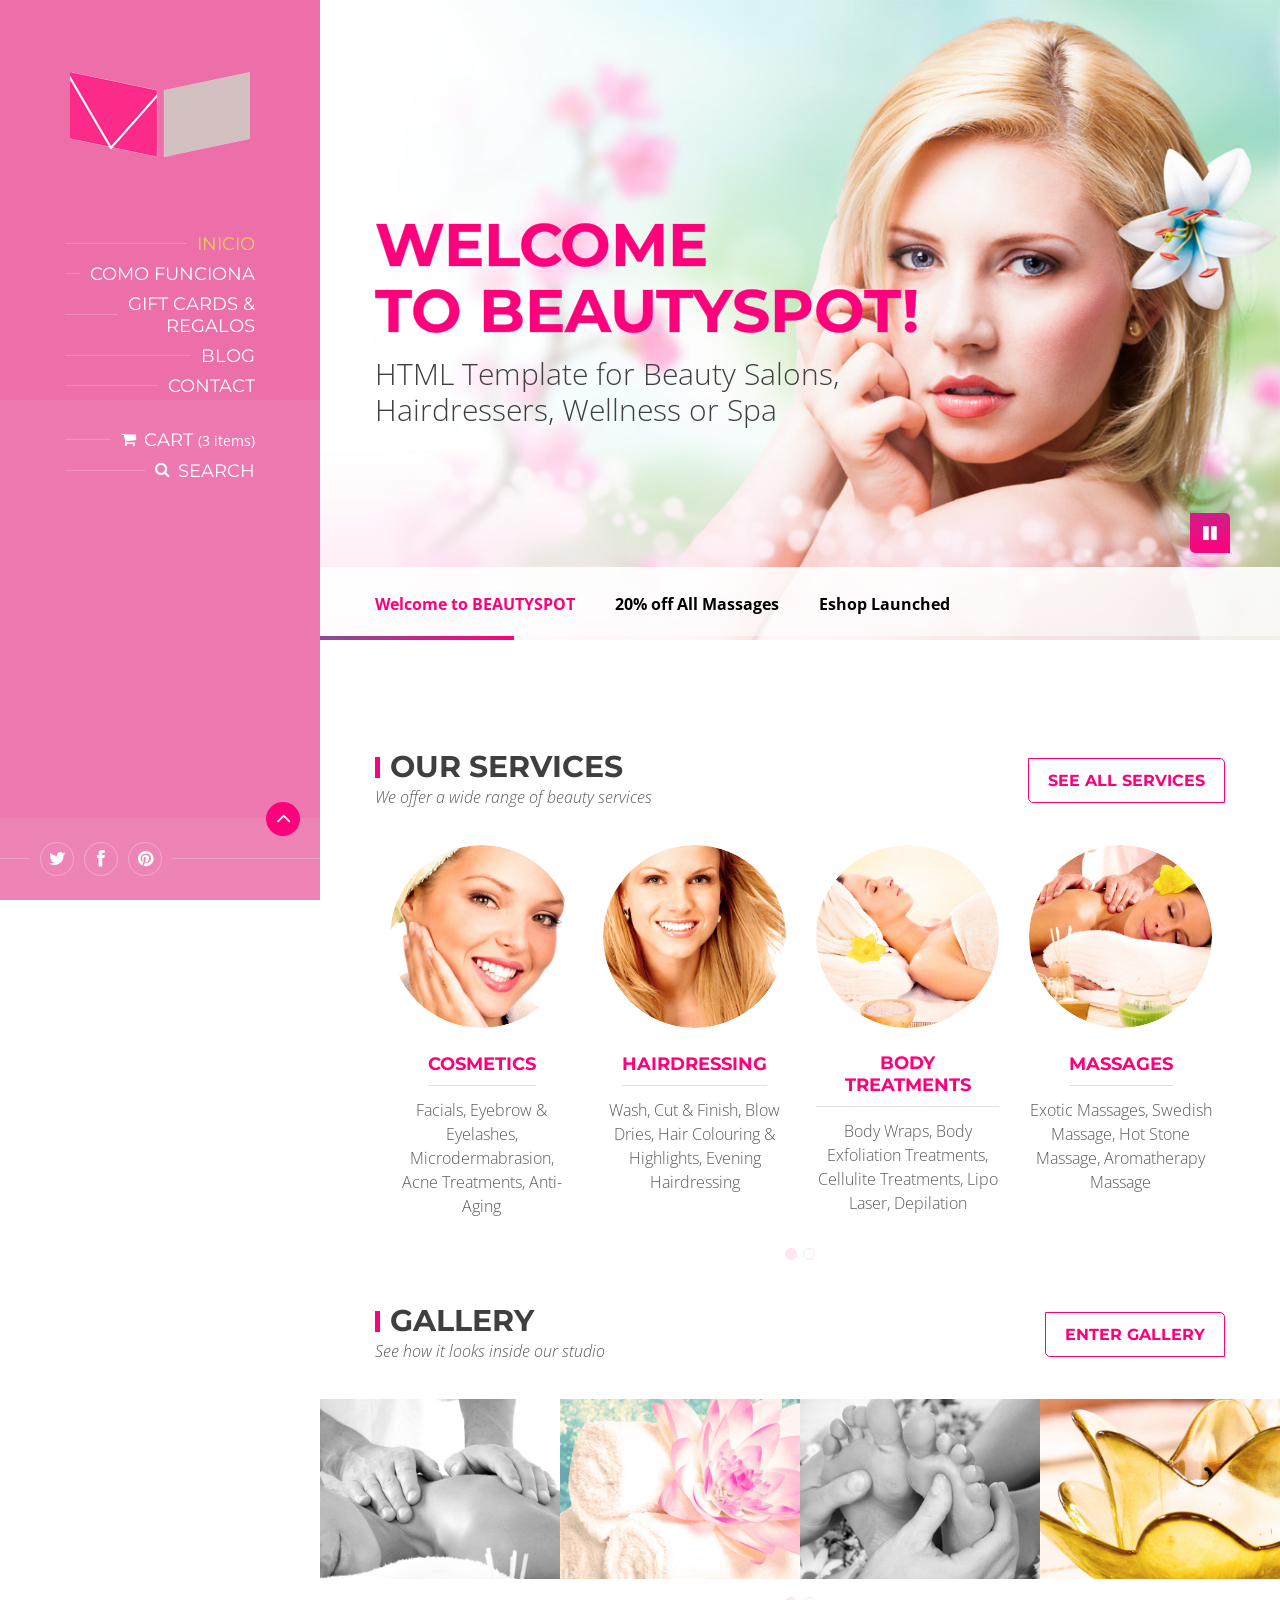
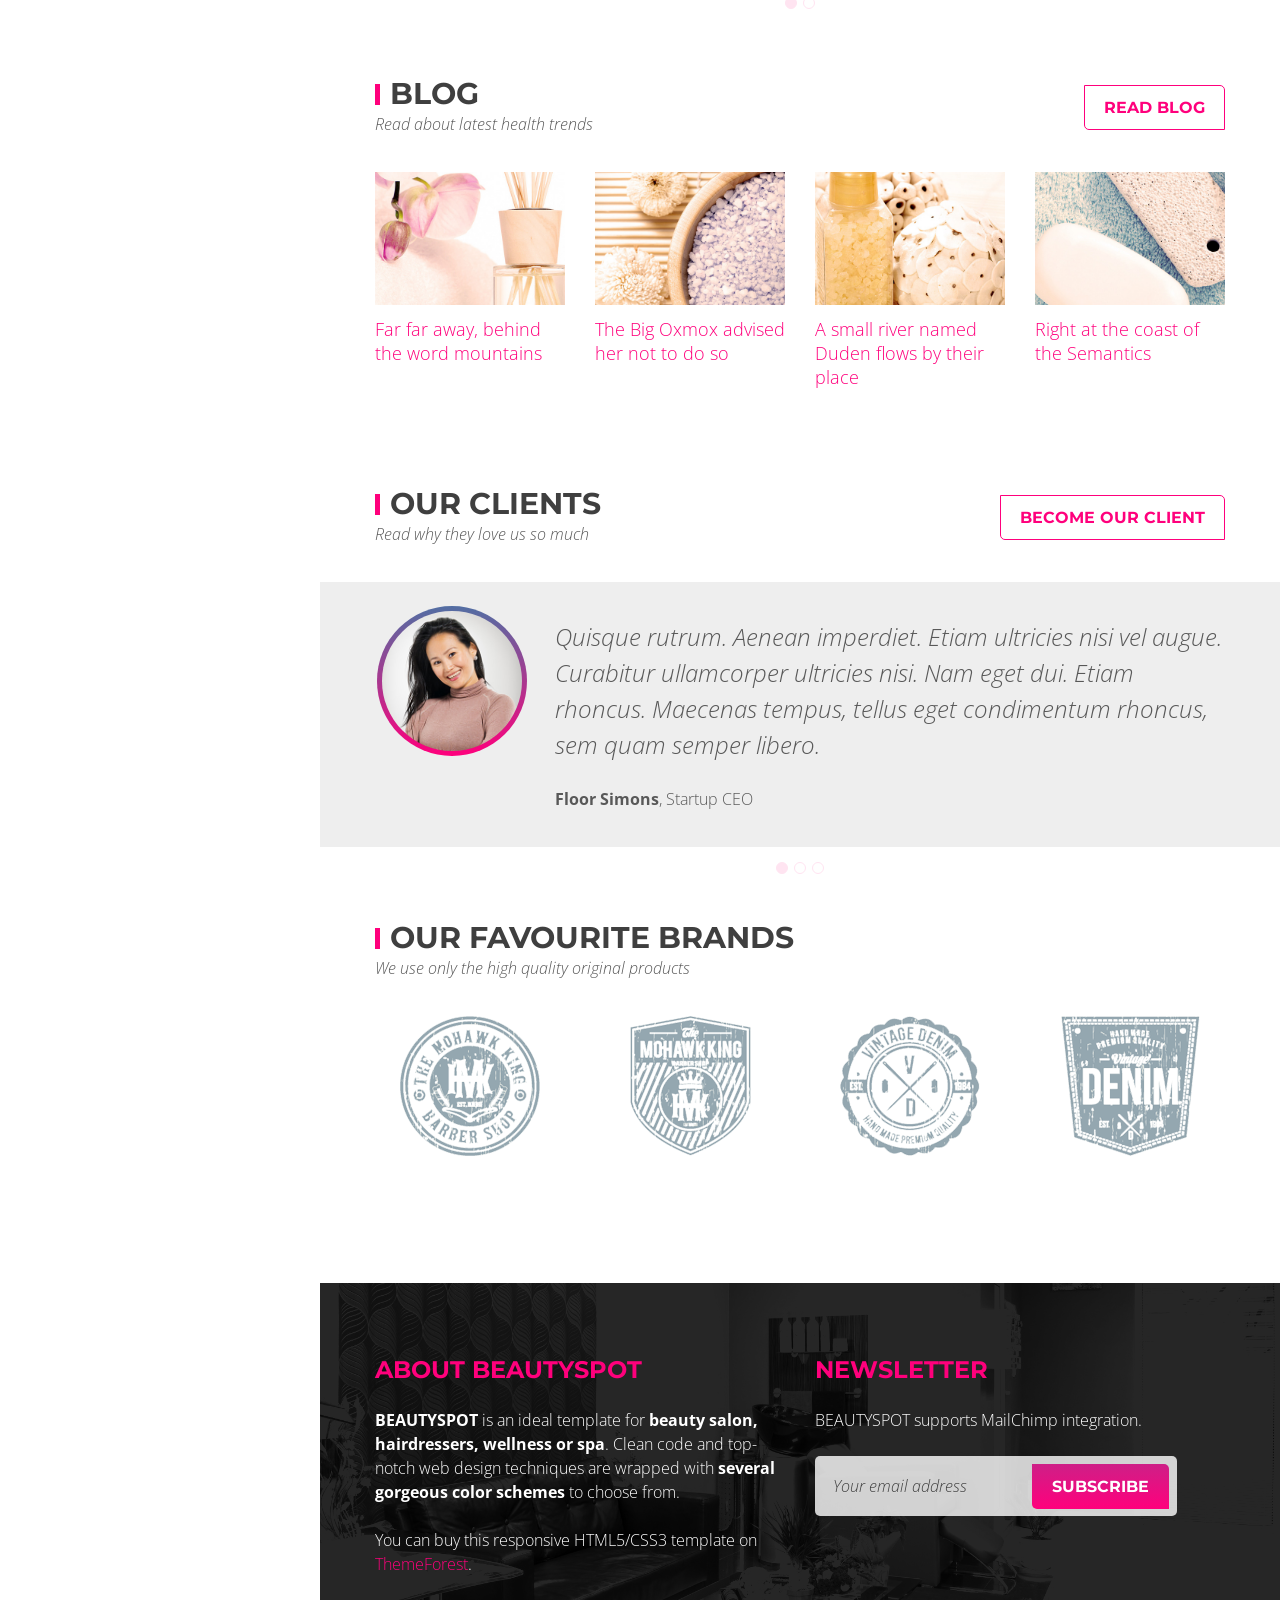
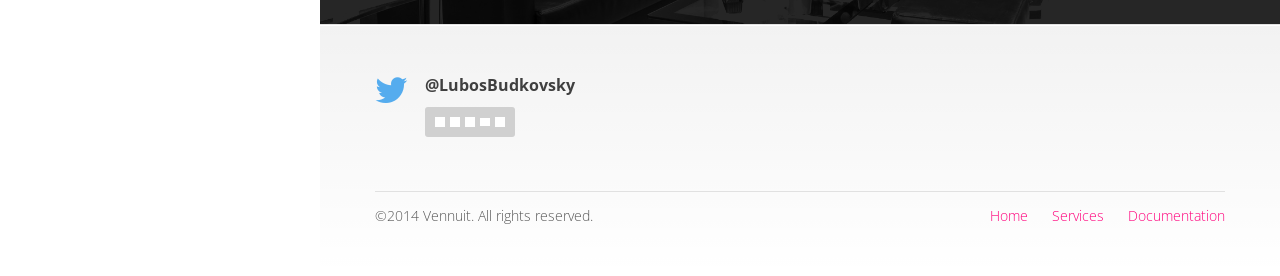
==== index.html @ bc69c85b "websitest test" ====
﻿<!DOCTYPE html>
<html>
	<head>

		<meta http-equiv="content-type" content="text/html; charset=utf-8">
        <meta name="viewport" content="width=device-width, initial-scale=1.0">
        <title>Vennuit | </title>
        <link rel="shortcut icon" href="./images/favicon.ico">

		<!-- GOOGLE FONTS : begin -->
		<link href="http://fonts.googleapis.com/css?family=Open+Sans:300italic,400italic,700italic,400,300,700%7cMontserrat:400,700&amp;subset=latin,latin-ext" rel="stylesheet" type="text/css">
		<!-- GOOGLE FONTS : end -->

        <!-- STYLESHEETS : begin -->
		<link rel="stylesheet" type="text/css" href="./library/css/style.css">
        <link rel="stylesheet" type="text/css" href="./library/css/skin/default.css">
		<link rel="stylesheet" type="text/css" href="./library/css/custom.css">
		<!-- STYLESHEETS : end -->

        <!--[if lte IE 8]>
			<link rel="stylesheet" type="text/css" href="library/css/oldie.css">
			<script src="library/js/respond.min.js" type="text/javascript"></script>
        <![endif]-->
		<script src="./library/js/modernizr.custom.min.js" type="text/javascript"></script>

	</head>
	

		<!-- HEADER : begin -->
		<header id="header" class="m-animated">
			<div class="header-bg">
				<div class="header-inner">

					<!-- HEADER BRANDING : begin -->
					<div class="header-branding">
						<a href="./index-2.html"><img src="./images/logo.png" alt="Vennuit" data-hires="images/logo.2x.png" width="180"></a>
					</div>
					<!-- HEADER BRANDING : end -->

					<!-- HEADER NAVIGATION : begin -->
					<div class="header-navigation">

						<!-- HEADER MENU : begin -->
						<nav class="header-menu">
							<button class="header-menu-toggle" type="button"><i class="fa fa-bars"></i>MENU</button>
							<ul>
								<li class="m-active">
									<span><a href="./index.html">Inicio</a></span>
								</li>
								<li>
									<span><a href="./comofunciona.html">Como Funciona</a></span>
									</li>
                                    <li>
										<span><a href="regalos.html">Gift Cards & Regalos</a></span>
									</li>
								<li>
									<span><a href="./blog.html">Blog</a></span>
									<ul class="sub-menu">
										<li><a href="./blog.html">Article List</a></li>
										<li><a href="./blog-image.html">Image Article</a></li>
										<li><a href="./blog-video.html">Video Article</a></li>
										<li><a href="./blog-audio.html">Audio Article</a></li>
										<li><a href="./blog-quote.html">Quote Article</a></li>
										<li><a href="./blog-link.html">Link Article</a></li>
										<li><a href="./blog-image-disqus.html">Disqus Comments</a></li>
									</ul>
								</li>
								<li>
									<span><a href="./contact.html">Contact</a></span>
								</li>
							</ul>
						</nav>
						<!-- HEADER MENU : end -->

						<!-- HEADER CART : begin -->
						<div class="header-cart">
							<div class="header-cart-inner">
								<a href="./shop-cart.html"><i class="cart-ico fa fa-shopping-cart"></i><span class="cart-label">Cart</span><span class="cart-count">(3 items)</span></a>
							</div>
						</div>
						<!-- HEADER CART : end -->

						<!-- HEADER SEARCH : begin -->
						<div class="header-search">
							<div class="header-search-inner">
								<form class="search-form" action="http://demos.volovar.net/beautyspot.html/demo/search-results.html">
									<i class="search-ico fa fa-search"></i>
									<input class="search-input" type="text" placeholder="Search for...">
									<button class="search-submit" type="submit"><i class="fa fa-angle-right"></i></button>
									<button class="search-toggle" type="button">Search</button>
								</form>
							</div>
							<button class="search-toggle-mobile" type="button"><i class="fa"></i></button>
						</div>
						<!-- HEADER SEARCH : end -->

					</div>
					<!-- HEADER NAVIGATION : end -->

					<!-- HEADER PANEL : begin -->
					<div class="header-panel">

						<button class="header-panel-toggle" type="button"><i class="fa"></i></button>

						<!-- HEADER RESERVATION : begin -->
						<div class="header-reservation">
							<a href="./ajax/reservation-form.html" class="c-button m-open-ajax-modal">Comenzar</a>
						</div>
						<!-- HEADER RESERVATION : end -->
						<!-- HEADER SOCIAL : begin -->
						<div class="header-social">
							<ul>
								<li><a href="#" title="Twitter"><i class="fa fa-twitter"></i></a></li>
								<li><a href="#" title="Facebook"><i class="fa fa-facebook"></i></a></li>
								<li><a href="#" title="Pinterest"><i class="fa fa-pinterest"></i></a></li>
							</ul>
						</div>
						<!-- HEADER SOCIAL : end -->

					</div>
					<!-- HEADER PANEL : end -->

				</div>
			</div>
		</header>
		<!-- HEADER : end -->

		<!-- WRAPPER : begin -->
		<div id="wrapper">

			<!-- MAIN SLIDER : begin -->
			<div id="main-slider" class="m-has-hover-stop" data-interval="8000">
				<div class="slide-list">

					<!-- SLIDE 1 : begin -->
					<div class="slide slide-1 m-bg-align-right" data-label="Welcome to BEAUTYSPOT" style="background-image: url('./images/slide_01.jpg');">
						<div class="slide-bg">
							<div class="container">
								<div class="slide-inner">
									<div class="slide-content various-content textalign-left valign-middle">

										<h1>Welcome<br>to BEAUTYSPOT!</h1>
										<h3>HTML Template for Beauty Salons,<br>Hairdressers, Wellness or Spa</h3>

									</div>
								</div>
							</div>
						</div>
					</div>
					<!-- SLIDE 1 : end -->

					<!-- SLIDE 2 : begin -->
					<div class="slide slide-2 m-bg-align-left" data-label="20% off All Massages" style="background-image: url('./images/slide_02.jpg');">
						<div class="slide-bg">
							<div class="container">
								<div class="slide-inner">
									<div class="slide-content various-content textalign-right valign-middle">

										<h2>20% Off<br>All Massages</h2>
										<h3>This Friday Only!<br><a href="./ajax/reservation-form.html" class="m-open-ajax-modal">Make a Reservation</a></h3>

									</div>
								</div>
							</div>
						</div>
					</div>
					<!-- SLIDE 2 : end -->

					<!-- SLIDE 3 : begin -->
					<div class="slide slide-3 m-bg-align-right" data-label="Eshop Launched" style="background-image: url('./images');">
						<div class="slide-bg">
							<div class="container">
								<div class="slide-inner">
									<div class="slide-content various-content textalign-left valign-middle">

										<h2>Eshop<br>Launched</h2>
										<h3><a href="./shop-list.html">Take a Look</a> at Our Products</h3>

									</div>
								</div>
							</div>
						</div>
					</div>
					<!-- SLIDE 3 : end -->

				</div>
			</div>
			<!-- MAIN SLIDER : end -->

			<!-- CORE : begin -->
			<div id="core">

				<!-- PAGE CONTENT : begin -->
				<div id="page-content">
					<div class="various-content">

						<!-- SERVICES SECTION : begin -->
						<section>

							<!-- SECTION HEADER : begin -->
							<header>
								<div class="container">
									<h2>Our Services</h2>
									<p class="subtitle">We offer a wide range of beauty services</p>
									<p class="more"><a href="./services.html" class="c-button m-type-2">See all Services</a></p>
								</div>
							</header>
							<!-- SECTION HEADER : end -->

							<!-- SERVICE LIST : begin -->
							<div class="c-service-list m-paginated" data-items="4" data-items-desktop="4" data-items-desktop-small="3" data-items-tablet="2" data-items-mobile="1">
								<div class="container">
									<div class="service-list-inner">
										<div class="service-list-item">

											<!-- SERVICE : begin -->
											<div class="c-service">
												<div class="service-image">
													<a href="./services.html#cosmetics"><img src="./images/service_01.jpg" alt=""></a>
												</div>
												<h3 class="service-title"><a href="./services.html#cosmetics">Cosmetics</a></h3>
												<div class="service-description">
													<p>Facials, Eyebrow & Eyelashes, Microdermabrasion, Acne Treatments, Anti-Aging</p>
												</div>
											</div>
											<!-- SERVICE : end -->

										</div>
										<div class="service-list-item">

											<!-- SERVICE : begin -->
											<div class="c-service">
												<div class="service-image">
													<a href="./services.html#hairdressing"><img src="./images/service_02.jpg" alt=""></a>
												</div>
												<h3 class="service-title"><a href="./services.html#hairdressing">Hairdressing</a></h3>
												<div class="service-description">
													<p>Wash, Cut & Finish, Blow Dries, Hair Colouring & Highlights, Evening Hairdressing</p>
												</div>
											</div>
											<!-- SERVICE : end -->

										</div>
										<div class="service-list-item">

											<!-- SERVICE : begin -->
											<div class="c-service">
												<div class="service-image">
													<a href="./services.html#body-treatments"><img src="./images/service_03.jpg" alt=""></a>
												</div>
												<h3 class="service-title"><a href="./services.html#body-treatments">Body Treatments</a></h3>
												<div class="service-description">
													<p>Body Wraps, Body Exfoliation Treatments, Cellulite Treatments, Lipo Laser, Depilation</p>
												</div>
											</div>
											<!-- SERVICE : end -->

										</div>
										<div class="service-list-item">

											<!-- SERVICE : begin -->
											<div class="c-service">
												<div class="service-image">
													<a href="./services.html#massages"><img src="./images/service_04.jpg" alt=""></a>
												</div>
												<h3 class="service-title"><a href="./services.html#massages">Massages</a></h3>
												<div class="service-description">
													<p>Exotic Massages, Swedish Massage, Hot Stone Massage, Aromatherapy Massage</p>
												</div>
											</div>
											<!-- SERVICE : end -->

										</div>
										<div class="service-list-item">

											<!-- SERVICE : begin -->
											<div class="c-service">
												<div class="service-image">
													<a href="./services.html"><img src="./images/service_05.jpg" alt=""></a>
												</div>
												<h3 class="service-title"><a href="./services.html">Nails</a></h3>
												<div class="service-description">
													<p>Nail Art, Paraffin Wax Treatment, Shellac Manicure, Gel Nails, French Manicure</p>
												</div>
											</div>
											<!-- SERVICE : end -->

										</div>
									</div>
								</div>
							</div>
							<!-- SERVICE LIST : end -->

						</section>
						<!-- SERVICES SECTION : end -->

						<!-- GALLERY SECTION : begin -->
						<section>

							<!-- SECTION HEADER : begin -->
							<header>
								<div class="container">
									<h2>Gallery</h2>
									<p class="subtitle">See how it looks inside our studio</p>
									<p class="more"><a href="./gallery.html" class="c-button m-type-2">Enter Gallery</a></p>
								</div>
							</header>
							<!-- SECTION HEADER : end -->

							<!-- GALLERY : begin -->
							<div class="c-gallery m-paginated" data-items="4" data-items-desktop="4" data-items-desktop-small="3" data-items-tablet="2" data-items-mobile="1">
								<div class="thumb-list">
									<div class="thumb"><a href="./images/gallery_01.jpg" class="lightbox" data-lightbox-group="gallery"><img src="./images/gallery_01.jpg" alt=""></a></div>
									<div class="thumb"><a href="./images/gallery_02.jpg" class="lightbox" data-lightbox-group="gallery"><img src="./images/gallery_02.jpg" alt=""></a></div>
									<div class="thumb"><a href="./images/gallery_03.jpg" class="lightbox" data-lightbox-group="gallery"><img src="./images/gallery_03.jpg" alt=""></a></div>
									<div class="thumb"><a href="./images/gallery_04.jpg" class="lightbox" data-lightbox-group="gallery"><img src="./images/gallery_04.jpg" alt=""></a></div>
									<div class="thumb"><a href="./images/gallery_05.jpg" class="lightbox" data-lightbox-group="gallery"><img src="./images/gallery_05.jpg" alt=""></a></div>
									<div class="thumb"><a href="./images/gallery_06.jpg" class="lightbox" data-lightbox-group="gallery"><img src="./images/gallery_06.jpg" alt=""></a></div>
									<div class="thumb"><a href="./images/gallery_07.jpg" class="lightbox" data-lightbox-group="gallery"><img src="./images/gallery_07.jpg" alt=""></a></div>
									<div class="thumb"><a href="./images/gallery_08.jpg" class="lightbox" data-lightbox-group="gallery"><img src="./images/gallery_08.jpg" alt=""></a></div>
								</div>
							</div>
							<!-- GALLERY : end -->

						</section>
						<!-- GALLERY SECTION : end -->

						<!-- BLOG SECTION : begin -->
						<section>

							<!-- SECTION HEADER : begin -->
							<header>
								<div class="container">
									<h2>Blog</h2>
									<p class="subtitle">Read about latest health trends</p>
									<p class="more"><a href="./blog.html" class="c-button m-type-2">Read Blog</a></p>
								</div>
							</header>
							<!-- SECTION HEADER : end -->

							<div class="container">
								<div class="row">
									<div class="col-sm-3">

										<!-- ARTICLE : begin -->
										<article class="c-article">
											<div class="article-image"><a href="./blog-image.html"><img src="./images/article_thumb_01.jpg" alt=""></a></div>
											<h3 class="article-title"><a href="./blog-image.html">Far far away, behind the word mountains</a></h3>
										</article>
										<!-- ARTICLE : end -->

									</div>
									<div class="col-sm-3">

										<!-- ARTICLE : begin -->
										<article class="c-article">
											<div class="article-image"><a href="./blog-image.html"><img src="./images/article_thumb_02.jpg" alt=""></a></div>
											<h3 class="article-title"><a href="./blog-image.html">The Big Oxmox advised her not to do so</a></h3>
										</article>
										<!-- ARTICLE : end -->

									</div>
									<div class="col-sm-3">

										<!-- ARTICLE : begin -->
										<article class="c-article">
											<div class="article-image"><a href="./blog-image.html"><img src="./images/article_thumb_03.jpg" alt=""></a></div>
											<h3 class="article-title"><a href="./blog-image.html">A small river named Duden flows by their place</a></h3>
										</article>
										<!-- ARTICLE : end -->

									</div>
									<div class="col-sm-3">

										<!-- ARTICLE : begin -->
										<article class="c-article">
											<div class="article-image"><a href="./blog-image.html"><img src="./images/article_thumb_04.jpg" alt=""></a></div>
											<h3 class="article-title"><a href="./blog-image.html">Right at the coast of the Semantics</a></h3>
										</article>
										<!-- ARTICLE : end -->

									</div>
								</div>
							</div>

						</section>
						<!-- BLOG SECTION : end -->

						<!-- TESTIMONIALS SECTION : begin -->
						<section>

							<!-- SECTION HEADER : begin -->
							<header>
								<div class="container">
									<h2>Our Clients</h2>
									<p class="subtitle">Read why they love us so much</p>
									<p class="more"><a href="./contact.html" class="c-button m-type-2">Become Our Client</a></p>
								</div>
							</header>
							<!-- SECTION HEADER : end -->

							<!-- TESTIMONIAL LIST : begin -->
							<div class="c-testimonial-list m-paginated">
								<div class="container">
									<div class="testimonial-list-inner">
										<div class="testimonial-list-item">

											<!-- TESTIMONIAL : begin -->
											<div class="c-testimonial m-has-portrait">
												<div class="testimonial-inner">
													<p class="testimonial-portrait"><span><img src="./images/client_01.jpg" alt=""></span></p>
													<blockquote>
														<p>Quisque rutrum. Aenean imperdiet. Etiam ultricies nisi vel augue. Curabitur ullamcorper ultricies nisi. Nam eget dui. Etiam rhoncus. Maecenas tempus, tellus eget condimentum rhoncus, sem quam semper libero.</p>
														<footer><strong>Floor Simons</strong>, Startup CEO</footer>
													</blockquote>
												</div>
											</div>
											<!-- TESTIMONIAL : end -->

										</div>
										<div class="testimonial-list-item">

											<!-- TESTIMONIAL : begin -->
											<div class="c-testimonial m-has-portrait">
												<div class="testimonial-inner">
													<p class="testimonial-portrait"><span><img src="./images/client_02.jpg" alt=""></span></p>
													<blockquote>
														<p>In enim justo, rhoncus ut, imperdiet a, venenatis vitae, justo. Nullam dictum felis eu pede mollis pretium. Integer tincidunt. Cras dapibus. Vivamus elementum semper nisi. Aenean vulputate eleifend tellus. Aenean imperdiet.</p>
														<footer><strong>Nikki Neil</strong>, Blogger</footer>
													</blockquote>
												</div>
											</div>
											<!-- TESTIMONIAL : end -->

										</div>
										<div class="testimonial-list-item">

											<!-- TESTIMONIAL : begin -->
											<div class="c-testimonial m-has-portrait">
												<div class="testimonial-inner">
													<p class="testimonial-portrait"><span><img src="./images/client_03.jpg" alt=""></span></p>
													<blockquote>
														<p>Aenean leo ligula, porttitor eu, consequat vitae, eleifend ac, enim. Aliquam lorem ante, dapibus in, viverra quis, feugiat a, tellus. Aenean imperdiet. Phasellus viverra nulla ut metus varius laoreet. Quisque rutrum. Nam quam nunc.</p>
														<footer><strong>Tarja Lee</strong>, Writer</footer>
													</blockquote>
												</div>
											</div>
											<!-- TESTIMONIAL : end -->

										</div>
									</div>
								</div>
							</div>
							<!-- TESTIMONIAL LIST : end -->

						</section>
						<!-- TESTIMONIALS SECTION : end -->

						<!-- BRANDS SECTION : begin -->
						<section>

							<!-- SECTION HEADER : begin -->
							<header>
								<div class="container">
									<h2>Our Favourite brands</h2>
									<p class="subtitle">We use only the high quality original products</p>
								</div>
							</header>
							<!-- SECTION HEADER : end -->

							<div class="container">
								<div class="row">
									<div class="col-sm-3">
										<p class="textalign-center">

											<!-- BRAND LOGO : begin -->
											<a href="#" class="no-border"><img src="./images/brand_01.png" alt=""></a>
											<!-- BRAND LOGO : end -->

										</p>
									</div>
									<div class="col-sm-3">
										<p class="textalign-center">

											<!-- BRAND LOGO : begin -->
											<a href="#" class="no-border"><img src="./images/brand_02.png" alt=""></a>
											<!-- BRAND LOGO : end -->

										</p>
									</div>
									<div class="col-sm-3">
										<p class="textalign-center">

											<!-- BRAND LOGO : begin -->
											<a href="#" class="no-border"><img src="./images/brand_03.png" alt=""></a>
											<!-- BRAND LOGO : end -->

										</p>
									</div>
									<div class="col-sm-3">
										<p class="textalign-center">

											<!-- BRAND LOGO : begin -->
											<a href="#" class="no-border"><img src="./images/brand_04.png" alt=""></a>
											<!-- BRAND LOGO : end -->

										</p>
									</div>
								</div>
							</div>

						</section>
						<!-- BRANDS SECTION : end -->

					</div>
				</div>
				<!-- PAGE CONTENT : end -->

			</div>
			<!-- CORE : end -->

			<!-- BOTTOM PANEL : begin -->
			<div id="bottom-panel">
				<div class="bottom-panel-inner">
					<div class="container">
						<div class="row">
							<div class="col-md-6">

								<!-- BOTTOM TEXT : begin -->
								<div class="bottom-text various-content">

									<h3>About Beautyspot</h3>
									<p><strong>BEAUTYSPOT</strong> is an ideal template for <strong>beauty salon, hairdressers, wellness or spa</strong>. Clean code and top-notch web design techniques are wrapped with <strong>several gorgeous color schemes</strong> to choose from.</p><p>You can buy this responsive HTML5/CSS3 template on <a href="http://themeforest.net/user/ShakespeareThemes/portfolio?ref=LubosVolovar">ThemeForest</a>.</p>

								</div>
								<!-- BOTTOM TEXT : end -->

							</div>
							<div class="col-md-6">

								<!-- BOTTOM SUBSCRIBE : begin -->
								<div class="bottom-subscribe various-content">

									<h3>Newsletter</h3>
									<p>BEAUTYSPOT supports MailChimp integration.</p>
									<form id="subscribe-form" action="http://volovar.us8.list-manage.com/subscribe/post-json?u=76a50c9454ec8ab78914d1bf2&amp;id=49e892f53d&amp;c=?" method="get">

										<!-- VALIDATION ERROR MESSAGE : begin -->
										<p style="display: none;" class="c-alert-message m-warning m-validation-error"><i class="ico fa fa-exclamation-circle"></i>Email address is required.</p>
										<!-- VALIDATION ERROR MESSAGE : end -->

										<!-- SENDING REQUEST ERROR MESSAGE : begin -->
										<p style="display: none;" class="c-alert-message m-warning m-request-error"><i class="ico fa fa-exclamation-circle"></i>There was a connection problem. Try again later.</p>
										<!-- SENDING REQUEST ERROR MESSAGE : end -->

										<!-- SUCCESS MESSAGE : begin -->
										<p style="display: none;" class="c-alert-message m-success"><i class="ico fa fa-check-circle"></i><strong>Sent successfully.</strong></p>
										<!-- SUCCESS MESSAGE : end -->

										<div class="form-fields">
											<input class="m-required m-email" name="EMAIL" type="text" data-placeholder="Your email address" title="Your email address">
											<button class="c-button submit-btn" type="submit" data-label="Subscribe" data-loading-label="Sending...">Subscribe</button>
										</div>
									</form>

								</div>
								<!-- BOTTOM SUBSCRIBE : end -->

							</div>
						</div>
					</div>
				</div>
			</div>
			<!-- BOTTOM PANEL : end -->

			<!-- FOOTER : begin -->
			<footer id="footer">
				<div class="container">

					<!-- FOOTER TWITTER : begin -->
					<div class="footer-twitter m-paginated" data-id="LubosBudkovsky" data-limit="3" data-interval="12000">
						<div class="footer-twitter-inner">
							<i class="ico fa fa-twitter"></i>
							<h4 class="twitter-title"><a href="https://twitter.com/LubosBudkovsky">@LubosBudkovsky</a></h4>
							<div class="twitter-feed">
								<span class="c-loading-anim"><span></span></span>
							</div>
						</div>
					</div>
					<!-- FOOTER TWITTER : end -->

					<!-- FOOTER BOTTOM : begin -->
					<div class="footer-bottom">
						<div class="row">
							<div class="col-md-6 col-md-push-6">

								<!-- FOOTER MENU : begin -->
								<nav class="footer-menu">
									<ul>
										<li><a href="./index-2.html">Home</a></li>
										<li><a href="./services.html">Services</a></li>
										<li><a href="./documentation.html">Documentation</a></li>
									</ul>
								</nav>
								<!-- FOOTER MENU : end -->

							</div>
							<div class="col-md-6 col-md-pull-6">

								<!-- FOOTER TEXT : begin -->
								<div class="footer-text">
									<p>

©2014 Vennuit. All rights reserved.
								</div>
								<!-- FOOTER TEXT : end -->

							</div>
						</div>
					</div>
					<!-- FOOTER BOTTOM : end -->

				</div>
			</footer>
			<!-- FOOTER : end -->

		</div>
		<!-- WRAPPER : end -->

		<!-- SCRIPTS : begin -->
		<script src="./library/js/jquery-1.9.1.min.js" type="text/javascript"></script>
		<script src="./library/js/jquery-ui-1.10.4.custom.min.js" type="text/javascript"></script>
		<script src="./library/js/jquery.ba-outside-events.min.js" type="text/javascript"></script>
		<script src="./library/js/owl.carousel.min.js" type="text/javascript"></script><!-- Carousel -->
		<script src="./library/js/jquery.magnific-popup.min.js" type="text/javascript"></script><!-- Lightbox -->
		<script src="./library/twitter/jquery.tweet.min.js" type="text/javascript"></script><!-- Twitter Feed -->
		<script src="./library/js/library.js" type="text/javascript"></script>
		<script src="./library/js/scripts.js" type="text/javascript"></script>
		<!-- SCRIPTS : end -->

	</body>
</html>
---- library/css/style.css ----
/*
 * Bootstrap v3.0.2
 *
 * Copyright 2013 Twitter, Inc
 * Licensed under the Apache License v2.0
 * http://www.apache.org/licenses/LICENSE-2.0
 *
 * Designed and built with all the love in the world @twitter by @mdo and @fat.
 */article,aside,details,figcaption,figure,footer,header,hgroup,main,nav,section,summary{display:block}audio,canvas,video{display:inline-block}audio:not([controls]){display:none;height:0}[hidden],template{display:none}html{font-family:sans-serif;-ms-text-size-adjust:100%;-webkit-text-size-adjust:100%}body{margin:0}a{background:transparent}a:focus{outline:thin dotted}a:active,a:hover{outline:0}h1{font-size:2em;margin:0.67em 0}abbr[title]{border-bottom:1px dotted}b,strong{font-weight:bold}dfn{font-style:italic}hr{-moz-box-sizing:content-box;box-sizing:content-box;height:0}mark{background:#ff0;color:#000}code,kbd,pre,samp{font-family:monospace, serif;font-size:1em}pre{white-space:pre-wrap}q{quotes:"\201C" "\201D" "\2018" "\2019"}small{font-size:80%}sub,sup{font-size:75%;line-height:0;position:relative;vertical-align:baseline}sup{top:-0.5em}sub{bottom:-0.25em}img{border:0}svg:not(:root){overflow:hidden}figure{margin:0}fieldset{border:1px solid #c0c0c0;margin:0 2px;padding:0.35em 0.625em 0.75em}legend{border:0;padding:0}button,input,select,textarea{font-family:inherit;font-size:100%;margin:0}button,input{line-height:normal}button,select{text-transform:none}button,html input[type="button"],input[type="reset"],input[type="submit"]{-webkit-appearance:button;cursor:pointer}button[disabled],html input[disabled]{cursor:default}input[type="checkbox"],input[type="radio"]{box-sizing:border-box;padding:0}input[type="search"]{-webkit-appearance:textfield;-moz-box-sizing:content-box;-webkit-box-sizing:content-box;box-sizing:content-box}input[type="search"]::-webkit-search-cancel-button,input[type="search"]::-webkit-search-decoration{-webkit-appearance:none}button::-moz-focus-inner,input::-moz-focus-inner{border:0;padding:0}textarea{overflow:auto;vertical-align:top}table{border-collapse:collapse;border-spacing:0}*,*:before,*:after{-webkit-box-sizing:border-box;-moz-box-sizing:border-box;box-sizing:border-box}html{font-size:62.5%;-webkit-tap-highlight-color:rgba(0,0,0,0)}body{font-family:"Helvetica Neue",Helvetica,Arial,sans-serif;font-size:14px;line-height:1.428571429;color:#333333;background-color:#ffffff}input,button,select,textarea{font-family:inherit;font-size:inherit;line-height:inherit}a{color:#428bca;text-decoration:none}a:hover,a:focus{color:#2a6496;text-decoration:underline}a:focus{outline:thin dotted #333;outline:5px auto -webkit-focus-ring-color;outline-offset:-2px}img{vertical-align:middle}.img-responsive{display:block;max-width:100%;height:auto}.img-rounded{border-radius:6px}.img-thumbnail{padding:4px;line-height:1.428571429;background-color:#ffffff;border:1px solid #dddddd;border-radius:4px;-webkit-transition:all 0.2s ease-in-out;transition:all 0.2s ease-in-out;display:inline-block;max-width:100%;height:auto}.img-circle{border-radius:50%}hr{margin-top:20px;margin-bottom:20px;border:0;border-top:1px solid #eeeeee}.sr-only{position:absolute;width:1px;height:1px;margin:-1px;padding:0;overflow:hidden;clip:rect(0, 0, 0, 0);border:0}.container{margin-right:auto;margin-left:auto;padding-left:15px;padding-right:15px}.container:before,.container:after{content:" ";display:table}.container:after{clear:both}.row{margin-left:-15px;margin-right:-15px}.row:before,.row:after{content:" ";display:table}.row:after{clear:both}.col-xs-1,.col-sm-1,.col-md-1,.col-lg-1,.col-xs-2,.col-sm-2,.col-md-2,.col-lg-2,.col-xs-3,.col-sm-3,.col-md-3,.col-lg-3,.col-xs-4,.col-sm-4,.col-md-4,.col-lg-4,.col-xs-5,.col-sm-5,.col-md-5,.col-lg-5,.col-xs-6,.col-sm-6,.col-md-6,.col-lg-6,.col-xs-7,.col-sm-7,.col-md-7,.col-lg-7,.col-xs-8,.col-sm-8,.col-md-8,.col-lg-8,.col-xs-9,.col-sm-9,.col-md-9,.col-lg-9,.col-xs-10,.col-sm-10,.col-md-10,.col-lg-10,.col-xs-11,.col-sm-11,.col-md-11,.col-lg-11,.col-xs-12,.col-sm-12,.col-md-12,.col-lg-12{position:relative;min-height:1px;padding-left:15px;padding-right:15px}.col-xs-1,.col-xs-2,.col-xs-3,.col-xs-4,.col-xs-5,.col-xs-6,.col-xs-7,.col-xs-8,.col-xs-9,.col-xs-10,.col-xs-11{float:left}.col-xs-12{width:100%}.col-xs-11{width:91.66666666666666%}.col-xs-10{width:83.33333333333334%}.col-xs-9{width:75%}.col-xs-8{width:66.66666666666666%}.col-xs-7{width:58.333333333333336%}.col-xs-6{width:50%}.col-xs-5{width:41.66666666666667%}.col-xs-4{width:33.33333333333333%}.col-xs-3{width:25%}.col-xs-2{width:16.666666666666664%}.col-xs-1{width:8.333333333333332%}.col-xs-pull-12{right:100%}.col-xs-pull-11{right:91.66666666666666%}.col-xs-pull-10{right:83.33333333333334%}.col-xs-pull-9{right:75%}.col-xs-pull-8{right:66.66666666666666%}.col-xs-pull-7{right:58.333333333333336%}.col-xs-pull-6{right:50%}.col-xs-pull-5{right:41.66666666666667%}.col-xs-pull-4{right:33.33333333333333%}.col-xs-pull-3{right:25%}.col-xs-pull-2{right:16.666666666666664%}.col-xs-pull-1{right:8.333333333333332%}.col-xs-pull-0{right:0%}.col-xs-push-12{left:100%}.col-xs-push-11{left:91.66666666666666%}.col-xs-push-10{left:83.33333333333334%}.col-xs-push-9{left:75%}.col-xs-push-8{left:66.66666666666666%}.col-xs-push-7{left:58.333333333333336%}.col-xs-push-6{left:50%}.col-xs-push-5{left:41.66666666666667%}.col-xs-push-4{left:33.33333333333333%}.col-xs-push-3{left:25%}.col-xs-push-2{left:16.666666666666664%}.col-xs-push-1{left:8.333333333333332%}.col-xs-push-0{left:0%}.col-xs-offset-12{margin-left:100%}.col-xs-offset-11{margin-left:91.66666666666666%}.col-xs-offset-10{margin-left:83.33333333333334%}.col-xs-offset-9{margin-left:75%}.col-xs-offset-8{margin-left:66.66666666666666%}.col-xs-offset-7{margin-left:58.333333333333336%}.col-xs-offset-6{margin-left:50%}.col-xs-offset-5{margin-left:41.66666666666667%}.col-xs-offset-4{margin-left:33.33333333333333%}.col-xs-offset-3{margin-left:25%}.col-xs-offset-2{margin-left:16.666666666666664%}.col-xs-offset-1{margin-left:8.333333333333332%}.col-xs-offset-0{margin-left:0%}@media (min-width: 768px){.container{width:750px}.col-sm-1,.col-sm-2,.col-sm-3,.col-sm-4,.col-sm-5,.col-sm-6,.col-sm-7,.col-sm-8,.col-sm-9,.col-sm-10,.col-sm-11{float:left}.col-sm-12{width:100%}.col-sm-11{width:91.66666666666666%}.col-sm-10{width:83.33333333333334%}.col-sm-9{width:75%}.col-sm-8{width:66.66666666666666%}.col-sm-7{width:58.333333333333336%}.col-sm-6{width:50%}.col-sm-5{width:41.66666666666667%}.col-sm-4{width:33.33333333333333%}.col-sm-3{width:25%}.col-sm-2{width:16.666666666666664%}.col-sm-1{width:8.333333333333332%}.col-sm-pull-12{right:100%}.col-sm-pull-11{right:91.66666666666666%}.col-sm-pull-10{right:83.33333333333334%}.col-sm-pull-9{right:75%}.col-sm-pull-8{right:66.66666666666666%}.col-sm-pull-7{right:58.333333333333336%}.col-sm-pull-6{right:50%}.col-sm-pull-5{right:41.66666666666667%}.col-sm-pull-4{right:33.33333333333333%}.col-sm-pull-3{right:25%}.col-sm-pull-2{right:16.666666666666664%}.col-sm-pull-1{right:8.333333333333332%}.col-sm-pull-0{right:0%}.col-sm-push-12{left:100%}.col-sm-push-11{left:91.66666666666666%}.col-sm-push-10{left:83.33333333333334%}.col-sm-push-9{left:75%}.col-sm-push-8{left:66.66666666666666%}.col-sm-push-7{left:58.333333333333336%}.col-sm-push-6{left:50%}.col-sm-push-5{left:41.66666666666667%}.col-sm-push-4{left:33.33333333333333%}.col-sm-push-3{left:25%}.col-sm-push-2{left:16.666666666666664%}.col-sm-push-1{left:8.333333333333332%}.col-sm-push-0{left:0%}.col-sm-offset-12{margin-left:100%}.col-sm-offset-11{margin-left:91.66666666666666%}.col-sm-offset-10{margin-left:83.33333333333334%}.col-sm-offset-9{margin-left:75%}.col-sm-offset-8{margin-left:66.66666666666666%}.col-sm-offset-7{margin-left:58.333333333333336%}.col-sm-offset-6{margin-left:50%}.col-sm-offset-5{margin-left:41.66666666666667%}.col-sm-offset-4{margin-left:33.33333333333333%}.col-sm-offset-3{margin-left:25%}.col-sm-offset-2{margin-left:16.666666666666664%}.col-sm-offset-1{margin-left:8.333333333333332%}.col-sm-offset-0{margin-left:0%}}@media (min-width: 992px){.container{width:970px}.col-md-1,.col-md-2,.col-md-3,.col-md-4,.col-md-5,.col-md-6,.col-md-7,.col-md-8,.col-md-9,.col-md-10,.col-md-11{float:left}.col-md-12{width:100%}.col-md-11{width:91.66666666666666%}.col-md-10{width:83.33333333333334%}.col-md-9{width:75%}.col-md-8{width:66.66666666666666%}.col-md-7{width:58.333333333333336%}.col-md-6{width:50%}.col-md-5{width:41.66666666666667%}.col-md-4{width:33.33333333333333%}.col-md-3{width:25%}.col-md-2{width:16.666666666666664%}.col-md-1{width:8.333333333333332%}.col-md-pull-12{right:100%}.col-md-pull-11{right:91.66666666666666%}.col-md-pull-10{right:83.33333333333334%}.col-md-pull-9{right:75%}.col-md-pull-8{right:66.66666666666666%}.col-md-pull-7{right:58.333333333333336%}.col-md-pull-6{right:50%}.col-md-pull-5{right:41.66666666666667%}.col-md-pull-4{right:33.33333333333333%}.col-md-pull-3{right:25%}.col-md-pull-2{right:16.666666666666664%}.col-md-pull-1{right:8.333333333333332%}.col-md-pull-0{right:0%}.col-md-push-12{left:100%}.col-md-push-11{left:91.66666666666666%}.col-md-push-10{left:83.33333333333334%}.col-md-push-9{left:75%}.col-md-push-8{left:66.66666666666666%}.col-md-push-7{left:58.333333333333336%}.col-md-push-6{left:50%}.col-md-push-5{left:41.66666666666667%}.col-md-push-4{left:33.33333333333333%}.col-md-push-3{left:25%}.col-md-push-2{left:16.666666666666664%}.col-md-push-1{left:8.333333333333332%}.col-md-push-0{left:0%}.col-md-offset-12{margin-left:100%}.col-md-offset-11{margin-left:91.66666666666666%}.col-md-offset-10{margin-left:83.33333333333334%}.col-md-offset-9{margin-left:75%}.col-md-offset-8{margin-left:66.66666666666666%}.col-md-offset-7{margin-left:58.333333333333336%}.col-md-offset-6{margin-left:50%}.col-md-offset-5{margin-left:41.66666666666667%}.col-md-offset-4{margin-left:33.33333333333333%}.col-md-offset-3{margin-left:25%}.col-md-offset-2{margin-left:16.666666666666664%}.col-md-offset-1{margin-left:8.333333333333332%}.col-md-offset-0{margin-left:0%}}@media (min-width: 1400px){.container{width:1170px}.col-lg-1,.col-lg-2,.col-lg-3,.col-lg-4,.col-lg-5,.col-lg-6,.col-lg-7,.col-lg-8,.col-lg-9,.col-lg-10,.col-lg-11{float:left}.col-lg-12{width:100%}.col-lg-11{width:91.66666666666666%}.col-lg-10{width:83.33333333333334%}.col-lg-9{width:75%}.col-lg-8{width:66.66666666666666%}.col-lg-7{width:58.333333333333336%}.col-lg-6{width:50%}.col-lg-5{width:41.66666666666667%}.col-lg-4{width:33.33333333333333%}.col-lg-3{width:25%}.col-lg-2{width:16.666666666666664%}.col-lg-1{width:8.333333333333332%}.col-lg-pull-12{right:100%}.col-lg-pull-11{right:91.66666666666666%}.col-lg-pull-10{right:83.33333333333334%}.col-lg-pull-9{right:75%}.col-lg-pull-8{right:66.66666666666666%}.col-lg-pull-7{right:58.333333333333336%}.col-lg-pull-6{right:50%}.col-lg-pull-5{right:41.66666666666667%}.col-lg-pull-4{right:33.33333333333333%}.col-lg-pull-3{right:25%}.col-lg-pull-2{right:16.666666666666664%}.col-lg-pull-1{right:8.333333333333332%}.col-lg-pull-0{right:0%}.col-lg-push-12{left:100%}.col-lg-push-11{left:91.66666666666666%}.col-lg-push-10{left:83.33333333333334%}.col-lg-push-9{left:75%}.col-lg-push-8{left:66.66666666666666%}.col-lg-push-7{left:58.333333333333336%}.col-lg-push-6{left:50%}.col-lg-push-5{left:41.66666666666667%}.col-lg-push-4{left:33.33333333333333%}.col-lg-push-3{left:25%}.col-lg-push-2{left:16.666666666666664%}.col-lg-push-1{left:8.333333333333332%}.col-lg-push-0{left:0%}.col-lg-offset-12{margin-left:100%}.col-lg-offset-11{margin-left:91.66666666666666%}.col-lg-offset-10{margin-left:83.33333333333334%}.col-lg-offset-9{margin-left:75%}.col-lg-offset-8{margin-left:66.66666666666666%}.col-lg-offset-7{margin-left:58.333333333333336%}.col-lg-offset-6{margin-left:50%}.col-lg-offset-5{margin-left:41.66666666666667%}.col-lg-offset-4{margin-left:33.33333333333333%}.col-lg-offset-3{margin-left:25%}.col-lg-offset-2{margin-left:16.666666666666664%}.col-lg-offset-1{margin-left:8.333333333333332%}.col-lg-offset-0{margin-left:0%}}@-ms-viewport{width:device-width}.visible-xs,tr.visible-xs,th.visible-xs,td.visible-xs{display:none !important}@media (max-width: 767px){.visible-xs{display:block !important}tr.visible-xs{display:table-row !important}th.visible-xs,td.visible-xs{display:table-cell !important}}@media (min-width: 768px) and (max-width: 991px){.visible-xs.visible-sm{display:block !important}tr.visible-xs.visible-sm{display:table-row !important}th.visible-xs.visible-sm,td.visible-xs.visible-sm{display:table-cell !important}}@media (min-width: 992px) and (max-width: 1199px){.visible-xs.visible-md{display:block !important}tr.visible-xs.visible-md{display:table-row !important}th.visible-xs.visible-md,td.visible-xs.visible-md{display:table-cell !important}}@media (min-width: 1200px){.visible-xs.visible-lg{display:block !important}tr.visible-xs.visible-lg{display:table-row !important}th.visible-xs.visible-lg,td.visible-xs.visible-lg{display:table-cell !important}}.visible-sm,tr.visible-sm,th.visible-sm,td.visible-sm{display:none !important}@media (max-width: 767px){.visible-sm.visible-xs{display:block !important}tr.visible-sm.visible-xs{display:table-row !important}th.visible-sm.visible-xs,td.visible-sm.visible-xs{display:table-cell !important}}@media (min-width: 768px) and (max-width: 991px){.visible-sm{display:block !important}tr.visible-sm{display:table-row !important}th.visible-sm,td.visible-sm{display:table-cell !important}}@media (min-width: 992px) and (max-width: 1199px){.visible-sm.visible-md{display:block !important}tr.visible-sm.visible-md{display:table-row !important}th.visible-sm.visible-md,td.visible-sm.visible-md{display:table-cell !important}}@media (min-width: 1200px){.visible-sm.visible-lg{display:block !important}tr.visible-sm.visible-lg{display:table-row !important}th.visible-sm.visible-lg,td.visible-sm.visible-lg{display:table-cell !important}}.visible-md,tr.visible-md,th.visible-md,td.visible-md{display:none !important}@media (max-width: 767px){.visible-md.visible-xs{display:block !important}tr.visible-md.visible-xs{display:table-row !important}th.visible-md.visible-xs,td.visible-md.visible-xs{display:table-cell !important}}@media (min-width: 768px) and (max-width: 991px){.visible-md.visible-sm{display:block !important}tr.visible-md.visible-sm{display:table-row !important}th.visible-md.visible-sm,td.visible-md.visible-sm{display:table-cell !important}}@media (min-width: 992px) and (max-width: 1199px){.visible-md{display:block !important}tr.visible-md{display:table-row !important}th.visible-md,td.visible-md{display:table-cell !important}}@media (min-width: 1200px){.visible-md.visible-lg{display:block !important}tr.visible-md.visible-lg{display:table-row !important}th.visible-md.visible-lg,td.visible-md.visible-lg{display:table-cell !important}}.visible-lg,tr.visible-lg,th.visible-lg,td.visible-lg{display:none !important}@media (max-width: 767px){.visible-lg.visible-xs{display:block !important}tr.visible-lg.visible-xs{display:table-row !important}th.visible-lg.visible-xs,td.visible-lg.visible-xs{display:table-cell !important}}@media (min-width: 768px) and (max-width: 991px){.visible-lg.visible-sm{display:block !important}tr.visible-lg.visible-sm{display:table-row !important}th.visible-lg.visible-sm,td.visible-lg.visible-sm{display:table-cell !important}}@media (min-width: 992px) and (max-width: 1199px){.visible-lg.visible-md{display:block !important}tr.visible-lg.visible-md{display:table-row !important}th.visible-lg.visible-md,td.visible-lg.visible-md{display:table-cell !important}}@media (min-width: 1200px){.visible-lg{display:block !important}tr.visible-lg{display:table-row !important}th.visible-lg,td.visible-lg{display:table-cell !important}}.hidden-xs{display:block !important}tr.hidden-xs{display:table-row !important}th.hidden-xs,td.hidden-xs{display:table-cell !important}@media (max-width: 767px){.hidden-xs,tr.hidden-xs,th.hidden-xs,td.hidden-xs{display:none !important}}@media (min-width: 768px) and (max-width: 991px){.hidden-xs.hidden-sm,tr.hidden-xs.hidden-sm,th.hidden-xs.hidden-sm,td.hidden-xs.hidden-sm{display:none !important}}@media (min-width: 992px) and (max-width: 1199px){.hidden-xs.hidden-md,tr.hidden-xs.hidden-md,th.hidden-xs.hidden-md,td.hidden-xs.hidden-md{display:none !important}}@media (min-width: 1200px){.hidden-xs.hidden-lg,tr.hidden-xs.hidden-lg,th.hidden-xs.hidden-lg,td.hidden-xs.hidden-lg{display:none !important}}.hidden-sm{display:block !important}tr.hidden-sm{display:table-row !important}th.hidden-sm,td.hidden-sm{display:table-cell !important}@media (max-width: 767px){.hidden-sm.hidden-xs,tr.hidden-sm.hidden-xs,th.hidden-sm.hidden-xs,td.hidden-sm.hidden-xs{display:none !important}}@media (min-width: 768px) and (max-width: 991px){.hidden-sm,tr.hidden-sm,th.hidden-sm,td.hidden-sm{display:none !important}}@media (min-width: 992px) and (max-width: 1199px){.hidden-sm.hidden-md,tr.hidden-sm.hidden-md,th.hidden-sm.hidden-md,td.hidden-sm.hidden-md{display:none !important}}@media (min-width: 1200px){.hidden-sm.hidden-lg,tr.hidden-sm.hidden-lg,th.hidden-sm.hidden-lg,td.hidden-sm.hidden-lg{display:none !important}}.hidden-md{display:block !important}tr.hidden-md{display:table-row !important}th.hidden-md,td.hidden-md{display:table-cell !important}@media (max-width: 767px){.hidden-md.hidden-xs,tr.hidden-md.hidden-xs,th.hidden-md.hidden-xs,td.hidden-md.hidden-xs{display:none !important}}@media (min-width: 768px) and (max-width: 991px){.hidden-md.hidden-sm,tr.hidden-md.hidden-sm,th.hidden-md.hidden-sm,td.hidden-md.hidden-sm{display:none !important}}@media (min-width: 992px) and (max-width: 1199px){.hidden-md,tr.hidden-md,th.hidden-md,td.hidden-md{display:none !important}}@media (min-width: 1200px){.hidden-md.hidden-lg,tr.hidden-md.hidden-lg,th.hidden-md.hidden-lg,td.hidden-md.hidden-lg{display:none !important}}.hidden-lg{display:block !important}tr.hidden-lg{display:table-row !important}th.hidden-lg,td.hidden-lg{display:table-cell !important}@media (max-width: 767px){.hidden-lg.hidden-xs,tr.hidden-lg.hidden-xs,th.hidden-lg.hidden-xs,td.hidden-lg.hidden-xs{display:none !important}}@media (min-width: 768px) and (max-width: 991px){.hidden-lg.hidden-sm,tr.hidden-lg.hidden-sm,th.hidden-lg.hidden-sm,td.hidden-lg.hidden-sm{display:none !important}}@media (min-width: 992px) and (max-width: 1199px){.hidden-lg.hidden-md,tr.hidden-lg.hidden-md,th.hidden-lg.hidden-md,td.hidden-lg.hidden-md{display:none !important}}@media (min-width: 1200px){.hidden-lg,tr.hidden-lg,th.hidden-lg,td.hidden-lg{display:none !important}}.visible-print,tr.visible-print,th.visible-print,td.visible-print{display:none !important}@media print{.visible-print{display:block !important}tr.visible-print{display:table-row !important}th.visible-print,td.visible-print{display:table-cell !important}.hidden-print,tr.hidden-print,th.hidden-print,td.hidden-print{display:none !important}}/*
 *  Font Awesome 4.0.3 by @davegandy - http://fontawesome.io - @fontawesome
 *  License - http://fontawesome.io/license (Font: SIL OFL 1.1, CSS: MIT License)
 */@font-face{font-family:'FontAwesome';src:url("../fonts/fontawesome-webfont.eot?v=4.0.3");src:url("../fonts/fontawesome-webfont.eot?#iefix&v=4.0.3") format("embedded-opentype"),url("../fonts/fontawesome-webfont.woff?v=4.0.3") format("woff"),url("../fonts/fontawesome-webfont.ttf?v=4.0.3") format("truetype"),url("../fonts/fontawesome-webfont.svg?v=4.0.3#fontawesomeregular") format("svg");font-weight:normal;font-style:normal}.fa{display:inline-block;font-family:FontAwesome;font-style:normal;font-weight:normal;line-height:1;-webkit-font-smoothing:antialiased;-moz-osx-font-smoothing:grayscale}.fa-lg{font-size:1.3333333333333333em;line-height:.75em;vertical-align:-15%}.fa-2x{font-size:2em}.fa-3x{font-size:3em}.fa-4x{font-size:4em}.fa-5x{font-size:5em}.fa-fw{width:1.2857142857142858em;text-align:center}.fa-ul{padding-left:0;margin-left:2.142857142857143em;list-style-type:none}.fa-ul>li{position:relative}.fa-li{position:absolute;left:-2.14286em;width:2.142857142857143em;top:.14285714285714285em;text-align:center}.fa-li.fa-lg{left:-1.85714em}.fa-border{padding:.2em .25em .15em;border:solid .08em #eee;border-radius:.1em}.pull-right{float:right}.pull-left{float:left}.fa.pull-left{margin-right:.3em}.fa.pull-right{margin-left:.3em}.fa-spin{-webkit-animation:spin 2s infinite linear;-moz-animation:spin 2s infinite linear;-o-animation:spin 2s infinite linear;animation:spin 2s infinite linear}@-moz-keyframes spin{0%{-moz-transform:rotate(0deg)}100%{-moz-transform:rotate(359deg)}}@-webkit-keyframes spin{0%{-webkit-transform:rotate(0deg)}100%{-webkit-transform:rotate(359deg)}}@-o-keyframes spin{0%{-o-transform:rotate(0deg)}100%{-o-transform:rotate(359deg)}}@-ms-keyframes spin{0%{-ms-transform:rotate(0deg)}100%{-ms-transform:rotate(359deg)}}@keyframes spin{0%{transform:rotate(0deg)}100%{transform:rotate(359deg)}}.fa-rotate-90{filter:progid:DXImageTransform.Microsoft.BasicImage(rotation=1);-webkit-transform:rotate(90deg);-moz-transform:rotate(90deg);-ms-transform:rotate(90deg);-o-transform:rotate(90deg);transform:rotate(90deg)}.fa-rotate-180{filter:progid:DXImageTransform.Microsoft.BasicImage(rotation=2);-webkit-transform:rotate(180deg);-moz-transform:rotate(180deg);-ms-transform:rotate(180deg);-o-transform:rotate(180deg);transform:rotate(180deg)}.fa-rotate-270{filter:progid:DXImageTransform.Microsoft.BasicImage(rotation=3);-webkit-transform:rotate(270deg);-moz-transform:rotate(270deg);-ms-transform:rotate(270deg);-o-transform:rotate(270deg);transform:rotate(270deg)}.fa-flip-horizontal{filter:progid:DXImageTransform.Microsoft.BasicImage(rotation=0,mirror=1);-webkit-transform:scale(-1, 1);-moz-transform:scale(-1, 1);-ms-transform:scale(-1, 1);-o-transform:scale(-1, 1);transform:scale(-1, 1)}.fa-flip-vertical{filter:progid:DXImageTransform.Microsoft.BasicImage(rotation=2,mirror=1);-webkit-transform:scale(1, -1);-moz-transform:scale(1, -1);-ms-transform:scale(1, -1);-o-transform:scale(1, -1);transform:scale(1, -1)}.fa-stack{position:relative;display:inline-block;width:2em;height:2em;line-height:2em;vertical-align:middle}.fa-stack-1x,.fa-stack-2x{position:absolute;left:0;width:100%;text-align:center}.fa-stack-1x{line-height:inherit}.fa-stack-2x{font-size:2em}.fa-inverse{color:#fff}.fa-glass:before{content:"\f000"}.fa-music:before{content:"\f001"}.fa-search:before{content:"\f002"}.fa-envelope-o:before{content:"\f003"}.fa-heart:before{content:"\f004"}.fa-star:before{content:"\f005"}.fa-star-o:before{content:"\f006"}.fa-user:before{content:"\f007"}.fa-film:before{content:"\f008"}.fa-th-large:before{content:"\f009"}.fa-th:before{content:"\f00a"}.fa-th-list:before{content:"\f00b"}.fa-check:before{content:"\f00c"}.fa-times:before{content:"\f00d"}.fa-search-plus:before{content:"\f00e"}.fa-search-minus:before{content:"\f010"}.fa-power-off:before{content:"\f011"}.fa-signal:before{content:"\f012"}.fa-gear:before,.fa-cog:before{content:"\f013"}.fa-trash-o:before{content:"\f014"}.fa-home:before{content:"\f015"}.fa-file-o:before{content:"\f016"}.fa-clock-o:before{content:"\f017"}.fa-road:before{content:"\f018"}.fa-download:before{content:"\f019"}.fa-arrow-circle-o-down:before{content:"\f01a"}.fa-arrow-circle-o-up:before{content:"\f01b"}.fa-inbox:before{content:"\f01c"}.fa-play-circle-o:before{content:"\f01d"}.fa-rotate-right:before,.fa-repeat:before{content:"\f01e"}.fa-refresh:before{content:"\f021"}.fa-list-alt:before{content:"\f022"}.fa-lock:before{content:"\f023"}.fa-flag:before{content:"\f024"}.fa-headphones:before{content:"\f025"}.fa-volume-off:before{content:"\f026"}.fa-volume-down:before{content:"\f027"}.fa-volume-up:before{content:"\f028"}.fa-qrcode:before{content:"\f029"}.fa-barcode:before{content:"\f02a"}.fa-tag:before{content:"\f02b"}.fa-tags:before{content:"\f02c"}.fa-book:before{content:"\f02d"}.fa-bookmark:before{content:"\f02e"}.fa-print:before{content:"\f02f"}.fa-camera:before{content:"\f030"}.fa-font:before{content:"\f031"}.fa-bold:before{content:"\f032"}.fa-italic:before{content:"\f033"}.fa-text-height:before{content:"\f034"}.fa-text-width:before{content:"\f035"}.fa-align-left:before{content:"\f036"}.fa-align-center:before{content:"\f037"}.fa-align-right:before{content:"\f038"}.fa-align-justify:before{content:"\f039"}.fa-list:before{content:"\f03a"}.fa-dedent:before,.fa-outdent:before{content:"\f03b"}.fa-indent:before{content:"\f03c"}.fa-video-camera:before{content:"\f03d"}.fa-picture-o:before{content:"\f03e"}.fa-pencil:before{content:"\f040"}.fa-map-marker:before{content:"\f041"}.fa-adjust:before{content:"\f042"}.fa-tint:before{content:"\f043"}.fa-edit:before,.fa-pencil-square-o:before{content:"\f044"}.fa-share-square-o:before{content:"\f045"}.fa-check-square-o:before{content:"\f046"}.fa-arrows:before{content:"\f047"}.fa-step-backward:before{content:"\f048"}.fa-fast-backward:before{content:"\f049"}.fa-backward:before{content:"\f04a"}.fa-play:before{content:"\f04b"}.fa-pause:before{content:"\f04c"}.fa-stop:before{content:"\f04d"}.fa-forward:before{content:"\f04e"}.fa-fast-forward:before{content:"\f050"}.fa-step-forward:before{content:"\f051"}.fa-eject:before{content:"\f052"}.fa-chevron-left:before{content:"\f053"}.fa-chevron-right:before{content:"\f054"}.fa-plus-circle:before{content:"\f055"}.fa-minus-circle:before{content:"\f056"}.fa-times-circle:before{content:"\f057"}.fa-check-circle:before{content:"\f058"}.fa-question-circle:before{content:"\f059"}.fa-info-circle:before{content:"\f05a"}.fa-crosshairs:before{content:"\f05b"}.fa-times-circle-o:before{content:"\f05c"}.fa-check-circle-o:before{content:"\f05d"}.fa-ban:before{content:"\f05e"}.fa-arrow-left:before{content:"\f060"}.fa-arrow-right:before{content:"\f061"}.fa-arrow-up:before{content:"\f062"}.fa-arrow-down:before{content:"\f063"}.fa-mail-forward:before,.fa-share:before{content:"\f064"}.fa-expand:before{content:"\f065"}.fa-compress:before{content:"\f066"}.fa-plus:before{content:"\f067"}.fa-minus:before{content:"\f068"}.fa-asterisk:before{content:"\f069"}.fa-exclamation-circle:before{content:"\f06a"}.fa-gift:before{content:"\f06b"}.fa-leaf:before{content:"\f06c"}.fa-fire:before{content:"\f06d"}.fa-eye:before{content:"\f06e"}.fa-eye-slash:before{content:"\f070"}.fa-warning:before,.fa-exclamation-triangle:before{content:"\f071"}.fa-plane:before{content:"\f072"}.fa-calendar:before{content:"\f073"}.fa-random:before{content:"\f074"}.fa-comment:before{content:"\f075"}.fa-magnet:before{content:"\f076"}.fa-chevron-up:before{content:"\f077"}.fa-chevron-down:before{content:"\f078"}.fa-retweet:before{content:"\f079"}.fa-shopping-cart:before{content:"\f07a"}.fa-folder:before{content:"\f07b"}.fa-folder-open:before{content:"\f07c"}.fa-arrows-v:before{content:"\f07d"}.fa-arrows-h:before{content:"\f07e"}.fa-bar-chart-o:before{content:"\f080"}.fa-twitter-square:before{content:"\f081"}.fa-facebook-square:before{content:"\f082"}.fa-camera-retro:before{content:"\f083"}.fa-key:before{content:"\f084"}.fa-gears:before,.fa-cogs:before{content:"\f085"}.fa-comments:before{content:"\f086"}.fa-thumbs-o-up:before{content:"\f087"}.fa-thumbs-o-down:before{content:"\f088"}.fa-star-half:before{content:"\f089"}.fa-heart-o:before{content:"\f08a"}.fa-sign-out:before{content:"\f08b"}.fa-linkedin-square:before{content:"\f08c"}.fa-thumb-tack:before{content:"\f08d"}.fa-external-link:before{content:"\f08e"}.fa-sign-in:before{content:"\f090"}.fa-trophy:before{content:"\f091"}.fa-github-square:before{content:"\f092"}.fa-upload:before{content:"\f093"}.fa-lemon-o:before{content:"\f094"}.fa-phone:before{content:"\f095"}.fa-square-o:before{content:"\f096"}.fa-bookmark-o:before{content:"\f097"}.fa-phone-square:before{content:"\f098"}.fa-twitter:before{content:"\f099"}.fa-facebook:before{content:"\f09a"}.fa-github:before{content:"\f09b"}.fa-unlock:before{content:"\f09c"}.fa-credit-card:before{content:"\f09d"}.fa-rss:before{content:"\f09e"}.fa-hdd-o:before{content:"\f0a0"}.fa-bullhorn:before{content:"\f0a1"}.fa-bell:before{content:"\f0f3"}.fa-certificate:before{content:"\f0a3"}.fa-hand-o-right:before{content:"\f0a4"}.fa-hand-o-left:before{content:"\f0a5"}.fa-hand-o-up:before{content:"\f0a6"}.fa-hand-o-down:before{content:"\f0a7"}.fa-arrow-circle-left:before{content:"\f0a8"}.fa-arrow-circle-right:before{content:"\f0a9"}.fa-arrow-circle-up:before{content:"\f0aa"}.fa-arrow-circle-down:before{content:"\f0ab"}.fa-globe:before{content:"\f0ac"}.fa-wrench:before{content:"\f0ad"}.fa-tasks:before{content:"\f0ae"}.fa-filter:before{content:"\f0b0"}.fa-briefcase:before{content:"\f0b1"}.fa-arrows-alt:before{content:"\f0b2"}.fa-group:before,.fa-users:before{content:"\f0c0"}.fa-chain:before,.fa-link:before{content:"\f0c1"}.fa-cloud:before{content:"\f0c2"}.fa-flask:before{content:"\f0c3"}.fa-cut:before,.fa-scissors:before{content:"\f0c4"}.fa-copy:before,.fa-files-o:before{content:"\f0c5"}.fa-paperclip:before{content:"\f0c6"}.fa-save:before,.fa-floppy-o:before{content:"\f0c7"}.fa-square:before{content:"\f0c8"}.fa-bars:before{content:"\f0c9"}.fa-list-ul:before{content:"\f0ca"}.fa-list-ol:before{content:"\f0cb"}.fa-strikethrough:before{content:"\f0cc"}.fa-underline:before{content:"\f0cd"}.fa-table:before{content:"\f0ce"}.fa-magic:before{content:"\f0d0"}.fa-truck:before{content:"\f0d1"}.fa-pinterest:before{content:"\f0d2"}.fa-pinterest-square:before{content:"\f0d3"}.fa-google-plus-square:before{content:"\f0d4"}.fa-google-plus:before{content:"\f0d5"}.fa-money:before{content:"\f0d6"}.fa-caret-down:before{content:"\f0d7"}.fa-caret-up:before{content:"\f0d8"}.fa-caret-left:before{content:"\f0d9"}.fa-caret-right:before{content:"\f0da"}.fa-columns:before{content:"\f0db"}.fa-unsorted:before,.fa-sort:before{content:"\f0dc"}.fa-sort-down:before,.fa-sort-asc:before{content:"\f0dd"}.fa-sort-up:before,.fa-sort-desc:before{content:"\f0de"}.fa-envelope:before{content:"\f0e0"}.fa-linkedin:before{content:"\f0e1"}.fa-rotate-left:before,.fa-undo:before{content:"\f0e2"}.fa-legal:before,.fa-gavel:before{content:"\f0e3"}.fa-dashboard:before,.fa-tachometer:before{content:"\f0e4"}.fa-comment-o:before{content:"\f0e5"}.fa-comments-o:before{content:"\f0e6"}.fa-flash:before,.fa-bolt:before{content:"\f0e7"}.fa-sitemap:before{content:"\f0e8"}.fa-umbrella:before{content:"\f0e9"}.fa-paste:before,.fa-clipboard:before{content:"\f0ea"}.fa-lightbulb-o:before{content:"\f0eb"}.fa-exchange:before{content:"\f0ec"}.fa-cloud-download:before{content:"\f0ed"}.fa-cloud-upload:before{content:"\f0ee"}.fa-user-md:before{content:"\f0f0"}.fa-stethoscope:before{content:"\f0f1"}.fa-suitcase:before{content:"\f0f2"}.fa-bell-o:before{content:"\f0a2"}.fa-coffee:before{content:"\f0f4"}.fa-cutlery:before{content:"\f0f5"}.fa-file-text-o:before{content:"\f0f6"}.fa-building-o:before{content:"\f0f7"}.fa-hospital-o:before{content:"\f0f8"}.fa-ambulance:before{content:"\f0f9"}.fa-medkit:before{content:"\f0fa"}.fa-fighter-jet:before{content:"\f0fb"}.fa-beer:before{content:"\f0fc"}.fa-h-square:before{content:"\f0fd"}.fa-plus-square:before{content:"\f0fe"}.fa-angle-double-left:before{content:"\f100"}.fa-angle-double-right:before{content:"\f101"}.fa-angle-double-up:before{content:"\f102"}.fa-angle-double-down:before{content:"\f103"}.fa-angle-left:before{content:"\f104"}.fa-angle-right:before{content:"\f105"}.fa-angle-up:before{content:"\f106"}.fa-angle-down:before{content:"\f107"}.fa-desktop:before{content:"\f108"}.fa-laptop:before{content:"\f109"}.fa-tablet:before{content:"\f10a"}.fa-mobile-phone:before,.fa-mobile:before{content:"\f10b"}.fa-circle-o:before{content:"\f10c"}.fa-quote-left:before{content:"\f10d"}.fa-quote-right:before{content:"\f10e"}.fa-spinner:before{content:"\f110"}.fa-circle:before{content:"\f111"}.fa-mail-reply:before,.fa-reply:before{content:"\f112"}.fa-github-alt:before{content:"\f113"}.fa-folder-o:before{content:"\f114"}.fa-folder-open-o:before{content:"\f115"}.fa-smile-o:before{content:"\f118"}.fa-frown-o:before{content:"\f119"}.fa-meh-o:before{content:"\f11a"}.fa-gamepad:before{content:"\f11b"}.fa-keyboard-o:before{content:"\f11c"}.fa-flag-o:before{content:"\f11d"}.fa-flag-checkered:before{content:"\f11e"}.fa-terminal:before{content:"\f120"}.fa-code:before{content:"\f121"}.fa-reply-all:before{content:"\f122"}.fa-mail-reply-all:before{content:"\f122"}.fa-star-half-empty:before,.fa-star-half-full:before,.fa-star-half-o:before{content:"\f123"}.fa-location-arrow:before{content:"\f124"}.fa-crop:before{content:"\f125"}.fa-code-fork:before{content:"\f126"}.fa-unlink:before,.fa-chain-broken:before{content:"\f127"}.fa-question:before{content:"\f128"}.fa-info:before{content:"\f129"}.fa-exclamation:before{content:"\f12a"}.fa-superscript:before{content:"\f12b"}.fa-subscript:before{content:"\f12c"}.fa-eraser:before{content:"\f12d"}.fa-puzzle-piece:before{content:"\f12e"}.fa-microphone:before{content:"\f130"}.fa-microphone-slash:before{content:"\f131"}.fa-shield:before{content:"\f132"}.fa-calendar-o:before{content:"\f133"}.fa-fire-extinguisher:before{content:"\f134"}.fa-rocket:before{content:"\f135"}.fa-maxcdn:before{content:"\f136"}.fa-chevron-circle-left:before{content:"\f137"}.fa-chevron-circle-right:before{content:"\f138"}.fa-chevron-circle-up:before{content:"\f139"}.fa-chevron-circle-down:before{content:"\f13a"}.fa-html5:before{content:"\f13b"}.fa-css3:before{content:"\f13c"}.fa-anchor:before{content:"\f13d"}.fa-unlock-alt:before{content:"\f13e"}.fa-bullseye:before{content:"\f140"}.fa-ellipsis-h:before{content:"\f141"}.fa-ellipsis-v:before{content:"\f142"}.fa-rss-square:before{content:"\f143"}.fa-play-circle:before{content:"\f144"}.fa-ticket:before{content:"\f145"}.fa-minus-square:before{content:"\f146"}.fa-minus-square-o:before{content:"\f147"}.fa-level-up:before{content:"\f148"}.fa-level-down:before{content:"\f149"}.fa-check-square:before{content:"\f14a"}.fa-pencil-square:before{content:"\f14b"}.fa-external-link-square:before{content:"\f14c"}.fa-share-square:before{content:"\f14d"}.fa-compass:before{content:"\f14e"}.fa-toggle-down:before,.fa-caret-square-o-down:before{content:"\f150"}.fa-toggle-up:before,.fa-caret-square-o-up:before{content:"\f151"}.fa-toggle-right:before,.fa-caret-square-o-right:before{content:"\f152"}.fa-euro:before,.fa-eur:before{content:"\f153"}.fa-gbp:before{content:"\f154"}.fa-dollar:before,.fa-usd:before{content:"\f155"}.fa-rupee:before,.fa-inr:before{content:"\f156"}.fa-cny:before,.fa-rmb:before,.fa-yen:before,.fa-jpy:before{content:"\f157"}.fa-ruble:before,.fa-rouble:before,.fa-rub:before{content:"\f158"}.fa-won:before,.fa-krw:before{content:"\f159"}.fa-bitcoin:before,.fa-btc:before{content:"\f15a"}.fa-file:before{content:"\f15b"}.fa-file-text:before{content:"\f15c"}.fa-sort-alpha-asc:before{content:"\f15d"}.fa-sort-alpha-desc:before{content:"\f15e"}.fa-sort-amount-asc:before{content:"\f160"}.fa-sort-amount-desc:before{content:"\f161"}.fa-sort-numeric-asc:before{content:"\f162"}.fa-sort-numeric-desc:before{content:"\f163"}.fa-thumbs-up:before{content:"\f164"}.fa-thumbs-down:before{content:"\f165"}.fa-youtube-square:before{content:"\f166"}.fa-youtube:before{content:"\f167"}.fa-xing:before{content:"\f168"}.fa-xing-square:before{content:"\f169"}.fa-youtube-play:before{content:"\f16a"}.fa-dropbox:before{content:"\f16b"}.fa-stack-overflow:before{content:"\f16c"}.fa-instagram:before{content:"\f16d"}.fa-flickr:before{content:"\f16e"}.fa-adn:before{content:"\f170"}.fa-bitbucket:before{content:"\f171"}.fa-bitbucket-square:before{content:"\f172"}.fa-tumblr:before{content:"\f173"}.fa-tumblr-square:before{content:"\f174"}.fa-long-arrow-down:before{content:"\f175"}.fa-long-arrow-up:before{content:"\f176"}.fa-long-arrow-left:before{content:"\f177"}.fa-long-arrow-right:before{content:"\f178"}.fa-apple:before{content:"\f179"}.fa-windows:before{content:"\f17a"}.fa-android:before{content:"\f17b"}.fa-linux:before{content:"\f17c"}.fa-dribbble:before{content:"\f17d"}.fa-skype:before{content:"\f17e"}.fa-foursquare:before{content:"\f180"}.fa-trello:before{content:"\f181"}.fa-female:before{content:"\f182"}.fa-male:before{content:"\f183"}.fa-gittip:before{content:"\f184"}.fa-sun-o:before{content:"\f185"}.fa-moon-o:before{content:"\f186"}.fa-archive:before{content:"\f187"}.fa-bug:before{content:"\f188"}.fa-vk:before{content:"\f189"}.fa-weibo:before{content:"\f18a"}.fa-renren:before{content:"\f18b"}.fa-pagelines:before{content:"\f18c"}.fa-stack-exchange:before{content:"\f18d"}.fa-arrow-circle-o-right:before{content:"\f18e"}.fa-arrow-circle-o-left:before{content:"\f190"}.fa-toggle-left:before,.fa-caret-square-o-left:before{content:"\f191"}.fa-dot-circle-o:before{content:"\f192"}.fa-wheelchair:before{content:"\f193"}.fa-vimeo-square:before{content:"\f194"}.fa-turkish-lira:before,.fa-try:before{content:"\f195"}.fa-plus-square-o:before{content:"\f196"}.owl-carousel .owl-wrapper:after{content:".";display:block;clear:both;visibility:hidden;line-height:0;height:0}.owl-carousel{display:none;position:relative;width:100%;-ms-touch-action:pan-y}.owl-carousel .owl-wrapper{display:none;position:relative;-webkit-transform:translate3d(0px, 0px, 0px)}.owl-carousel .owl-wrapper-outer{overflow:hidden;position:relative;width:100%}.owl-carousel .owl-wrapper-outer.autoHeight{-webkit-transition:height 500ms ease-in-out;-moz-transition:height 500ms ease-in-out;-ms-transition:height 500ms ease-in-out;-o-transition:height 500ms ease-in-out;transition:height 500ms ease-in-out}.owl-carousel .owl-item{float:left}.owl-controls .owl-page,.owl-controls .owl-buttons div{cursor:pointer}.owl-controls{-webkit-user-select:none;-khtml-user-select:none;-moz-user-select:none;-ms-user-select:none;user-select:none;-webkit-tap-highlight-color:rgba(0,0,0,0)}.grabbing{cursor:url(grabbing.png) 8 8,move}.owl-carousel .owl-wrapper,.owl-carousel .owl-item{-webkit-backface-visibility:hidden;-moz-backface-visibility:hidden;-ms-backface-visibility:hidden;-webkit-transform:translate3d(0, 0, 0);-moz-transform:translate3d(0, 0, 0);-ms-transform:translate3d(0, 0, 0)}.owl-origin{-webkit-perspective:1200px;-webkit-perspective-origin-x:50%;-webkit-perspective-origin-y:50%;-moz-perspective:1200px;-moz-perspective-origin-x:50%;-moz-perspective-origin-y:50%;perspective:1200px}.owl-fade-out{z-index:10;-webkit-animation:fadeOut .7s both ease;-moz-animation:fadeOut .7s both ease;animation:fadeOut .7s both ease}.owl-fade-in{-webkit-animation:fadeIn .7s both ease;-moz-animation:fadeIn .7s both ease;animation:fadeIn .7s both ease}.owl-backSlide-out{-webkit-animation:backSlideOut 1s both ease;-moz-animation:backSlideOut 1s both ease;animation:backSlideOut 1s both ease}.owl-backSlide-in{-webkit-animation:backSlideIn 1s both ease;-moz-animation:backSlideIn 1s both ease;animation:backSlideIn 1s both ease}.owl-goDown-out{-webkit-animation:scaleToFade .7s ease both;-moz-animation:scaleToFade .7s ease both;animation:scaleToFade .7s ease both}.owl-goDown-in{-webkit-animation:goDown .6s ease both;-moz-animation:goDown .6s ease both;animation:goDown .6s ease both}.owl-fadeUp-in{-webkit-animation:scaleUpFrom .5s ease both;-moz-animation:scaleUpFrom .5s ease both;animation:scaleUpFrom .5s ease both}.owl-fadeUp-out{-webkit-animation:scaleUpTo .5s ease both;-moz-animation:scaleUpTo .5s ease both;animation:scaleUpTo .5s ease both}@-webkit-keyframes empty{0%{opacity:1}}@-moz-keyframes empty{0%{opacity:1}}@keyframes empty{0%{opacity:1}}@-webkit-keyframes fadeIn{0%{opacity:0}100%{opacity:1}}@-moz-keyframes fadeIn{0%{opacity:0}100%{opacity:1}}@keyframes fadeIn{0%{opacity:0}100%{opacity:1}}@-webkit-keyframes fadeOut{0%{opacity:1}100%{opacity:0}}@-moz-keyframes fadeOut{0%{opacity:1}100%{opacity:0}}@keyframes fadeOut{0%{opacity:1}100%{opacity:0}}@-webkit-keyframes backSlideOut{25%{opacity:.5;-webkit-transform:translateZ(-500px)}75%{opacity:.5;-webkit-transform:translateZ(-500px) translateX(-200%)}100%{opacity:.5;-webkit-transform:translateZ(-500px) translateX(-200%)}}@-moz-keyframes backSlideOut{25%{opacity:.5;-moz-transform:translateZ(-500px)}75%{opacity:.5;-moz-transform:translateZ(-500px) translateX(-200%)}100%{opacity:.5;-moz-transform:translateZ(-500px) translateX(-200%)}}@keyframes backSlideOut{25%{opacity:.5;transform:translateZ(-500px)}75%{opacity:.5;transform:translateZ(-500px) translateX(-200%)}100%{opacity:.5;transform:translateZ(-500px) translateX(-200%)}}@-webkit-keyframes backSlideIn{0%,25%{opacity:.5;-webkit-transform:translateZ(-500px) translateX(200%)}75%{opacity:.5;-webkit-transform:translateZ(-500px)}100%{opacity:1;-webkit-transform:translateZ(0) translateX(0)}}@-moz-keyframes backSlideIn{0%,25%{opacity:.5;-moz-transform:translateZ(-500px) translateX(200%)}75%{opacity:.5;-moz-transform:translateZ(-500px)}100%{opacity:1;-moz-transform:translateZ(0) translateX(0)}}@keyframes backSlideIn{0%,25%{opacity:.5;transform:translateZ(-500px) translateX(200%)}75%{opacity:.5;transform:translateZ(-500px)}100%{opacity:1;transform:translateZ(0) translateX(0)}}@-webkit-keyframes scaleToFade{to{opacity:0;-webkit-transform:scale(0.8)}}@-moz-keyframes scaleToFade{to{opacity:0;-moz-transform:scale(0.8)}}@keyframes scaleToFade{to{opacity:0;transform:scale(0.8)}}@-webkit-keyframes goDown{from{-webkit-transform:translateY(-100%)}}@-moz-keyframes goDown{from{-moz-transform:translateY(-100%)}}@keyframes goDown{from{transform:translateY(-100%)}}@-webkit-keyframes scaleUpFrom{from{opacity:0;-webkit-transform:scale(1.5)}}@-moz-keyframes scaleUpFrom{from{opacity:0;-moz-transform:scale(1.5)}}@keyframes scaleUpFrom{from{opacity:0;transform:scale(1.5)}}@-webkit-keyframes scaleUpTo{to{opacity:0;-webkit-transform:scale(1.5)}}@-moz-keyframes scaleUpTo{to{opacity:0;-moz-transform:scale(1.5)}}@keyframes scaleUpTo{to{opacity:0;transform:scale(1.5)}}.animated{-webkit-animation-fill-mode:both;-moz-animation-fill-mode:both;-ms-animation-fill-mode:both;-o-animation-fill-mode:both;animation-fill-mode:both;-webkit-animation-duration:500ms;-moz-animation-duration:500ms;-ms-animation-duration:500ms;-o-animation-duration:500ms;animation-duration:500ms}@-webkit-keyframes fadeIn{0%{opacity:0}100%{opacity:1}}@-webkit-keyframes fadeInDown{0%{opacity:0;-webkit-transform:translateY(-20px)}100%{opacity:1;-webkit-transform:translateY(0)}}@-moz-keyframes fadeInDown{0%{opacity:0;-moz-transform:translateY(-20px)}100%{opacity:1;-moz-transform:translateY(0)}}@-o-keyframes fadeInDown{0%{opacity:0;-o-transform:translateY(-20px)}100%{opacity:1;-o-transform:translateY(0)}}@keyframes fadeInDown{0%{opacity:0;transform:translateY(-20px)}100%{opacity:1;transform:translateY(0)}}.fadeInDown{-webkit-animation-name:fadeInDown;-moz-animation-name:fadeInDown;-o-animation-name:fadeInDown;animation-name:fadeInDown}@-webkit-keyframes fadeInLeft{0%{opacity:0;-webkit-transform:translateX(-20px)}100%{opacity:1;-webkit-transform:translateX(0)}}@-moz-keyframes fadeInLeft{0%{opacity:0;-moz-transform:translateX(-20px)}100%{opacity:1;-moz-transform:translateX(0)}}@-o-keyframes fadeInLeft{0%{opacity:0;-o-transform:translateX(-20px)}100%{opacity:1;-o-transform:translateX(0)}}@keyframes fadeInLeft{0%{opacity:0;transform:translateX(-20px)}100%{opacity:1;transform:translateX(0)}}.fadeInLeft{-webkit-animation-name:fadeInLeft;-moz-animation-name:fadeInLeft;-o-animation-name:fadeInLeft;animation-name:fadeInLeft}.mfp-bg{top:0;left:0;width:100%;height:100%;z-index:1042;overflow:hidden;position:fixed;background:#0b0b0b;opacity:0.8;filter:alpha(opacity=80)}.mfp-wrap{top:0;left:0;width:100%;height:100%;z-index:1043;position:fixed;outline:none !important;-webkit-backface-visibility:hidden}.mfp-container{text-align:center;position:absolute;width:100%;height:100%;left:0;top:0;padding:0 8px;-webkit-box-sizing:border-box;-moz-box-sizing:border-box;box-sizing:border-box}.mfp-container:before{content:'';display:inline-block;height:100%;vertical-align:middle}.mfp-align-top .mfp-container:before{display:none}.mfp-content{position:relative;display:inline-block;vertical-align:middle;margin:0 auto;text-align:left;z-index:1045}.mfp-inline-holder .mfp-content,.mfp-ajax-holder .mfp-content{width:100%;cursor:auto}.mfp-ajax-cur{cursor:progress}.mfp-zoom-out-cur,.mfp-zoom-out-cur .mfp-image-holder .mfp-close{cursor:-moz-zoom-out;cursor:-webkit-zoom-out;cursor:zoom-out}.mfp-zoom{cursor:pointer;cursor:-webkit-zoom-in;cursor:-moz-zoom-in;cursor:zoom-in}.mfp-auto-cursor .mfp-content{cursor:auto}.mfp-close,.mfp-arrow,.mfp-preloader,.mfp-counter{-webkit-user-select:none;-moz-user-select:none;user-select:none}.mfp-loading.mfp-figure{display:none}.mfp-hide{display:none !important}.mfp-preloader{color:#cccccc;position:absolute;top:50%;width:auto;text-align:center;margin-top:-0.8em;left:8px;right:8px;z-index:1044}.mfp-preloader a{color:#cccccc}.mfp-preloader a:hover{color:white}.mfp-s-ready .mfp-preloader{display:none}.mfp-s-error .mfp-content{display:none}button.mfp-close,button.mfp-arrow{overflow:visible;cursor:pointer;background:transparent;border:0;-webkit-appearance:none;display:block;outline:none;padding:0;z-index:1046;-webkit-box-shadow:none;box-shadow:none}button::-moz-focus-inner{padding:0;border:0}.mfp-close{width:44px;height:44px;line-height:44px;position:absolute;right:0;top:0;text-decoration:none;text-align:center;opacity:0.65;filter:alpha(opacity=65);padding:0 0 18px 10px;color:white;font-style:normal;font-size:28px;font-family:Arial, Baskerville, monospace}.mfp-close:hover,.mfp-close:focus{opacity:1;filter:alpha(opacity=100)}.mfp-close:active{top:1px}.mfp-close-btn-in .mfp-close{color:#333333}.mfp-image-holder .mfp-close,.mfp-iframe-holder .mfp-close{color:white;right:-6px;text-align:right;padding-right:6px;width:100%}.mfp-counter{position:absolute;top:0;right:0;color:#cccccc;font-size:12px;line-height:18px}.mfp-arrow{position:absolute;opacity:0.65;filter:alpha(opacity=65);margin:0;top:50%;margin-top:-55px;padding:0;width:90px;height:110px;-webkit-tap-highlight-color:rgba(0,0,0,0)}.mfp-arrow:active{margin-top:-54px}.mfp-arrow:hover,.mfp-arrow:focus{opacity:1;filter:alpha(opacity=100)}.mfp-arrow:before,.mfp-arrow:after,.mfp-arrow .mfp-b,.mfp-arrow .mfp-a{content:'';display:block;width:0;height:0;position:absolute;left:0;top:0;margin-top:35px;margin-left:35px;border:medium inset transparent}.mfp-arrow:after,.mfp-arrow .mfp-a{border-top-width:13px;border-bottom-width:13px;top:8px}.mfp-arrow:before,.mfp-arrow .mfp-b{border-top-width:21px;border-bottom-width:21px;opacity:0.7}.mfp-arrow-left{left:0}.mfp-arrow-left:after,.mfp-arrow-left .mfp-a{border-right:17px solid white;margin-left:31px}.mfp-arrow-left:before,.mfp-arrow-left .mfp-b{margin-left:25px;border-right:27px solid #3f3f3f}.mfp-arrow-right{right:0}.mfp-arrow-right:after,.mfp-arrow-right .mfp-a{border-left:17px solid white;margin-left:39px}.mfp-arrow-right:before,.mfp-arrow-right .mfp-b{border-left:27px solid #3f3f3f}.mfp-iframe-holder{padding-top:40px;padding-bottom:40px}.mfp-iframe-holder .mfp-content{line-height:0;width:100%;max-width:900px}.mfp-iframe-holder .mfp-close{top:-40px}.mfp-iframe-scaler{width:100%;height:0;overflow:hidden;padding-top:56.25%}.mfp-iframe-scaler iframe{position:absolute;display:block;top:0;left:0;width:100%;height:100%;box-shadow:0 0 8px rgba(0,0,0,0.6);background:black}img.mfp-img{width:auto;max-width:100%;height:auto;display:block;line-height:0;-webkit-box-sizing:border-box;-moz-box-sizing:border-box;box-sizing:border-box;padding:40px 0 40px;margin:0 auto}.mfp-figure{line-height:0}.mfp-figure:after{content:'';position:absolute;left:0;top:40px;bottom:40px;display:block;right:0;width:auto;height:auto;z-index:-1;box-shadow:0 0 8px rgba(0,0,0,0.6);background:#444444}.mfp-figure small{color:#bdbdbd;display:block;font-size:12px;line-height:14px}.mfp-figure figure{margin:0}.mfp-bottom-bar{margin-top:-36px;position:absolute;top:100%;left:0;width:100%;cursor:auto}.mfp-title{text-align:left;line-height:18px;color:#f3f3f3;word-wrap:break-word;padding-right:36px}.mfp-image-holder .mfp-content{max-width:100%}.mfp-gallery .mfp-image-holder .mfp-figure{cursor:pointer}@media screen and (max-width: 800px) and (orientation: landscape), screen and (max-height: 300px){.mfp-img-mobile .mfp-image-holder{padding-left:0;padding-right:0}.mfp-img-mobile img.mfp-img{padding:0}.mfp-img-mobile .mfp-figure:after{top:0;bottom:0}.mfp-img-mobile .mfp-figure small{display:inline;margin-left:5px}.mfp-img-mobile .mfp-bottom-bar{background:rgba(0,0,0,0.6);bottom:0;margin:0;top:auto;padding:3px 5px;position:fixed;-webkit-box-sizing:border-box;-moz-box-sizing:border-box;box-sizing:border-box}.mfp-img-mobile .mfp-bottom-bar:empty{padding:0}.mfp-img-mobile .mfp-counter{right:5px;top:3px}.mfp-img-mobile .mfp-close{top:0;right:0;width:35px;height:35px;line-height:35px;background:rgba(0,0,0,0.6);position:fixed;text-align:center;padding:0}}@media all and (max-width: 900px){.mfp-arrow{-webkit-transform:scale(0.75);transform:scale(0.75)}.mfp-arrow-left{-webkit-transform-origin:0;transform-origin:0}.mfp-arrow-right{-webkit-transform-origin:100%;transform-origin:100%}.mfp-container{padding-left:6px;padding-right:6px}}.mfp-ie7 .mfp-img{padding:0}.mfp-ie7 .mfp-bottom-bar{width:600px;left:50%;margin-left:-300px;margin-top:5px;padding-bottom:5px}.mfp-ie7 .mfp-container{padding:0}.mfp-ie7 .mfp-content{padding-top:44px}.mfp-ie7 .mfp-close{top:0;right:0;padding-top:0}.mfp-fade.mfp-bg{opacity:0;-webkit-transition:all 0.3s ease-out;-moz-transition:all 0.3s ease-out;transition:all 0.3s ease-out}.mfp-fade.mfp-bg.mfp-ready{opacity:0.8}.mfp-fade.mfp-bg.mfp-removing{opacity:0}.mfp-fade.mfp-wrap .mfp-content{opacity:0;-webkit-transition:all 0.15s ease-out;-moz-transition:all 0.15s ease-out;transition:all 0.15s ease-out}.mfp-fade.mfp-wrap.mfp-ready .mfp-content{opacity:1}.mfp-fade.mfp-wrap.mfp-removing .mfp-content{opacity:0}html,body,div,span,applet,object,iframe,h1,h2,h3,h4,h5,h6,p,blockquote,pre,a,abbr,acronym,address,big,cite,code,del,dfn,em,img,ins,kbd,q,s,samp,small,strike,strong,sub,sup,tt,var,b,u,i,center,dl,dt,dd,ol,ul,li,fieldset,form,label,legend,table,caption,tbody,tfoot,thead,tr,th,td,article,aside,canvas,details,embed,figure,figcaption,footer,header,hgroup,menu,nav,output,ruby,section,summary,time,mark,audio,video,button{
	margin: 0;
	padding: 0px;
	border: 0;
	font-size: 100%;
	font: inherit;
	vertical-align: baseline
}article,aside,details,figcaption,figure,footer,header,hgroup,menu,nav,section{display:block}body{line-height:1}ol,ul{list-style:none}blockquote,q{quotes:none}blockquote:before,blockquote:after,q:before,q:after{content:'';content:none}table{border-collapse:collapse;border-spacing:0}html{height:100%}html.m-modal-active,html.m-modal-active body{overflow:hidden;-webkit-overflow-scrolling:touch}body{position:relative;margin:0;font:16px/1.5em "Open Sans",Arial,sans-serif;font-weight:300;-webkit-font-smoothing:antialiased;-ms-word-wrap:break-word;word-wrap:break-word}a,a:hover,a:focus,a:active{-webkit-transition:all 250ms ease-in-out;-moz-transition:all 250ms ease-in-out;-ms-transition:all 250ms ease-in-out;-o-transition:all 250ms ease-in-out;transition:all 250ms ease-in-out;text-decoration:none;outline:none}a{border-bottom:1px solid transparent}code{font-family:monospace}button{background:none;cursor:pointer;outline:0}strong{font-weight:bold}em{font-style:italic}input,textarea,select{font:16px "Open Sans",Arial,sans-serif;outline:0;font-weight:300}img{max-width:100%}.various-content section{margin-bottom:72px}.various-content section:after{display:table;clear:both;height:0;content:''}.various-content p{margin-bottom:24px;line-height:1.5em}.various-content h2{position:relative;margin-bottom:24px;padding-left:15px;font-family:"Montserrat",Arial,sans-serif;font-size:1.875em;line-height:normal;font-weight:bold;text-transform:uppercase}.various-content h2:before{content:'';display:block;position:absolute;left:0;top:9px;width:5px;height:21px}.various-content h3{margin-bottom:24px;font-family:"Montserrat",Arial,sans-serif;font-size:1.5em;line-height:normal;font-weight:bold;text-transform:uppercase}.various-content h4{margin-bottom:24px;font-family:"Montserrat",Arial,sans-serif;font-size:1.125em;line-height:normal;font-weight:bold}.various-content h5{margin-bottom:12px;font-family:"Montserrat",Arial,sans-serif;font-size:1em;line-height:normal;font-weight:bold}.various-content h6{margin-bottom:12px;font-size:1em;line-height:normal;font-weight:normal}.various-content dl{margin-bottom:24px}.various-content dl:after{display:table;clear:both;height:0;content:''}.various-content dl>dt{clear:left;float:left;width:40%;max-width:140px;font-weight:bold}.various-content dl>dd{float:left;width:60%}.various-content ul{margin-bottom:24px}.various-content ul>li{position:relative;margin-top:10px;padding-left:15px}.various-content ul>li:first-child{margin-top:0}.various-content ul>li:before{content:'';display:block;position:absolute;top:10px;left:0;width:6px;height:6px}.various-content ul ol,.various-content ul ul{margin:10px 0 0 0}.various-content ol{margin-bottom:24px}.various-content ol>li{position:relative;margin-top:10px;list-style-type:decimal;list-style-position:inside}.various-content ol>li:first-child{margin-top:0}.various-content ol ul,.various-content ol ol{margin:10px 0 0 20px}.various-content table{margin-bottom:24px;width:100%;border-collapse:collapse}.various-content table th{padding:15px;font-weight:bold;text-align:left;font-family:"Montserrat",Arial,sans-serif;text-transform:uppercase;border-bottom:1px solid transparent}.various-content table th.textalign-right{text-align:right}.various-content table td{padding:15px}.various-content>*:last-child{margin-bottom:0}.heading-2{position:relative;margin-bottom:24px;padding-left:15px;font-family:"Montserrat",Arial,sans-serif;font-size:1.875em;line-height:normal;font-weight:bold;text-transform:uppercase}.heading-2:before{content:'';display:block;position:absolute;left:0;top:9px;width:5px;height:21px}.heading-2.m-small{font-size:1.5em}.heading-2.m-small:before{top:7px;height:17px}.heading-3{margin-bottom:24px;font-family:"Montserrat",Arial,sans-serif;font-size:1.5em;line-height:normal;font-weight:bold;text-transform:uppercase}.default-form label{display:block;margin-bottom:3px;font-family:"Montserrat",Arial,sans-serif;font-size:0.875em;text-transform:uppercase}.default-form input,.default-form textarea,.default-form select,.default-form .selectbox-input .toggle{position:relative;padding:11px 15px;width:100%;max-width:700px;border:0;border-radius:5px;-webkit-transition:background-color 300ms ease-in-out;-moz-transition:background-color 300ms ease-in-out;-ms-transition:background-color 300ms ease-in-out;-o-transition:background-color 300ms ease-in-out;transition:background-color 300ms ease-in-out}.default-form input.m-type-2,.default-form textarea.m-type-2,.default-form select.m-type-2{border:1px solid transparent;padding:10px 14px}.default-form textarea{max-width:100%;height:142px}.default-form .form-field{margin-bottom:24px}.default-form .form-field-title{display:block;margin-bottom:3px;font-family:"Montserrat",Arial,sans-serif;font-size:0.875em;text-transform:uppercase;font-weight:normal}.default-form p{margin-bottom:24px;line-height:1.5em}.default-form .datepicker-input{position:relative;width:100%}.default-form .datepicker-input>i{position:absolute;top:11px;right:14px;font-size:19px;cursor:pointer}.default-form .checkbox-list{list-style-type:none;margin:0;padding:0;margin-top:8px}.default-form .checkbox-list>li{list-style-type:none;margin:0;padding:0}.default-form .checkbox-list>li:before{content:none}.default-form .checkbox-list>li{display:inline-block;margin-right:20px}.default-form .checkbox-input input{display:none;width:auto}.default-form .checkbox-input label{display:inline-block;position:relative;padding-left:22px;font-family:"Open Sans",Arial,sans-serif;text-transform:none;font-weight:300;cursor:pointer}.default-form .checkbox-input label:before{content:'\f096';position:absolute;top:4px;left:0;font-size:18px;display:inline-block;font-family:FontAwesome;font-style:normal;font-weight:normal;line-height:1;-webkit-font-smoothing:antialiased;-moz-osx-font-smoothing:grayscale}.default-form .checkbox-input.m-checked label:before{content:'\f046'}.default-form .selectbox-input{position:relative;max-width:700px}.default-form .selectbox-input>select{display:none}.default-form .selectbox-input .toggle{position:relative;text-align:left}.default-form .selectbox-input .toggle.m-active{border-radius:5px 5px 0 0}.default-form .selectbox-input .toggle:after{content:'\f078';position:absolute;top:13px;right:12px;font-size:19px;display:inline-block;font-family:FontAwesome;font-style:normal;font-weight:normal;line-height:1;-webkit-font-smoothing:antialiased;-moz-osx-font-smoothing:grayscale;-webkit-transition:all 300ms ease-in-out;-moz-transition:all 300ms ease-in-out;-ms-transition:all 300ms ease-in-out;-o-transition:all 300ms ease-in-out;transition:all 300ms ease-in-out}.default-form .selectbox-input .toggle.m-active:after{-webkit-transform:rotate(180deg);-moz-transform:rotate(180deg);-ms-transform:rotate(180deg);-o-transform:rotate(180deg);transform:rotate(180deg)}.default-form .selectbox-input .fake-selectbox{list-style-type:none;margin:0;padding:0;position:absolute;top:100%;right:0;left:0;padding-bottom:5px;max-height:200px;border-radius:0 0 5px 5px;z-index:30;overflow:auto}.default-form .selectbox-input .fake-selectbox>li{list-style-type:none;margin:0;padding:0}.default-form .selectbox-input .fake-selectbox>li:before{content:none}.default-form .selectbox-input .fake-selectbox>li{padding:5px 15px;cursor:pointer;-webkit-transition:all 150ms ease-in-out;-moz-transition:all 150ms ease-in-out;-ms-transition:all 150ms ease-in-out;-o-transition:all 150ms ease-in-out;transition:all 150ms ease-in-out}.default-form .selectbox-input.m-small{font-size:0.875em}.default-form .selectbox-input.m-small .toggle{padding:8px 15px}.default-form .selectbox-input.m-small .toggle:after{font-size:16px}.default-form .selectbox-input.m-type-2 .toggle{padding:10px 14px;border:1px solid transparent}.default-form .selectbox-input.m-type-2 .toggle:after{top:12px}.default-form .selectbox-input.m-type-2.m-small .toggle{padding:7px 14px}.default-form .selectbox-input.m-type-2 .fake-selectbox{border:1px solid transparent;border-top:0}.default-form .quantity-input{position:relative;max-width:80px}.default-form .quantity-input .fake-input{padding-right:30px;text-align:center}.default-form .quantity-input .plus,.default-form .quantity-input .minus{display:block;position:absolute;right:3px;width:18px;height:18px;font-size:10px;border-radius:3px;-webkit-transition:all 300ms ease-in-out;-moz-transition:all 300ms ease-in-out;-ms-transition:all 300ms ease-in-out;-o-transition:all 300ms ease-in-out;transition:all 300ms ease-in-out}.default-form .quantity-input .plus .fa,.default-form .quantity-input .minus .fa{position:relative;top:-3px}.default-form .quantity-input .plus{top:3px}.default-form .quantity-input .minus{bottom:3px}.default-form .form-note{margin:24px 0;padding-top:12px;border-top:1px solid transparent}.default-form .form-note p{margin:0}.default-form .form-note span{font-family:"Montserrat",Arial,sans-serif;font-size:0.875em}.textalign-center{text-align:center}.textalign-left{text-align:left}.textalign-right{text-align:right}.valign-middle{vertical-align:middle}.valign-top{vertical-align:top}.valign-bottom{vertical-align:bottom}.lead{line-height:1.5em;font-size:1.500em;font-weight:400}.no-border{border:0}.rounded{border-radius:50%}.max-width-180{max-width:180px}.max-width-250{max-width:250px}.margin-sides-auto{margin-left:auto;margin-right:auto}.strikethrough{text-decoration:line-through}.clearfix:before,.clearfix:after{display:table;clear:both;height:0;content:''}.various-content .c-accordion,.c-accordion{list-style-type:none;margin:0;padding:0;margin-bottom:24px}.various-content .c-accordion>li,.c-accordion>li{list-style-type:none;margin:0;padding:0}.various-content .c-accordion>li:before,.c-accordion>li:before{content:none}.various-content .c-accordion>li,.c-accordion>li{position:relative;margin-top:12px;border:1px solid transparent;border-radius:5px}.various-content .c-accordion>li:first-child,.c-accordion>li:first-child{margin-top:0}.various-content .c-accordion .accordion-title,.c-accordion .accordion-title{position:relative;margin:0;padding:18px 15px 18px 40px;font-family:"Montserrat",Arial,sans-serif;font-size:1em;font-weight:bold;text-transform:uppercase;cursor:pointer}.various-content .c-accordion .accordion-title:before,.c-accordion .accordion-title:before{content:'\f067';display:block;position:absolute;top:21px;left:15px;font-size:18px;display:inline-block;font-family:FontAwesome;font-style:normal;font-weight:normal;line-height:1;-webkit-font-smoothing:antialiased;-moz-osx-font-smoothing:grayscale}.various-content .c-accordion>li.m-active .accordion-title:before,.c-accordion>li.m-active .accordion-title:before{content:'\f068'}.various-content .c-accordion>li.m-has-price .accordion-title,.c-accordion>li.m-has-price .accordion-title{padding-right:100px}.various-content .c-accordion .accordion-price,.c-accordion .accordion-price{position:absolute;top:18px;right:15px;font-weight:bold;text-transform:uppercase}.various-content .c-accordion .accordion-price .strikethrough,.c-accordion .accordion-price .strikethrough{font-size:0.875em;font-weight:300;text-transform:none}.various-content .c-accordion .accordion-content,.c-accordion .accordion-content{display:none;margin-top:-5px;padding:0 15px 18px 40px}.various-content .c-accordion .accordion-content>*,.c-accordion .accordion-content>*{margin:15px 0 0 0}.various-content .c-accordion .accordion-content>*:first-child,.c-accordion .accordion-content>*:first-child{margin:0}.various-content .c-accordion.m-radio-group .accordion-title:before,.c-accordion.m-radio-group .accordion-title:before{content:'\f096'}.various-content .c-accordion.m-radio-group>li.m-active .accordion-title:before,.c-accordion.m-radio-group>li.m-active .accordion-title:before{content:'\f046'}.various-content .c-accordion.m-radio-group input,.c-accordion.m-radio-group input{display:none}.c-alert-message{position:relative;padding:20px 20px 20px 45px;font-size:0.875em;border-radius:5px}.c-alert-message>.ico{position:absolute;top:19px;left:15px;font-size:24px}.c-article{margin:0 auto 24px auto;max-width:320px}.c-article .article-image{margin-bottom:12px}.c-article .article-image a{display:block;border:0;display:block;position:relative;overflow:hidden;-webkit-transform:translate3d(0, 0, 0)}.c-article .article-image a:before{content:'';display:block;position:absolute;top:0;right:0;bottom:0;left:0;z-index:20;opacity:0;filter:alpha(opacity=0);-webkit-transition:all 700ms ease-in-out;-moz-transition:all 700ms ease-in-out;-ms-transition:all 700ms ease-in-out;-o-transition:all 700ms ease-in-out;transition:all 700ms ease-in-out}.c-article .article-image a:after{content:"\f067";display:block;position:absolute;top:50%;left:0;margin-top:-10px;width:100%;font-size:24px;text-align:center;z-index:30;opacity:0;filter:alpha(opacity=0);display:inline-block;font-family:FontAwesome;font-style:normal;font-weight:normal;line-height:1;-webkit-font-smoothing:antialiased;-moz-osx-font-smoothing:grayscale;-webkit-transition:all 700ms ease-in-out;-moz-transition:all 700ms ease-in-out;-ms-transition:all 700ms ease-in-out;-o-transition:all 700ms ease-in-out;transition:all 700ms ease-in-out}.c-article .article-image a:hover:after,.c-article .article-image a:hover:before{opacity:1;filter:alpha(opacity=100)}.c-article .article-image a img{top:0;left:0;backface-visibility:hidden}.c-article .article-image a img{z-index:10;-webkit-transform:scale(1);-moz-transform:scale(1);-ms-transform:scale(1);-o-transform:scale(1);transform:scale(1);-webkit-transition:all 1500ms ease-in-out;-moz-transition:all 1500ms ease-in-out;-ms-transition:all 1500ms ease-in-out;-o-transition:all 1500ms ease-in-out;transition:all 1500ms ease-in-out;-webkit-transform:translate3d(0, 0, 0)}.c-article .article-image a:hover img{-webkit-transform:scale(1.2) translate(-5px, -5px);-moz-transform:scale(1.2) translate(-5px, -5px);-ms-transform:scale(1.2) translate(-5px, -5px);-o-transform:scale(1.2) translate(-5px, -5px);transform:scale(1.2) translate(-5px, -5px)}@media (max-width: 991px){.c-article .article-image a{-webkit-transform:none}.c-article .article-image a img{-webkit-transform:none;-moz-transform:none;-ms-transform:none;-o-transform:none;transform:none;-webkit-transform:none}.c-article .article-image a:hover img{-webkit-transform:none;-moz-transform:none;-ms-transform:none;-o-transform:none;transform:none}}.c-article .article-image img{display:block}.c-article .article-title{font-family:"Open Sans",Arial,sans-serif;font-size:1.125em;font-weight:300;text-transform:none}.c-button{display:inline-block;position:relative;top:0;padding:11px 20px 10px 20px;font-family:"Montserrat",Arial,sans-serif;font-weight:bold;text-transform:uppercase;border:0;border-radius:0 5px;-webkit-transition:all 300ms ease-in-out;-moz-transition:all 300ms ease-in-out;-ms-transition:all 300ms ease-in-out;-o-transition:all 300ms ease-in-out;transition:all 300ms ease-in-out}.c-button.m-small{padding:5px 15px 4px 15px;font-size:0.875em}.c-button.m-medium{padding:14px 25px}.c-button.m-big{padding:20px 35px;font-size:1.125em}.c-button.m-type-2{padding:10px 19px 9px 19px;border:1px solid transparent}.c-button.m-small.m-type-2{padding:4px 14px 3px 14px}.c-button.m-medium.m-type-2{padding:13px 24px}.c-button.m-big.m-type-2{padding:19px 34px}.c-button .fa{margin-right:10px}.c-button:active{top:2px}.various-content .c-cta-message,.c-cta-message{margin-bottom:24px;padding:30px;border-radius:5px}.various-content .c-cta-message h2,.c-cta-message h2{margin-bottom:0;padding:0;font-size:1.5em}.various-content .c-cta-message h2:before,.c-cta-message h2:before{display:none}.various-content .c-cta-message p,.c-cta-message p{margin:0}.c-divider{margin:24px 0;border:0;border-top:1px solid transparent}.c-divider.m-x-small{margin:12px 0}.c-divider.m-medium{margin:36px 0}.c-divider.m-large{margin:48px 0}.c-gallery{margin-bottom:24px}.c-gallery .thumb-list:after{display:table;clear:both;height:0;content:''}.c-gallery .thumb{float:left;width:25%}.c-gallery .owl-carousel .thumb{float:none;width:auto}.c-gallery .thumb a{display:block;border:0;display:block;position:relative;overflow:hidden;-webkit-transform:translate3d(0, 0, 0);-webkit-transform:translate3d(0, 0, 0)}.c-gallery .thumb a:before{content:'';display:block;position:absolute;top:0;right:0;bottom:0;left:0;z-index:20;opacity:0;filter:alpha(opacity=0);-webkit-transition:all 700ms ease-in-out;-moz-transition:all 700ms ease-in-out;-ms-transition:all 700ms ease-in-out;-o-transition:all 700ms ease-in-out;transition:all 700ms ease-in-out}.c-gallery .thumb a:after{content:"\f067";display:block;position:absolute;top:50%;left:0;margin-top:-10px;width:100%;font-size:24px;text-align:center;z-index:30;opacity:0;filter:alpha(opacity=0);display:inline-block;font-family:FontAwesome;font-style:normal;font-weight:normal;line-height:1;-webkit-font-smoothing:antialiased;-moz-osx-font-smoothing:grayscale;-webkit-transition:all 700ms ease-in-out;-moz-transition:all 700ms ease-in-out;-ms-transition:all 700ms ease-in-out;-o-transition:all 700ms ease-in-out;transition:all 700ms ease-in-out}.c-gallery .thumb a:hover:after,.c-gallery .thumb a:hover:before{opacity:1;filter:alpha(opacity=100)}.c-gallery .thumb a img{top:0;left:0;backface-visibility:hidden}.c-gallery .thumb a img{z-index:10;-webkit-transform:scale(1);-moz-transform:scale(1);-ms-transform:scale(1);-o-transform:scale(1);transform:scale(1);-webkit-transition:all 1500ms ease-in-out;-moz-transition:all 1500ms ease-in-out;-ms-transition:all 1500ms ease-in-out;-o-transition:all 1500ms ease-in-out;transition:all 1500ms ease-in-out;-webkit-transform:translate3d(0, 0, 0)}.c-gallery .thumb a:hover img{-webkit-transform:scale(1.2) translate(-5px, -5px);-moz-transform:scale(1.2) translate(-5px, -5px);-ms-transform:scale(1.2) translate(-5px, -5px);-o-transform:scale(1.2) translate(-5px, -5px);transform:scale(1.2) translate(-5px, -5px)}@media (max-width: 991px){.c-gallery .thumb a{-webkit-transform:none}.c-gallery .thumb a img{-webkit-transform:none;-moz-transform:none;-ms-transform:none;-o-transform:none;transform:none;-webkit-transform:none}.c-gallery .thumb a:hover img{-webkit-transform:none;-moz-transform:none;-ms-transform:none;-o-transform:none;transform:none}}.c-gallery .thumb img{display:block}.c-gallery .owl-controls{margin-top:12px;text-align:center;margin-bottom:-36px;-webkit-transition:opacity 300ms ease-in-out;-moz-transition:opacity 300ms ease-in-out;-ms-transition:opacity 300ms ease-in-out;-o-transition:opacity 300ms ease-in-out;transition:opacity 300ms ease-in-out;opacity:0.1;filter:alpha(opacity=10)}.c-gallery .owl-controls .owl-page{display:inline-block;margin:0 3px;width:12px;height:12px;border-radius:50%;border:1px solid transparent;cursor:pointer;-webkit-transition:background-color 300ms ease-in-out;-moz-transition:background-color 300ms ease-in-out;-ms-transition:background-color 300ms ease-in-out;-o-transition:background-color 300ms ease-in-out;transition:background-color 300ms ease-in-out}.c-gallery.m-hover .owl-controls{opacity:1;filter:alpha(opacity=100)}.c-icon-block{position:relative;margin-top:24px;padding-left:35px}.c-icon-block>.ico{position:absolute;top:1px;left:0;font-size:24px}.c-icon-block .icon-block-inner>*:first-child{margin-top:0}.c-loading-anim{display:inline-block;padding:10px;line-height:0;border-radius:3px}.c-loading-anim>span{display:block;width:70px;height:10px;line-height:0;background-size:70px 10px;background-position:0 0}.c-map{margin-bottom:24px}.c-map>iframe{width:100%;height:300px}.c-modal{position:fixed;top:0;right:0;bottom:0;left:0;z-index:90;overflow:auto;overflow-y:scroll;-webkit-overflow-scrolling:touch}.c-modal .modal-loading{position:absolute;top:50%;right:0;left:0;text-align:center}.c-modal .modal-loading .c-loading-anim{padding:20px;border:1px solid transparent}.c-modal .modal-box{position:relative;margin:48px auto;width:100%;max-width:800px;border-radius:5px}.c-modal .modal-close{display:block;position:absolute;top:-15px;right:20px;width:40px;height:40px;border-radius:50%;-webkit-transition:all 300ms ease-in-out;-moz-transition:all 300ms ease-in-out;-ms-transition:all 300ms ease-in-out;-o-transition:all 300ms ease-in-out;transition:all 300ms ease-in-out}.c-modal .modal-close>i{position:relative;top:-1px;font-size:18px}.c-modal .modal-close:active{top:-12px}.c-modal .modal-box-inner{padding:48px;padding-bottom:24px}.c-pagination{margin:72px 0 24px 0}.c-pagination>li{display:inline-block;margin:2px 0;vertical-align:top}.c-pagination>li>a{display:block;padding:0 18px;height:40px;line-height:37px;font-weight:400;border-radius:0 5px;border:1px solid transparent}.c-pagination>li.prev,.c-pagination>li.next{font-size:18px}.c-pagination>li.m-active>a{line-height:39px;font-weight:bold;border:0}.various-content .c-pricing-table,.c-pricing-table{margin-bottom:24px;text-align:center;border-radius:5px;border:1px solid transparent}.various-content .c-pricing-table .table-header,.c-pricing-table .table-header{padding:24px;border-bottom:1px solid transparent}.various-content .c-pricing-table .table-title,.c-pricing-table .table-title{margin:0 0 10px 0;font-size:1.5em}.various-content .c-pricing-table .table-price,.c-pricing-table .table-price{margin:0;line-height:0.7em;font-size:3em}.various-content .c-pricing-table .table-price>span,.c-pricing-table .table-price>span{display:block;font-family:"Open Sans",Arial,sans-serif;font-size:0.3em;font-weight:300;text-transform:none}.various-content .c-pricing-table .table-content,.c-pricing-table .table-content{padding:24px;border-top:1px solid transparent}.various-content .c-pricing-table .table-content>*,.c-pricing-table .table-content>*{margin:24px 0 0 0}.various-content .c-pricing-table .table-content>*:first-child,.c-pricing-table .table-content>*:first-child{margin-top:0}.various-content .c-pricing-table .table-content ul,.c-pricing-table .table-content ul{list-style-type:none;margin:0;padding:0}.various-content .c-pricing-table .table-content ul>li,.c-pricing-table .table-content ul>li{list-style-type:none;margin:0;padding:0}.various-content .c-pricing-table .table-content ul>li:before,.c-pricing-table .table-content ul>li:before{content:none}.various-content .c-pricing-table .table-content ul>li,.c-pricing-table .table-content ul>li{margin-top:10px}.various-content .c-pricing-table .table-content ul>li:first-child,.c-pricing-table .table-content ul>li:first-child{margin-top:0}.c-progress-bar{position:relative;margin-bottom:24px;border-radius:5px;border:5px solid transparent}.c-progress-bar>span{display:block;width:0;height:10px;border-radius:3px;-webkit-transition:width 300ms ease-in-out;-moz-transition:width 300ms ease-in-out;-ms-transition:width 300ms ease-in-out;-o-transition:width 300ms ease-in-out;transition:width 300ms ease-in-out}.c-search-form{margin-bottom:24px;max-width:420px}.c-search-form .form-fields{position:relative;padding:8px 70px 8px 18px;min-height:56px;border-radius:5px;border:1px solid transparent}.c-search-form input{padding:8px 0;width:100%;font-size:16px;font-weight:300;font-style:italic;border:0;background:none}.c-search-form button{position:absolute;top:8px;right:8px;padding:0 20px;height:40px;line-height:40px}.c-search-form button:active{top:10px}.c-search-form .c-button>i,.c-search-form button>i{margin:0;font-size:18px}section header{margin-bottom:36px}section header .container{position:relative}section header .subtitle{margin:-24px 0 0 0;font-style:italic}section header .more{position:absolute;top:10px;right:15px;margin:0}.c-service{margin:0 auto 24px auto;max-width:320px;text-align:center}.c-service .service-image{display:block;margin:0 auto 24px auto;width:100%;max-width:240px;border-radius:50%;overflow:hidden;-webkit-transform:translateZ(0)}.c-service .service-image a{display:block;border:0;display:block;position:relative;overflow:hidden;-webkit-transform:translate3d(0, 0, 0)}.c-service .service-image a:before{content:'';display:block;position:absolute;top:0;right:0;bottom:0;left:0;z-index:20;opacity:0;filter:alpha(opacity=0);-webkit-transition:all 700ms ease-in-out;-moz-transition:all 700ms ease-in-out;-ms-transition:all 700ms ease-in-out;-o-transition:all 700ms ease-in-out;transition:all 700ms ease-in-out}.c-service .service-image a:after{content:"\f067";display:block;position:absolute;top:50%;left:0;margin-top:-10px;width:100%;font-size:24px;text-align:center;z-index:30;opacity:0;filter:alpha(opacity=0);display:inline-block;font-family:FontAwesome;font-style:normal;font-weight:normal;line-height:1;-webkit-font-smoothing:antialiased;-moz-osx-font-smoothing:grayscale;-webkit-transition:all 700ms ease-in-out;-moz-transition:all 700ms ease-in-out;-ms-transition:all 700ms ease-in-out;-o-transition:all 700ms ease-in-out;transition:all 700ms ease-in-out}.c-service .service-image a:hover:after,.c-service .service-image a:hover:before{opacity:1;filter:alpha(opacity=100)}.c-service .service-image a img{top:0;left:0;backface-visibility:hidden}.c-service .service-image a img{z-index:10;-webkit-transform:scale(1);-moz-transform:scale(1);-ms-transform:scale(1);-o-transform:scale(1);transform:scale(1);-webkit-transition:all 1500ms ease-in-out;-moz-transition:all 1500ms ease-in-out;-ms-transition:all 1500ms ease-in-out;-o-transition:all 1500ms ease-in-out;transition:all 1500ms ease-in-out;-webkit-transform:translate3d(0, 0, 0)}.c-service .service-image a:hover img{-webkit-transform:scale(1.2) translate(-5px, -5px);-moz-transform:scale(1.2) translate(-5px, -5px);-ms-transform:scale(1.2) translate(-5px, -5px);-o-transform:scale(1.2) translate(-5px, -5px);transform:scale(1.2) translate(-5px, -5px)}@media (max-width: 991px){.c-service .service-image a{-webkit-transform:none}.c-service .service-image a img{-webkit-transform:none;-moz-transform:none;-ms-transform:none;-o-transform:none;transform:none;-webkit-transform:none}.c-service .service-image a:hover img{-webkit-transform:none;-moz-transform:none;-ms-transform:none;-o-transform:none;transform:none}}.c-service .service-image a:before{border-radius:50%}.c-service .service-image img{display:block;border-radius:50%}.c-service .service-image a:hover img{-webkit-transform:none;-moz-transform:none;-ms-transform:none;-o-transform:none;transform:none}.c-service .service-title{display:inline-block;margin-bottom:12px;font-size:1.125em}.c-service .service-title a{display:inline-block;padding-bottom:10px}.c-service-list .service-list-inner:after{display:table;clear:both;height:0;content:''}.c-service-list .service-list-item{float:left;width:25%}.c-service-list .service-list-item .c-service{margin-left:15px;margin-right:15px}.c-service-list .owl-wrapper .service-list-item{float:none;padding:0 15px;width:auto}.c-service-list .owl-wrapper .c-service{margin-left:auto;margin-right:auto}.c-service-list .owl-controls{margin-top:12px;text-align:center;margin-top:0;margin-bottom:-36px;-webkit-transition:opacity 300ms ease-in-out;-moz-transition:opacity 300ms ease-in-out;-ms-transition:opacity 300ms ease-in-out;-o-transition:opacity 300ms ease-in-out;transition:opacity 300ms ease-in-out;opacity:0.1;filter:alpha(opacity=10)}.c-service-list .owl-controls .owl-page{display:inline-block;margin:0 3px;width:12px;height:12px;border-radius:50%;border:1px solid transparent;cursor:pointer;-webkit-transition:background-color 300ms ease-in-out;-moz-transition:background-color 300ms ease-in-out;-ms-transition:background-color 300ms ease-in-out;-o-transition:background-color 300ms ease-in-out;transition:background-color 300ms ease-in-out}.c-service-list.m-hover .owl-controls{opacity:1;filter:alpha(opacity=100)}.c-tabs{margin-bottom:24px;padding:24px;border:1px solid transparent;border-radius:5px}.c-tabs .tab-list{list-style-type:none;margin:0;padding:0;margin-bottom:17px}.c-tabs .tab-list>li{list-style-type:none;margin:0;padding:0}.c-tabs .tab-list>li:before{content:none}.c-tabs .tab-list>li{display:inline-block;border-radius:0 5px;margin:0 5px 7px 0;padding:11px 20px 10px 20px;font-family:"Montserrat",Arial,sans-serif;font-weight:bold;text-transform:uppercase;border:1px solid transparent;border-radius:0 5px;-webkit-transition:all 300ms ease-in-out;-moz-transition:all 300ms ease-in-out;-ms-transition:all 300ms ease-in-out;-o-transition:all 300ms ease-in-out;transition:all 300ms ease-in-out;cursor:pointer}.c-tabs .content-list{list-style-type:none;margin:0;padding:0}.c-tabs .content-list>li{list-style-type:none;margin:0;padding:0}.c-tabs .content-list>li:before{content:none}.c-tabs .content-list>li>*{margin:15px 0 0 0}.c-tabs .content-list>li>*:first-child{margin:0}.various-content .c-team-member,.c-team-member{margin-bottom:24px}.various-content .c-team-member .member-inner,.c-team-member .member-inner{position:relative;padding-top:1px}.various-content .c-team-member.m-has-portrait .member-inner,.c-team-member.m-has-portrait .member-inner{padding-left:170px;min-height:150px}.various-content .c-team-member .member-portrait,.c-team-member .member-portrait{position:absolute;top:0;left:0;padding:5px;width:150px;height:150px;border-radius:50%}.various-content .c-team-member .member-portrait img,.c-team-member .member-portrait img{border-radius:50%}.various-content .c-team-member .member-name,.c-team-member .member-name{margin:6px 0 12px 0;font-family:"Montserrat",Arial,sans-serif;font-weight:bold;text-transform:uppercase}.various-content .c-team-member .member-role,.c-team-member .member-role{margin:-12px 0 12px 0;font-family:"Open Sans",Arial,sans-serif;font-size:0.875em;font-weight:300;text-transform:none}.various-content .c-team-member .member-description>*,.c-team-member .member-description>*{margin:12px 0 0 0}.various-content .c-team-member .member-description>*:first-child,.c-team-member .member-description>*:first-child{margin-top:0}.various-content .c-team-member .member-social,.c-team-member .member-social{list-style-type:none;margin:0;padding:0;margin-top:12px;font-size:24px}.various-content .c-team-member .member-social>li,.c-team-member .member-social>li{list-style-type:none;margin:0;padding:0}.various-content .c-team-member .member-social>li:before,.c-team-member .member-social>li:before{content:none}.various-content .c-team-member .member-social>li,.c-team-member .member-social>li{display:inline-block;margin-right:5px}.c-testimonial{position:relative;margin-bottom:24px}.c-testimonial .testimonial-inner{position:relative;padding-top:1px}.c-testimonial.m-has-portrait .testimonial-inner{padding-left:180px;min-height:150px}.c-testimonial .testimonial-portrait{position:absolute;top:0;left:2px;padding:5px;width:150px;height:150px;border-radius:50%}.c-testimonial .testimonial-portrait>span{display:block;padding-bottom:100%;width:140px;height:0;border-radius:50%;overflow:hidden}.c-testimonial blockquote{padding-top:12px}.c-testimonial blockquote p{margin:0;font-size:1.5em;font-style:italic}.c-testimonial blockquote footer{margin-top:24px}.c-testimonial-list{padding:24px 0 12px 0}.c-testimonial-list .owl-controls{margin-top:12px;text-align:center;position:absolute;bottom:-55px;right:0;left:0;margin:0;padding-bottom:10px;-webkit-transition:opacity 300ms ease-in-out;-moz-transition:opacity 300ms ease-in-out;-ms-transition:opacity 300ms ease-in-out;-o-transition:opacity 300ms ease-in-out;transition:opacity 300ms ease-in-out;opacity:0.1;filter:alpha(opacity=10)}.c-testimonial-list .owl-controls .owl-page{display:inline-block;margin:0 3px;width:12px;height:12px;border-radius:50%;border:1px solid transparent;cursor:pointer;-webkit-transition:background-color 300ms ease-in-out;-moz-transition:background-color 300ms ease-in-out;-ms-transition:background-color 300ms ease-in-out;-o-transition:background-color 300ms ease-in-out;transition:background-color 300ms ease-in-out}.c-testimonial-list.m-hover .owl-controls{opacity:1;filter:alpha(opacity=100)}#header{position:fixed;top:0;left:0;width:30%;height:100%;z-index:50}.header-bg{height:100%}@-webkit-keyframes header-inner-bg{0%{background-position:0 0}100%{background-position:-500px 0}}@-moz-keyframes header-inner-bg{0%{background-position:0 0}100%{background-position:-500px 0}}@-o-keyframes header-inner-bg{0%{background-position:0 0}100%{background-position:-500px 0}}@keyframes header-inner-bg{0%{background-position:0 0}100%{background-position:-500px 0}}.header-inner{position:relative;padding:0 50px;height:100%;z-index:20}.m-animated .header-inner{-webkit-animation:header-inner-bg 70s infinite linear;-moz-animation:header-inner-bg 70s infinite linear;-o-animation:header-inner-bg 70s infinite linear;animation:header-inner-bg 70s infinite linear}.header-branding{display:block;position:relative;padding-top:72px;text-align:center;z-index:10}.header-branding>a:hover{text-decoration:none}.header-branding>a>img{display:block;margin:0 auto}.header-branding>a>.branding-title{display:block;margin-top:5px;font-size:0.875em;font-weight:400;text-transform:uppercase}.header-navigation{position:relative;margin:72px auto 0 auto;max-width:310px;z-index:20;-webkit-transition:opacity 300ms ease-in-out;-moz-transition:opacity 300ms ease-in-out;-ms-transition:opacity 300ms ease-in-out;-o-transition:opacity 300ms ease-in-out;transition:opacity 300ms ease-in-out}.m-has-active-panel .header-navigation{opacity:0.1;filter:alpha(opacity=10)}.m-has-active-panel .header-navigation:after{content:'';position:absolute;top:0;right:0;bottom:0;left:0;width:100%;height:100%;z-index:25}.header-menu{margin-bottom:24px}.header-menu>ul>li{position:relative;padding:4px 15px}.header-menu>ul>li>span{display:block;text-align:right;font:1.125em "Montserrat",Arial,sans-serif;text-transform:uppercase;overflow:hidden}.header-menu>ul>li>span>a{position:relative;right:0;-webkit-transition:all 300ms ease-in-out;-moz-transition:all 300ms ease-in-out;-ms-transition:all 300ms ease-in-out;-o-transition:all 300ms ease-in-out;transition:all 300ms ease-in-out;border:0}.header-menu>ul>li>span>a:before{content:'';display:block;position:absolute;top:50%;right:100%;margin:-1px 10px 0 0;width:300px;height:1px}.header-menu>ul>li.m-hover>span>a,.header-menu>ul>li>span>a:hover{padding-right:10px}.header-menu .sub-menu{display:none;position:absolute;top:0;left:100%;margin:-10px 0 0 -1px;padding:14px 20px;width:180px;border-radius:5px;font-size:0.875em;z-index:20;-webkit-animation-duration:500ms;-moz-animation-duration:500ms;-o-animation-duration:500ms;animation-duration:500ms}.header-menu .sub-menu:before{content:'';display:block;position:absolute;top:16px;left:-8px;width:0;height:0;border-top:7px solid transparent;border-bottom:7px solid transparent;border-right:9px solid transparent}.header-menu .sub-menu>li{margin-top:5px;font-weight:bold}.header-menu .sub-menu>li:first-child{margin-top:0}.header-menu .submenu-toggle{display:none}.header-menu-toggle{display:none}.header-cart{padding:4px 15px;text-align:right}.header-cart:after{display:table;clear:both;height:0;content:''}.header-cart .header-cart-inner{overflow:hidden}.header-cart a{display:block;position:relative;right:0;float:right;padding-left:23px;border:0;font:1.125em "Montserrat",Arial,sans-serif;text-transform:uppercase;-webkit-transition:all 300ms ease-in-out;-moz-transition:all 300ms ease-in-out;-ms-transition:all 300ms ease-in-out;-o-transition:all 300ms ease-in-out;transition:all 300ms ease-in-out}.header-cart a:before{content:'';display:block;position:absolute;top:50%;right:100%;margin:-1px 10px 0 0;width:300px;height:1px}.header-cart a:hover{right:10px}.header-cart .cart-ico{position:absolute;top:3px;left:0;font-size:16px}.header-cart .cart-count{margin-left:5px;font:0.778em "Open Sans",Arial,sans-serif;text-transform:none}.header-search{padding:4px 15px;text-align:right}.header-search:after{display:table;clear:both;height:0;content:''}.header-search .header-search-inner{overflow:hidden}.header-search .search-form{-webkit-transition:all 300ms ease-in-out;-moz-transition:all 300ms ease-in-out;-ms-transition:all 300ms ease-in-out;-o-transition:all 300ms ease-in-out;transition:all 300ms ease-in-out;position:relative;right:0;float:right;padding-left:23px}.header-search .search-form:before{content:'';display:block;position:absolute;top:50%;right:100%;margin:-1px 10px 0 0;width:300px;height:1px}.header-search .search-form:hover{right:10px}.header-search .search-ico{position:absolute;top:3px;left:0;font-size:16px}.header-search .search-input{display:none;padding:0 10px 0 0;width:180px;background:none;border:0;float:left}.header-search .search-submit{display:none;float:right;margin-right:-10px;width:24px;height:24px;border-radius:3px}.header-search .search-submit>i{position:relative;top:-1px}.header-search .search-toggle{font:1.125em "Montserrat",Arial,sans-serif;font-weight:normal;text-transform:uppercase}.header-search .search-toggle-mobile{display:none}.header-search.m-active .search-form{right:10px}.header-search.m-active .search-input{display:block}.header-search.m-active .search-submit{display:block}.header-search.m-active .search-toggle{display:none}.header-panel{position:absolute;left:0;right:0;bottom:0;padding:34px 0 0 0;font-size:0.875em;z-index:30}.header-panel-toggle{display:none}.header-reservation{position:absolute;top:-16px;right:0;left:0;text-align:center}.header-contact>ul{margin-bottom:48px;padding:0 60px}.header-contact>ul:after{display:table;clear:both;height:0;content:''}.header-contact>ul>li{float:left;margin-top:24px;width:50%;line-height:1.5em}.header-contact>ul>li:nth-child(odd){clear:left}.header-contact .item-inner{
	position: relative;
	padding-left: 60px;
}.header-contact .ico{position:absolute;top:1px;left:0;font-size:20px}.header-contact dl>dt{display:inline-block;clear:left;float:left;width:40%;font-weight:bold}.header-contact dl>dd{display:inline-block;float:left;width:60%}.header-social{overflow:hidden;margin-bottom:24px;padding:0 50px}.header-social:after{display:table;clear:both;height:0;content:''}.header-social>ul{position:relative;float:left;padding:0 5px}.header-social>ul:after{display:table;clear:both;height:0;content:''}.header-social>ul:before,.header-social>ul:after{content:'';display:block;position:absolute;top:50%;right:100%;margin-top:-1px;width:500px;height:1px}.header-social>ul:after{right:auto;left:100%}.header-social>ul>li{float:left;margin:0 5px}.header-social>ul>li>a{display:block;border-radius:50%;width:34px;height:34px;line-height:34px;text-align:center;border:1px solid transparent}.header-social>ul>li>a>i{
	position: relative;
	font-size: 18px;
}#wrapper{position:relative;margin-left:30%;z-index:30}#main-slider{position:relative;margin-bottom:48px}#main-slider .slide{display:none;background-position:center;background-repeat:no-repeat;background-size:cover}#main-slider .slide.m-bg-align-left{background-position:left center}#main-slider .slide.m-bg-align-right{background-position:right center}#main-slider .slide:first-child{display:block}#main-slider .slide-inner{display:table;width:100%}#main-slider .slide-content{display:table-cell;padding:100px 0;height:640px}#main-slider .owl-item .slide-content{opacity:0;filter:alpha(opacity=0);-webkit-transition:all 800ms ease-in-out;-moz-transition:all 800ms ease-in-out;-ms-transition:all 800ms ease-in-out;-o-transition:all 800ms ease-in-out;transition:all 800ms ease-in-out}#main-slider .owl-item.active .slide-content{opacity:1;filter:alpha(opacity=100)}#main-slider .various-content>*{margin:24px 0 0 0}#main-slider .various-content>*:first-child{margin-top:0}#main-slider .various-content h1,#main-slider .various-content h2{padding:0;line-height:1.1em;font-family:"Montserrat",Arial,sans-serif;font-size:3.75em;font-weight:bold;text-transform:uppercase}#main-slider .various-content h2:before{display:none}#main-slider .various-content h3{margin-top:12px;line-height:1.2em;font-family:"Open Sans",Arial,sans-serif;font-size:2.25em;font-weight:300;text-transform:none}#main-slider .slider-nav{position:absolute;left:0;right:0;bottom:0;width:100%;padding:20px 0 15px 0}#main-slider.m-has-indicator .slider-nav{bottom:4px}#main-slider .slider-nav .container{position:relative}#main-slider .slider-nav ul>li{display:inline-block;margin-right:40px}#main-slider .slider-nav ul>li>button{display:block;padding:5px 0;font-weight:bold;-webkit-transition:color 300ms ease-in-out;-moz-transition:color 300ms ease-in-out;-ms-transition:color 300ms ease-in-out;-o-transition:color 300ms ease-in-out;transition:color 300ms ease-in-out}#main-slider .slider-pause-btn{display:block;position:absolute;top:-74px;right:10px;width:40px;height:40px;border-radius:0 5px;-webkit-transition:all 300ms ease-in-out;-moz-transition:all 300ms ease-in-out;-ms-transition:all 300ms ease-in-out;-o-transition:all 300ms ease-in-out;transition:all 300ms ease-in-out}#main-slider .slider-pause-btn>i:before{content:'\f04c'}#main-slider .slider-pause-btn.m-active>i:before{content:'\f04b'}#main-slider .slider-indicator{display:block;position:absolute;left:0;right:0;bottom:0;width:100%;height:4px}#main-slider .slider-indicator>span{display:block;width:0;height:4px}#core{padding-top:60px}#page-header{margin-bottom:96px}#page-header h1{padding-bottom:5px;line-height:1.2em;font-family:"Montserrat",Arial,sans-serif;font-size:3em;font-weight:bold;border-bottom:1px solid transparent}#page-header .breadcrumbs{margin-top:8px}#page-header .breadcrumbs>li{display:inline-block}#page-header .breadcrumbs>li:before{content:'/';display:inline-block;margin:0 7px 0 4px}#page-header .breadcrumbs>li:first-child:before{display:none}#page-content{padding-bottom:1px}.blog-detail article,.blog-list article{margin-top:72px;padding-bottom:1px}.blog-detail article:first-child,.blog-list article:first-child{margin-top:0}.blog-detail .article-video,.blog-detail .article-audio,.blog-detail .article-image,.blog-list .article-video,.blog-list .article-audio,.blog-list .article-image{margin-bottom:24px}.blog-detail .article-image a,.blog-list .article-image a{border:0}.blog-detail .article-image img,.blog-list .article-image img{display:block}.blog-detail .article-audio .embed-audio iframe,.blog-list .article-audio .embed-audio iframe{width:100%;height:200px}.blog-detail .article-header,.blog-list .article-header{margin-bottom:24px}.blog-detail .article-date,.blog-list .article-date{display:block;margin-bottom:0}.blog-detail .article-title,.blog-list .article-title{line-height:normal;font-family:"Montserrat",Arial,sans-serif;font-size:2.250em;font-weight:bold}.blog-detail .article-quote,.blog-list .article-quote{margin-bottom:24px;padding:24px 0;border:1px solid transparent;border-width:1px 0}.blog-detail .article-quote blockquote p,.blog-list .article-quote blockquote p{line-height:1.1em;font-size:3em}.blog-detail .article-quote blockquote footer,.blog-list .article-quote blockquote footer{margin-top:12px}.blog-detail .article-link,.blog-list .article-link{margin-bottom:24px;padding:24px 0;line-height:1.5em;font-size:1.5em;border:1px solid transparent;border-width:1px 0}.blog-detail .article-link>a:before,.blog-list .article-link>a:before{content:"\f0c1";margin-right:10px;font-size:24px;display:inline-block;font-family:FontAwesome;font-style:normal;font-weight:normal;line-height:1;-webkit-font-smoothing:antialiased;-moz-osx-font-smoothing:grayscale}.blog-detail .article-footer,.blog-list .article-footer{margin:24px 0;padding-top:10px;border-top:1px solid transparent}.blog-detail .article-info>li,.blog-list .article-info>li{display:inline-block;margin-right:20px;font-size:0.875em}.blog-detail .article-info>li:before,.blog-list .article-info>li:before{display:inline-block;font-family:FontAwesome;font-style:normal;font-weight:normal;line-height:1;-webkit-font-smoothing:antialiased;-moz-osx-font-smoothing:grayscale;position:relative;top:1px;margin-right:7px;font-size:18px}.blog-detail .article-info>li.date:before,.blog-list .article-info>li.date:before{content:'\f017'}.blog-detail .article-info>li.author:before,.blog-list .article-info>li.author:before{content:'\f007'}.blog-detail .article-info>li.categories:before,.blog-list .article-info>li.categories:before{content:'\f07b'}.blog-detail .article-info>li.comments:before,.blog-list .article-info>li.comments:before{content:'\f075'}.blog-detail .article-more,.blog-list .article-more{margin-top:24px}.blog-detail .article-quote,.blog-detail .article-link{padding-top:0;border-top:0}.blog-detail .article-navigation{margin-top:72px}.blog-detail .article-navigation:after{display:table;clear:both;height:0;content:''}.blog-detail .article-navigation h5{font-family:"Montserrat",Arial,sans-serif;font-weight:bold;text-transform:uppercase}.blog-detail .article-navigation .prev{float:left;width:50%;margin-bottom:24px}.blog-detail .article-navigation .next{float:right;width:50%;margin-bottom:24px;text-align:right}.blog-detail .article-author{margin-top:72px}.blog-detail .article-author .author-inner{position:relative;padding:24px 0 24px 140px;min-height:158px;border:1px solid transparent;border-width:1px 0}.blog-detail .article-author .author-portrait{position:absolute;top:24px;left:0;padding:5px;width:110px;height:110px;border-radius:50%}.blog-detail .article-author .author-portrait>span{display:block;padding-bottom:100%;width:100px;height:0;border-radius:50%;overflow:hidden}.blog-detail .article-author .author-name{margin:6px 0 12px 0;font-family:"Montserrat",Arial,sans-serif;font-weight:bold;text-transform:uppercase}.blog-detail .article-author .author-description>*{margin:12px 0 0 0}.blog-detail .article-author .author-description>*:first-child{margin-top:0}.blog-detail .article-author .author-social{margin-top:12px;font-size:24px}.blog-detail .article-author .author-social>li{display:inline-block;margin-right:5px}.blog-detail .article-related{margin-top:72px}.blog-detail .article-related article{margin-top:0}.blog-detail .article-related .article-image{margin-bottom:12px}.blog-detail .article-related .article-title{line-height:normal;font-family:"Open Sans",Arial,sans-serif;font-size:1.125em;font-weight:300;text-transform:none}.blog-detail .article-comments{margin-top:72px}.blog-detail .comment-list{margin-top:48px}.blog-detail .comment-list>li{margin-top:48px}.blog-detail .comment-list>li:first-child{margin:0}.blog-detail .comment-list .comment{position:relative;padding-left:130px}.blog-detail .comment-list .comment-portrait{position:absolute;top:0;left:0;width:100px;height:100px;border-radius:50%;overflow:hidden}.blog-detail .comment-list .comment-author{margin-bottom:12px;font-family:"Montserrat",Arial,sans-serif;font-size:0.875em;text-transform:uppercase}.blog-detail .comment-list .comment-content{font-size:0.875em}.blog-detail .comment-list .comment-content>*{margin:12px 0 0}.blog-detail .comment-list .comment-content>*:first-child{margin:0}.blog-detail .comment-list .comment-info{margin-top:12px;padding-top:10px;font-size:0.875em;border-top:1px solid transparent}.blog-detail .comment-list .comment-info:after{display:table;clear:both;height:0;content:''}.blog-detail .comment-list .comment-date{float:left}.blog-detail .comment-list .comment-reply{float:right;border:0;text-transform:uppercase}.blog-detail .comment-list .comment-date:before,.blog-detail .comment-list .comment-reply:before{position:relative;top:1px;margin-right:7px;font-size:16px;display:inline-block;font-family:FontAwesome;font-style:normal;font-weight:normal;line-height:1;-webkit-font-smoothing:antialiased;-moz-osx-font-smoothing:grayscale}.blog-detail .comment-list .comment-date:before{content:'\f017'}.blog-detail .comment-list .comment-reply:before{content:'\f112';-webkit-transition:color 300ms ease-in-out;-moz-transition:color 300ms ease-in-out;-ms-transition:color 300ms ease-in-out;-o-transition:color 300ms ease-in-out;transition:color 300ms ease-in-out}.blog-detail .comment-list .comment-list{margin:24px 0 0 50px}.blog-detail .comment-list .comment-list>li{margin-top:24px}.blog-detail .comment-list .comment-list>li:first-child{margin-top:0}.blog-detail #comment-form{margin-top:72px}.product-list-tools{margin-bottom:48px}.product-list-tools .product-list-title{position:relative;line-height:40px;font:"Montserrat",Arial,sans-serif 1.5em;font-weight:bold;text-transform:uppercase}.product-list-tools .product-list-sorting{float:right;width:100%;max-width:180px}.product-list{margin:0 -10px;margin-bottom:-24px}.product-list:after{display:table;clear:both;height:0;content:''}.product-list .product{float:left;margin:0 auto 48px auto;width:33.3333%}.product-list .product:nth-child(3n+1){clear:left}.product-list .product-inner{margin:0 10px;text-align:center;border-radius:5px;border:1px solid transparent}.product-list .product-title{padding:24px 20px 10px 20px;min-height:70px;line-height:1.3em;font-size:0.875em;font-weight:bold}.product-list .product-image{padding:10px 20px 0 20px}.product-list .product-image>a{border:0}.product-list .product-info{padding:12px 20px 10px 20px}.product-list .product-info:after{display:table;clear:both;height:0;content:''}.product-list .product-price{float:left;margin-top:5px;font-weight:bold;text-align:left}.product-list .product-price .old-price{display:block;margin:4px 0 3px 0;line-height:0;font-size:0.75em;font-weight:300;text-decoration:line-through}.product-list .product-btn{float:right;margin-bottom:5px}.product-detail .product-images .main-image{text-align:center}.product-detail .product-images a{border:0}.product-detail .product-images img{border-radius:5px}.product-detail .product-images ul{margin:24px 0 0 -10px}.product-detail .product-images ul:after{display:table;clear:both;height:0;content:''}.product-detail .product-images ul>li{float:left;width:33.333%}.product-detail .product-images ul>li>a{display:block;margin:5px 10px}.product-detail .product-rating{margin-bottom:12px}.product-detail .product-rating .rating-stars{margin-right:5px}.product-detail .product-rating .rating-label{font-size:0.875em}.product-detail .product-short-description{margin-bottom:24px;padding-bottom:24px;border-bottom:1px solid transparent}.product-detail .product-info{margin-bottom:24px;padding-bottom:24px;border-bottom:1px solid transparent}.product-detail .product-info:after{display:table;clear:both;height:0;content:''}.product-detail .product-status{float:left;padding-top:5px;width:45%}.product-detail .product-status-inner{position:relative;padding-left:40px}.product-detail .product-status-inner .ico{display:block;position:absolute;top:0;left:0;padding-top:7px;width:30px;height:30px;font-size:16px;text-align:center;border-radius:50%;display:inline-block;font-family:FontAwesome;font-style:normal;font-weight:normal;line-height:1;-webkit-font-smoothing:antialiased;-moz-osx-font-smoothing:grayscale}.product-detail .product-status h5{font-weight:bold;text-transform:uppercase}.product-detail .product-status p{font-size:0.875em;line-height:1.2em}.product-detail .product-info .product-price{float:right;width:45%;text-align:right}.product-detail .product-info .product-price .old-price{font-size:0.875em;text-decoration:line-through}.product-detail .product-info .product-price .price{display:block;font-size:1.5em}.product-detail .quantity-input{float:left;margin-right:10px}.product-detail .product-tabs{margin-top:48px}.product-detail .review-list{margin:48px 0}.product-detail .review-list>li{margin-top:48px}.product-detail .review-list>li:first-child{margin:0}.product-detail .review-list .review{position:relative;padding-left:130px}.product-detail .review-list .review-portrait{position:absolute;top:0;left:0;width:100px;height:100px;border-radius:50%;overflow:hidden}.product-detail .review-list .review-author{font-family:"Montserrat",Arial,sans-serif;font-size:0.875em;text-transform:uppercase}.product-detail .review-list .review-rating>*{margin-right:2px}.product-detail .review-list .review-content{margin-top:12px;font-size:0.875em}.product-detail .review-list .review-content>*{margin:12px 0 0}.product-detail .review-list .review-content>*:first-child{margin:0}.product-detail .review-list .review-info{margin-top:12px;padding-top:10px;font-size:0.875em;border-top:1px solid transparent}.product-detail .review-list .review-info:after{display:table;clear:both;height:0;content:''}.product-detail .review-list .review-date{float:left}.product-detail .review-list .review-date:before{content:'\f017';position:relative;top:1px;margin-right:7px;font-size:16px;display:inline-block;font-family:FontAwesome;font-style:normal;font-weight:normal;line-height:1;-webkit-font-smoothing:antialiased;-moz-osx-font-smoothing:grayscale}.product-detail .review-form{margin-bottom:-24px}.product-detail .review-form-title{margin-bottom:24px;font-family:"Montserrat",Arial,sans-serif;font-size:1.125em;font-weight:bold;text-transform:uppercase}.product-detail .review-form .review-rating label{display:inline;margin-right:10px}.product-detail .review-form .review-rating .fa{padding-right:2px;cursor:pointer}.product-detail .related-products{margin-top:96px}.product-detail .related-products .product{margin-bottom:24px;text-align:center}.product-detail .related-products .product-image{margin:0 auto;max-width:180px}.product-detail .related-products .product-image>a{border:0}.product-detail .related-products .product-price{margin-top:0;font-weight:bold}.product-detail .related-products .product-price .old-price{margin-right:10px;font-size:0.75em;font-weight:300;text-decoration:line-through}.shop-cart .cart-table{width:100%}.shop-cart .cart-table th{padding:0 15px 10px 15px;font-family:"Montserrat",Arial,sans-serif;font-weight:bold;text-transform:uppercase;text-align:left;border-bottom:1px solid transparent}.shop-cart .cart-table td{padding:10px 15px;text-align:left;vertical-align:middle;border-bottom:1px solid transparent}.shop-cart .cart-table .image-col{width:80px}.shop-cart .cart-table .title-col{width:40%}.shop-cart .cart-table .remove-col{width:80px}.shop-cart .cart-table .product-image a{border:0}.shop-cart .cart-table .product-image img{display:block;max-height:50px}.shop-cart .cart-table .textalign-right{text-align:right}.shop-cart .cart-table .remove-item{font-size:20px}.shop-cart .cart-tools{margin-top:24px}.shop-cart .cart-tools:after{display:table;clear:both;height:0;content:''}.shop-cart .cart-coupon{float:left}.shop-cart .cart-coupon>input{margin-right:8px;max-width:180px}.shop-cart .cart-buttons{float:right}.shop-cart .cart-buttons>.c-button{margin-left:8px}.shop-cart .cart-buttons>.c-button:first-child{margin-left:0}.shop-cart .cart-footer{margin:96px 0 24px}.shop-cart .cart-footer:after{display:table;clear:both;height:0;content:''}.shop-cart .cart-shipping{float:left;width:100%;max-width:300px}.shop-cart .cart-totals{float:right;width:100%;max-width:300px}.shop-cart .cart-totals dl:after{display:table;clear:both;height:0;content:''}.shop-cart .cart-totals dl>dt{float:left;padding:2px 0;width:70%;font-weight:bold;text-transform:uppercase}.shop-cart .cart-totals dl>dd{float:right;padding:2px 0;width:30%;text-align:right}.shop-checkout .shipping-address-toggle{position:relative;padding:34px 0}.shop-checkout .order-summary{margin-top:72px}.shop-checkout .order-summary table{width:100%}.shop-checkout .order-summary table th{padding:0 15px 10px 15px;font-family:"Montserrat",Arial,sans-serif;font-weight:bold;text-transform:uppercase;text-align:left;border-bottom:1px solid transparent}.shop-checkout .order-summary table td{padding:10px 15px;text-align:left;vertical-align:middle;border-bottom:1px solid transparent}.shop-checkout .order-summary table tr:last-child>td{border:0}.shop-checkout .order-summary table .title-col{width:70%}.shop-checkout .payment-methods{margin-top:72px}.shop-checkout .checkout-footer{margin-top:72px;padding-top:24px;border-top:1px solid transparent}.shop-checkout .checkout-footer:after{display:table;clear:both;height:0;content:''}.shop-checkout .checkout-footer .back-btn{float:left}.shop-checkout .checkout-footer .submit-btn{float:right}.search-results .c-search-form{margin:auto}.search-results .results-list>li{margin-top:72px}.search-results .item-title{font-family:"Montserrat",Arial,sans-serif;font-size:1.5em;font-weight:bold}.search-results .item-link{margin-top:12px}.search-results .item-text{margin-top:24px}.search-results .search-query{font-weight:bold}.error-404 .error-header{margin-bottom:96px}.error-404 .error-header h1{font-family:"Montserrat",Arial,sans-serif;font-size:3.750em;font-weight:bold;text-transform:uppercase;line-height:normal}.error-404 .error-header h1>span{display:block}.error-404 .error-header p{font-weight:bold;font-size:1.125em}#modal-reservation-form .datepicker-input{margin-bottom:10px}#sidebar{padding-left:50px}#sidebar .sidebar-widget{margin-top:72px}#sidebar .sidebar-widget:first-child{margin-top:0}#sidebar .widget-title{position:relative;margin-bottom:12px;padding-left:15px;font-family:"Montserrat",Arial,sans-serif;font-size:1.125em;font-weight:bold;text-transform:uppercase}#sidebar .widget-title:before{content:'';display:block;position:absolute;top:5px;left:0;width:5px;height:13px}.sidebar-articles ul>li{margin-top:12px;padding-top:12px;border-top:1px solid transparent}.sidebar-articles ul>li:first-child{margin:0;padding:0;border:0}.sidebar-articles .article-date{font-size:0.875em}.sidebar-cart .cart-product-list>li{margin-top:12px;padding:12px 0 0 0;min-height:10px;border-top:1px solid transparent}.sidebar-cart .cart-product-list>li:first-child{margin-top:0;padding-top:0;border:0}.sidebar-cart .cart-product{position:relative;padding-left:70px;min-height:60px}.sidebar-cart .product-image{position:absolute;top:0;left:0;width:60px;max-height:60px}.sidebar-cart .product-image a{border:0}.sidebar-cart .product-image img{border-radius:5px}.sidebar-cart .cart-product-list>li:first-child .product-image{top:0}.sidebar-cart .product-title{padding-top:10px;line-height:1.3em;font-size:0.875em}.sidebar-cart .product-price{font-size:0.75em}.sidebar-cart .cart-footer{margin-top:12px;padding-top:24px;border-top:1px solid transparent}.sidebar-cart .cart-footer:after{display:table;clear:both;height:0;content:''}.sidebar-cart .cart-footer .cart-total{float:left}.sidebar-cart .cart-footer .cart-total h5{line-height:1em;font-size:0.75em;text-transform:uppercase}.sidebar-cart .cart-footer .cart-btn{float:right}.sidebar-cart .cart-footer .cart-btn a{padding:4px 10px 3px 10px;font-size:0.75em}.sidebar-links .widget-content{padding-left:20px;border-left:1px solid transparent}.sidebar-links ul>li{position:relative;margin-top:5px}.sidebar-links ul>li:first-child{margin-top:0}.sidebar-links ul>li:before{content:'';display:block;position:absolute;top:12px;left:-20px;width:10px;height:2px;border-top:1px solid transparent}.sidebar-products ul>li{margin-top:12px;padding-top:12px;border-top:1px solid transparent}.sidebar-products ul>li:first-child{margin:0;padding:0;border:0}.sidebar-products .product-price{font-size:0.875em}.sidebar-products .old-price{font-size:0.857em;text-decoration:line-through}.sidebar-search .c-search-form{margin:0}.sidebar-tags ul{padding-top:5px}.sidebar-tags ul>li{display:inline-block;margin:0 3px 7px 0}.sidebar-tags ul>li>a{display:block;padding:2px 10px;font-size:0.750em;text-transform:uppercase;border-radius:0 5px;border:1px solid transparent}#bottom-panel{margin-top:96px;margin-bottom:-96px}#bottom-panel .bottom-panel-inner{padding:72px 0 48px 0}#bottom-panel h3{text-transform:uppercase}#bottom-panel #subscribe-form{margin-bottom:24px}#bottom-panel #subscribe-form .form-fields{display:inline-block;padding:8px 8px 5px 8px;border-radius:5px}#bottom-panel #subscribe-form .c-alert-message{max-width:359px;border:1px solid transparent}#bottom-panel #subscribe-form input{margin-right:5px;padding:11px 20px 14px 10px;width:100%;max-width:200px;font-size:16px;font-style:italic;border:0;border-radius:5px;vertical-align:top}#bottom-panel #subscribe-form button{vertical-align:top}#footer{margin-top:96px;padding:48px 0;border-top:1px solid transparent}.footer-twitter{position:relative;margin-bottom:12px;padding-bottom:48px;border-bottom:1px solid transparent}.footer-twitter .footer-twitter-inner{position:relative;padding-left:50px}.footer-twitter .ico{position:absolute;top:0;left:0;font-size:36px}.footer-twitter .twitter-title{font-size:1em;font-weight:bold}.footer-twitter .twitter-feed{margin-top:10px}.footer-twitter .tweet_time{display:block;font-size:0.75em}.footer-twitter .btn-prev,.footer-twitter .btn-next{position:absolute;top:36px;font-size:24px;-webkit-transition:right 150ms ease-in-out;-moz-transition:right 150ms ease-in-out;-ms-transition:right 150ms ease-in-out;-o-transition:right 150ms ease-in-out;transition:right 150ms ease-in-out}.footer-twitter .btn-prev{right:25px}.footer-twitter .btn-prev:active{right:27px}.footer-twitter .btn-next{right:0}.footer-twitter .btn-next:active{right:-2px}.footer-twitter.m-paginated .footer-twitter-inner{padding-right:100px}.footer-bottom{font-size:0.875em}.footer-menu{text-align:right}.footer-menu>ul>li{display:inline-block;margin-left:20px}#ui-datepicker-div{position:absolute!important;top:44px!important;left:0!important;padding:15px;width:280px;border-radius:5px}.ui-datepicker-header{position:relative;text-align:center}.ui-datepicker-prev,.ui-datepicker-next{display:block;position:absolute;top:-3px;border:0;width:30px;height:30px;cursor:pointer}.ui-datepicker-prev>span,.ui-datepicker-next>span{display:none}.ui-datepicker-prev:before,.ui-datepicker-next:before{position:absolute;top:8px;font-size:16px;cursor:pointer;display:inline-block;font-family:FontAwesome;font-style:normal;font-weight:normal;line-height:1;-webkit-font-smoothing:antialiased;-moz-osx-font-smoothing:grayscale}.ui-datepicker-prev.ui-state-disabled,.ui-datepicker-next.ui-state-disabled{opacity:0.2;filter:alpha(opacity=20)}.ui-datepicker-prev{left:0}.ui-datepicker-prev:before{content:'\f053';left:9px}.ui-datepicker-next{right:0}.ui-datepicker-next:before{content:'\f054';right:9px}.ui-datepicker-title{margin-bottom:10px;padding-bottom:12px;font-family:"Montserrat",Arial,sans-serif;text-transform:uppercase;font-weight:bold;border-bottom:1px solid transparent}.various-content .ui-datepicker-calendar,.ui-datepicker-calendar{margin:0;width:100%}.various-content .ui-datepicker-calendar thead th,.ui-datepicker-calendar thead th{padding:0 0 10px 0;font-family:"Open Sans",Arial,sans-serif;font-weight:300;text-transform:none;text-align:center;border:0}.various-content .ui-datepicker-calendar tbody td,.ui-datepicker-calendar tbody td{padding:2px;width:30px;height:30px;line-height:30px;text-align:center}.various-content .ui-datepicker-calendar tbody td.ui-state-disabled,.ui-datepicker-calendar tbody td.ui-state-disabled{opacity:0.2;filter:alpha(opacity=20)}.various-content .ui-datepicker-calendar tbody td.ui-datepicker-today.ui-state-disabled,.ui-datepicker-calendar tbody td.ui-datepicker-today.ui-state-disabled{font-weight:bold}.various-content .ui-datepicker-calendar tbody td a,.ui-datepicker-calendar tbody td a{display:block;width:30px;height:30px;border-radius:3px;border:0}.mfp-fade.mfp-bg.mfp-ready{opacity:0.9;filter:alpha(opacity=90)}.mfp-image-holder .mfp-close,.mfp-iframe-holder .mfp-close,.mfp-title,.mfp-counter{color:#FFF}.mfp-arrow{-webkit-transition:all 300ms ease-in-out;-moz-transition:all 300ms ease-in-out;-ms-transition:all 300ms ease-in-out;-o-transition:all 300ms ease-in-out;transition:all 300ms ease-in-out}.mfp-arrow,.mfp-arrow:focus{opacity:0.6;filter:alpha(opacity=60)}.mfp-arrow:active,.mfp-arrow:hover{opacity:1;filter:alpha(opacity=100)}.mfp-removing .mfp-arrow{opacity:0;filter:alpha(opacity=0)}.mfp-figure:after{-moz-box-shadow:none;-webkit-box-shadow:none;box-shadow:none}.mfp-arrow:active{margin-top:-55px}.mfp-arrow,.mfp-arrow:after{border:0}.mfp-arrow:before{font-size:48px;color:#FFF;display:inline-block;font-family:FontAwesome;font-style:normal;font-weight:normal;line-height:1;-webkit-font-smoothing:antialiased;-moz-osx-font-smoothing:grayscale;border:0}.mfp-arrow-left:before{content:"\f053"}.mfp-arrow-right:before{content:"\f054"}.mfp-arrow-left{right:10px}.mfp-arrow-left:active{left:5px}.mfp-arrow-right{right:10px}.mfp-arrow-right:active{right:5px}#style-switcher{position:fixed;top:200px;left:-210px;width:210px;z-index:50;-webkit-transition:left 300ms ease-in-out;-moz-transition:left 300ms ease-in-out;-ms-transition:left 300ms ease-in-out;-o-transition:left 300ms ease-in-out;transition:left 300ms ease-in-out}#style-switcher.m-active{left:0}.style-switcher-toggle{display:block;position:absolute;top:30px;right:-50px;width:50px;height:50px;cursor:pointer;border-radius:0 3px 3px 0;color:#FFF;background-color:#0C0C0C;background-color:rgba(12,12,12,0.8)}.style-switcher-toggle>.ico{position:relative;top:1px;font-size:24px}.style-switcher-toggle:focus{outline:0}.style-switcher-content{padding:20px;border-radius:0 3px 3px 0;color:#7f808a;background-color:#FFF;-moz-box-shadow:0 1px 1px rgba(0,0,0,0.1);-webkit-box-shadow:0 1px 1px rgba(0,0,0,0.1);box-shadow:0 1px 1px rgba(0,0,0,0.1)}.style-switcher-content .skin-list{list-style-type:none;margin:0;padding:0}.style-switcher-content .skin-list>li{list-style-type:none;margin:0;padding:0}.style-switcher-content .skin-list>li:before{content:none}.style-switcher-content .skin-list>li{display:inline-block;margin-right:6px}.style-switcher-content .skin-list>li:last-child{margin-right:0}.style-switcher-content .skin-list>li>button{display:block;width:36px;height:36px;border-radius:3px;opacity:1;filter:alpha(opacity=100);-webkit-transition:all 300ms ease-in-out;-moz-transition:all 300ms ease-in-out;-ms-transition:all 300ms ease-in-out;-o-transition:all 300ms ease-in-out;transition:all 300ms ease-in-out}.style-switcher-content .skin-list>li>button:focus{outline:0}.style-switcher-content .skin-list>li>button.m-active{cursor:default;border-color:rgba(255,255,255,0.2);-moz-box-shadow:0 0 0 2px rgba(0,0,0,0.3);-webkit-box-shadow:0 0 0 2px rgba(0,0,0,0.3);box-shadow:0 0 0 2px rgba(0,0,0,0.3)}.style-switcher-content .skin-list>li>button>span{display:none}.style-switcher-content .skin-list>li>button.skin-default{background-color:#099db3;background-image:-webkit-gradient(linear, left top, left bottom, from(rgba(255,0,124,0.7)), to(transparent));background-image:-webkit-linear-gradient(top, rgba(255,0,124,0.7), transparent);background-image:-moz-linear-gradient(top, rgba(255,0,124,0.7), transparent);background-image:-o-linear-gradient(top, rgba(255,0,124,0.7), transparent);background-image:linear-gradient(to bottom, rgba(255,0,124,0.7),transparent)}.style-switcher-content .skin-list>li>button.skin-mavericks{background-color:#0f7dc6;background-image:-webkit-gradient(linear, left top, left bottom, from(rgba(8,170,124,0.7)), to(transparent));background-image:-webkit-linear-gradient(top, rgba(8,170,124,0.7), transparent);background-image:-moz-linear-gradient(top, rgba(8,170,124,0.7), transparent);background-image:-o-linear-gradient(top, rgba(8,170,124,0.7), transparent);background-image:linear-gradient(to bottom, rgba(8,170,124,0.7),transparent)}.style-switcher-content .skin-list>li>button.skin-red-sunset{background-color:#f24130;background-image:-webkit-gradient(linear, left top, left bottom, from(rgba(91,63,191,0.7)), to(transparent));background-image:-webkit-linear-gradient(top, rgba(91,63,191,0.7), transparent);background-image:-moz-linear-gradient(top, rgba(91,63,191,0.7), transparent);background-image:-o-linear-gradient(top, rgba(91,63,191,0.7), transparent);background-image:linear-gradient(to bottom, rgba(91,63,191,0.7),transparent)}.style-switcher-content .skin-list>li>button.skin-lime-breeze{background-color:#00aab5;background-image:-webkit-gradient(linear, left top, left bottom, from(rgba(182,191,23,0.7)), to(transparent));background-image:-webkit-linear-gradient(top, rgba(182,191,23,0.7), transparent);background-image:-moz-linear-gradient(top, rgba(182,191,23,0.7), transparent);background-image:-o-linear-gradient(top, rgba(182,191,23,0.7), transparent);background-image:linear-gradient(to bottom, rgba(182,191,23,0.7),transparent)}.style-switcher-content .skin-list>li>button.skin-sunrise{background-color:#dc4437;background-image:-webkit-gradient(linear, left top, left bottom, from(rgba(233,193,90,0.7)), to(transparent));background-image:-webkit-linear-gradient(top, rgba(233,193,90,0.7), transparent);background-image:-moz-linear-gradient(top, rgba(233,193,90,0.7), transparent);background-image:-o-linear-gradient(top, rgba(233,193,90,0.7), transparent);background-image:linear-gradient(to bottom, rgba(233,193,90,0.7),transparent)}.style-switcher-content .skin-list>li>button.skin-orient{background-color:#935ca3;background-image:-webkit-gradient(linear, left top, left bottom, from(rgba(255,155,13,0.7)), to(transparent));background-image:-webkit-linear-gradient(top, rgba(255,155,13,0.7), transparent);background-image:-moz-linear-gradient(top, rgba(255,155,13,0.7), transparent);background-image:-o-linear-gradient(top, rgba(255,155,13,0.7), transparent);background-image:linear-gradient(to bottom, rgba(255,155,13,0.7),transparent)}.style-switcher-content .skin-list>li>button.skin-coral{background-color:#ec4863;background-image:-webkit-gradient(linear, left top, left bottom, from(rgba(255,115,63,0.7)), to(transparent));background-image:-webkit-linear-gradient(top, rgba(255,115,63,0.7), transparent);background-image:-moz-linear-gradient(top, rgba(255,115,63,0.7), transparent);background-image:-o-linear-gradient(top, rgba(255,115,63,0.7), transparent);background-image:linear-gradient(to bottom, rgba(255,115,63,0.7),transparent)}.style-switcher-content .skin-list>li>button.skin-lavender{background-color:#2094d7;background-image:-webkit-gradient(linear, left top, left bottom, from(rgba(230,6,255,0.7)), to(transparent));background-image:-webkit-linear-gradient(top, rgba(230,6,255,0.7), transparent);background-image:-moz-linear-gradient(top, rgba(230,6,255,0.7), transparent);background-image:-o-linear-gradient(top, rgba(230,6,255,0.7), transparent);background-image:linear-gradient(to bottom, rgba(230,6,255,0.7),transparent)}.style-switcher-content .switch-list{list-style-type:none;margin:0;padding:0;margin-top:12px}.style-switcher-content .switch-list>li{list-style-type:none;margin:0;padding:0}.style-switcher-content .switch-list>li:before{content:none}.style-switcher-content .switch-list>li{margin-top:12px}.style-switcher-content .switch-list>li:first-child{margin-top:0}.style-switcher-content .switch-list>li>button{display:block;position:relative;padding-left:20px;width:100%;line-height:normal;text-align:left;font-size:0.9em;color:#253a41;background:none}.style-switcher-content .switch-list>li>button>small{display:block}.style-switcher-content .switch-list>li>button>.ico{position:absolute;top:4px;left:0}.style-switcher-content .switch-list>li>button:focus{outline:0}#media-query-breakpoint{font-family:'1200'}@media (max-width: 1750px){.container{margin:0 40px;width:auto}.header-contact>ul{padding:0 40px}.header-social{padding:0 30px}#media-query-breakpoint{font-family:'1750'}}@media (max-width: 1600px){.header-contact>ul{margin-top:-12px;margin-bottom:24px;padding:0 20px}.header-social{padding:0 10px}#sidebar{padding-left:20px}#media-query-breakpoint{font-family:'1600'}}@media (max-width: 1400px){#header{width:25%}#wrapper{margin-left:25%}#main-slider .various-content h3{font-size:1.875em}.product-list .product{width:50%}.product-list .product:nth-child(3n+1){clear:none}.product-list .product:nth-child(2n+1){clear:left}}@media (max-height: 800px){.header-navigation{margin-top:48px}}@media (max-width: 1400px), (max-height: 700px){.header-panel{padding-top:24px}.header-panel-toggle{display:block;position:absolute;top:-16px;right:20px;width:34px;height:34px;line-height:34px;font-size:24px;text-align:center;border-radius:50%;-webkit-transition:all 300ms ease-in-out;-moz-transition:all 300ms ease-in-out;-ms-transition:all 300ms ease-in-out;-o-transition:all 300ms ease-in-out;transition:all 300ms ease-in-out}.header-panel-toggle>i:before{content:'\f106';position:relative;top:-2px}.header-panel-toggle.m-active>i:before{content:'\f107';top:auto}.header-reservation{display:none;position:relative;left:auto;top:auto;padding-bottom:12px;text-align:center;border-top:1px solid transparent}.header-reservation .c-button{padding:11px 20px 10px 20px;font-size:1em}.header-contact{display:none}.header-contact>ul{margin-bottom:24px;padding:0 40px}.header-contact>ul>li{float:none;width:auto}.header-social{padding:0 30px}#media-query-breakpoint{font-family:'1300'}}@media (max-width: 1199px){html{-webkit-text-size-adjust:auto}.c-testimonial-list .owl-controls,.c-service-list .owl-controls,.c-gallery .owl-controls{opacity:1;filter:alpha(opacity=100)}.c-pagination{text-align:center}.c-testimonial blockquote p{font-size:1.125em}#header{position:relative;top:auto;left:auto;width:auto;height:auto}.header-bg{height:auto}.header-inner{padding:48px 40px 24px 40px;height:auto}.header-inner:after{display:table;clear:both;height:0;content:''}.m-animated .header-inner{-webkit-animation:none;-moz-animation:none;-o-animation:none;animation:none}.header-branding{padding:0}.header-navigation{position:relative;float:none;margin-top:24px;max-width:100%;border-top:1px solid transparent;z-index:30}.m-has-active-panel .header-navigation{opacity:1;filter:alpha(opacity=100)}.m-has-active-panel .header-navigation:after{display:none}.header-menu{margin:24px 0 12px 0;padding-right:60px}.header-menu>ul>li{display:inline-block;margin-right:22px;padding:0 0 10px 0}.header-menu>ul>li.m-has-submenu{padding-right:40px}.header-menu>ul>li>span{overflow:auto}.header-menu>ul>li>span>a{border:0}.header-menu>ul>li>span>a:before{display:none}.header-menu>ul>li.m-hover>span>a,.header-menu>ul>li>span>a:hover{padding-right:0}.header-menu .submenu-toggle{display:block;width:30px;height:30px;position:absolute;top:-3px;right:0;font-size:18px;border-radius:50%;border:1px solid transparent}.header-menu .submenu-toggle>i:before{content:'\f107'}.header-menu .submenu-toggle.m-active>i{position:relative;top:-2px}.header-menu .submenu-toggle.m-active>i:before{content:'\f106'}.header-menu .sub-menu{top:100%;left:0;margin-top:0}.header-menu .sub-menu:before{top:-9px;left:16px;border:0;border-left:7px solid transparent;border-right:7px solid transparent;border-bottom:9px solid transparent}.header-cart{padding:0;text-align:left}.header-cart .header-cart-inner{overflow:auto}.header-cart a{position:absolute;left:auto;top:18px;right:40px;padding:0;width:34px;height:34px;line-height:34px;font-size:16px;text-align:center;border-radius:0 5px;border:1px solid transparent}.header-cart a:hover{right:40px}.header-cart a:before{display:none}.header-cart span{display:none}.header-cart .cart-ico{position:relative;top:auto;left:-1px}.header-search{margin:0;padding:0;text-align:left}.header-search .header-search-inner{display:none;margin-bottom:12px;padding-top:24px;overflow:auto;border-top:1px solid transparent}.header-search .search-form{float:none;right:auto;margin:0 auto;padding:10px 10px 10px 35px;max-width:300px;border-radius:5px;border:1px solid transparent;-webkit-transition:none;-moz-transition:none;-ms-transition:none;-o-transition:none;transition:none}.header-search .search-form:after{display:table;clear:both;height:0;content:''}.header-search .search-form:before{display:none}.header-search .search-form:hover{right:auto}.header-search .search-ico{top:13px;left:10px}.header-search .search-input{display:block;padding-right:40px;width:100%}.header-search .search-submit{display:block;position:absolute;top:10px;right:10px;margin-right:0}.header-search .search-toggle{display:none}.header-search .search-toggle-mobile{display:block;position:absolute;top:18px;right:0;width:34px;height:34px;line-height:34px;font-size:16px;text-align:center;border-radius:0 5px;border:1px solid transparent;-webkit-transition:all 300ms ease-in-out;-moz-transition:all 300ms ease-in-out;-ms-transition:all 300ms ease-in-out;-o-transition:all 300ms ease-in-out;transition:all 300ms ease-in-out}.header-search .search-toggle-mobile>i{position:relative;top:-2px}.header-search .search-toggle-mobile>i:before{content:'\f002'}.header-panel{position:relative;padding-top:0;z-index:20}.header-panel-toggle{top:auto;right:0;bottom:-42px}.header-panel-toggle>i:before{content:'\f107';top:auto}.header-panel-toggle.m-active>i:before{content:'\f106';top:-2px}.header-reservation{padding-top:24px}.header-contact>ul{margin-top:12px;padding:0;border-top:1px solid transparent}.header-contact>ul>li{float:left;width:25%}.header-contact>ul>li:nth-child(2n+1){clear:none}.header-social{margin:0;padding:0}.header-social>ul{padding-left:0}.header-social>ul>li:first-child{margin-left:0}.header-social>ul:after{width:1200px}.header-social>ul:before{display:none}#wrapper{margin-left:0}#page-header h1{font-size:2.25em}.blog-detail .article-quote blockquote p,.blog-list .article-quote blockquote p{font-size:2.25em}.product-list .product{width:33.3333%}.product-list .product:nth-child(2n+1){clear:none}.product-list .product:nth-child(3n+1){clear:left}#style-switcher .switch-list{display:none}#media-query-breakpoint{font-family:'1199'}}@media (max-width: 991px){.c-modal{padding:0 20px}.c-modal .modal-box{margin-bottom:20px}.header-contact>ul{padding:0 80px}.header-contact>ul>li{width:50%}.header-contact>ul>li:nth-child(2n+1){clear:left}#main-slider .slider-pause-btn{display:none}#main-slider .slider-indicator{display:none}.product-detail .product-images .main-image{margin:0 auto;max-width:320px}.product-detail .product-images ul{text-align:center}.product-detail .product-images ul>li{display:inline-block;float:none;width:100%;max-width:100px}#sidebar{margin-top:0;padding-left:0}#sidebar.m-before-content{margin:0 0 96px 0}#sidebar .sidebar-widget{float:left;width:45%}#sidebar .sidebar-widget:first-child{margin-top:72px}#sidebar .sidebar-widget:nth-child(odd){clear:left}#sidebar .sidebar-widget:nth-child(even){float:right}#bottom-panel .container>.row>*{margin-top:48px}#bottom-panel .container>.row>*:first-child{margin-top:0}.footer-text,.footer-menu{margin-top:24px;text-align:center}.footer-menu>ul>li{margin:0 10px}#media-query-breakpoint{font-family:'991'}}@media (max-width: 767px){.display-none-sm{display:none}.various-content table{display:block;position:relative;overflow-x:scroll}.various-content .c-accordion .accordion-title,.c-accordion .accordion-title{padding-right:15px}.various-content .c-accordion .accordion-price,.c-accordion .accordion-price{position:relative;top:auto;right:auto;margin:-20px 0 18px 0;padding-left:40px}.c-cta-message .textalign-right{text-align:left}.c-cta-message .c-button{margin-top:24px}.c-gallery .thumb{width:50%}.c-gallery .owl-controls{margin-bottom:0}.c-gallery.m-paginated .thumb{width:auto}.c-modal .modal-box-inner{padding:24px}section header .more{position:relative;top:auto;right:auto;margin-top:24px}.c-service-list .owl-controls{margin-bottom:24px}.c-testimonial{text-align:center}.c-testimonial.m-has-portrait .testimonial-inner{padding-left:0}.c-testimonial .testimonial-portrait{display:inline-block;position:relative;top:auto;left:auto}.c-testimonial blockquote{padding:0}.c-testimonial-list{padding-left:0;padding-right:0}.c-testimonial-list.m-paginated{margin-bottom:24px}.c-testimonial-list .owl-controls{position:relative;bottom:auto}.header-inner{padding-bottom:10px}.header-menu{margin-bottom:24px;padding:0}.header-menu>ul{display:none;margin:24px 0 0 0;padding-top:24px;border-top:1px solid transparent}.header-menu>ul>li{display:block;margin:5px auto 0 auto;padding-top:10px;width:100%;max-width:320px}.header-menu>ul>li:first-child{margin-top:0;padding-top:0}.header-menu>ul>li.m-has-submenu{position:relative}.header-menu>ul>li>span{text-align:left;overflow:hidden}.header-menu>ul>li>span>a:hover,.header-menu>ul>li>span>a{padding-right:10px}.header-menu>ul>li>span>a:before{display:block;right:auto;left:100%}.header-menu .sub-menu{position:relative;top:auto;left:auto;margin:10px 0 10px 20px;padding:0;width:auto;font-size:1em;border-radius:0}.header-menu .sub-menu:before{display:none}.header-menu .sub-menu>li{margin-top:14px;font-weight:300}.header-menu .sub-menu>li:first-child{margin-top:0}.header-menu .submenu-toggle{top:7px;right:2px}.header-menu-toggle{display:block;margin-bottom:10px;padding:0 10px;height:34px;line-height:32px;border-radius:0 5px;border:1px solid transparent;-webkit-transition:all 300ms ease-in-out;-moz-transition:all 300ms ease-in-out;-ms-transition:all 300ms ease-in-out;-o-transition:all 300ms ease-in-out;transition:all 300ms ease-in-out}.header-menu-toggle>i{margin-right:5px;font-size:18px}.header-cart a{top:24px}.header-search .header-search-inner{margin-bottom:24px}.header-search .search-form{width:100%;max-width:320px}.header-search .search-toggle-mobile{top:24px}.m-has-active-panel .header-panel{padding-bottom:20px}.header-panel-toggle{right:auto;bottom:-30px;left:50%;margin-left:-20px;width:40px;height:40px;line-height:40px}.header-contact>ul{padding:0 40px}.header-social{display:none}#main-slider .slide-content{padding:40px 0;height:540px}#main-slider .slider-nav{position:relative;left:auto;right:auto;border-bottom:1px solid transparent}#main-slider .slide h1,#main-slider .slide h2{font-size:3em}.product-list-tools .product-list-sorting{float:none}.product-list .product{width:50%}.product-list .product:nth-child(3n+1){clear:none}.product-list .product:nth-child(2n+1){clear:left}.shop-cart .cart-table{display:block;position:relative;overflow-x:scroll}.shop-cart .cart-table .image-col{padding:0;width:0}.shop-cart .cart-table .title-col{min-width:180px}.shop-cart .cart-table .product-image{padding:0}.shop-cart .cart-table .product-image a{display:none}.shop-cart .cart-coupon{float:none;margin-bottom:48px}.shop-cart .cart-buttons{float:none}.shop-cart .cart-shipping{float:none;margin-bottom:96px;max-width:100%}.shop-cart .cart-totals{float:none;max-width:100%}.shop-checkout .shipping-address-toggle{padding-top:0}.shop-checkout .checkout-footer .back-btn{float:left;margin-bottom:24px}.shop-checkout .checkout-footer .submit-btn{clear:both;float:left}.product-detail .product-images{margin-bottom:48px}.error-404 .error-header h1{font-size:1.875em}#sidebar{margin-top:72px}#sidebar .sidebar-widget:nth-child(odd),#sidebar .sidebar-widget:nth-child(even),#sidebar .sidebar-widget{float:none;width:auto}#sidebar .sidebar-widget:first-child{margin-top:0}#media-query-breakpoint{font-family:'767'}}@media (max-width: 600px){.header-contact>ul{padding:0}}@media (max-width: 480px){.container{margin:0 5px}.lead{font-size:1.125em}.c-button.m-big{padding:20px}.various-content .c-cta-message,.c-cta-message{padding:15px}.c-modal .modal-box-inner{padding:20px 20px 5px 20px}.various-content .c-team-member,.c-team-member{text-align:center}.various-content .c-team-member.m-has-portrait .member-inner,.c-team-member.m-has-portrait .member-inner{padding-left:0}.various-content .c-team-member .member-portrait,.c-team-member .member-portrait{position:relative;top:auto;left:auto;margin:0 auto 12px auto}.header-inner{padding:48px 20px 0 20px}.header-branding{padding:0 30px}.header-menu>ul,.header-search .header-search-inner{padding-top:0;border:0}.header-panel-toggle{bottom:-20px}.header-contact>ul>li{float:none;clear:both;width:100%}#main-slider .slide h1,#main-slider .slide h2{font-size:1.8em}#main-slider .slide h3{font-size:1.3em}#main-slider .slide-content{height:350px}#page-header{margin-bottom:72px}#page-header h1{font-size:1.875em}.blog-detail .article-title,.blog-list .article-title{font-size:1.875em}.blog-detail .article-quote blockquote p,.blog-list .article-quote blockquote p{font-size:1.5em;line-height:1.3em}.blog-detail .article-navigation{margin-top:48px}.blog-detail .article-navigation .prev,.blog-detail .article-navigation .next{float:none;width:auto;text-align:left}.blog-detail .article-author{margin-top:48px}.blog-detail .article-author .author-inner{padding-left:0;text-align:center}.blog-detail .article-author .author-portrait{position:relative;top:auto;left:auto;margin:auto}.blog-detail .article-related{margin-top:48px}.blog-detail .article-comments{margin-top:48px}.blog-detail .comment-list .comment{padding-left:0}.blog-detail .comment-list .comment-portrait{position:relative;top:auto;left:auto;margin-bottom:12px}.blog-detail #comment-form{margin-top:48px}.product-list{margin:0 0 24px 0}.product-list .product{clear:both;float:none;width:auto}.product-list .product-inner{margin-left:auto;margin-right:auto;max-width:320px}.product-list .product-title{min-height:0}.product-detail .review-list .review{padding-left:0}.product-detail .review-list .review-portrait{position:relative;top:auto;left:auto;margin-bottom:12px}.shop-cart .cart-coupon input{margin-bottom:12px}.shop-cart .cart-buttons>.c-button{margin:0}.shop-cart .cart-buttons>.c-button:first-child{margin-bottom:24px}#sidebar .sidebar-widget{margin-top:48px}#sidebar .sidebar-widget:first-child{margin-top:0}#bottom-panel #subscribe-form .c-alert-message{max-width:100%}#bottom-panel #subscribe-form .form-fields{display:block;padding:0}#bottom-panel #subscribe-form input{margin-bottom:10px;padding:12px 20px 11px 20px;max-width:480px}#bottom-panel #subscribe-form button{display:block}.footer-twitter .footer-twitter-inner{padding:0}.footer-twitter .ico{display:none}.footer-twitter .btn-prev,.footer-twitter .btn-next{position:absolute;top:0;font-size:24px;-webkit-transition:right 150ms ease-in-out;-moz-transition:right 150ms ease-in-out;-ms-transition:right 150ms ease-in-out;-o-transition:right 150ms ease-in-out;transition:right 150ms ease-in-out}.footer-twitter .btn-prev{right:25px}.footer-twitter .btn-prev:active{right:27px}.footer-twitter .btn-next{right:0}.footer-twitter .btn-next:active{right:-2px}.footer-twitter.m-paginated .footer-twitter-inner{padding:0}#media-query-breakpoint{font-family:'480'}}
---- library/css/skin/default.css ----
body{color:#585858;background-color:#fff}a,a:hover,a:active,a:focus{color:#ff007c}a:hover{border-color:#ff007c}.various-content h2{color:#3f3f3f}.various-content h2:before{background-color:#ff007c}.various-content h3,.various-content h4,.various-content h5,.various-content h6{color:#3f3f3f}.various-content ul>li:before{background-color:#3f3f3f}.various-content ul>li>ul>li:before{background-color:#d0d0d0}.various-content table th{color:#3f3f3f}.various-content table tbody tr:nth-child(odd) td{background-color:#eee}.heading-2{color:#3f3f3f}.heading-2:before{background-color:#ff007c}.heading-3{color:#3f3f3f}.default-form label{color:#3f3f3f}.default-form label>span{color:#ff007c}.default-form input,.default-form textarea,.default-form select,.default-form .selectbox-input .toggle{color:#585858;background-color:#eee}.default-form input.m-type-2,.default-form textarea.m-type-2,.default-form select.m-type-2{border-color:#e1e1e1;background-color:transparent}.default-form input.m-error,.default-form textarea.m-error,.default-form select.m-error{background-color:#ffdfe0}.default-form .datepicker-input>i{color:#ff007c}.default-form .checkbox-input label{color:#585858}.default-form .checkbox-input label:before{color:#d0d0d0}.default-form .checkbox-input.m-checked label:before{color:#ff007c}.default-form .selectbox-input .toggle:after{color:#ff007c}.default-form .selectbox-input .fake-selectbox{background-color:#eee;-moz-box-shadow:0 3px 3px rgba(0,0,0,0.1);-webkit-box-shadow:0 3px 3px rgba(0,0,0,0.1);box-shadow:0 3px 3px rgba(0,0,0,0.1)}.default-form .selectbox-input .fake-selectbox>li:hover{color:#FFF;background-color:#ff007c}.default-form .selectbox-input.m-type-2 .toggle{border-color:#d0d0d0;background-color:#fff}.default-form .selectbox-input.m-type-2 .fake-selectbox{border-color:#d0d0d0;background-color:#fff}.default-form .quantity-input .plus,.default-form .quantity-input .minus{color:#FFF;background-color:#ff007c}.default-form .quantity-input .plus:hover,.default-form .quantity-input .minus:hover{-moz-box-shadow:inset 0 0 0 10px rgba(255,255,255,0.2);-webkit-box-shadow:inset 0 0 0 10px rgba(255,255,255,0.2);box-shadow:inset 0 0 0 10px rgba(255,255,255,0.2)}.default-form .form-note{border-color:#e1e1e1}.default-form .form-note span{color:#ff007c}.lead{color:#3f3f3f}.various-content .c-accordion>li,.c-accordion>li{border-color:#e1e1e1}.various-content .c-accordion .accordion-title,.c-accordion .accordion-title{color:#3f3f3f}.various-content .c-accordion .accordion-title:before,.c-accordion .accordion-title:before{color:#ff007c}.various-content .c-accordion .accordion-price,.c-accordion .accordion-price{color:#ff007c}.various-content .c-accordion .accordion-price .sale-price,.c-accordion .accordion-price .sale-price{color:#099db3}.various-content .c-accordion .accordion-price .strikethrough,.c-accordion .accordion-price .strikethrough{color:#585858}.various-content .c-accordion.m-radio-group .accordion-title:before,.c-accordion.m-radio-group .accordion-title:before{color:#d0d0d0}.various-content .c-accordion.m-radio-group>li.m-active .accordion-title:before,.c-accordion.m-radio-group>li.m-active .accordion-title:before{color:#ff007c}.c-alert-message.m-warning{color:#d40041;background-color:#ffdfe0}.c-alert-message.m-success{color:#499143;background-color:#d4fbd3}.c-alert-message.m-info{color:#265e88;background-color:#e1edf9}.c-alert-message.m-notification{color:#c88435;background-color:#fff4cf}.c-article .article-image a:before{background-color:#ff007c;background-color:rgba(255,0,124,0.5);background-image:-webkit-gradient(linear, left top, left bottom, from(rgba(9,157,179,0.6)), to(transparent));background-image:-webkit-linear-gradient(top, rgba(9,157,179,0.6), transparent);background-image:-moz-linear-gradient(top, rgba(9,157,179,0.6), transparent);background-image:-o-linear-gradient(top, rgba(9,157,179,0.6), transparent);background-image:linear-gradient(to bottom, rgba(9,157,179,0.6),transparent)}.c-article .article-image a:after{color:#FFF}.c-button{color:#FFF;background-color:#ff007c;background-image:-webkit-gradient(linear, left top, left bottom, from(rgba(9,157,179,0.2)), to(transparent));background-image:-webkit-linear-gradient(top, rgba(9,157,179,0.2), transparent);background-image:-moz-linear-gradient(top, rgba(9,157,179,0.2), transparent);background-image:-o-linear-gradient(top, rgba(9,157,179,0.2), transparent);background-image:linear-gradient(to bottom, rgba(9,157,179,0.2),transparent)}.c-button:hover{color:#FFF;-moz-box-shadow:inset 0 0 30px 0 rgba(9,157,179,0.35);-webkit-box-shadow:inset 0 0 30px 0 rgba(9,157,179,0.35);box-shadow:inset 0 0 30px 0 rgba(9,157,179,0.35)}.c-button:active{color:#FFF;-moz-box-shadow:inset 0 0 30px 0 rgba(9,157,179,0.65);-webkit-box-shadow:inset 0 0 30px 0 rgba(9,157,179,0.65);box-shadow:inset 0 0 30px 0 rgba(9,157,179,0.65)}.c-button.m-color-2{background-color:#099db3;background-image:-webkit-gradient(linear, left top, left bottom, from(rgba(255,0,124,0.2)), to(transparent));background-image:-webkit-linear-gradient(top, rgba(255,0,124,0.2), transparent);background-image:-moz-linear-gradient(top, rgba(255,0,124,0.2), transparent);background-image:-o-linear-gradient(top, rgba(255,0,124,0.2), transparent);background-image:linear-gradient(to bottom, rgba(255,0,124,0.2),transparent)}.c-button.m-color-2:hover{-moz-box-shadow:inset 0 0 30px 0 rgba(255,0,124,0.35);-webkit-box-shadow:inset 0 0 30px 0 rgba(255,0,124,0.35);box-shadow:inset 0 0 30px 0 rgba(255,0,124,0.35)}.c-button.m-color-2:active{-moz-box-shadow:inset 0 0 30px 0 rgba(255,0,124,0.65);-webkit-box-shadow:inset 0 0 30px 0 rgba(255,0,124,0.65);box-shadow:inset 0 0 30px 0 rgba(255,0,124,0.65)}.c-button.m-color-3{background-color:#3f3f3f;background-image:-webkit-gradient(linear, left top, left bottom, from(rgba(255,255,255,0.1)), to(transparent));background-image:-webkit-linear-gradient(top, rgba(255,255,255,0.1), transparent);background-image:-moz-linear-gradient(top, rgba(255,255,255,0.1), transparent);background-image:-o-linear-gradient(top, rgba(255,255,255,0.1), transparent);background-image:linear-gradient(to bottom, rgba(255,255,255,0.1),transparent)}.c-button.m-color-3:hover{-moz-box-shadow:inset 0 0 30px 0 rgba(255,255,255,0.25);-webkit-box-shadow:inset 0 0 30px 0 rgba(255,255,255,0.25);box-shadow:inset 0 0 30px 0 rgba(255,255,255,0.25)}.c-button.m-color-3:active{-moz-box-shadow:inset 0 0 30px 0 rgba(255,255,255,0.55);-webkit-box-shadow:inset 0 0 30px 0 rgba(255,255,255,0.55);box-shadow:inset 0 0 30px 0 rgba(255,255,255,0.55)}.c-button.m-type-2{color:#ff007c;border-color:#ff007c;background-color:transparent;background-image:none;-moz-box-shadow:none;-webkit-box-shadow:none;box-shadow:none}.c-button.m-type-2:hover{border-color:rgba(255,0,124,0.4);-moz-box-shadow:none;-webkit-box-shadow:none;box-shadow:none}.c-button.m-type-2:active{border-color:rgba(255,0,124,0.2);-moz-box-shadow:none;-webkit-box-shadow:none;box-shadow:none}.c-button.m-type-2.m-color-2{color:#099db3;border-color:#099db3}.c-button.m-type-2.m-color-2:hover{border-color:rgba(9,157,179,0.4);-moz-box-shadow:none;-webkit-box-shadow:none;box-shadow:none}.c-button.m-type-2.m-color-2:active{border-color:rgba(9,157,179,0.2);-moz-box-shadow:none;-webkit-box-shadow:none;box-shadow:none}.c-button.m-type-2.m-color-3{color:#3f3f3f;border-color:#3f3f3f}.c-button.m-type-2.m-color-3:hover{border-color:rgba(63,63,63,0.4);-moz-box-shadow:none;-webkit-box-shadow:none;box-shadow:none}.c-button.m-type-2.m-color-3:active{border-color:rgba(63,63,63,0.2);-moz-box-shadow:none;-webkit-box-shadow:none;box-shadow:none}.c-cta-message{background-color:#eee}.c-divider{border-color:#e1e1e1}.c-divider.m-transparent{border-color:transparent}.c-gallery .thumb a:before{background-color:#ff007c;background-color:rgba(255,0,124,0.5);background-image:-webkit-gradient(linear, left top, left bottom, from(rgba(9,157,179,0.6)), to(transparent));background-image:-webkit-linear-gradient(top, rgba(9,157,179,0.6), transparent);background-image:-moz-linear-gradient(top, rgba(9,157,179,0.6), transparent);background-image:-o-linear-gradient(top, rgba(9,157,179,0.6), transparent);background-image:linear-gradient(to bottom, rgba(9,157,179,0.6),transparent)}.c-gallery .thumb a:after{color:#FFF}.c-gallery .owl-controls .owl-page{border-color:#ff007c}.c-gallery .owl-controls .owl-page.active,.c-gallery .owl-controls .owl-page:hover{background-color:#ff007c}.c-icon-block>.ico{color:#ff007c}.c-loading-anim{background-color:#d0d0d0}.c-loading-anim>span{background-image:url("../../img/loader_2x.gif");filter:progid:DXImageTransform.Microsoft.AlphaImageLoader(src='../../img/loader_2x.gif', sizingMethod='scale');-ms-filter:"progid:DXImageTransform.Microsoft.AlphaImageLoader( src='../../img/loader_2x.gif', sizingMethod='scale')"}.c-modal{background-color:rgba(255,0,124,0.5);background-image:-webkit-gradient(linear, left top, left bottom, from(rgba(9,157,179,0.5)), to(transparent));background-image:-webkit-linear-gradient(top, rgba(9,157,179,0.5), transparent);background-image:-moz-linear-gradient(top, rgba(9,157,179,0.5), transparent);background-image:-o-linear-gradient(top, rgba(9,157,179,0.5), transparent);background-image:linear-gradient(to bottom, rgba(9,157,179,0.5),transparent)}.c-modal .modal-loading .c-loading-anim{border-color:#FFF;border-color:rgba(255,255,255,0.2);background-color:transparent}.c-modal .modal-box{background-color:#fff}.c-modal .modal-close{color:#FFF;background-color:#ff007c}.c-modal .modal-close:hover{-moz-box-shadow:inset 0 0 10px 0 rgba(9,157,179,0.35);-webkit-box-shadow:inset 0 0 10px 0 rgba(9,157,179,0.35);box-shadow:inset 0 0 10px 0 rgba(9,157,179,0.35)}.c-modal .modal-close:active{-moz-box-shadow:inset 0 0 10px 0 rgba(9,157,179,0.65);-webkit-box-shadow:inset 0 0 10px 0 rgba(9,157,179,0.65);box-shadow:inset 0 0 10px 0 rgba(9,157,179,0.65)}.c-pagination>li>a{color:#585858;border-color:#e1e1e1}.c-pagination>li.m-active>a{color:#FFF;background-color:#ff007c;background-image:-webkit-gradient(linear, left top, left bottom, from(rgba(9,157,179,0.2)), to(transparent));background-image:-webkit-linear-gradient(top, rgba(9,157,179,0.2), transparent);background-image:-moz-linear-gradient(top, rgba(9,157,179,0.2), transparent);background-image:-o-linear-gradient(top, rgba(9,157,179,0.2), transparent);background-image:linear-gradient(to bottom, rgba(9,157,179,0.2),transparent)}.c-pagination>li>a:hover{border-color:#d0d0d0}.various-content .c-pricing-table,.c-pricing-table{border-color:#e1e1e1}.various-content .c-pricing-table .table-header,.c-pricing-table .table-header{border-color:#e1e1e1}.various-content .c-pricing-table .table-price,.c-pricing-table .table-price{color:#ff007c}.various-content .c-pricing-table .table-price>span,.c-pricing-table .table-price>span{color:#3f3f3f}.various-content .c-pricing-table .table-content,.c-pricing-table .table-content{border-color:#fff;background-image:-webkit-gradient(linear, left top, left bottom, from(rgba(0,0,0,0.05) 0%), to(rgba(0,0,0,0) 50%));background-image:-webkit-linear-gradient(top, rgba(0,0,0,0.05) 0%, rgba(0,0,0,0) 50%);background-image:-moz-linear-gradient(top, rgba(0,0,0,0.05) 0%, rgba(0,0,0,0) 50%);background-image:-o-linear-gradient(top, rgba(0,0,0,0.05) 0%, rgba(0,0,0,0) 50%);background-image:linear-gradient(to bottom, rgba(0,0,0,0.05) 0%,rgba(0,0,0,0) 50%)}.c-progress-bar{border-color:#eee;background-color:#eee}.c-progress-bar>span{background-color:#ff007c;background-image:-webkit-gradient(linear, left top, right top, from(rgba(9,157,179,0.5)), to(transparent));background-image:-webkit-linear-gradient(left, rgba(9,157,179,0.5), transparent);background-image:-moz-linear-gradient(left, rgba(9,157,179,0.5), transparent);background-image:-o-linear-gradient(left, rgba(9,157,179,0.5), transparent);background-image:linear-gradient(to right, rgba(9,157,179,0.5),transparent)}.c-progress-bar.m-color-2>span{background-color:#099db3;background-image:-webkit-gradient(linear, left top, right top, from(rgba(255,0,124,0.5)), to(transparent));background-image:-webkit-linear-gradient(left, rgba(255,0,124,0.5), transparent);background-image:-moz-linear-gradient(left, rgba(255,0,124,0.5), transparent);background-image:-o-linear-gradient(left, rgba(255,0,124,0.5), transparent);background-image:linear-gradient(to right, rgba(255,0,124,0.5),transparent)}.c-progress-bar.m-color-3>span{background-color:#3f3f3f;background-image:-webkit-gradient(linear, left top, right top, from(rgba(255,255,255,0.3)), to(transparent));background-image:-webkit-linear-gradient(left, rgba(255,255,255,0.3), transparent);background-image:-moz-linear-gradient(left, rgba(255,255,255,0.3), transparent);background-image:-o-linear-gradient(left, rgba(255,255,255,0.3), transparent);background-image:linear-gradient(to right, rgba(255,255,255,0.3),transparent)}.c-search-form .form-fields{border-color:#e1e1e1}.c-search-form input{color:#3f3f3f}.c-service .service-image a:before{background-color:#ff007c;background-color:rgba(255,0,124,0.5);background-image:-webkit-gradient(linear, left top, left bottom, from(rgba(9,157,179,0.6)), to(transparent));background-image:-webkit-linear-gradient(top, rgba(9,157,179,0.6), transparent);background-image:-moz-linear-gradient(top, rgba(9,157,179,0.6), transparent);background-image:-o-linear-gradient(top, rgba(9,157,179,0.6), transparent);background-image:linear-gradient(to bottom, rgba(9,157,179,0.6),transparent)}.c-service .service-image a:after{color:#FFF}.c-service .service-title a{border-color:#e1e1e1}.c-service .service-title a:hover{border-color:#ff007c}.c-service-list .owl-controls .owl-page{border-color:#ff007c}.c-service-list .owl-controls .owl-page.active,.c-service-list .owl-controls .owl-page:hover{background-color:#ff007c}.c-tabs{border-color:#e1e1e1}.c-tabs .tab-list>li{color:#3f3f3f;border-color:#e1e1e1;background-color:transparent}.c-tabs .tab-list>li:hover{border-color:#d0d0d0}.c-tabs .tab-list>li.m-active{color:#FFF;border-color:#ff007c;background-color:#ff007c;background-image:-webkit-gradient(linear, left top, left bottom, from(rgba(9,157,179,0.2)), to(transparent));background-image:-webkit-linear-gradient(top, rgba(9,157,179,0.2), transparent);background-image:-moz-linear-gradient(top, rgba(9,157,179,0.2), transparent);background-image:-o-linear-gradient(top, rgba(9,157,179,0.2), transparent);background-image:linear-gradient(to bottom, rgba(9,157,179,0.2),transparent)}.various-content .c-team-member .member-portrait,.c-team-member .member-portrait{background-color:#ff007c;background-image:-webkit-gradient(linear, left top, left bottom, from(rgba(9,157,179,0.7)), to(transparent));background-image:-webkit-linear-gradient(top, rgba(9,157,179,0.7), transparent);background-image:-moz-linear-gradient(top, rgba(9,157,179,0.7), transparent);background-image:-o-linear-gradient(top, rgba(9,157,179,0.7), transparent);background-image:linear-gradient(to bottom, rgba(9,157,179,0.7),transparent)}.various-content .c-team-member .member-name,.c-team-member .member-name{color:#3f3f3f}.various-content .c-team-member .member-role,.c-team-member .member-role{color:#585858}.c-testimonial .testimonial-portrait{background-color:#ff007c;background-image:-webkit-gradient(linear, left top, left bottom, from(rgba(9,157,179,0.7)), to(transparent));background-image:-webkit-linear-gradient(top, rgba(9,157,179,0.7), transparent);background-image:-moz-linear-gradient(top, rgba(9,157,179,0.7), transparent);background-image:-o-linear-gradient(top, rgba(9,157,179,0.7), transparent);background-image:linear-gradient(to bottom, rgba(9,157,179,0.7),transparent)}.c-testimonial-list{background-color:#eee}.c-testimonial-list .owl-controls .owl-page{border-color:#ff007c}.c-testimonial-list .owl-controls .owl-page.active,.c-testimonial-list .owl-controls .owl-page:hover{background-color:#ff007c}#header{
	color: #fff;
	background-size: cover;
	background-color: #ed6fa9;
	background-image: url(../../../images/header_bg.jpg);
	background-repeat: no-repeat;
	background-position: 0 0;
}.header-bg{
	background-color: #099db3;
	background-color: rgba(255,102,204,0.9);
	background-image: -webkit-gradient(linear, left top, left bottom, from(rgba(255,0,124,0.6)), to(#099db3));
	background-image: -webkit-linear-gradient(top, rgba(255,0,124,0.6), #099db3);
	background-image: -moz-linear-gradient(top, rgba(255,0,124,0.6), #099db3);
	background-image: -o-linear-gradient(top, rgba(255,0,124,0.6), #099db3);
	background-image: none;
	background-repeat: repeat;
}.cssgradients .header-bg{
	background-color: rgba(237,111,169,0.5)
}.header-inner{background-image:url("../../img/header_bg_default.png");background-repeat:repeat-x;background-position:0 0}#header .header-branding>a{text-shadow:0 1px 0 rgba(255,255,255,0.15);color:#1f1f1f}.header-menu a{color:#fff}.header-menu>ul>li.m-active>span>a{color:#edcf56}.header-menu>ul>li>span>a:before{background-color:#fff;background-color:rgba(255,255,255,0.2)}.header-menu .sub-menu{background-color:#fff;-moz-box-shadow:0 2px 2px rgba(0,0,0,0.15);-webkit-box-shadow:0 2px 2px rgba(0,0,0,0.15);box-shadow:0 2px 2px rgba(0,0,0,0.15)}.header-menu .sub-menu a{color:#3f3f3f}.header-menu .sub-menu a:hover{border-color:#3f3f3f}.header-menu .sub-menu:before{border-right-color:#fff}.header-menu .sub-menu>li.m-active a{color:#ff007c}.header-menu .sub-menu>li.m-active a:hover{border-color:#ff007c}.header-cart a{color:#fff}.header-cart a:before{background-color:#FFF;background-color:rgba(255,255,255,0.2)}.header-search .search-form:before{background-color:#FFF;background-color:rgba(255,255,255,0.2)}.header-search .search-input{color:#fff}.header-search .search-input::-webkit-input-placeholder{color:rgba(255,255,255,0.8)}.header-search .search-input:-moz-placeholder{color:rgba(255,255,255,0.8)}.header-search .search-input::-moz-placeholder{color:rgba(255,255,255,0.8)}.header-search .search-input:-ms-input-placeholder{color:rgba(255,255,255,0.8)}.header-search .search-submit{color:#1a1a1a;background-color:#edcf56}.header-search .search-toggle{color:#fff}.header-panel{background-color:rgba(255,255,255,0.08)}.header-reservation .c-button{color:#1a1a1a;background-color:#edcf56;background-image:none}.header-reservation .c-button:hover{-moz-box-shadow:0 0 20px rgba(255,255,255,0.3);-webkit-box-shadow:0 0 20px rgba(255,255,255,0.3);box-shadow:0 0 20px rgba(255,255,255,0.3)}.header-contact .ico{-webkit-text-stroke:0.01em rgba(255,255,255,0.7)}.header-contact a{color:#fff;border-color:rgba(255,255,255,0.2);-webkit-text-stroke:0.01em rgba(255,255,255,0.7)}.header-contact a:hover{border-color:#fff}.header-social>ul:before,.header-social>ul:after{background-color:#fff;background-color:rgba(255,255,255,0.2)}.header-social>ul>li>a{color:#fff;border-color:#fff;border-color:rgba(255,255,255,0.3);-webkit-text-stroke:0.01em rgba(255,255,255,0.7)}.header-social>ul>li>a:hover{border-color:rgba(255,255,255,0.6)}#main-slider .slide h1,#main-slider .slide h2{color:#ff007c;-webkit-text-stroke:0.01em rgba(255,0,124,0.5)}#main-slider .slide h3{color:#3f3f3f}#main-slider .slider-nav{background-color:#fff;background-color:rgba(255,255,255,0.9)}#main-slider .slider-nav ul>li>button:hover,#main-slider .slider-nav ul>li.m-active>button{color:#ff007c}#main-slider .slider-pause-btn{color:#FFF;background-color:#ff007c;background-image:-webkit-gradient(linear, left top, left bottom, from(rgba(9,157,179,0.2)), to(transparent));background-image:-webkit-linear-gradient(top, rgba(9,157,179,0.2), transparent);background-image:-moz-linear-gradient(top, rgba(9,157,179,0.2), transparent);background-image:-o-linear-gradient(top, rgba(9,157,179,0.2), transparent);background-image:linear-gradient(to bottom, rgba(9,157,179,0.2),transparent)}#main-slider .slider-pause-btn.m-active,#main-slider .slider-pause-btn:hover{-moz-box-shadow:inset 0 0 20px 0 rgba(9,157,179,0.35);-webkit-box-shadow:inset 0 0 20px 0 rgba(9,157,179,0.35);box-shadow:inset 0 0 20px 0 rgba(9,157,179,0.35)}#main-slider .slider-indicator{background-color:#fff;background-color:rgba(255,255,255,0.8)}#main-slider .slider-indicator>span{background-color:#ff007c;background-image:-webkit-gradient(linear, left top, right top, from(rgba(9,157,179,0.5)), to(transparent));background-image:-webkit-linear-gradient(left, rgba(9,157,179,0.5), transparent);background-image:-moz-linear-gradient(left, rgba(9,157,179,0.5), transparent);background-image:-o-linear-gradient(left, rgba(9,157,179,0.5), transparent);background-image:linear-gradient(to right, rgba(9,157,179,0.5),transparent)}#core.core-bg-1{background:url("../../../images/core_bg_01.jpg") right 0 no-repeat}#core.core-bg-2{background:url("../../../images/core_bg_02.jpg") right 0 no-repeat}#page-header h1{color:#3f3f3f;border-color:#e1e1e1}.blog-detail .article-title,.blog-list .article-title{color:#3f3f3f}.blog-detail .article-footer,.blog-list .article-footer{border-color:#e1e1e1}.blog-detail .article-info>li:before,.blog-list .article-info>li:before{color:#d0d0d0}.blog-detail .article-quote,.blog-list .article-quote{border-color:#e1e1e1}.blog-detail .article-quote blockquote p,.blog-list .article-quote blockquote p{color:#3f3f3f}.blog-detail .article-link,.blog-list .article-link{border-color:#e1e1e1}.blog-detail .article-author .author-inner{border-color:#e1e1e1}.blog-detail .article-author .author-portrait{background-color:#ff007c;background-image:-webkit-gradient(linear, left top, left bottom, from(rgba(9,157,179,0.7)), to(transparent));background-image:-webkit-linear-gradient(top, rgba(9,157,179,0.7), transparent);background-image:-moz-linear-gradient(top, rgba(9,157,179,0.7), transparent);background-image:-o-linear-gradient(top, rgba(9,157,179,0.7), transparent);background-image:linear-gradient(to bottom, rgba(9,157,179,0.7),transparent)}.blog-detail .article-author .author-name{color:#3f3f3f}.blog-detail .article-navigation h5{color:#3f3f3f}.blog-detail .comment-list .comment-author{color:#3f3f3f}.blog-detail .comment-list .comment-info{border-color:#e1e1e1}.blog-detail .comment-list .comment-date:before,.blog-detail .comment-list .comment-reply:before{color:#d0d0d0}.blog-detail .comment-list .comment-reply:hover:before{color:#ff007c}.product-list-tools .product-list-title{color:#3f3f3f}.product-list .product-inner{border-color:#e1e1e1;background-color:#fff}.product-list .product-title a{color:#3f3f3f}.product-list .product-title a:hover{border-color:#3f3f3f}.product-list .product-price{color:#3f3f3f}.product-detail .product-short-description{border-color:#e1e1e1}.product-detail .product-info{border-color:#e1e1e1}.product-detail .product-status.m-available{color:#499161}.product-detail .product-status.m-unavailable{color:#d40041}.product-detail .product-status.m-info{color:#c88435}.product-detail .product-status.m-available .product-status-inner .ico{color:#499161;background-color:#d4fbd3}.product-detail .product-status.m-unavailable .product-status-inner .ico{color:#d40041;background-color:#ffdfe0}.product-detail .product-status.m-info .product-status-inner .ico{color:#c88435;background-color:#fff4cf}.product-detail .product-price .price{color:#ff007c}.product-detail .review-list .review-author{color:#3f3f3f}.product-detail .review-list .review-rating{color:#ff007c}.product-detail .review-list .review-info{border-color:#e1e1e1}.product-detail .review-list .review-date:before{color:#d0d0d0}.product-detail .review-form-title{color:#3f3f3f}.product-detail .review-form .rating-stars{color:#ff007c}.shop-cart .cart-table th{color:#3f3f3f;border-color:#e1e1e1}.shop-cart .cart-table td{border-color:#e1e1e1}.shop-checkout .order-summary table th{color:#3f3f3f;border-color:#e1e1e1}.shop-checkout .order-summary table td{border-color:#e1e1e1}.shop-checkout .checkout-footer{border-color:#e1e1e1}.search-results .item-title{color:#3f3f3f}.search-results .search-query{color:#099db3}.error-404 .error-header h1{color:#ff007c}.error-404 .error-header h1>span{color:#d0d0d0}.error-404 .error-header p{color:#3f3f3f}#sidebar .widget-title{color:#3f3f3f}#sidebar .widget-title:before{background-color:#ff007c}.sidebar-articles ul>li{border-color:#e1e1e1}.sidebar-cart .cart-product-list>li{border-color:#e1e1e1}.sidebar-cart .cart-footer{border-color:#e1e1e1}.sidebar-links .widget-content{border-color:#e1e1e1}.sidebar-links ul>li:before{border-color:#e1e1e1}.sidebar-products ul>li{border-color:#e1e1e1}.sidebar-tags ul>li>a{color:#585858;border-color:#e1e1e1}.sidebar-tags ul>li>a:hover{border-color:#d0d0d0}#bottom-panel{color:#fff;background:#000 url("../../../images/bottom_bg.jpg") center center no-repeat;background-size:cover}#bottom-panel .bottom-panel-inner{background-color:#000;background-color:rgba(0,0,0,0.85)}#bottom-panel h3{color:#ff007c}#bottom-panel #subscribe-form .form-fields{background-color:#FFF;background-color:rgba(255,255,255,0.8)}#bottom-panel #subscribe-form .c-alert-message{color:#FFF;border-color:rgba(255,255,255,0.2);background-color:transparent}#bottom-panel #subscribe-form input{color:#3f3f3f;text-shadow:0 1px 0 rgba(255,255,255,0.15);background:none}#footer{background-image:-webkit-gradient(linear, left top, left bottom, from(rgba(0,0,0,0.05) 0%), to(rgba(0,0,0,0) 100%));background-image:-webkit-linear-gradient(top, rgba(0,0,0,0.05) 0%, rgba(0,0,0,0) 100%);background-image:-moz-linear-gradient(top, rgba(0,0,0,0.05) 0%, rgba(0,0,0,0) 100%);background-image:-o-linear-gradient(top, rgba(0,0,0,0.05) 0%, rgba(0,0,0,0) 100%);background-image:linear-gradient(to bottom, rgba(0,0,0,0.05) 0%,rgba(0,0,0,0) 100%);-moz-box-shadow:inset 0 1px 0 #fff;-webkit-box-shadow:inset 0 1px 0 #fff;box-shadow:inset 0 1px 0 #fff;border-color:#e1e1e1}.footer-twitter{border-color:#e1e1e1}.footer-twitter .ico{color:#55acee}.footer-twitter .twitter-title a{color:#3f3f3f}.footer-twitter .twitter-title a:hover{border-color:#3f3f3f}.footer-twitter .btn-prev,.footer-twitter .btn-next{color:#c5c5c5}#ui-datepicker-div{color:#FFF;background-color:#3f3f3f;background-color:rgba(63,63,63,0.98);background-image:-webkit-gradient(linear, left top, left bottom, from(rgba(255,255,255,0.1)), to(transparent));background-image:-webkit-linear-gradient(top, rgba(255,255,255,0.1), transparent);background-image:-moz-linear-gradient(top, rgba(255,255,255,0.1), transparent);background-image:-o-linear-gradient(top, rgba(255,255,255,0.1), transparent);background-image:linear-gradient(to bottom, rgba(255,255,255,0.1),transparent)}.ui-datepicker-prev:before,.ui-datepicker-next:before{color:#ff007c}.ui-datepicker-title{border-color:rgba(255,255,255,0.05)}.various-content .ui-datepicker-calendar thead th,.ui-datepicker-calendar thead th{color:#FFF}.various-content .ui-datepicker-calendar tbody td a,.ui-datepicker-calendar tbody td a{color:#FFF;background-color:rgba(255,255,255,0.04)}.various-content .ui-datepicker-calendar tbody td a:hover,.ui-datepicker-calendar tbody td a:hover{background-color:#ff007c}.various-content .ui-datepicker-calendar tbody td.ui-datepicker-today a,.ui-datepicker-calendar tbody td.ui-datepicker-today a{color:#1a1a1a;background-color:#edcf56}.various-content .ui-datepicker-calendar tbody td.ui-datepicker-today.ui-state-disabled,.ui-datepicker-calendar tbody td.ui-datepicker-today.ui-state-disabled{color:#edcf56}.various-content .ui-datepicker-calendar tbody td a.ui-state-active,.ui-datepicker-calendar tbody td a.ui-state-active{background-color:rgba(255,255,255,0.12)}.various-content .ui-datepicker-calendar tbody tr:nth-child(odd) td,.ui-datepicker-calendar tbody tr:nth-child(odd) td{background-color:transparent}.mfp-bg{background-color:#000}@media (max-width: 1400px), (max-height: 700px){.header-panel-toggle{color:#FFF;background-color:#ff007c}.header-panel-toggle:hover{-moz-box-shadow:inset 0 0 10px 0 rgba(9,157,179,0.35);-webkit-box-shadow:inset 0 0 10px 0 rgba(9,157,179,0.35);box-shadow:inset 0 0 10px 0 rgba(9,157,179,0.35)}.header-panel-toggle:active{-moz-box-shadow:inset 0 0 10px 0 rgba(9,157,179,0.65);-webkit-box-shadow:inset 0 0 10px 0 rgba(9,157,179,0.65);box-shadow:inset 0 0 10px 0 rgba(9,157,179,0.65)}}@media (max-width: 1199px){#header{background-position:center}.header-inner{background-position:0 -100px}#header.m-animated .header-inner.animate-to-left{background-position:-1000px -100px}.header-navigation{border-color:rgba(255,255,255,0.2)}.header-menu .submenu-toggle{color:#FFF;border-color:rgba(255,255,255,0.3)}.header-menu .sub-menu:before{border-right-color:transparent;border-bottom-color:#fff}.header-cart a{border-color:#FFF;border-color:rgba(255,255,255,0.3)}.header-cart a:hover{border-color:rgba(255,255,255,0.6)}.header-search .header-search-inner{border-color:#FFF;border-color:rgba(255,255,255,0.05)}.header-search .search-form{border-color:#FFF;border-color:rgba(255,255,255,0.2)}.header-search .search-toggle-mobile{border-color:#FFF;border-color:rgba(255,255,255,0.3)}.header-search .search-toggle-mobile.m-active,.header-search .search-toggle-mobile:hover{border-color:rgba(255,255,255,0.6)}.header-search .search-toggle-mobile>i:before{color:#FFF}.header-panel{
	background-color: #ed6fa9
}.header-reservation{
	border-color: #FFF;
	border-color: rgba(255,255,255,0.05);
	background-color: #ed6fa9;
}.header-contact>ul{border-color:#FFF;border-color:rgba(255,255,255,0.05)}}@media (max-width: 991px){#header.m-animated .header-inner.animate-to-left{background-position:0 -100px}}@media (max-width: 767px){.header-menu>ul{border-color:rgba(255,255,255,0.05)}.header-menu .sub-menu{background:none;-moz-box-shadow:none;-webkit-box-shadow:none;box-shadow:none}.header-menu .sub-menu a{color:#fff;border-color:rgba(255,255,255,0.2)}.header-menu .sub-menu a:hover{border-color:#fff}.header-menu .sub-menu>li.m-active a{color:#edcf56}.header-menu .sub-menu>li.m-active a:hover{border-color:#edcf56}.header-menu-toggle{color:#FFF;border-color:rgba(255,255,255,0.3)}.header-menu-toggle.m-active,.header-menu-toggle:hover{border-color:rgba(255,255,255,0.6)}#main-slider .slide-bg{background-color:rgba(255,255,255,0.7)}#main-slider .slider-nav{background-color:transparent}#main-slider .slider-nav{border-color:#e1e1e1}}@media (max-width: 480px){#bottom-panel #subscribe-form .form-fields{background-color:transparent}#bottom-panel #subscribe-form input{background-color:#FFF;background-color:rgba(255,255,255,0.8)}}
---- library/css/custom.css ----
﻿/* -----------------------------------------------------------------------------

    This file should be used to add your own CSS definitions or override
	the existing ones.

----------------------------------------------------------------------------- */

	/* your CSS here */


/* -----------------------------------------------------------------------------

    RESPONSIVE DEFINITIONS

----------------------------------------------------------------------------- */

    /* -------------------------------------------------------------------------
        LARGE DEVICES
		devices with width between 992px and 1199px
    ------------------------------------------------------------------------- */

    @media ( max-width: 1199px ) {

		/* your CSS here */

	}

    /* -------------------------------------------------------------------------
        MEDIUM DEVICES
		devices with width between 768px and 991px
    ------------------------------------------------------------------------- */

    @media ( max-width: 991px ) {

		/* your CSS here */

	}

	/* -------------------------------------------------------------------------
        SMALL DEVICES
		devices with width between 481px and 767px
    ------------------------------------------------------------------------- */

    @media ( max-width: 767px ) {

		/* your CSS here */

	}

	/* -------------------------------------------------------------------------
        EXTRA SMALL DEVICES
		devices with width up to 480px
    ------------------------------------------------------------------------- */

	@media ( max-width: 480px ) {

		/* your CSS here */

	}
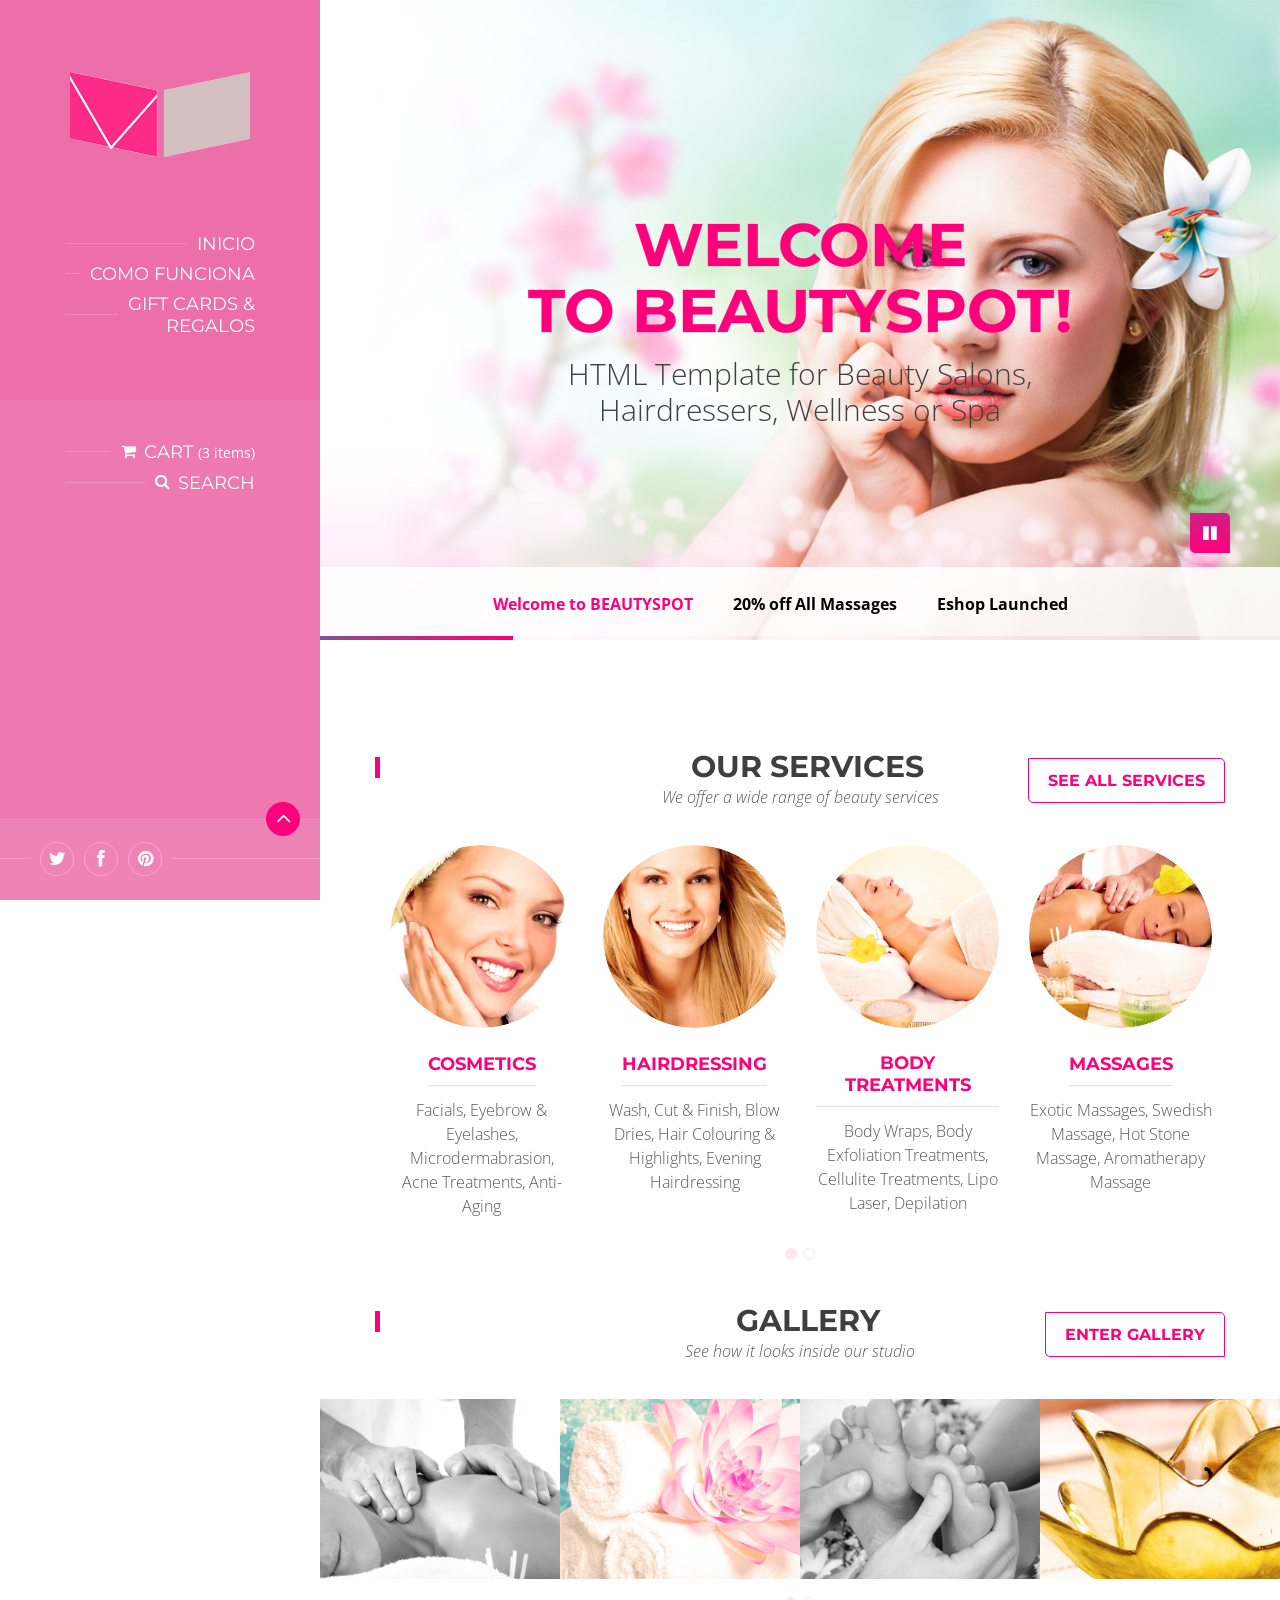
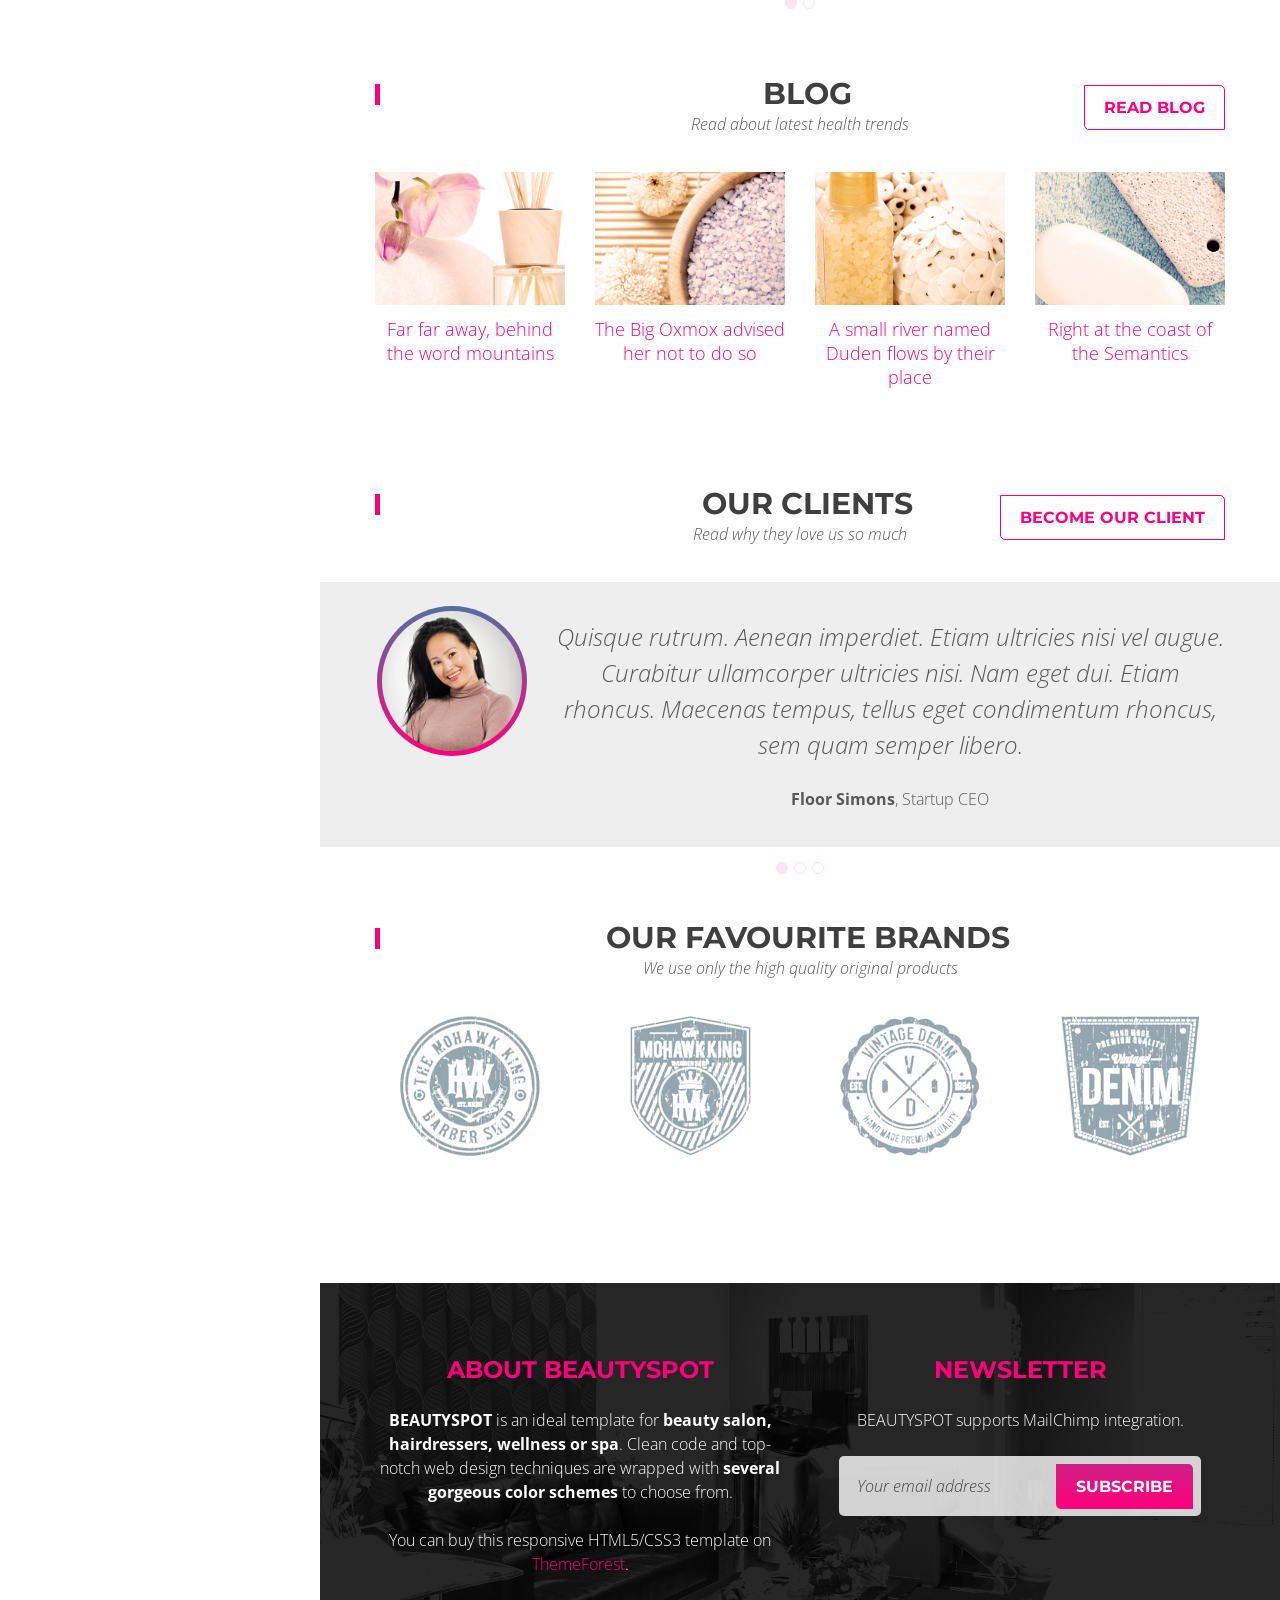
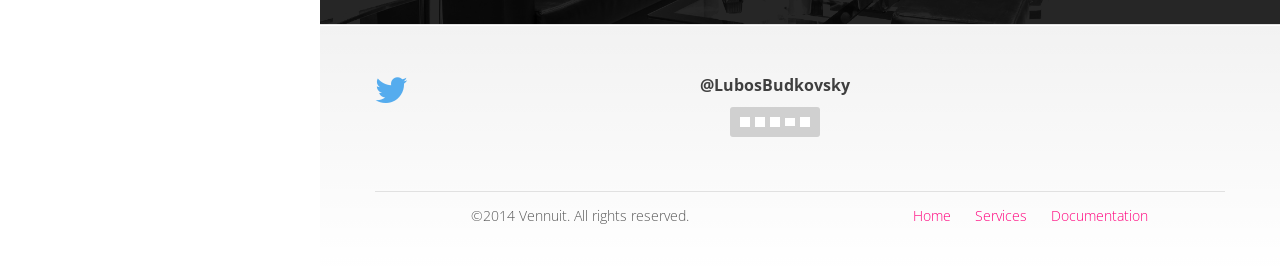
==== commit b64ffc68: "next next" ====
--- a/index.html
+++ b/index.html
@@ -40,34 +40,22 @@
 					<!-- HEADER NAVIGATION : begin -->
 					<div class="header-navigation">
 
-						<!-- HEADER MENU : begin -->
+												<!-- HEADER MENU : begin -->
 						<nav class="header-menu">
 							<button class="header-menu-toggle" type="button"><i class="fa fa-bars"></i>MENU</button>
 							<ul>
-								<li class="m-active">
-									<span><a href="./index.html">Inicio</a></span>
+								<li>
+									<span><a href="index.html">Inicio</a></span>
 								</li>
 								<li>
-									<span><a href="./comofunciona.html">Como Funciona</a></span>
-									</li>
-                                    <li>
-										<span><a href="regalos.html">Gift Cards & Regalos</a></span>
-									</li>
+									<span><a href="comofunciona.html">Como Funciona</a></span>
+								</li>	
 								<li>
-									<span><a href="./blog.html">Blog</a></span>
-									<ul class="sub-menu">
-										<li><a href="./blog.html">Article List</a></li>
-										<li><a href="./blog-image.html">Image Article</a></li>
-										<li><a href="./blog-video.html">Video Article</a></li>
-										<li><a href="./blog-audio.html">Audio Article</a></li>
-										<li><a href="./blog-quote.html">Quote Article</a></li>
-										<li><a href="./blog-link.html">Link Article</a></li>
-										<li><a href="./blog-image-disqus.html">Disqus Comments</a></li>
-									</ul>
+									<span><a href="regalos.html">Gift Cards & Regalos</a></span>
 								</li>
-								<li>
-									<span><a href="./contact.html">Contact</a></span>
-								</li>
+							<br>
+                            <br>
+                            <br>	
 							</ul>
 						</nav>
 						<!-- HEADER MENU : end -->
--- a/library/css/style.css
+++ b/library/css/style.css
@@ -9,13 +9,27 @@
  */article,aside,details,figcaption,figure,footer,header,hgroup,main,nav,section,summary{display:block}audio,canvas,video{display:inline-block}audio:not([controls]){display:none;height:0}[hidden],template{display:none}html{font-family:sans-serif;-ms-text-size-adjust:100%;-webkit-text-size-adjust:100%}body{margin:0}a{background:transparent}a:focus{outline:thin dotted}a:active,a:hover{outline:0}h1{font-size:2em;margin:0.67em 0}abbr[title]{border-bottom:1px dotted}b,strong{font-weight:bold}dfn{font-style:italic}hr{-moz-box-sizing:content-box;box-sizing:content-box;height:0}mark{background:#ff0;color:#000}code,kbd,pre,samp{font-family:monospace, serif;font-size:1em}pre{white-space:pre-wrap}q{quotes:"\201C" "\201D" "\2018" "\2019"}small{font-size:80%}sub,sup{font-size:75%;line-height:0;position:relative;vertical-align:baseline}sup{top:-0.5em}sub{bottom:-0.25em}img{border:0}svg:not(:root){overflow:hidden}figure{margin:0}fieldset{border:1px solid #c0c0c0;margin:0 2px;padding:0.35em 0.625em 0.75em}legend{border:0;padding:0}button,input,select,textarea{font-family:inherit;font-size:100%;margin:0}button,input{line-height:normal}button,select{text-transform:none}button,html input[type="button"],input[type="reset"],input[type="submit"]{-webkit-appearance:button;cursor:pointer}button[disabled],html input[disabled]{cursor:default}input[type="checkbox"],input[type="radio"]{box-sizing:border-box;padding:0}input[type="search"]{-webkit-appearance:textfield;-moz-box-sizing:content-box;-webkit-box-sizing:content-box;box-sizing:content-box}input[type="search"]::-webkit-search-cancel-button,input[type="search"]::-webkit-search-decoration{-webkit-appearance:none}button::-moz-focus-inner,input::-moz-focus-inner{border:0;padding:0}textarea{overflow:auto;vertical-align:top}table{border-collapse:collapse;border-spacing:0}*,*:before,*:after{-webkit-box-sizing:border-box;-moz-box-sizing:border-box;box-sizing:border-box}html{font-size:62.5%;-webkit-tap-highlight-color:rgba(0,0,0,0)}body{font-family:"Helvetica Neue",Helvetica,Arial,sans-serif;font-size:14px;line-height:1.428571429;color:#333333;background-color:#ffffff}input,button,select,textarea{font-family:inherit;font-size:inherit;line-height:inherit}a{color:#428bca;text-decoration:none}a:hover,a:focus{color:#2a6496;text-decoration:underline}a:focus{outline:thin dotted #333;outline:5px auto -webkit-focus-ring-color;outline-offset:-2px}img{vertical-align:middle}.img-responsive{display:block;max-width:100%;height:auto}.img-rounded{border-radius:6px}.img-thumbnail{padding:4px;line-height:1.428571429;background-color:#ffffff;border:1px solid #dddddd;border-radius:4px;-webkit-transition:all 0.2s ease-in-out;transition:all 0.2s ease-in-out;display:inline-block;max-width:100%;height:auto}.img-circle{border-radius:50%}hr{margin-top:20px;margin-bottom:20px;border:0;border-top:1px solid #eeeeee}.sr-only{position:absolute;width:1px;height:1px;margin:-1px;padding:0;overflow:hidden;clip:rect(0, 0, 0, 0);border:0}.container{margin-right:auto;margin-left:auto;padding-left:15px;padding-right:15px}.container:before,.container:after{content:" ";display:table}.container:after{clear:both}.row{margin-left:-15px;margin-right:-15px}.row:before,.row:after{content:" ";display:table}.row:after{clear:both}.col-xs-1,.col-sm-1,.col-md-1,.col-lg-1,.col-xs-2,.col-sm-2,.col-md-2,.col-lg-2,.col-xs-3,.col-sm-3,.col-md-3,.col-lg-3,.col-xs-4,.col-sm-4,.col-md-4,.col-lg-4,.col-xs-5,.col-sm-5,.col-md-5,.col-lg-5,.col-xs-6,.col-sm-6,.col-md-6,.col-lg-6,.col-xs-7,.col-sm-7,.col-md-7,.col-lg-7,.col-xs-8,.col-sm-8,.col-md-8,.col-lg-8,.col-xs-9,.col-sm-9,.col-md-9,.col-lg-9,.col-xs-10,.col-sm-10,.col-md-10,.col-lg-10,.col-xs-11,.col-sm-11,.col-md-11,.col-lg-11,.col-xs-12,.col-sm-12,.col-md-12,.col-lg-12{position:relative;min-height:1px;padding-left:15px;padding-right:15px}.col-xs-1,.col-xs-2,.col-xs-3,.col-xs-4,.col-xs-5,.col-xs-6,.col-xs-7,.col-xs-8,.col-xs-9,.col-xs-10,.col-xs-11{float:left}.col-xs-12{width:100%}.col-xs-11{width:91.66666666666666%}.col-xs-10{width:83.33333333333334%}.col-xs-9{width:75%}.col-xs-8{width:66.66666666666666%}.col-xs-7{width:58.333333333333336%}.col-xs-6{width:50%}.col-xs-5{width:41.66666666666667%}.col-xs-4{width:33.33333333333333%}.col-xs-3{width:25%}.col-xs-2{width:16.666666666666664%}.col-xs-1{width:8.333333333333332%}.col-xs-pull-12{right:100%}.col-xs-pull-11{right:91.66666666666666%}.col-xs-pull-10{right:83.33333333333334%}.col-xs-pull-9{right:75%}.col-xs-pull-8{right:66.66666666666666%}.col-xs-pull-7{right:58.333333333333336%}.col-xs-pull-6{right:50%}.col-xs-pull-5{right:41.66666666666667%}.col-xs-pull-4{right:33.33333333333333%}.col-xs-pull-3{right:25%}.col-xs-pull-2{right:16.666666666666664%}.col-xs-pull-1{right:8.333333333333332%}.col-xs-pull-0{right:0%}.col-xs-push-12{left:100%}.col-xs-push-11{left:91.66666666666666%}.col-xs-push-10{left:83.33333333333334%}.col-xs-push-9{left:75%}.col-xs-push-8{left:66.66666666666666%}.col-xs-push-7{left:58.333333333333336%}.col-xs-push-6{left:50%}.col-xs-push-5{left:41.66666666666667%}.col-xs-push-4{left:33.33333333333333%}.col-xs-push-3{left:25%}.col-xs-push-2{left:16.666666666666664%}.col-xs-push-1{left:8.333333333333332%}.col-xs-push-0{left:0%}.col-xs-offset-12{margin-left:100%}.col-xs-offset-11{margin-left:91.66666666666666%}.col-xs-offset-10{margin-left:83.33333333333334%}.col-xs-offset-9{margin-left:75%}.col-xs-offset-8{margin-left:66.66666666666666%}.col-xs-offset-7{margin-left:58.333333333333336%}.col-xs-offset-6{margin-left:50%}.col-xs-offset-5{margin-left:41.66666666666667%}.col-xs-offset-4{margin-left:33.33333333333333%}.col-xs-offset-3{margin-left:25%}.col-xs-offset-2{margin-left:16.666666666666664%}.col-xs-offset-1{margin-left:8.333333333333332%}.col-xs-offset-0{margin-left:0%}@media (min-width: 768px){.container{width:750px}.col-sm-1,.col-sm-2,.col-sm-3,.col-sm-4,.col-sm-5,.col-sm-6,.col-sm-7,.col-sm-8,.col-sm-9,.col-sm-10,.col-sm-11{float:left}.col-sm-12{width:100%}.col-sm-11{width:91.66666666666666%}.col-sm-10{width:83.33333333333334%}.col-sm-9{width:75%}.col-sm-8{width:66.66666666666666%}.col-sm-7{width:58.333333333333336%}.col-sm-6{width:50%}.col-sm-5{width:41.66666666666667%}.col-sm-4{width:33.33333333333333%}.col-sm-3{width:25%}.col-sm-2{width:16.666666666666664%}.col-sm-1{width:8.333333333333332%}.col-sm-pull-12{right:100%}.col-sm-pull-11{right:91.66666666666666%}.col-sm-pull-10{right:83.33333333333334%}.col-sm-pull-9{right:75%}.col-sm-pull-8{right:66.66666666666666%}.col-sm-pull-7{right:58.333333333333336%}.col-sm-pull-6{right:50%}.col-sm-pull-5{right:41.66666666666667%}.col-sm-pull-4{right:33.33333333333333%}.col-sm-pull-3{right:25%}.col-sm-pull-2{right:16.666666666666664%}.col-sm-pull-1{right:8.333333333333332%}.col-sm-pull-0{right:0%}.col-sm-push-12{left:100%}.col-sm-push-11{left:91.66666666666666%}.col-sm-push-10{left:83.33333333333334%}.col-sm-push-9{left:75%}.col-sm-push-8{left:66.66666666666666%}.col-sm-push-7{left:58.333333333333336%}.col-sm-push-6{left:50%}.col-sm-push-5{left:41.66666666666667%}.col-sm-push-4{left:33.33333333333333%}.col-sm-push-3{left:25%}.col-sm-push-2{left:16.666666666666664%}.col-sm-push-1{left:8.333333333333332%}.col-sm-push-0{left:0%}.col-sm-offset-12{margin-left:100%}.col-sm-offset-11{margin-left:91.66666666666666%}.col-sm-offset-10{margin-left:83.33333333333334%}.col-sm-offset-9{margin-left:75%}.col-sm-offset-8{margin-left:66.66666666666666%}.col-sm-offset-7{margin-left:58.333333333333336%}.col-sm-offset-6{margin-left:50%}.col-sm-offset-5{margin-left:41.66666666666667%}.col-sm-offset-4{margin-left:33.33333333333333%}.col-sm-offset-3{margin-left:25%}.col-sm-offset-2{margin-left:16.666666666666664%}.col-sm-offset-1{margin-left:8.333333333333332%}.col-sm-offset-0{margin-left:0%}}@media (min-width: 992px){.container{width:970px}.col-md-1,.col-md-2,.col-md-3,.col-md-4,.col-md-5,.col-md-6,.col-md-7,.col-md-8,.col-md-9,.col-md-10,.col-md-11{float:left}.col-md-12{width:100%}.col-md-11{width:91.66666666666666%}.col-md-10{width:83.33333333333334%}.col-md-9{width:75%}.col-md-8{width:66.66666666666666%}.col-md-7{width:58.333333333333336%}.col-md-6{width:50%}.col-md-5{width:41.66666666666667%}.col-md-4{width:33.33333333333333%}.col-md-3{width:25%}.col-md-2{width:16.666666666666664%}.col-md-1{width:8.333333333333332%}.col-md-pull-12{right:100%}.col-md-pull-11{right:91.66666666666666%}.col-md-pull-10{right:83.33333333333334%}.col-md-pull-9{right:75%}.col-md-pull-8{right:66.66666666666666%}.col-md-pull-7{right:58.333333333333336%}.col-md-pull-6{right:50%}.col-md-pull-5{right:41.66666666666667%}.col-md-pull-4{right:33.33333333333333%}.col-md-pull-3{right:25%}.col-md-pull-2{right:16.666666666666664%}.col-md-pull-1{right:8.333333333333332%}.col-md-pull-0{right:0%}.col-md-push-12{left:100%}.col-md-push-11{left:91.66666666666666%}.col-md-push-10{left:83.33333333333334%}.col-md-push-9{left:75%}.col-md-push-8{left:66.66666666666666%}.col-md-push-7{left:58.333333333333336%}.col-md-push-6{left:50%}.col-md-push-5{left:41.66666666666667%}.col-md-push-4{left:33.33333333333333%}.col-md-push-3{left:25%}.col-md-push-2{left:16.666666666666664%}.col-md-push-1{left:8.333333333333332%}.col-md-push-0{left:0%}.col-md-offset-12{margin-left:100%}.col-md-offset-11{margin-left:91.66666666666666%}.col-md-offset-10{margin-left:83.33333333333334%}.col-md-offset-9{margin-left:75%}.col-md-offset-8{margin-left:66.66666666666666%}.col-md-offset-7{margin-left:58.333333333333336%}.col-md-offset-6{margin-left:50%}.col-md-offset-5{margin-left:41.66666666666667%}.col-md-offset-4{margin-left:33.33333333333333%}.col-md-offset-3{margin-left:25%}.col-md-offset-2{margin-left:16.666666666666664%}.col-md-offset-1{margin-left:8.333333333333332%}.col-md-offset-0{margin-left:0%}}@media (min-width: 1400px){.container{width:1170px}.col-lg-1,.col-lg-2,.col-lg-3,.col-lg-4,.col-lg-5,.col-lg-6,.col-lg-7,.col-lg-8,.col-lg-9,.col-lg-10,.col-lg-11{float:left}.col-lg-12{width:100%}.col-lg-11{width:91.66666666666666%}.col-lg-10{width:83.33333333333334%}.col-lg-9{width:75%}.col-lg-8{width:66.66666666666666%}.col-lg-7{width:58.333333333333336%}.col-lg-6{width:50%}.col-lg-5{width:41.66666666666667%}.col-lg-4{width:33.33333333333333%}.col-lg-3{width:25%}.col-lg-2{width:16.666666666666664%}.col-lg-1{width:8.333333333333332%}.col-lg-pull-12{right:100%}.col-lg-pull-11{right:91.66666666666666%}.col-lg-pull-10{right:83.33333333333334%}.col-lg-pull-9{right:75%}.col-lg-pull-8{right:66.66666666666666%}.col-lg-pull-7{right:58.333333333333336%}.col-lg-pull-6{right:50%}.col-lg-pull-5{right:41.66666666666667%}.col-lg-pull-4{right:33.33333333333333%}.col-lg-pull-3{right:25%}.col-lg-pull-2{right:16.666666666666664%}.col-lg-pull-1{right:8.333333333333332%}.col-lg-pull-0{right:0%}.col-lg-push-12{left:100%}.col-lg-push-11{left:91.66666666666666%}.col-lg-push-10{left:83.33333333333334%}.col-lg-push-9{left:75%}.col-lg-push-8{left:66.66666666666666%}.col-lg-push-7{left:58.333333333333336%}.col-lg-push-6{left:50%}.col-lg-push-5{left:41.66666666666667%}.col-lg-push-4{left:33.33333333333333%}.col-lg-push-3{left:25%}.col-lg-push-2{left:16.666666666666664%}.col-lg-push-1{left:8.333333333333332%}.col-lg-push-0{left:0%}.col-lg-offset-12{margin-left:100%}.col-lg-offset-11{margin-left:91.66666666666666%}.col-lg-offset-10{margin-left:83.33333333333334%}.col-lg-offset-9{margin-left:75%}.col-lg-offset-8{margin-left:66.66666666666666%}.col-lg-offset-7{margin-left:58.333333333333336%}.col-lg-offset-6{margin-left:50%}.col-lg-offset-5{margin-left:41.66666666666667%}.col-lg-offset-4{margin-left:33.33333333333333%}.col-lg-offset-3{margin-left:25%}.col-lg-offset-2{margin-left:16.666666666666664%}.col-lg-offset-1{margin-left:8.333333333333332%}.col-lg-offset-0{margin-left:0%}}@-ms-viewport{width:device-width}.visible-xs,tr.visible-xs,th.visible-xs,td.visible-xs{display:none !important}@media (max-width: 767px){.visible-xs{display:block !important}tr.visible-xs{display:table-row !important}th.visible-xs,td.visible-xs{display:table-cell !important}}@media (min-width: 768px) and (max-width: 991px){.visible-xs.visible-sm{display:block !important}tr.visible-xs.visible-sm{display:table-row !important}th.visible-xs.visible-sm,td.visible-xs.visible-sm{display:table-cell !important}}@media (min-width: 992px) and (max-width: 1199px){.visible-xs.visible-md{display:block !important}tr.visible-xs.visible-md{display:table-row !important}th.visible-xs.visible-md,td.visible-xs.visible-md{display:table-cell !important}}@media (min-width: 1200px){.visible-xs.visible-lg{display:block !important}tr.visible-xs.visible-lg{display:table-row !important}th.visible-xs.visible-lg,td.visible-xs.visible-lg{display:table-cell !important}}.visible-sm,tr.visible-sm,th.visible-sm,td.visible-sm{display:none !important}@media (max-width: 767px){.visible-sm.visible-xs{display:block !important}tr.visible-sm.visible-xs{display:table-row !important}th.visible-sm.visible-xs,td.visible-sm.visible-xs{display:table-cell !important}}@media (min-width: 768px) and (max-width: 991px){.visible-sm{display:block !important}tr.visible-sm{display:table-row !important}th.visible-sm,td.visible-sm{display:table-cell !important}}@media (min-width: 992px) and (max-width: 1199px){.visible-sm.visible-md{display:block !important}tr.visible-sm.visible-md{display:table-row !important}th.visible-sm.visible-md,td.visible-sm.visible-md{display:table-cell !important}}@media (min-width: 1200px){.visible-sm.visible-lg{display:block !important}tr.visible-sm.visible-lg{display:table-row !important}th.visible-sm.visible-lg,td.visible-sm.visible-lg{display:table-cell !important}}.visible-md,tr.visible-md,th.visible-md,td.visible-md{display:none !important}@media (max-width: 767px){.visible-md.visible-xs{display:block !important}tr.visible-md.visible-xs{display:table-row !important}th.visible-md.visible-xs,td.visible-md.visible-xs{display:table-cell !important}}@media (min-width: 768px) and (max-width: 991px){.visible-md.visible-sm{display:block !important}tr.visible-md.visible-sm{display:table-row !important}th.visible-md.visible-sm,td.visible-md.visible-sm{display:table-cell !important}}@media (min-width: 992px) and (max-width: 1199px){.visible-md{display:block !important}tr.visible-md{display:table-row !important}th.visible-md,td.visible-md{display:table-cell !important}}@media (min-width: 1200px){.visible-md.visible-lg{display:block !important}tr.visible-md.visible-lg{display:table-row !important}th.visible-md.visible-lg,td.visible-md.visible-lg{display:table-cell !important}}.visible-lg,tr.visible-lg,th.visible-lg,td.visible-lg{display:none !important}@media (max-width: 767px){.visible-lg.visible-xs{display:block !important}tr.visible-lg.visible-xs{display:table-row !important}th.visible-lg.visible-xs,td.visible-lg.visible-xs{display:table-cell !important}}@media (min-width: 768px) and (max-width: 991px){.visible-lg.visible-sm{display:block !important}tr.visible-lg.visible-sm{display:table-row !important}th.visible-lg.visible-sm,td.visible-lg.visible-sm{display:table-cell !important}}@media (min-width: 992px) and (max-width: 1199px){.visible-lg.visible-md{display:block !important}tr.visible-lg.visible-md{display:table-row !important}th.visible-lg.visible-md,td.visible-lg.visible-md{display:table-cell !important}}@media (min-width: 1200px){.visible-lg{display:block !important}tr.visible-lg{display:table-row !important}th.visible-lg,td.visible-lg{display:table-cell !important}}.hidden-xs{display:block !important}tr.hidden-xs{display:table-row !important}th.hidden-xs,td.hidden-xs{display:table-cell !important}@media (max-width: 767px){.hidden-xs,tr.hidden-xs,th.hidden-xs,td.hidden-xs{display:none !important}}@media (min-width: 768px) and (max-width: 991px){.hidden-xs.hidden-sm,tr.hidden-xs.hidden-sm,th.hidden-xs.hidden-sm,td.hidden-xs.hidden-sm{display:none !important}}@media (min-width: 992px) and (max-width: 1199px){.hidden-xs.hidden-md,tr.hidden-xs.hidden-md,th.hidden-xs.hidden-md,td.hidden-xs.hidden-md{display:none !important}}@media (min-width: 1200px){.hidden-xs.hidden-lg,tr.hidden-xs.hidden-lg,th.hidden-xs.hidden-lg,td.hidden-xs.hidden-lg{display:none !important}}.hidden-sm{display:block !important}tr.hidden-sm{display:table-row !important}th.hidden-sm,td.hidden-sm{display:table-cell !important}@media (max-width: 767px){.hidden-sm.hidden-xs,tr.hidden-sm.hidden-xs,th.hidden-sm.hidden-xs,td.hidden-sm.hidden-xs{display:none !important}}@media (min-width: 768px) and (max-width: 991px){.hidden-sm,tr.hidden-sm,th.hidden-sm,td.hidden-sm{display:none !important}}@media (min-width: 992px) and (max-width: 1199px){.hidden-sm.hidden-md,tr.hidden-sm.hidden-md,th.hidden-sm.hidden-md,td.hidden-sm.hidden-md{display:none !important}}@media (min-width: 1200px){.hidden-sm.hidden-lg,tr.hidden-sm.hidden-lg,th.hidden-sm.hidden-lg,td.hidden-sm.hidden-lg{display:none !important}}.hidden-md{display:block !important}tr.hidden-md{display:table-row !important}th.hidden-md,td.hidden-md{display:table-cell !important}@media (max-width: 767px){.hidden-md.hidden-xs,tr.hidden-md.hidden-xs,th.hidden-md.hidden-xs,td.hidden-md.hidden-xs{display:none !important}}@media (min-width: 768px) and (max-width: 991px){.hidden-md.hidden-sm,tr.hidden-md.hidden-sm,th.hidden-md.hidden-sm,td.hidden-md.hidden-sm{display:none !important}}@media (min-width: 992px) and (max-width: 1199px){.hidden-md,tr.hidden-md,th.hidden-md,td.hidden-md{display:none !important}}@media (min-width: 1200px){.hidden-md.hidden-lg,tr.hidden-md.hidden-lg,th.hidden-md.hidden-lg,td.hidden-md.hidden-lg{display:none !important}}.hidden-lg{display:block !important}tr.hidden-lg{display:table-row !important}th.hidden-lg,td.hidden-lg{display:table-cell !important}@media (max-width: 767px){.hidden-lg.hidden-xs,tr.hidden-lg.hidden-xs,th.hidden-lg.hidden-xs,td.hidden-lg.hidden-xs{display:none !important}}@media (min-width: 768px) and (max-width: 991px){.hidden-lg.hidden-sm,tr.hidden-lg.hidden-sm,th.hidden-lg.hidden-sm,td.hidden-lg.hidden-sm{display:none !important}}@media (min-width: 992px) and (max-width: 1199px){.hidden-lg.hidden-md,tr.hidden-lg.hidden-md,th.hidden-lg.hidden-md,td.hidden-lg.hidden-md{display:none !important}}@media (min-width: 1200px){.hidden-lg,tr.hidden-lg,th.hidden-lg,td.hidden-lg{display:none !important}}.visible-print,tr.visible-print,th.visible-print,td.visible-print{display:none !important}@media print{.visible-print{display:block !important}tr.visible-print{display:table-row !important}th.visible-print,td.visible-print{display:table-cell !important}.hidden-print,tr.hidden-print,th.hidden-print,td.hidden-print{display:none !important}}/*
  *  Font Awesome 4.0.3 by @davegandy - http://fontawesome.io - @fontawesome
  *  License - http://fontawesome.io/license (Font: SIL OFL 1.1, CSS: MIT License)
- */@font-face{font-family:'FontAwesome';src:url("../fonts/fontawesome-webfont.eot?v=4.0.3");src:url("../fonts/fontawesome-webfont.eot?#iefix&v=4.0.3") format("embedded-opentype"),url("../fonts/fontawesome-webfont.woff?v=4.0.3") format("woff"),url("../fonts/fontawesome-webfont.ttf?v=4.0.3") format("truetype"),url("../fonts/fontawesome-webfont.svg?v=4.0.3#fontawesomeregular") format("svg");font-weight:normal;font-style:normal}.fa{display:inline-block;font-family:FontAwesome;font-style:normal;font-weight:normal;line-height:1;-webkit-font-smoothing:antialiased;-moz-osx-font-smoothing:grayscale}.fa-lg{font-size:1.3333333333333333em;line-height:.75em;vertical-align:-15%}.fa-2x{font-size:2em}.fa-3x{font-size:3em}.fa-4x{font-size:4em}.fa-5x{font-size:5em}.fa-fw{width:1.2857142857142858em;text-align:center}.fa-ul{padding-left:0;margin-left:2.142857142857143em;list-style-type:none}.fa-ul>li{position:relative}.fa-li{position:absolute;left:-2.14286em;width:2.142857142857143em;top:.14285714285714285em;text-align:center}.fa-li.fa-lg{left:-1.85714em}.fa-border{padding:.2em .25em .15em;border:solid .08em #eee;border-radius:.1em}.pull-right{float:right}.pull-left{float:left}.fa.pull-left{margin-right:.3em}.fa.pull-right{margin-left:.3em}.fa-spin{-webkit-animation:spin 2s infinite linear;-moz-animation:spin 2s infinite linear;-o-animation:spin 2s infinite linear;animation:spin 2s infinite linear}@-moz-keyframes spin{0%{-moz-transform:rotate(0deg)}100%{-moz-transform:rotate(359deg)}}@-webkit-keyframes spin{0%{-webkit-transform:rotate(0deg)}100%{-webkit-transform:rotate(359deg)}}@-o-keyframes spin{0%{-o-transform:rotate(0deg)}100%{-o-transform:rotate(359deg)}}@-ms-keyframes spin{0%{-ms-transform:rotate(0deg)}100%{-ms-transform:rotate(359deg)}}@keyframes spin{0%{transform:rotate(0deg)}100%{transform:rotate(359deg)}}.fa-rotate-90{filter:progid:DXImageTransform.Microsoft.BasicImage(rotation=1);-webkit-transform:rotate(90deg);-moz-transform:rotate(90deg);-ms-transform:rotate(90deg);-o-transform:rotate(90deg);transform:rotate(90deg)}.fa-rotate-180{filter:progid:DXImageTransform.Microsoft.BasicImage(rotation=2);-webkit-transform:rotate(180deg);-moz-transform:rotate(180deg);-ms-transform:rotate(180deg);-o-transform:rotate(180deg);transform:rotate(180deg)}.fa-rotate-270{filter:progid:DXImageTransform.Microsoft.BasicImage(rotation=3);-webkit-transform:rotate(270deg);-moz-transform:rotate(270deg);-ms-transform:rotate(270deg);-o-transform:rotate(270deg);transform:rotate(270deg)}.fa-flip-horizontal{filter:progid:DXImageTransform.Microsoft.BasicImage(rotation=0,mirror=1);-webkit-transform:scale(-1, 1);-moz-transform:scale(-1, 1);-ms-transform:scale(-1, 1);-o-transform:scale(-1, 1);transform:scale(-1, 1)}.fa-flip-vertical{filter:progid:DXImageTransform.Microsoft.BasicImage(rotation=2,mirror=1);-webkit-transform:scale(1, -1);-moz-transform:scale(1, -1);-ms-transform:scale(1, -1);-o-transform:scale(1, -1);transform:scale(1, -1)}.fa-stack{position:relative;display:inline-block;width:2em;height:2em;line-height:2em;vertical-align:middle}.fa-stack-1x,.fa-stack-2x{position:absolute;left:0;width:100%;text-align:center}.fa-stack-1x{line-height:inherit}.fa-stack-2x{font-size:2em}.fa-inverse{color:#fff}.fa-glass:before{content:"\f000"}.fa-music:before{content:"\f001"}.fa-search:before{content:"\f002"}.fa-envelope-o:before{content:"\f003"}.fa-heart:before{content:"\f004"}.fa-star:before{content:"\f005"}.fa-star-o:before{content:"\f006"}.fa-user:before{content:"\f007"}.fa-film:before{content:"\f008"}.fa-th-large:before{content:"\f009"}.fa-th:before{content:"\f00a"}.fa-th-list:before{content:"\f00b"}.fa-check:before{content:"\f00c"}.fa-times:before{content:"\f00d"}.fa-search-plus:before{content:"\f00e"}.fa-search-minus:before{content:"\f010"}.fa-power-off:before{content:"\f011"}.fa-signal:before{content:"\f012"}.fa-gear:before,.fa-cog:before{content:"\f013"}.fa-trash-o:before{content:"\f014"}.fa-home:before{content:"\f015"}.fa-file-o:before{content:"\f016"}.fa-clock-o:before{content:"\f017"}.fa-road:before{content:"\f018"}.fa-download:before{content:"\f019"}.fa-arrow-circle-o-down:before{content:"\f01a"}.fa-arrow-circle-o-up:before{content:"\f01b"}.fa-inbox:before{content:"\f01c"}.fa-play-circle-o:before{content:"\f01d"}.fa-rotate-right:before,.fa-repeat:before{content:"\f01e"}.fa-refresh:before{content:"\f021"}.fa-list-alt:before{content:"\f022"}.fa-lock:before{content:"\f023"}.fa-flag:before{content:"\f024"}.fa-headphones:before{content:"\f025"}.fa-volume-off:before{content:"\f026"}.fa-volume-down:before{content:"\f027"}.fa-volume-up:before{content:"\f028"}.fa-qrcode:before{content:"\f029"}.fa-barcode:before{content:"\f02a"}.fa-tag:before{content:"\f02b"}.fa-tags:before{content:"\f02c"}.fa-book:before{content:"\f02d"}.fa-bookmark:before{content:"\f02e"}.fa-print:before{content:"\f02f"}.fa-camera:before{content:"\f030"}.fa-font:before{content:"\f031"}.fa-bold:before{content:"\f032"}.fa-italic:before{content:"\f033"}.fa-text-height:before{content:"\f034"}.fa-text-width:before{content:"\f035"}.fa-align-left:before{content:"\f036"}.fa-align-center:before{content:"\f037"}.fa-align-right:before{content:"\f038"}.fa-align-justify:before{content:"\f039"}.fa-list:before{content:"\f03a"}.fa-dedent:before,.fa-outdent:before{content:"\f03b"}.fa-indent:before{content:"\f03c"}.fa-video-camera:before{content:"\f03d"}.fa-picture-o:before{content:"\f03e"}.fa-pencil:before{content:"\f040"}.fa-map-marker:before{content:"\f041"}.fa-adjust:before{content:"\f042"}.fa-tint:before{content:"\f043"}.fa-edit:before,.fa-pencil-square-o:before{content:"\f044"}.fa-share-square-o:before{content:"\f045"}.fa-check-square-o:before{content:"\f046"}.fa-arrows:before{content:"\f047"}.fa-step-backward:before{content:"\f048"}.fa-fast-backward:before{content:"\f049"}.fa-backward:before{content:"\f04a"}.fa-play:before{content:"\f04b"}.fa-pause:before{content:"\f04c"}.fa-stop:before{content:"\f04d"}.fa-forward:before{content:"\f04e"}.fa-fast-forward:before{content:"\f050"}.fa-step-forward:before{content:"\f051"}.fa-eject:before{content:"\f052"}.fa-chevron-left:before{content:"\f053"}.fa-chevron-right:before{content:"\f054"}.fa-plus-circle:before{content:"\f055"}.fa-minus-circle:before{content:"\f056"}.fa-times-circle:before{content:"\f057"}.fa-check-circle:before{content:"\f058"}.fa-question-circle:before{content:"\f059"}.fa-info-circle:before{content:"\f05a"}.fa-crosshairs:before{content:"\f05b"}.fa-times-circle-o:before{content:"\f05c"}.fa-check-circle-o:before{content:"\f05d"}.fa-ban:before{content:"\f05e"}.fa-arrow-left:before{content:"\f060"}.fa-arrow-right:before{content:"\f061"}.fa-arrow-up:before{content:"\f062"}.fa-arrow-down:before{content:"\f063"}.fa-mail-forward:before,.fa-share:before{content:"\f064"}.fa-expand:before{content:"\f065"}.fa-compress:before{content:"\f066"}.fa-plus:before{content:"\f067"}.fa-minus:before{content:"\f068"}.fa-asterisk:before{content:"\f069"}.fa-exclamation-circle:before{content:"\f06a"}.fa-gift:before{content:"\f06b"}.fa-leaf:before{content:"\f06c"}.fa-fire:before{content:"\f06d"}.fa-eye:before{content:"\f06e"}.fa-eye-slash:before{content:"\f070"}.fa-warning:before,.fa-exclamation-triangle:before{content:"\f071"}.fa-plane:before{content:"\f072"}.fa-calendar:before{content:"\f073"}.fa-random:before{content:"\f074"}.fa-comment:before{content:"\f075"}.fa-magnet:before{content:"\f076"}.fa-chevron-up:before{content:"\f077"}.fa-chevron-down:before{content:"\f078"}.fa-retweet:before{content:"\f079"}.fa-shopping-cart:before{content:"\f07a"}.fa-folder:before{content:"\f07b"}.fa-folder-open:before{content:"\f07c"}.fa-arrows-v:before{content:"\f07d"}.fa-arrows-h:before{content:"\f07e"}.fa-bar-chart-o:before{content:"\f080"}.fa-twitter-square:before{content:"\f081"}.fa-facebook-square:before{content:"\f082"}.fa-camera-retro:before{content:"\f083"}.fa-key:before{content:"\f084"}.fa-gears:before,.fa-cogs:before{content:"\f085"}.fa-comments:before{content:"\f086"}.fa-thumbs-o-up:before{content:"\f087"}.fa-thumbs-o-down:before{content:"\f088"}.fa-star-half:before{content:"\f089"}.fa-heart-o:before{content:"\f08a"}.fa-sign-out:before{content:"\f08b"}.fa-linkedin-square:before{content:"\f08c"}.fa-thumb-tack:before{content:"\f08d"}.fa-external-link:before{content:"\f08e"}.fa-sign-in:before{content:"\f090"}.fa-trophy:before{content:"\f091"}.fa-github-square:before{content:"\f092"}.fa-upload:before{content:"\f093"}.fa-lemon-o:before{content:"\f094"}.fa-phone:before{content:"\f095"}.fa-square-o:before{content:"\f096"}.fa-bookmark-o:before{content:"\f097"}.fa-phone-square:before{content:"\f098"}.fa-twitter:before{content:"\f099"}.fa-facebook:before{content:"\f09a"}.fa-github:before{content:"\f09b"}.fa-unlock:before{content:"\f09c"}.fa-credit-card:before{content:"\f09d"}.fa-rss:before{content:"\f09e"}.fa-hdd-o:before{content:"\f0a0"}.fa-bullhorn:before{content:"\f0a1"}.fa-bell:before{content:"\f0f3"}.fa-certificate:before{content:"\f0a3"}.fa-hand-o-right:before{content:"\f0a4"}.fa-hand-o-left:before{content:"\f0a5"}.fa-hand-o-up:before{content:"\f0a6"}.fa-hand-o-down:before{content:"\f0a7"}.fa-arrow-circle-left:before{content:"\f0a8"}.fa-arrow-circle-right:before{content:"\f0a9"}.fa-arrow-circle-up:before{content:"\f0aa"}.fa-arrow-circle-down:before{content:"\f0ab"}.fa-globe:before{content:"\f0ac"}.fa-wrench:before{content:"\f0ad"}.fa-tasks:before{content:"\f0ae"}.fa-filter:before{content:"\f0b0"}.fa-briefcase:before{content:"\f0b1"}.fa-arrows-alt:before{content:"\f0b2"}.fa-group:before,.fa-users:before{content:"\f0c0"}.fa-chain:before,.fa-link:before{content:"\f0c1"}.fa-cloud:before{content:"\f0c2"}.fa-flask:before{content:"\f0c3"}.fa-cut:before,.fa-scissors:before{content:"\f0c4"}.fa-copy:before,.fa-files-o:before{content:"\f0c5"}.fa-paperclip:before{content:"\f0c6"}.fa-save:before,.fa-floppy-o:before{content:"\f0c7"}.fa-square:before{content:"\f0c8"}.fa-bars:before{content:"\f0c9"}.fa-list-ul:before{content:"\f0ca"}.fa-list-ol:before{content:"\f0cb"}.fa-strikethrough:before{content:"\f0cc"}.fa-underline:before{content:"\f0cd"}.fa-table:before{content:"\f0ce"}.fa-magic:before{content:"\f0d0"}.fa-truck:before{content:"\f0d1"}.fa-pinterest:before{content:"\f0d2"}.fa-pinterest-square:before{content:"\f0d3"}.fa-google-plus-square:before{content:"\f0d4"}.fa-google-plus:before{content:"\f0d5"}.fa-money:before{content:"\f0d6"}.fa-caret-down:before{content:"\f0d7"}.fa-caret-up:before{content:"\f0d8"}.fa-caret-left:before{content:"\f0d9"}.fa-caret-right:before{content:"\f0da"}.fa-columns:before{content:"\f0db"}.fa-unsorted:before,.fa-sort:before{content:"\f0dc"}.fa-sort-down:before,.fa-sort-asc:before{content:"\f0dd"}.fa-sort-up:before,.fa-sort-desc:before{content:"\f0de"}.fa-envelope:before{content:"\f0e0"}.fa-linkedin:before{content:"\f0e1"}.fa-rotate-left:before,.fa-undo:before{content:"\f0e2"}.fa-legal:before,.fa-gavel:before{content:"\f0e3"}.fa-dashboard:before,.fa-tachometer:before{content:"\f0e4"}.fa-comment-o:before{content:"\f0e5"}.fa-comments-o:before{content:"\f0e6"}.fa-flash:before,.fa-bolt:before{content:"\f0e7"}.fa-sitemap:before{content:"\f0e8"}.fa-umbrella:before{content:"\f0e9"}.fa-paste:before,.fa-clipboard:before{content:"\f0ea"}.fa-lightbulb-o:before{content:"\f0eb"}.fa-exchange:before{content:"\f0ec"}.fa-cloud-download:before{content:"\f0ed"}.fa-cloud-upload:before{content:"\f0ee"}.fa-user-md:before{content:"\f0f0"}.fa-stethoscope:before{content:"\f0f1"}.fa-suitcase:before{content:"\f0f2"}.fa-bell-o:before{content:"\f0a2"}.fa-coffee:before{content:"\f0f4"}.fa-cutlery:before{content:"\f0f5"}.fa-file-text-o:before{content:"\f0f6"}.fa-building-o:before{content:"\f0f7"}.fa-hospital-o:before{content:"\f0f8"}.fa-ambulance:before{content:"\f0f9"}.fa-medkit:before{content:"\f0fa"}.fa-fighter-jet:before{content:"\f0fb"}.fa-beer:before{content:"\f0fc"}.fa-h-square:before{content:"\f0fd"}.fa-plus-square:before{content:"\f0fe"}.fa-angle-double-left:before{content:"\f100"}.fa-angle-double-right:before{content:"\f101"}.fa-angle-double-up:before{content:"\f102"}.fa-angle-double-down:before{content:"\f103"}.fa-angle-left:before{content:"\f104"}.fa-angle-right:before{content:"\f105"}.fa-angle-up:before{content:"\f106"}.fa-angle-down:before{content:"\f107"}.fa-desktop:before{content:"\f108"}.fa-laptop:before{content:"\f109"}.fa-tablet:before{content:"\f10a"}.fa-mobile-phone:before,.fa-mobile:before{content:"\f10b"}.fa-circle-o:before{content:"\f10c"}.fa-quote-left:before{content:"\f10d"}.fa-quote-right:before{content:"\f10e"}.fa-spinner:before{content:"\f110"}.fa-circle:before{content:"\f111"}.fa-mail-reply:before,.fa-reply:before{content:"\f112"}.fa-github-alt:before{content:"\f113"}.fa-folder-o:before{content:"\f114"}.fa-folder-open-o:before{content:"\f115"}.fa-smile-o:before{content:"\f118"}.fa-frown-o:before{content:"\f119"}.fa-meh-o:before{content:"\f11a"}.fa-gamepad:before{content:"\f11b"}.fa-keyboard-o:before{content:"\f11c"}.fa-flag-o:before{content:"\f11d"}.fa-flag-checkered:before{content:"\f11e"}.fa-terminal:before{content:"\f120"}.fa-code:before{content:"\f121"}.fa-reply-all:before{content:"\f122"}.fa-mail-reply-all:before{content:"\f122"}.fa-star-half-empty:before,.fa-star-half-full:before,.fa-star-half-o:before{content:"\f123"}.fa-location-arrow:before{content:"\f124"}.fa-crop:before{content:"\f125"}.fa-code-fork:before{content:"\f126"}.fa-unlink:before,.fa-chain-broken:before{content:"\f127"}.fa-question:before{content:"\f128"}.fa-info:before{content:"\f129"}.fa-exclamation:before{content:"\f12a"}.fa-superscript:before{content:"\f12b"}.fa-subscript:before{content:"\f12c"}.fa-eraser:before{content:"\f12d"}.fa-puzzle-piece:before{content:"\f12e"}.fa-microphone:before{content:"\f130"}.fa-microphone-slash:before{content:"\f131"}.fa-shield:before{content:"\f132"}.fa-calendar-o:before{content:"\f133"}.fa-fire-extinguisher:before{content:"\f134"}.fa-rocket:before{content:"\f135"}.fa-maxcdn:before{content:"\f136"}.fa-chevron-circle-left:before{content:"\f137"}.fa-chevron-circle-right:before{content:"\f138"}.fa-chevron-circle-up:before{content:"\f139"}.fa-chevron-circle-down:before{content:"\f13a"}.fa-html5:before{content:"\f13b"}.fa-css3:before{content:"\f13c"}.fa-anchor:before{content:"\f13d"}.fa-unlock-alt:before{content:"\f13e"}.fa-bullseye:before{content:"\f140"}.fa-ellipsis-h:before{content:"\f141"}.fa-ellipsis-v:before{content:"\f142"}.fa-rss-square:before{content:"\f143"}.fa-play-circle:before{content:"\f144"}.fa-ticket:before{content:"\f145"}.fa-minus-square:before{content:"\f146"}.fa-minus-square-o:before{content:"\f147"}.fa-level-up:before{content:"\f148"}.fa-level-down:before{content:"\f149"}.fa-check-square:before{content:"\f14a"}.fa-pencil-square:before{content:"\f14b"}.fa-external-link-square:before{content:"\f14c"}.fa-share-square:before{content:"\f14d"}.fa-compass:before{content:"\f14e"}.fa-toggle-down:before,.fa-caret-square-o-down:before{content:"\f150"}.fa-toggle-up:before,.fa-caret-square-o-up:before{content:"\f151"}.fa-toggle-right:before,.fa-caret-square-o-right:before{content:"\f152"}.fa-euro:before,.fa-eur:before{content:"\f153"}.fa-gbp:before{content:"\f154"}.fa-dollar:before,.fa-usd:before{content:"\f155"}.fa-rupee:before,.fa-inr:before{content:"\f156"}.fa-cny:before,.fa-rmb:before,.fa-yen:before,.fa-jpy:before{content:"\f157"}.fa-ruble:before,.fa-rouble:before,.fa-rub:before{content:"\f158"}.fa-won:before,.fa-krw:before{content:"\f159"}.fa-bitcoin:before,.fa-btc:before{content:"\f15a"}.fa-file:before{content:"\f15b"}.fa-file-text:before{content:"\f15c"}.fa-sort-alpha-asc:before{content:"\f15d"}.fa-sort-alpha-desc:before{content:"\f15e"}.fa-sort-amount-asc:before{content:"\f160"}.fa-sort-amount-desc:before{content:"\f161"}.fa-sort-numeric-asc:before{content:"\f162"}.fa-sort-numeric-desc:before{content:"\f163"}.fa-thumbs-up:before{content:"\f164"}.fa-thumbs-down:before{content:"\f165"}.fa-youtube-square:before{content:"\f166"}.fa-youtube:before{content:"\f167"}.fa-xing:before{content:"\f168"}.fa-xing-square:before{content:"\f169"}.fa-youtube-play:before{content:"\f16a"}.fa-dropbox:before{content:"\f16b"}.fa-stack-overflow:before{content:"\f16c"}.fa-instagram:before{content:"\f16d"}.fa-flickr:before{content:"\f16e"}.fa-adn:before{content:"\f170"}.fa-bitbucket:before{content:"\f171"}.fa-bitbucket-square:before{content:"\f172"}.fa-tumblr:before{content:"\f173"}.fa-tumblr-square:before{content:"\f174"}.fa-long-arrow-down:before{content:"\f175"}.fa-long-arrow-up:before{content:"\f176"}.fa-long-arrow-left:before{content:"\f177"}.fa-long-arrow-right:before{content:"\f178"}.fa-apple:before{content:"\f179"}.fa-windows:before{content:"\f17a"}.fa-android:before{content:"\f17b"}.fa-linux:before{content:"\f17c"}.fa-dribbble:before{content:"\f17d"}.fa-skype:before{content:"\f17e"}.fa-foursquare:before{content:"\f180"}.fa-trello:before{content:"\f181"}.fa-female:before{content:"\f182"}.fa-male:before{content:"\f183"}.fa-gittip:before{content:"\f184"}.fa-sun-o:before{content:"\f185"}.fa-moon-o:before{content:"\f186"}.fa-archive:before{content:"\f187"}.fa-bug:before{content:"\f188"}.fa-vk:before{content:"\f189"}.fa-weibo:before{content:"\f18a"}.fa-renren:before{content:"\f18b"}.fa-pagelines:before{content:"\f18c"}.fa-stack-exchange:before{content:"\f18d"}.fa-arrow-circle-o-right:before{content:"\f18e"}.fa-arrow-circle-o-left:before{content:"\f190"}.fa-toggle-left:before,.fa-caret-square-o-left:before{content:"\f191"}.fa-dot-circle-o:before{content:"\f192"}.fa-wheelchair:before{content:"\f193"}.fa-vimeo-square:before{content:"\f194"}.fa-turkish-lira:before,.fa-try:before{content:"\f195"}.fa-plus-square-o:before{content:"\f196"}.owl-carousel .owl-wrapper:after{content:".";display:block;clear:both;visibility:hidden;line-height:0;height:0}.owl-carousel{display:none;position:relative;width:100%;-ms-touch-action:pan-y}.owl-carousel .owl-wrapper{display:none;position:relative;-webkit-transform:translate3d(0px, 0px, 0px)}.owl-carousel .owl-wrapper-outer{overflow:hidden;position:relative;width:100%}.owl-carousel .owl-wrapper-outer.autoHeight{-webkit-transition:height 500ms ease-in-out;-moz-transition:height 500ms ease-in-out;-ms-transition:height 500ms ease-in-out;-o-transition:height 500ms ease-in-out;transition:height 500ms ease-in-out}.owl-carousel .owl-item{float:left}.owl-controls .owl-page,.owl-controls .owl-buttons div{cursor:pointer}.owl-controls{-webkit-user-select:none;-khtml-user-select:none;-moz-user-select:none;-ms-user-select:none;user-select:none;-webkit-tap-highlight-color:rgba(0,0,0,0)}.grabbing{cursor:url(grabbing.png) 8 8,move}.owl-carousel .owl-wrapper,.owl-carousel .owl-item{-webkit-backface-visibility:hidden;-moz-backface-visibility:hidden;-ms-backface-visibility:hidden;-webkit-transform:translate3d(0, 0, 0);-moz-transform:translate3d(0, 0, 0);-ms-transform:translate3d(0, 0, 0)}.owl-origin{-webkit-perspective:1200px;-webkit-perspective-origin-x:50%;-webkit-perspective-origin-y:50%;-moz-perspective:1200px;-moz-perspective-origin-x:50%;-moz-perspective-origin-y:50%;perspective:1200px}.owl-fade-out{z-index:10;-webkit-animation:fadeOut .7s both ease;-moz-animation:fadeOut .7s both ease;animation:fadeOut .7s both ease}.owl-fade-in{-webkit-animation:fadeIn .7s both ease;-moz-animation:fadeIn .7s both ease;animation:fadeIn .7s both ease}.owl-backSlide-out{-webkit-animation:backSlideOut 1s both ease;-moz-animation:backSlideOut 1s both ease;animation:backSlideOut 1s both ease}.owl-backSlide-in{-webkit-animation:backSlideIn 1s both ease;-moz-animation:backSlideIn 1s both ease;animation:backSlideIn 1s both ease}.owl-goDown-out{-webkit-animation:scaleToFade .7s ease both;-moz-animation:scaleToFade .7s ease both;animation:scaleToFade .7s ease both}.owl-goDown-in{-webkit-animation:goDown .6s ease both;-moz-animation:goDown .6s ease both;animation:goDown .6s ease both}.owl-fadeUp-in{-webkit-animation:scaleUpFrom .5s ease both;-moz-animation:scaleUpFrom .5s ease both;animation:scaleUpFrom .5s ease both}.owl-fadeUp-out{-webkit-animation:scaleUpTo .5s ease both;-moz-animation:scaleUpTo .5s ease both;animation:scaleUpTo .5s ease both}@-webkit-keyframes empty{0%{opacity:1}}@-moz-keyframes empty{0%{opacity:1}}@keyframes empty{0%{opacity:1}}@-webkit-keyframes fadeIn{0%{opacity:0}100%{opacity:1}}@-moz-keyframes fadeIn{0%{opacity:0}100%{opacity:1}}@keyframes fadeIn{0%{opacity:0}100%{opacity:1}}@-webkit-keyframes fadeOut{0%{opacity:1}100%{opacity:0}}@-moz-keyframes fadeOut{0%{opacity:1}100%{opacity:0}}@keyframes fadeOut{0%{opacity:1}100%{opacity:0}}@-webkit-keyframes backSlideOut{25%{opacity:.5;-webkit-transform:translateZ(-500px)}75%{opacity:.5;-webkit-transform:translateZ(-500px) translateX(-200%)}100%{opacity:.5;-webkit-transform:translateZ(-500px) translateX(-200%)}}@-moz-keyframes backSlideOut{25%{opacity:.5;-moz-transform:translateZ(-500px)}75%{opacity:.5;-moz-transform:translateZ(-500px) translateX(-200%)}100%{opacity:.5;-moz-transform:translateZ(-500px) translateX(-200%)}}@keyframes backSlideOut{25%{opacity:.5;transform:translateZ(-500px)}75%{opacity:.5;transform:translateZ(-500px) translateX(-200%)}100%{opacity:.5;transform:translateZ(-500px) translateX(-200%)}}@-webkit-keyframes backSlideIn{0%,25%{opacity:.5;-webkit-transform:translateZ(-500px) translateX(200%)}75%{opacity:.5;-webkit-transform:translateZ(-500px)}100%{opacity:1;-webkit-transform:translateZ(0) translateX(0)}}@-moz-keyframes backSlideIn{0%,25%{opacity:.5;-moz-transform:translateZ(-500px) translateX(200%)}75%{opacity:.5;-moz-transform:translateZ(-500px)}100%{opacity:1;-moz-transform:translateZ(0) translateX(0)}}@keyframes backSlideIn{0%,25%{opacity:.5;transform:translateZ(-500px) translateX(200%)}75%{opacity:.5;transform:translateZ(-500px)}100%{opacity:1;transform:translateZ(0) translateX(0)}}@-webkit-keyframes scaleToFade{to{opacity:0;-webkit-transform:scale(0.8)}}@-moz-keyframes scaleToFade{to{opacity:0;-moz-transform:scale(0.8)}}@keyframes scaleToFade{to{opacity:0;transform:scale(0.8)}}@-webkit-keyframes goDown{from{-webkit-transform:translateY(-100%)}}@-moz-keyframes goDown{from{-moz-transform:translateY(-100%)}}@keyframes goDown{from{transform:translateY(-100%)}}@-webkit-keyframes scaleUpFrom{from{opacity:0;-webkit-transform:scale(1.5)}}@-moz-keyframes scaleUpFrom{from{opacity:0;-moz-transform:scale(1.5)}}@keyframes scaleUpFrom{from{opacity:0;transform:scale(1.5)}}@-webkit-keyframes scaleUpTo{to{opacity:0;-webkit-transform:scale(1.5)}}@-moz-keyframes scaleUpTo{to{opacity:0;-moz-transform:scale(1.5)}}@keyframes scaleUpTo{to{opacity:0;transform:scale(1.5)}}.animated{-webkit-animation-fill-mode:both;-moz-animation-fill-mode:both;-ms-animation-fill-mode:both;-o-animation-fill-mode:both;animation-fill-mode:both;-webkit-animation-duration:500ms;-moz-animation-duration:500ms;-ms-animation-duration:500ms;-o-animation-duration:500ms;animation-duration:500ms}@-webkit-keyframes fadeIn{0%{opacity:0}100%{opacity:1}}@-webkit-keyframes fadeInDown{0%{opacity:0;-webkit-transform:translateY(-20px)}100%{opacity:1;-webkit-transform:translateY(0)}}@-moz-keyframes fadeInDown{0%{opacity:0;-moz-transform:translateY(-20px)}100%{opacity:1;-moz-transform:translateY(0)}}@-o-keyframes fadeInDown{0%{opacity:0;-o-transform:translateY(-20px)}100%{opacity:1;-o-transform:translateY(0)}}@keyframes fadeInDown{0%{opacity:0;transform:translateY(-20px)}100%{opacity:1;transform:translateY(0)}}.fadeInDown{-webkit-animation-name:fadeInDown;-moz-animation-name:fadeInDown;-o-animation-name:fadeInDown;animation-name:fadeInDown}@-webkit-keyframes fadeInLeft{0%{opacity:0;-webkit-transform:translateX(-20px)}100%{opacity:1;-webkit-transform:translateX(0)}}@-moz-keyframes fadeInLeft{0%{opacity:0;-moz-transform:translateX(-20px)}100%{opacity:1;-moz-transform:translateX(0)}}@-o-keyframes fadeInLeft{0%{opacity:0;-o-transform:translateX(-20px)}100%{opacity:1;-o-transform:translateX(0)}}@keyframes fadeInLeft{0%{opacity:0;transform:translateX(-20px)}100%{opacity:1;transform:translateX(0)}}.fadeInLeft{-webkit-animation-name:fadeInLeft;-moz-animation-name:fadeInLeft;-o-animation-name:fadeInLeft;animation-name:fadeInLeft}.mfp-bg{top:0;left:0;width:100%;height:100%;z-index:1042;overflow:hidden;position:fixed;background:#0b0b0b;opacity:0.8;filter:alpha(opacity=80)}.mfp-wrap{top:0;left:0;width:100%;height:100%;z-index:1043;position:fixed;outline:none !important;-webkit-backface-visibility:hidden}.mfp-container{text-align:center;position:absolute;width:100%;height:100%;left:0;top:0;padding:0 8px;-webkit-box-sizing:border-box;-moz-box-sizing:border-box;box-sizing:border-box}.mfp-container:before{content:'';display:inline-block;height:100%;vertical-align:middle}.mfp-align-top .mfp-container:before{display:none}.mfp-content{position:relative;display:inline-block;vertical-align:middle;margin:0 auto;text-align:left;z-index:1045}.mfp-inline-holder .mfp-content,.mfp-ajax-holder .mfp-content{width:100%;cursor:auto}.mfp-ajax-cur{cursor:progress}.mfp-zoom-out-cur,.mfp-zoom-out-cur .mfp-image-holder .mfp-close{cursor:-moz-zoom-out;cursor:-webkit-zoom-out;cursor:zoom-out}.mfp-zoom{cursor:pointer;cursor:-webkit-zoom-in;cursor:-moz-zoom-in;cursor:zoom-in}.mfp-auto-cursor .mfp-content{cursor:auto}.mfp-close,.mfp-arrow,.mfp-preloader,.mfp-counter{-webkit-user-select:none;-moz-user-select:none;user-select:none}.mfp-loading.mfp-figure{display:none}.mfp-hide{display:none !important}.mfp-preloader{color:#cccccc;position:absolute;top:50%;width:auto;text-align:center;margin-top:-0.8em;left:8px;right:8px;z-index:1044}.mfp-preloader a{color:#cccccc}.mfp-preloader a:hover{color:white}.mfp-s-ready .mfp-preloader{display:none}.mfp-s-error .mfp-content{display:none}button.mfp-close,button.mfp-arrow{overflow:visible;cursor:pointer;background:transparent;border:0;-webkit-appearance:none;display:block;outline:none;padding:0;z-index:1046;-webkit-box-shadow:none;box-shadow:none}button::-moz-focus-inner{padding:0;border:0}.mfp-close{width:44px;height:44px;line-height:44px;position:absolute;right:0;top:0;text-decoration:none;text-align:center;opacity:0.65;filter:alpha(opacity=65);padding:0 0 18px 10px;color:white;font-style:normal;font-size:28px;font-family:Arial, Baskerville, monospace}.mfp-close:hover,.mfp-close:focus{opacity:1;filter:alpha(opacity=100)}.mfp-close:active{top:1px}.mfp-close-btn-in .mfp-close{color:#333333}.mfp-image-holder .mfp-close,.mfp-iframe-holder .mfp-close{color:white;right:-6px;text-align:right;padding-right:6px;width:100%}.mfp-counter{position:absolute;top:0;right:0;color:#cccccc;font-size:12px;line-height:18px}.mfp-arrow{position:absolute;opacity:0.65;filter:alpha(opacity=65);margin:0;top:50%;margin-top:-55px;padding:0;width:90px;height:110px;-webkit-tap-highlight-color:rgba(0,0,0,0)}.mfp-arrow:active{margin-top:-54px}.mfp-arrow:hover,.mfp-arrow:focus{opacity:1;filter:alpha(opacity=100)}.mfp-arrow:before,.mfp-arrow:after,.mfp-arrow .mfp-b,.mfp-arrow .mfp-a{content:'';display:block;width:0;height:0;position:absolute;left:0;top:0;margin-top:35px;margin-left:35px;border:medium inset transparent}.mfp-arrow:after,.mfp-arrow .mfp-a{border-top-width:13px;border-bottom-width:13px;top:8px}.mfp-arrow:before,.mfp-arrow .mfp-b{border-top-width:21px;border-bottom-width:21px;opacity:0.7}.mfp-arrow-left{left:0}.mfp-arrow-left:after,.mfp-arrow-left .mfp-a{border-right:17px solid white;margin-left:31px}.mfp-arrow-left:before,.mfp-arrow-left .mfp-b{margin-left:25px;border-right:27px solid #3f3f3f}.mfp-arrow-right{right:0}.mfp-arrow-right:after,.mfp-arrow-right .mfp-a{border-left:17px solid white;margin-left:39px}.mfp-arrow-right:before,.mfp-arrow-right .mfp-b{border-left:27px solid #3f3f3f}.mfp-iframe-holder{padding-top:40px;padding-bottom:40px}.mfp-iframe-holder .mfp-content{line-height:0;width:100%;max-width:900px}.mfp-iframe-holder .mfp-close{top:-40px}.mfp-iframe-scaler{width:100%;height:0;overflow:hidden;padding-top:56.25%}.mfp-iframe-scaler iframe{position:absolute;display:block;top:0;left:0;width:100%;height:100%;box-shadow:0 0 8px rgba(0,0,0,0.6);background:black}img.mfp-img{width:auto;max-width:100%;height:auto;display:block;line-height:0;-webkit-box-sizing:border-box;-moz-box-sizing:border-box;box-sizing:border-box;padding:40px 0 40px;margin:0 auto}.mfp-figure{line-height:0}.mfp-figure:after{content:'';position:absolute;left:0;top:40px;bottom:40px;display:block;right:0;width:auto;height:auto;z-index:-1;box-shadow:0 0 8px rgba(0,0,0,0.6);background:#444444}.mfp-figure small{color:#bdbdbd;display:block;font-size:12px;line-height:14px}.mfp-figure figure{margin:0}.mfp-bottom-bar{margin-top:-36px;position:absolute;top:100%;left:0;width:100%;cursor:auto}.mfp-title{text-align:left;line-height:18px;color:#f3f3f3;word-wrap:break-word;padding-right:36px}.mfp-image-holder .mfp-content{max-width:100%}.mfp-gallery .mfp-image-holder .mfp-figure{cursor:pointer}@media screen and (max-width: 800px) and (orientation: landscape), screen and (max-height: 300px){.mfp-img-mobile .mfp-image-holder{padding-left:0;padding-right:0}.mfp-img-mobile img.mfp-img{padding:0}.mfp-img-mobile .mfp-figure:after{top:0;bottom:0}.mfp-img-mobile .mfp-figure small{display:inline;margin-left:5px}.mfp-img-mobile .mfp-bottom-bar{background:rgba(0,0,0,0.6);bottom:0;margin:0;top:auto;padding:3px 5px;position:fixed;-webkit-box-sizing:border-box;-moz-box-sizing:border-box;box-sizing:border-box}.mfp-img-mobile .mfp-bottom-bar:empty{padding:0}.mfp-img-mobile .mfp-counter{right:5px;top:3px}.mfp-img-mobile .mfp-close{top:0;right:0;width:35px;height:35px;line-height:35px;background:rgba(0,0,0,0.6);position:fixed;text-align:center;padding:0}}@media all and (max-width: 900px){.mfp-arrow{-webkit-transform:scale(0.75);transform:scale(0.75)}.mfp-arrow-left{-webkit-transform-origin:0;transform-origin:0}.mfp-arrow-right{-webkit-transform-origin:100%;transform-origin:100%}.mfp-container{padding-left:6px;padding-right:6px}}.mfp-ie7 .mfp-img{padding:0}.mfp-ie7 .mfp-bottom-bar{width:600px;left:50%;margin-left:-300px;margin-top:5px;padding-bottom:5px}.mfp-ie7 .mfp-container{padding:0}.mfp-ie7 .mfp-content{padding-top:44px}.mfp-ie7 .mfp-close{top:0;right:0;padding-top:0}.mfp-fade.mfp-bg{opacity:0;-webkit-transition:all 0.3s ease-out;-moz-transition:all 0.3s ease-out;transition:all 0.3s ease-out}.mfp-fade.mfp-bg.mfp-ready{opacity:0.8}.mfp-fade.mfp-bg.mfp-removing{opacity:0}.mfp-fade.mfp-wrap .mfp-content{opacity:0;-webkit-transition:all 0.15s ease-out;-moz-transition:all 0.15s ease-out;transition:all 0.15s ease-out}.mfp-fade.mfp-wrap.mfp-ready .mfp-content{opacity:1}.mfp-fade.mfp-wrap.mfp-removing .mfp-content{opacity:0}html,body,div,span,applet,object,iframe,h1,h2,h3,h4,h5,h6,p,blockquote,pre,a,abbr,acronym,address,big,cite,code,del,dfn,em,img,ins,kbd,q,s,samp,small,strike,strong,sub,sup,tt,var,b,u,i,center,dl,dt,dd,ol,ul,li,fieldset,form,label,legend,table,caption,tbody,tfoot,thead,tr,th,td,article,aside,canvas,details,embed,figure,figcaption,footer,header,hgroup,menu,nav,output,ruby,section,summary,time,mark,audio,video,button{
+ */@font-face{font-family:'FontAwesome';src:url("../fonts/fontawesome-webfont.eot?v=4.0.3");src:url("../fonts/fontawesome-webfont.eot?#iefix&v=4.0.3") format("embedded-opentype"),url("../fonts/fontawesome-webfont.woff?v=4.0.3") format("woff"),url("../fonts/fontawesome-webfont.ttf?v=4.0.3") format("truetype"),url("../fonts/fontawesome-webfont.svg?v=4.0.3#fontawesomeregular") format("svg");font-weight:normal;font-style:normal}.fa{display:inline-block;font-family:FontAwesome;font-style:normal;font-weight:normal;line-height:1;-webkit-font-smoothing:antialiased;-moz-osx-font-smoothing:grayscale}.fa-lg{font-size:1.3333333333333333em;line-height:.75em;vertical-align:-15%}.fa-2x{font-size:2em}.fa-3x{font-size:3em}.fa-4x{font-size:4em}.fa-5x{font-size:5em}.fa-fw{width:1.2857142857142858em;text-align:center}.fa-ul{padding-left:0;margin-left:2.142857142857143em;list-style-type:none}.fa-ul>li{position:relative}.fa-li{position:absolute;left:-2.14286em;width:2.142857142857143em;top:.14285714285714285em;text-align:center}.fa-li.fa-lg{left:-1.85714em}.fa-border{padding:.2em .25em .15em;border:solid .08em #eee;border-radius:.1em}.pull-right{float:right}.pull-left{float:left}.fa.pull-left{margin-right:.3em}.fa.pull-right{margin-left:.3em}.fa-spin{-webkit-animation:spin 2s infinite linear;-moz-animation:spin 2s infinite linear;-o-animation:spin 2s infinite linear;animation:spin 2s infinite linear}@-moz-keyframes spin{0%{-moz-transform:rotate(0deg)}100%{-moz-transform:rotate(359deg)}}@-webkit-keyframes spin{0%{-webkit-transform:rotate(0deg)}100%{-webkit-transform:rotate(359deg)}}@-o-keyframes spin{0%{-o-transform:rotate(0deg)}100%{-o-transform:rotate(359deg)}}@-ms-keyframes spin{0%{-ms-transform:rotate(0deg)}100%{-ms-transform:rotate(359deg)}}@keyframes spin{0%{transform:rotate(0deg)}100%{transform:rotate(359deg)}}.fa-rotate-90{filter:progid:DXImageTransform.Microsoft.BasicImage(rotation=1);-webkit-transform:rotate(90deg);-moz-transform:rotate(90deg);-ms-transform:rotate(90deg);-o-transform:rotate(90deg);transform:rotate(90deg)}.fa-rotate-180{filter:progid:DXImageTransform.Microsoft.BasicImage(rotation=2);-webkit-transform:rotate(180deg);-moz-transform:rotate(180deg);-ms-transform:rotate(180deg);-o-transform:rotate(180deg);transform:rotate(180deg)}.fa-rotate-270{filter:progid:DXImageTransform.Microsoft.BasicImage(rotation=3);-webkit-transform:rotate(270deg);-moz-transform:rotate(270deg);-ms-transform:rotate(270deg);-o-transform:rotate(270deg);transform:rotate(270deg)}.fa-flip-horizontal{filter:progid:DXImageTransform.Microsoft.BasicImage(rotation=0,mirror=1);-webkit-transform:scale(-1, 1);-moz-transform:scale(-1, 1);-ms-transform:scale(-1, 1);-o-transform:scale(-1, 1);transform:scale(-1, 1)}.fa-flip-vertical{filter:progid:DXImageTransform.Microsoft.BasicImage(rotation=2,mirror=1);-webkit-transform:scale(1, -1);-moz-transform:scale(1, -1);-ms-transform:scale(1, -1);-o-transform:scale(1, -1);transform:scale(1, -1)}.fa-stack{position:relative;display:inline-block;width:2em;height:2em;line-height:2em;vertical-align:middle}.fa-stack-1x,.fa-stack-2x{position:absolute;left:0;width:100%;text-align:center}.fa-stack-1x{line-height:inherit}.fa-stack-2x{font-size:2em}.fa-inverse{color:#fff}.fa-glass:before{content:"\f000"}.fa-music:before{content:"\f001"}.fa-search:before{content:"\f002"}.fa-envelope-o:before{content:"\f003"}.fa-heart:before{content:"\f004"}.fa-star:before{content:"\f005"}.fa-star-o:before{content:"\f006"}.fa-user:before{content:"\f007"}.fa-film:before{content:"\f008"}.fa-th-large:before{content:"\f009"}.fa-th:before{content:"\f00a"}.fa-th-list:before{content:"\f00b"}.fa-check:before{content:"\f00c"}.fa-times:before{content:"\f00d"}.fa-search-plus:before{content:"\f00e"}.fa-search-minus:before{content:"\f010"}.fa-power-off:before{content:"\f011"}.fa-signal:before{content:"\f012"}.fa-gear:before,.fa-cog:before{content:"\f013"}.fa-trash-o:before{content:"\f014"}.fa-home:before{content:"\f015"}.fa-file-o:before{content:"\f016"}.fa-clock-o:before{content:"\f017"}.fa-road:before{content:"\f018"}.fa-download:before{content:"\f019"}.fa-arrow-circle-o-down:before{content:"\f01a"}.fa-arrow-circle-o-up:before{content:"\f01b"}.fa-inbox:before{content:"\f01c"}.fa-play-circle-o:before{content:"\f01d"}.fa-rotate-right:before,.fa-repeat:before{content:"\f01e"}.fa-refresh:before{content:"\f021"}.fa-list-alt:before{content:"\f022"}.fa-lock:before{content:"\f023"}.fa-flag:before{content:"\f024"}.fa-headphones:before{content:"\f025"}.fa-volume-off:before{content:"\f026"}.fa-volume-down:before{content:"\f027"}.fa-volume-up:before{content:"\f028"}.fa-qrcode:before{content:"\f029"}.fa-barcode:before{content:"\f02a"}.fa-tag:before{content:"\f02b"}.fa-tags:before{content:"\f02c"}.fa-book:before{content:"\f02d"}.fa-bookmark:before{content:"\f02e"}.fa-print:before{content:"\f02f"}.fa-camera:before{content:"\f030"}.fa-font:before{content:"\f031"}.fa-bold:before{content:"\f032"}.fa-italic:before{content:"\f033"}.fa-text-height:before{content:"\f034"}.fa-text-width:before{content:"\f035"}.fa-align-left:before{content:"\f036"}.fa-align-center:before{content:"\f037"}.fa-align-right:before{content:"\f038"}.fa-align-justify:before{content:"\f039"}.fa-list:before{content:"\f03a"}.fa-dedent:before,.fa-outdent:before{content:"\f03b"}.fa-indent:before{content:"\f03c"}.fa-video-camera:before{content:"\f03d"}.fa-picture-o:before{content:"\f03e"}.fa-pencil:before{content:"\f040"}.fa-map-marker:before{content:"\f041"}.fa-adjust:before{content:"\f042"}.fa-tint:before{content:"\f043"}.fa-edit:before,.fa-pencil-square-o:before{content:"\f044"}.fa-share-square-o:before{content:"\f045"}.fa-check-square-o:before{content:"\f046"}.fa-arrows:before{content:"\f047"}.fa-step-backward:before{content:"\f048"}.fa-fast-backward:before{content:"\f049"}.fa-backward:before{content:"\f04a"}.fa-play:before{content:"\f04b"}.fa-pause:before{content:"\f04c"}.fa-stop:before{content:"\f04d"}.fa-forward:before{content:"\f04e"}.fa-fast-forward:before{content:"\f050"}.fa-step-forward:before{content:"\f051"}.fa-eject:before{content:"\f052"}.fa-chevron-left:before{content:"\f053"}.fa-chevron-right:before{content:"\f054"}.fa-plus-circle:before{content:"\f055"}.fa-minus-circle:before{content:"\f056"}.fa-times-circle:before{content:"\f057"}.fa-check-circle:before{content:"\f058"}.fa-question-circle:before{content:"\f059"}.fa-info-circle:before{content:"\f05a"}.fa-crosshairs:before{content:"\f05b"}.fa-times-circle-o:before{content:"\f05c"}.fa-check-circle-o:before{content:"\f05d"}.fa-ban:before{content:"\f05e"}.fa-arrow-left:before{content:"\f060"}.fa-arrow-right:before{content:"\f061"}.fa-arrow-up:before{content:"\f062"}.fa-arrow-down:before{content:"\f063"}.fa-mail-forward:before,.fa-share:before{content:"\f064"}.fa-expand:before{content:"\f065"}.fa-compress:before{content:"\f066"}.fa-plus:before{content:"\f067"}.fa-minus:before{content:"\f068"}.fa-asterisk:before{content:"\f069"}.fa-exclamation-circle:before{content:"\f06a"}.fa-gift:before{content:"\f06b"}.fa-leaf:before{content:"\f06c"}.fa-fire:before{content:"\f06d"}.fa-eye:before{content:"\f06e"}.fa-eye-slash:before{content:"\f070"}.fa-warning:before,.fa-exclamation-triangle:before{content:"\f071"}.fa-plane:before{content:"\f072"}.fa-calendar:before{content:"\f073"}.fa-random:before{content:"\f074"}.fa-comment:before{content:"\f075"}.fa-magnet:before{content:"\f076"}.fa-chevron-up:before{content:"\f077"}.fa-chevron-down:before{content:"\f078"}.fa-retweet:before{content:"\f079"}.fa-shopping-cart:before{content:"\f07a"}.fa-folder:before{content:"\f07b"}.fa-folder-open:before{content:"\f07c"}.fa-arrows-v:before{content:"\f07d"}.fa-arrows-h:before{content:"\f07e"}.fa-bar-chart-o:before{content:"\f080"}.fa-twitter-square:before{content:"\f081"}.fa-facebook-square:before{content:"\f082"}.fa-camera-retro:before{content:"\f083"}.fa-key:before{content:"\f084"}.fa-gears:before,.fa-cogs:before{content:"\f085"}.fa-comments:before{content:"\f086"}.fa-thumbs-o-up:before{content:"\f087"}.fa-thumbs-o-down:before{content:"\f088"}.fa-star-half:before{content:"\f089"}.fa-heart-o:before{content:"\f08a"}.fa-sign-out:before{content:"\f08b"}.fa-linkedin-square:before{content:"\f08c"}.fa-thumb-tack:before{content:"\f08d"}.fa-external-link:before{content:"\f08e"}.fa-sign-in:before{content:"\f090"}.fa-trophy:before{content:"\f091"}.fa-github-square:before{content:"\f092"}.fa-upload:before{content:"\f093"}.fa-lemon-o:before{content:"\f094"}.fa-phone:before{content:"\f095"}.fa-square-o:before{content:"\f096"}.fa-bookmark-o:before{content:"\f097"}.fa-phone-square:before{content:"\f098"}.fa-twitter:before{content:"\f099"}.fa-facebook:before{content:"\f09a"}.fa-github:before{content:"\f09b"}.fa-unlock:before{content:"\f09c"}.fa-credit-card:before{content:"\f09d"}.fa-rss:before{content:"\f09e"}.fa-hdd-o:before{content:"\f0a0"}.fa-bullhorn:before{content:"\f0a1"}.fa-bell:before{content:"\f0f3"}.fa-certificate:before{content:"\f0a3"}.fa-hand-o-right:before{content:"\f0a4"}.fa-hand-o-left:before{content:"\f0a5"}.fa-hand-o-up:before{content:"\f0a6"}.fa-hand-o-down:before{content:"\f0a7"}.fa-arrow-circle-left:before{content:"\f0a8"}.fa-arrow-circle-right:before{content:"\f0a9"}.fa-arrow-circle-up:before{content:"\f0aa"}.fa-arrow-circle-down:before{content:"\f0ab"}.fa-globe:before{content:"\f0ac"}.fa-wrench:before{content:"\f0ad"}.fa-tasks:before{content:"\f0ae"}.fa-filter:before{content:"\f0b0"}.fa-briefcase:before{content:"\f0b1"}.fa-arrows-alt:before{content:"\f0b2"}.fa-group:before,.fa-users:before{content:"\f0c0"}.fa-chain:before,.fa-link:before{content:"\f0c1"}.fa-cloud:before{content:"\f0c2"}.fa-flask:before{content:"\f0c3"}.fa-cut:before,.fa-scissors:before{content:"\f0c4"}.fa-copy:before,.fa-files-o:before{content:"\f0c5"}.fa-paperclip:before{content:"\f0c6"}.fa-save:before,.fa-floppy-o:before{content:"\f0c7"}.fa-square:before{content:"\f0c8"}.fa-bars:before{content:"\f0c9"}.fa-list-ul:before{content:"\f0ca"}.fa-list-ol:before{content:"\f0cb"}.fa-strikethrough:before{content:"\f0cc"}.fa-underline:before{content:"\f0cd"}.fa-table:before{content:"\f0ce"}.fa-magic:before{content:"\f0d0"}.fa-truck:before{content:"\f0d1"}.fa-pinterest:before{content:"\f0d2"}.fa-pinterest-square:before{content:"\f0d3"}.fa-google-plus-square:before{content:"\f0d4"}.fa-google-plus:before{content:"\f0d5"}.fa-money:before{content:"\f0d6"}.fa-caret-down:before{content:"\f0d7"}.fa-caret-up:before{content:"\f0d8"}.fa-caret-left:before{content:"\f0d9"}.fa-caret-right:before{content:"\f0da"}.fa-columns:before{content:"\f0db"}.fa-unsorted:before,.fa-sort:before{content:"\f0dc"}.fa-sort-down:before,.fa-sort-asc:before{content:"\f0dd"}.fa-sort-up:before,.fa-sort-desc:before{content:"\f0de"}.fa-envelope:before{content:"\f0e0"}.fa-linkedin:before{content:"\f0e1"}.fa-rotate-left:before,.fa-undo:before{content:"\f0e2"}.fa-legal:before,.fa-gavel:before{content:"\f0e3"}.fa-dashboard:before,.fa-tachometer:before{content:"\f0e4"}.fa-comment-o:before{content:"\f0e5"}.fa-comments-o:before{content:"\f0e6"}.fa-flash:before,.fa-bolt:before{content:"\f0e7"}.fa-sitemap:before{content:"\f0e8"}.fa-umbrella:before{content:"\f0e9"}.fa-paste:before,.fa-clipboard:before{content:"\f0ea"}.fa-lightbulb-o:before{content:"\f0eb"}.fa-exchange:before{content:"\f0ec"}.fa-cloud-download:before{content:"\f0ed"}.fa-cloud-upload:before{content:"\f0ee"}.fa-user-md:before{content:"\f0f0"}.fa-stethoscope:before{content:"\f0f1"}.fa-suitcase:before{content:"\f0f2"}.fa-bell-o:before{content:"\f0a2"}.fa-coffee:before{content:"\f0f4"}.fa-cutlery:before{content:"\f0f5"}.fa-file-text-o:before{content:"\f0f6"}.fa-building-o:before{content:"\f0f7"}.fa-hospital-o:before{content:"\f0f8"}.fa-ambulance:before{content:"\f0f9"}.fa-medkit:before{content:"\f0fa"}.fa-fighter-jet:before{content:"\f0fb"}.fa-beer:before{content:"\f0fc"}.fa-h-square:before{content:"\f0fd"}.fa-plus-square:before{content:"\f0fe"}.fa-angle-double-left:before{content:"\f100"}.fa-angle-double-right:before{content:"\f101"}.fa-angle-double-up:before{content:"\f102"}.fa-angle-double-down:before{content:"\f103"}.fa-angle-left:before{content:"\f104"}.fa-angle-right:before{content:"\f105"}.fa-angle-up:before{content:"\f106"}.fa-angle-down:before{content:"\f107"}.fa-desktop:before{content:"\f108"}.fa-laptop:before{content:"\f109"}.fa-tablet:before{content:"\f10a"}.fa-mobile-phone:before,.fa-mobile:before{content:"\f10b"}.fa-circle-o:before{content:"\f10c"}.fa-quote-left:before{content:"\f10d"}.fa-quote-right:before{content:"\f10e"}.fa-spinner:before{content:"\f110"}.fa-circle:before{content:"\f111"}.fa-mail-reply:before,.fa-reply:before{content:"\f112"}.fa-github-alt:before{content:"\f113"}.fa-folder-o:before{content:"\f114"}.fa-folder-open-o:before{content:"\f115"}.fa-smile-o:before{content:"\f118"}.fa-frown-o:before{content:"\f119"}.fa-meh-o:before{content:"\f11a"}.fa-gamepad:before{content:"\f11b"}.fa-keyboard-o:before{content:"\f11c"}.fa-flag-o:before{content:"\f11d"}.fa-flag-checkered:before{content:"\f11e"}.fa-terminal:before{content:"\f120"}.fa-code:before{content:"\f121"}.fa-reply-all:before{content:"\f122"}.fa-mail-reply-all:before{content:"\f122"}.fa-star-half-empty:before,.fa-star-half-full:before,.fa-star-half-o:before{content:"\f123"}.fa-location-arrow:before{content:"\f124"}.fa-crop:before{content:"\f125"}.fa-code-fork:before{content:"\f126"}.fa-unlink:before,.fa-chain-broken:before{content:"\f127"}.fa-question:before{content:"\f128"}.fa-info:before{content:"\f129"}.fa-exclamation:before{content:"\f12a"}.fa-superscript:before{content:"\f12b"}.fa-subscript:before{content:"\f12c"}.fa-eraser:before{content:"\f12d"}.fa-puzzle-piece:before{content:"\f12e"}.fa-microphone:before{content:"\f130"}.fa-microphone-slash:before{content:"\f131"}.fa-shield:before{content:"\f132"}.fa-calendar-o:before{content:"\f133"}.fa-fire-extinguisher:before{content:"\f134"}.fa-rocket:before{content:"\f135"}.fa-maxcdn:before{content:"\f136"}.fa-chevron-circle-left:before{content:"\f137"}.fa-chevron-circle-right:before{content:"\f138"}.fa-chevron-circle-up:before{content:"\f139"}.fa-chevron-circle-down:before{content:"\f13a"}.fa-html5:before{content:"\f13b"}.fa-css3:before{content:"\f13c"}.fa-anchor:before{content:"\f13d"}.fa-unlock-alt:before{content:"\f13e"}.fa-bullseye:before{content:"\f140"}.fa-ellipsis-h:before{content:"\f141"}.fa-ellipsis-v:before{content:"\f142"}.fa-rss-square:before{content:"\f143"}.fa-play-circle:before{content:"\f144"}.fa-ticket:before{content:"\f145"}.fa-minus-square:before{content:"\f146"}.fa-minus-square-o:before{content:"\f147"}.fa-level-up:before{content:"\f148"}.fa-level-down:before{content:"\f149"}.fa-check-square:before{content:"\f14a"}.fa-pencil-square:before{content:"\f14b"}.fa-external-link-square:before{content:"\f14c"}.fa-share-square:before{content:"\f14d"}.fa-compass:before{content:"\f14e"}.fa-toggle-down:before,.fa-caret-square-o-down:before{content:"\f150"}.fa-toggle-up:before,.fa-caret-square-o-up:before{content:"\f151"}.fa-toggle-right:before,.fa-caret-square-o-right:before{content:"\f152"}.fa-euro:before,.fa-eur:before{content:"\f153"}.fa-gbp:before{content:"\f154"}.fa-dollar:before,.fa-usd:before{content:"\f155"}.fa-rupee:before,.fa-inr:before{content:"\f156"}.fa-cny:before,.fa-rmb:before,.fa-yen:before,.fa-jpy:before{content:"\f157"}.fa-ruble:before,.fa-rouble:before,.fa-rub:before{content:"\f158"}.fa-won:before,.fa-krw:before{content:"\f159"}.fa-bitcoin:before,.fa-btc:before{content:"\f15a"}.fa-file:before{content:"\f15b"}.fa-file-text:before{content:"\f15c"}.fa-sort-alpha-asc:before{content:"\f15d"}.fa-sort-alpha-desc:before{content:"\f15e"}.fa-sort-amount-asc:before{content:"\f160"}.fa-sort-amount-desc:before{content:"\f161"}.fa-sort-numeric-asc:before{content:"\f162"}.fa-sort-numeric-desc:before{content:"\f163"}.fa-thumbs-up:before{content:"\f164"}.fa-thumbs-down:before{content:"\f165"}.fa-youtube-square:before{content:"\f166"}.fa-youtube:before{content:"\f167"}.fa-xing:before{content:"\f168"}.fa-xing-square:before{content:"\f169"}.fa-youtube-play:before{content:"\f16a"}.fa-dropbox:before{content:"\f16b"}.fa-stack-overflow:before{content:"\f16c"}.fa-instagram:before{content:"\f16d"}.fa-flickr:before{content:"\f16e"}.fa-adn:before{content:"\f170"}.fa-bitbucket:before{content:"\f171"}.fa-bitbucket-square:before{content:"\f172"}.fa-tumblr:before{content:"\f173"}.fa-tumblr-square:before{content:"\f174"}.fa-long-arrow-down:before{content:"\f175"}.fa-long-arrow-up:before{content:"\f176"}.fa-long-arrow-left:before{content:"\f177"}.fa-long-arrow-right:before{content:"\f178"}.fa-apple:before{content:"\f179"}.fa-windows:before{content:"\f17a"}.fa-android:before{content:"\f17b"}.fa-linux:before{content:"\f17c"}.fa-dribbble:before{content:"\f17d"}.fa-skype:before{content:"\f17e"}.fa-foursquare:before{content:"\f180"}.fa-trello:before{content:"\f181"}.fa-female:before{content:"\f182"}.fa-male:before{content:"\f183"}.fa-gittip:before{content:"\f184"}.fa-sun-o:before{content:"\f185"}.fa-moon-o:before{content:"\f186"}.fa-archive:before{content:"\f187"}.fa-bug:before{content:"\f188"}.fa-vk:before{content:"\f189"}.fa-weibo:before{content:"\f18a"}.fa-renren:before{content:"\f18b"}.fa-pagelines:before{content:"\f18c"}.fa-stack-exchange:before{content:"\f18d"}.fa-arrow-circle-o-right:before{content:"\f18e"}.fa-arrow-circle-o-left:before{content:"\f190"}.fa-toggle-left:before,.fa-caret-square-o-left:before{content:"\f191"}.fa-dot-circle-o:before{content:"\f192"}.fa-wheelchair:before{content:"\f193"}.fa-vimeo-square:before{content:"\f194"}.fa-turkish-lira:before,.fa-try:before{content:"\f195"}.fa-plus-square-o:before{content:"\f196"}.owl-carousel .owl-wrapper:after{content:".";display:block;clear:both;visibility:hidden;line-height:0;height:0}.owl-carousel{display:none;position:relative;width:100%;-ms-touch-action:pan-y}.owl-carousel .owl-wrapper{display:none;position:relative;-webkit-transform:translate3d(0px, 0px, 0px)}.owl-carousel .owl-wrapper-outer{overflow:hidden;position:relative;width:100%}.owl-carousel .owl-wrapper-outer.autoHeight{-webkit-transition:height 500ms ease-in-out;-moz-transition:height 500ms ease-in-out;-ms-transition:height 500ms ease-in-out;-o-transition:height 500ms ease-in-out;transition:height 500ms ease-in-out}.owl-carousel .owl-item{float:left}.owl-controls .owl-page,.owl-controls .owl-buttons div{cursor:pointer}.owl-controls{-webkit-user-select:none;-khtml-user-select:none;-moz-user-select:none;-ms-user-select:none;user-select:none;-webkit-tap-highlight-color:rgba(0,0,0,0)}.grabbing{cursor:url(grabbing.png) 8 8,move}.owl-carousel .owl-wrapper,.owl-carousel .owl-item{-webkit-backface-visibility:hidden;-moz-backface-visibility:hidden;-ms-backface-visibility:hidden;-webkit-transform:translate3d(0, 0, 0);-moz-transform:translate3d(0, 0, 0);-ms-transform:translate3d(0, 0, 0)}.owl-origin{-webkit-perspective:1200px;-webkit-perspective-origin-x:50%;-webkit-perspective-origin-y:50%;-moz-perspective:1200px;-moz-perspective-origin-x:50%;-moz-perspective-origin-y:50%;perspective:1200px}.owl-fade-out{z-index:10;-webkit-animation:fadeOut .7s both ease;-moz-animation:fadeOut .7s both ease;animation:fadeOut .7s both ease}.owl-fade-in{-webkit-animation:fadeIn .7s both ease;-moz-animation:fadeIn .7s both ease;animation:fadeIn .7s both ease}.owl-backSlide-out{-webkit-animation:backSlideOut 1s both ease;-moz-animation:backSlideOut 1s both ease;animation:backSlideOut 1s both ease}.owl-backSlide-in{-webkit-animation:backSlideIn 1s both ease;-moz-animation:backSlideIn 1s both ease;animation:backSlideIn 1s both ease}.owl-goDown-out{-webkit-animation:scaleToFade .7s ease both;-moz-animation:scaleToFade .7s ease both;animation:scaleToFade .7s ease both}.owl-goDown-in{-webkit-animation:goDown .6s ease both;-moz-animation:goDown .6s ease both;animation:goDown .6s ease both}.owl-fadeUp-in{-webkit-animation:scaleUpFrom .5s ease both;-moz-animation:scaleUpFrom .5s ease both;animation:scaleUpFrom .5s ease both}.owl-fadeUp-out{-webkit-animation:scaleUpTo .5s ease both;-moz-animation:scaleUpTo .5s ease both;animation:scaleUpTo .5s ease both}@-webkit-keyframes empty{0%{opacity:1}}@-moz-keyframes empty{0%{opacity:1}}@keyframes empty{0%{opacity:1}}@-webkit-keyframes fadeIn{0%{opacity:0}100%{opacity:1}}@-moz-keyframes fadeIn{0%{opacity:0}100%{opacity:1}}@keyframes fadeIn{0%{opacity:0}100%{opacity:1}}@-webkit-keyframes fadeOut{0%{opacity:1}100%{opacity:0}}@-moz-keyframes fadeOut{0%{opacity:1}100%{opacity:0}}@keyframes fadeOut{0%{opacity:1}100%{opacity:0}}@-webkit-keyframes backSlideOut{25%{opacity:.5;-webkit-transform:translateZ(-500px)}75%{opacity:.5;-webkit-transform:translateZ(-500px) translateX(-200%)}100%{opacity:.5;-webkit-transform:translateZ(-500px) translateX(-200%)}}@-moz-keyframes backSlideOut{25%{opacity:.5;-moz-transform:translateZ(-500px)}75%{opacity:.5;-moz-transform:translateZ(-500px) translateX(-200%)}100%{opacity:.5;-moz-transform:translateZ(-500px) translateX(-200%)}}@keyframes backSlideOut{25%{opacity:.5;transform:translateZ(-500px)}75%{opacity:.5;transform:translateZ(-500px) translateX(-200%)}100%{opacity:.5;transform:translateZ(-500px) translateX(-200%)}}@-webkit-keyframes backSlideIn{0%,25%{opacity:.5;-webkit-transform:translateZ(-500px) translateX(200%)}75%{opacity:.5;-webkit-transform:translateZ(-500px)}100%{opacity:1;-webkit-transform:translateZ(0) translateX(0)}}@-moz-keyframes backSlideIn{0%,25%{opacity:.5;-moz-transform:translateZ(-500px) translateX(200%)}75%{opacity:.5;-moz-transform:translateZ(-500px)}100%{opacity:1;-moz-transform:translateZ(0) translateX(0)}}@keyframes backSlideIn{0%,25%{opacity:.5;transform:translateZ(-500px) translateX(200%)}75%{opacity:.5;transform:translateZ(-500px)}100%{opacity:1;transform:translateZ(0) translateX(0)}}@-webkit-keyframes scaleToFade{to{opacity:0;-webkit-transform:scale(0.8)}}@-moz-keyframes scaleToFade{to{opacity:0;-moz-transform:scale(0.8)}}@keyframes scaleToFade{to{opacity:0;transform:scale(0.8)}}@-webkit-keyframes goDown{from{-webkit-transform:translateY(-100%)}}@-moz-keyframes goDown{from{-moz-transform:translateY(-100%)}}@keyframes goDown{from{transform:translateY(-100%)}}@-webkit-keyframes scaleUpFrom{from{opacity:0;-webkit-transform:scale(1.5)}}@-moz-keyframes scaleUpFrom{from{opacity:0;-moz-transform:scale(1.5)}}@keyframes scaleUpFrom{from{opacity:0;transform:scale(1.5)}}@-webkit-keyframes scaleUpTo{to{opacity:0;-webkit-transform:scale(1.5)}}@-moz-keyframes scaleUpTo{to{opacity:0;-moz-transform:scale(1.5)}}@keyframes scaleUpTo{to{opacity:0;transform:scale(1.5)}}.animated{
+	-webkit-animation-fill-mode: both;
+	-moz-animation-fill-mode: both;
+	-ms-animation-fill-mode: both;
+	-o-animation-fill-mode: both;
+	animation-fill-mode: both;
+	-webkit-animation-duration: 500ms;
+	-moz-animation-duration: 500ms;
+	-ms-animation-duration: 500ms;
+	-o-animation-duration: 500ms;
+	animation-duration: 500ms;
+	color: #FFFFFF;
+}@-webkit-keyframes fadeIn{0%{opacity:0}100%{opacity:1}}@-webkit-keyframes fadeInDown{0%{opacity:0;-webkit-transform:translateY(-20px)}100%{opacity:1;-webkit-transform:translateY(0)}}@-moz-keyframes fadeInDown{0%{opacity:0;-moz-transform:translateY(-20px)}100%{opacity:1;-moz-transform:translateY(0)}}@-o-keyframes fadeInDown{0%{opacity:0;-o-transform:translateY(-20px)}100%{opacity:1;-o-transform:translateY(0)}}@keyframes fadeInDown{0%{opacity:0;transform:translateY(-20px)}100%{opacity:1;transform:translateY(0)}}.fadeInDown{-webkit-animation-name:fadeInDown;-moz-animation-name:fadeInDown;-o-animation-name:fadeInDown;animation-name:fadeInDown}@-webkit-keyframes fadeInLeft{0%{opacity:0;-webkit-transform:translateX(-20px)}100%{opacity:1;-webkit-transform:translateX(0)}}@-moz-keyframes fadeInLeft{0%{opacity:0;-moz-transform:translateX(-20px)}100%{opacity:1;-moz-transform:translateX(0)}}@-o-keyframes fadeInLeft{0%{opacity:0;-o-transform:translateX(-20px)}100%{opacity:1;-o-transform:translateX(0)}}@keyframes fadeInLeft{0%{opacity:0;transform:translateX(-20px)}100%{opacity:1;transform:translateX(0)}}.fadeInLeft{-webkit-animation-name:fadeInLeft;-moz-animation-name:fadeInLeft;-o-animation-name:fadeInLeft;animation-name:fadeInLeft}.mfp-bg{top:0;left:0;width:100%;height:100%;z-index:1042;overflow:hidden;position:fixed;background:#0b0b0b;opacity:0.8;filter:alpha(opacity=80)}.mfp-wrap{top:0;left:0;width:100%;height:100%;z-index:1043;position:fixed;outline:none !important;-webkit-backface-visibility:hidden}.mfp-container{text-align:center;position:absolute;width:100%;height:100%;left:0;top:0;padding:0 8px;-webkit-box-sizing:border-box;-moz-box-sizing:border-box;box-sizing:border-box}.mfp-container:before{content:'';display:inline-block;height:100%;vertical-align:middle}.mfp-align-top .mfp-container:before{display:none}.mfp-content{position:relative;display:inline-block;vertical-align:middle;margin:0 auto;text-align:left;z-index:1045}.mfp-inline-holder .mfp-content,.mfp-ajax-holder .mfp-content{width:100%;cursor:auto}.mfp-ajax-cur{cursor:progress}.mfp-zoom-out-cur,.mfp-zoom-out-cur .mfp-image-holder .mfp-close{cursor:-moz-zoom-out;cursor:-webkit-zoom-out;cursor:zoom-out}.mfp-zoom{cursor:pointer;cursor:-webkit-zoom-in;cursor:-moz-zoom-in;cursor:zoom-in}.mfp-auto-cursor .mfp-content{cursor:auto}.mfp-close,.mfp-arrow,.mfp-preloader,.mfp-counter{-webkit-user-select:none;-moz-user-select:none;user-select:none}.mfp-loading.mfp-figure{display:none}.mfp-hide{display:none !important}.mfp-preloader{color:#cccccc;position:absolute;top:50%;width:auto;text-align:center;margin-top:-0.8em;left:8px;right:8px;z-index:1044}.mfp-preloader a{color:#cccccc}.mfp-preloader a:hover{color:white}.mfp-s-ready .mfp-preloader{display:none}.mfp-s-error .mfp-content{display:none}button.mfp-close,button.mfp-arrow{overflow:visible;cursor:pointer;background:transparent;border:0;-webkit-appearance:none;display:block;outline:none;padding:0;z-index:1046;-webkit-box-shadow:none;box-shadow:none}button::-moz-focus-inner{padding:0;border:0}.mfp-close{width:44px;height:44px;line-height:44px;position:absolute;right:0;top:0;text-decoration:none;text-align:center;opacity:0.65;filter:alpha(opacity=65);padding:0 0 18px 10px;color:white;font-style:normal;font-size:28px;font-family:Arial, Baskerville, monospace}.mfp-close:hover,.mfp-close:focus{opacity:1;filter:alpha(opacity=100)}.mfp-close:active{top:1px}.mfp-close-btn-in .mfp-close{color:#333333}.mfp-image-holder .mfp-close,.mfp-iframe-holder .mfp-close{color:white;right:-6px;text-align:right;padding-right:6px;width:100%}.mfp-counter{position:absolute;top:0;right:0;color:#cccccc;font-size:12px;line-height:18px}.mfp-arrow{position:absolute;opacity:0.65;filter:alpha(opacity=65);margin:0;top:50%;margin-top:-55px;padding:0;width:90px;height:110px;-webkit-tap-highlight-color:rgba(0,0,0,0)}.mfp-arrow:active{margin-top:-54px}.mfp-arrow:hover,.mfp-arrow:focus{opacity:1;filter:alpha(opacity=100)}.mfp-arrow:before,.mfp-arrow:after,.mfp-arrow .mfp-b,.mfp-arrow .mfp-a{content:'';display:block;width:0;height:0;position:absolute;left:0;top:0;margin-top:35px;margin-left:35px;border:medium inset transparent}.mfp-arrow:after,.mfp-arrow .mfp-a{border-top-width:13px;border-bottom-width:13px;top:8px}.mfp-arrow:before,.mfp-arrow .mfp-b{border-top-width:21px;border-bottom-width:21px;opacity:0.7}.mfp-arrow-left{left:0}.mfp-arrow-left:after,.mfp-arrow-left .mfp-a{border-right:17px solid white;margin-left:31px}.mfp-arrow-left:before,.mfp-arrow-left .mfp-b{margin-left:25px;border-right:27px solid #3f3f3f}.mfp-arrow-right{right:0}.mfp-arrow-right:after,.mfp-arrow-right .mfp-a{border-left:17px solid white;margin-left:39px}.mfp-arrow-right:before,.mfp-arrow-right .mfp-b{border-left:27px solid #3f3f3f}.mfp-iframe-holder{padding-top:40px;padding-bottom:40px}.mfp-iframe-holder .mfp-content{line-height:0;width:100%;max-width:900px}.mfp-iframe-holder .mfp-close{top:-40px}.mfp-iframe-scaler{width:100%;height:0;overflow:hidden;padding-top:56.25%}.mfp-iframe-scaler iframe{position:absolute;display:block;top:0;left:0;width:100%;height:100%;box-shadow:0 0 8px rgba(0,0,0,0.6);background:black}img.mfp-img{width:auto;max-width:100%;height:auto;display:block;line-height:0;-webkit-box-sizing:border-box;-moz-box-sizing:border-box;box-sizing:border-box;padding:40px 0 40px;margin:0 auto}.mfp-figure{line-height:0}.mfp-figure:after{content:'';position:absolute;left:0;top:40px;bottom:40px;display:block;right:0;width:auto;height:auto;z-index:-1;box-shadow:0 0 8px rgba(0,0,0,0.6);background:#444444}.mfp-figure small{color:#bdbdbd;display:block;font-size:12px;line-height:14px}.mfp-figure figure{margin:0}.mfp-bottom-bar{margin-top:-36px;position:absolute;top:100%;left:0;width:100%;cursor:auto}.mfp-title{text-align:left;line-height:18px;color:#f3f3f3;word-wrap:break-word;padding-right:36px}.mfp-image-holder .mfp-content{max-width:100%}.mfp-gallery .mfp-image-holder .mfp-figure{cursor:pointer}@media screen and (max-width: 800px) and (orientation: landscape), screen and (max-height: 300px){.mfp-img-mobile .mfp-image-holder{padding-left:0;padding-right:0}.mfp-img-mobile img.mfp-img{padding:0}.mfp-img-mobile .mfp-figure:after{top:0;bottom:0}.mfp-img-mobile .mfp-figure small{display:inline;margin-left:5px}.mfp-img-mobile .mfp-bottom-bar{background:rgba(0,0,0,0.6);bottom:0;margin:0;top:auto;padding:3px 5px;position:fixed;-webkit-box-sizing:border-box;-moz-box-sizing:border-box;box-sizing:border-box}.mfp-img-mobile .mfp-bottom-bar:empty{padding:0}.mfp-img-mobile .mfp-counter{right:5px;top:3px}.mfp-img-mobile .mfp-close{top:0;right:0;width:35px;height:35px;line-height:35px;background:rgba(0,0,0,0.6);position:fixed;text-align:center;padding:0}}@media all and (max-width: 900px){.mfp-arrow{-webkit-transform:scale(0.75);transform:scale(0.75)}.mfp-arrow-left{-webkit-transform-origin:0;transform-origin:0}.mfp-arrow-right{-webkit-transform-origin:100%;transform-origin:100%}.mfp-container{padding-left:6px;padding-right:6px}}.mfp-ie7 .mfp-img{padding:0}.mfp-ie7 .mfp-bottom-bar{width:600px;left:50%;margin-left:-300px;margin-top:5px;padding-bottom:5px}.mfp-ie7 .mfp-container{padding:0}.mfp-ie7 .mfp-content{padding-top:44px}.mfp-ie7 .mfp-close{top:0;right:0;padding-top:0}.mfp-fade.mfp-bg{opacity:0;-webkit-transition:all 0.3s ease-out;-moz-transition:all 0.3s ease-out;transition:all 0.3s ease-out}.mfp-fade.mfp-bg.mfp-ready{opacity:0.8}.mfp-fade.mfp-bg.mfp-removing{opacity:0}.mfp-fade.mfp-wrap .mfp-content{opacity:0;-webkit-transition:all 0.15s ease-out;-moz-transition:all 0.15s ease-out;transition:all 0.15s ease-out}.mfp-fade.mfp-wrap.mfp-ready .mfp-content{opacity:1}.mfp-fade.mfp-wrap.mfp-removing .mfp-content{opacity:0}html,body,div,span,applet,object,iframe,h1,h2,h3,h4,h5,h6,p,blockquote,pre,a,abbr,acronym,address,big,cite,code,del,dfn,em,img,ins,kbd,q,s,samp,small,strike,strong,sub,sup,tt,var,b,u,i,center,dl,dt,dd,ol,ul,li,fieldset,form,label,legend,table,caption,tbody,tfoot,thead,tr,th,td,article,aside,canvas,details,embed,figure,figcaption,footer,header,hgroup,menu,nav,output,ruby,section,summary,time,mark,audio,video,button{
 	margin: 0;
 	padding: 0px;
 	border: 0;
 	font-size: 100%;
 	font: inherit;
-	vertical-align: baseline
+	vertical-align: baseline;
+	alignment-adjust: central;
+	text-align: center;
 }article,aside,details,figcaption,figure,footer,header,hgroup,menu,nav,section{display:block}body{line-height:1}ol,ul{list-style:none}blockquote,q{quotes:none}blockquote:before,blockquote:after,q:before,q:after{content:'';content:none}table{border-collapse:collapse;border-spacing:0}html{height:100%}html.m-modal-active,html.m-modal-active body{overflow:hidden;-webkit-overflow-scrolling:touch}body{position:relative;margin:0;font:16px/1.5em "Open Sans",Arial,sans-serif;font-weight:300;-webkit-font-smoothing:antialiased;-ms-word-wrap:break-word;word-wrap:break-word}a,a:hover,a:focus,a:active{-webkit-transition:all 250ms ease-in-out;-moz-transition:all 250ms ease-in-out;-ms-transition:all 250ms ease-in-out;-o-transition:all 250ms ease-in-out;transition:all 250ms ease-in-out;text-decoration:none;outline:none}a{border-bottom:1px solid transparent}code{font-family:monospace}button{background:none;cursor:pointer;outline:0}strong{font-weight:bold}em{font-style:italic}input,textarea,select{font:16px "Open Sans",Arial,sans-serif;outline:0;font-weight:300}img{max-width:100%}.various-content section{margin-bottom:72px}.various-content section:after{display:table;clear:both;height:0;content:''}.various-content p{margin-bottom:24px;line-height:1.5em}.various-content h2{position:relative;margin-bottom:24px;padding-left:15px;font-family:"Montserrat",Arial,sans-serif;font-size:1.875em;line-height:normal;font-weight:bold;text-transform:uppercase}.various-content h2:before{content:'';display:block;position:absolute;left:0;top:9px;width:5px;height:21px}.various-content h3{margin-bottom:24px;font-family:"Montserrat",Arial,sans-serif;font-size:1.5em;line-height:normal;font-weight:bold;text-transform:uppercase}.various-content h4{margin-bottom:24px;font-family:"Montserrat",Arial,sans-serif;font-size:1.125em;line-height:normal;font-weight:bold}.various-content h5{margin-bottom:12px;font-family:"Montserrat",Arial,sans-serif;font-size:1em;line-height:normal;font-weight:bold}.various-content h6{margin-bottom:12px;font-size:1em;line-height:normal;font-weight:normal}.various-content dl{margin-bottom:24px}.various-content dl:after{display:table;clear:both;height:0;content:''}.various-content dl>dt{clear:left;float:left;width:40%;max-width:140px;font-weight:bold}.various-content dl>dd{float:left;width:60%}.various-content ul{margin-bottom:24px}.various-content ul>li{position:relative;margin-top:10px;padding-left:15px}.various-content ul>li:first-child{margin-top:0}.various-content ul>li:before{content:'';display:block;position:absolute;top:10px;left:0;width:6px;height:6px}.various-content ul ol,.various-content ul ul{margin:10px 0 0 0}.various-content ol{margin-bottom:24px}.various-content ol>li{position:relative;margin-top:10px;list-style-type:decimal;list-style-position:inside}.various-content ol>li:first-child{margin-top:0}.various-content ol ul,.various-content ol ol{margin:10px 0 0 20px}.various-content table{margin-bottom:24px;width:100%;border-collapse:collapse}.various-content table th{padding:15px;font-weight:bold;text-align:left;font-family:"Montserrat",Arial,sans-serif;text-transform:uppercase;border-bottom:1px solid transparent}.various-content table th.textalign-right{text-align:right}.various-content table td{padding:15px}.various-content>*:last-child{margin-bottom:0}.heading-2{position:relative;margin-bottom:24px;padding-left:15px;font-family:"Montserrat",Arial,sans-serif;font-size:1.875em;line-height:normal;font-weight:bold;text-transform:uppercase}.heading-2:before{content:'';display:block;position:absolute;left:0;top:9px;width:5px;height:21px}.heading-2.m-small{font-size:1.5em}.heading-2.m-small:before{top:7px;height:17px}.heading-3{margin-bottom:24px;font-family:"Montserrat",Arial,sans-serif;font-size:1.5em;line-height:normal;font-weight:bold;text-transform:uppercase}.default-form label{display:block;margin-bottom:3px;font-family:"Montserrat",Arial,sans-serif;font-size:0.875em;text-transform:uppercase}.default-form input,.default-form textarea,.default-form select,.default-form .selectbox-input .toggle{position:relative;padding:11px 15px;width:100%;max-width:700px;border:0;border-radius:5px;-webkit-transition:background-color 300ms ease-in-out;-moz-transition:background-color 300ms ease-in-out;-ms-transition:background-color 300ms ease-in-out;-o-transition:background-color 300ms ease-in-out;transition:background-color 300ms ease-in-out}.default-form input.m-type-2,.default-form textarea.m-type-2,.default-form select.m-type-2{border:1px solid transparent;padding:10px 14px}.default-form textarea{max-width:100%;height:142px}.default-form .form-field{margin-bottom:24px}.default-form .form-field-title{display:block;margin-bottom:3px;font-family:"Montserrat",Arial,sans-serif;font-size:0.875em;text-transform:uppercase;font-weight:normal}.default-form p{margin-bottom:24px;line-height:1.5em}.default-form .datepicker-input{position:relative;width:100%}.default-form .datepicker-input>i{position:absolute;top:11px;right:14px;font-size:19px;cursor:pointer}.default-form .checkbox-list{list-style-type:none;margin:0;padding:0;margin-top:8px}.default-form .checkbox-list>li{list-style-type:none;margin:0;padding:0}.default-form .checkbox-list>li:before{content:none}.default-form .checkbox-list>li{display:inline-block;margin-right:20px}.default-form .checkbox-input input{display:none;width:auto}.default-form .checkbox-input label{display:inline-block;position:relative;padding-left:22px;font-family:"Open Sans",Arial,sans-serif;text-transform:none;font-weight:300;cursor:pointer}.default-form .checkbox-input label:before{content:'\f096';position:absolute;top:4px;left:0;font-size:18px;display:inline-block;font-family:FontAwesome;font-style:normal;font-weight:normal;line-height:1;-webkit-font-smoothing:antialiased;-moz-osx-font-smoothing:grayscale}.default-form .checkbox-input.m-checked label:before{content:'\f046'}.default-form .selectbox-input{position:relative;max-width:700px}.default-form .selectbox-input>select{display:none}.default-form .selectbox-input .toggle{position:relative;text-align:left}.default-form .selectbox-input .toggle.m-active{border-radius:5px 5px 0 0}.default-form .selectbox-input .toggle:after{content:'\f078';position:absolute;top:13px;right:12px;font-size:19px;display:inline-block;font-family:FontAwesome;font-style:normal;font-weight:normal;line-height:1;-webkit-font-smoothing:antialiased;-moz-osx-font-smoothing:grayscale;-webkit-transition:all 300ms ease-in-out;-moz-transition:all 300ms ease-in-out;-ms-transition:all 300ms ease-in-out;-o-transition:all 300ms ease-in-out;transition:all 300ms ease-in-out}.default-form .selectbox-input .toggle.m-active:after{-webkit-transform:rotate(180deg);-moz-transform:rotate(180deg);-ms-transform:rotate(180deg);-o-transform:rotate(180deg);transform:rotate(180deg)}.default-form .selectbox-input .fake-selectbox{list-style-type:none;margin:0;padding:0;position:absolute;top:100%;right:0;left:0;padding-bottom:5px;max-height:200px;border-radius:0 0 5px 5px;z-index:30;overflow:auto}.default-form .selectbox-input .fake-selectbox>li{list-style-type:none;margin:0;padding:0}.default-form .selectbox-input .fake-selectbox>li:before{content:none}.default-form .selectbox-input .fake-selectbox>li{padding:5px 15px;cursor:pointer;-webkit-transition:all 150ms ease-in-out;-moz-transition:all 150ms ease-in-out;-ms-transition:all 150ms ease-in-out;-o-transition:all 150ms ease-in-out;transition:all 150ms ease-in-out}.default-form .selectbox-input.m-small{font-size:0.875em}.default-form .selectbox-input.m-small .toggle{padding:8px 15px}.default-form .selectbox-input.m-small .toggle:after{font-size:16px}.default-form .selectbox-input.m-type-2 .toggle{padding:10px 14px;border:1px solid transparent}.default-form .selectbox-input.m-type-2 .toggle:after{top:12px}.default-form .selectbox-input.m-type-2.m-small .toggle{padding:7px 14px}.default-form .selectbox-input.m-type-2 .fake-selectbox{border:1px solid transparent;border-top:0}.default-form .quantity-input{position:relative;max-width:80px}.default-form .quantity-input .fake-input{padding-right:30px;text-align:center}.default-form .quantity-input .plus,.default-form .quantity-input .minus{display:block;position:absolute;right:3px;width:18px;height:18px;font-size:10px;border-radius:3px;-webkit-transition:all 300ms ease-in-out;-moz-transition:all 300ms ease-in-out;-ms-transition:all 300ms ease-in-out;-o-transition:all 300ms ease-in-out;transition:all 300ms ease-in-out}.default-form .quantity-input .plus .fa,.default-form .quantity-input .minus .fa{position:relative;top:-3px}.default-form .quantity-input .plus{top:3px}.default-form .quantity-input .minus{bottom:3px}.default-form .form-note{margin:24px 0;padding-top:12px;border-top:1px solid transparent}.default-form .form-note p{margin:0}.default-form .form-note span{font-family:"Montserrat",Arial,sans-serif;font-size:0.875em}.textalign-center{text-align:center}.textalign-left{text-align:left}.textalign-right{text-align:right}.valign-middle{vertical-align:middle}.valign-top{vertical-align:top}.valign-bottom{vertical-align:bottom}.lead{line-height:1.5em;font-size:1.500em;font-weight:400}.no-border{border:0}.rounded{border-radius:50%}.max-width-180{max-width:180px}.max-width-250{max-width:250px}.margin-sides-auto{margin-left:auto;margin-right:auto}.strikethrough{text-decoration:line-through}.clearfix:before,.clearfix:after{display:table;clear:both;height:0;content:''}.various-content .c-accordion,.c-accordion{list-style-type:none;margin:0;padding:0;margin-bottom:24px}.various-content .c-accordion>li,.c-accordion>li{list-style-type:none;margin:0;padding:0}.various-content .c-accordion>li:before,.c-accordion>li:before{content:none}.various-content .c-accordion>li,.c-accordion>li{position:relative;margin-top:12px;border:1px solid transparent;border-radius:5px}.various-content .c-accordion>li:first-child,.c-accordion>li:first-child{margin-top:0}.various-content .c-accordion .accordion-title,.c-accordion .accordion-title{position:relative;margin:0;padding:18px 15px 18px 40px;font-family:"Montserrat",Arial,sans-serif;font-size:1em;font-weight:bold;text-transform:uppercase;cursor:pointer}.various-content .c-accordion .accordion-title:before,.c-accordion .accordion-title:before{content:'\f067';display:block;position:absolute;top:21px;left:15px;font-size:18px;display:inline-block;font-family:FontAwesome;font-style:normal;font-weight:normal;line-height:1;-webkit-font-smoothing:antialiased;-moz-osx-font-smoothing:grayscale}.various-content .c-accordion>li.m-active .accordion-title:before,.c-accordion>li.m-active .accordion-title:before{content:'\f068'}.various-content .c-accordion>li.m-has-price .accordion-title,.c-accordion>li.m-has-price .accordion-title{padding-right:100px}.various-content .c-accordion .accordion-price,.c-accordion .accordion-price{position:absolute;top:18px;right:15px;font-weight:bold;text-transform:uppercase}.various-content .c-accordion .accordion-price .strikethrough,.c-accordion .accordion-price .strikethrough{font-size:0.875em;font-weight:300;text-transform:none}.various-content .c-accordion .accordion-content,.c-accordion .accordion-content{display:none;margin-top:-5px;padding:0 15px 18px 40px}.various-content .c-accordion .accordion-content>*,.c-accordion .accordion-content>*{margin:15px 0 0 0}.various-content .c-accordion .accordion-content>*:first-child,.c-accordion .accordion-content>*:first-child{margin:0}.various-content .c-accordion.m-radio-group .accordion-title:before,.c-accordion.m-radio-group .accordion-title:before{content:'\f096'}.various-content .c-accordion.m-radio-group>li.m-active .accordion-title:before,.c-accordion.m-radio-group>li.m-active .accordion-title:before{content:'\f046'}.various-content .c-accordion.m-radio-group input,.c-accordion.m-radio-group input{display:none}.c-alert-message{position:relative;padding:20px 20px 20px 45px;font-size:0.875em;border-radius:5px}.c-alert-message>.ico{position:absolute;top:19px;left:15px;font-size:24px}.c-article{margin:0 auto 24px auto;max-width:320px}.c-article .article-image{margin-bottom:12px}.c-article .article-image a{display:block;border:0;display:block;position:relative;overflow:hidden;-webkit-transform:translate3d(0, 0, 0)}.c-article .article-image a:before{content:'';display:block;position:absolute;top:0;right:0;bottom:0;left:0;z-index:20;opacity:0;filter:alpha(opacity=0);-webkit-transition:all 700ms ease-in-out;-moz-transition:all 700ms ease-in-out;-ms-transition:all 700ms ease-in-out;-o-transition:all 700ms ease-in-out;transition:all 700ms ease-in-out}.c-article .article-image a:after{content:"\f067";display:block;position:absolute;top:50%;left:0;margin-top:-10px;width:100%;font-size:24px;text-align:center;z-index:30;opacity:0;filter:alpha(opacity=0);display:inline-block;font-family:FontAwesome;font-style:normal;font-weight:normal;line-height:1;-webkit-font-smoothing:antialiased;-moz-osx-font-smoothing:grayscale;-webkit-transition:all 700ms ease-in-out;-moz-transition:all 700ms ease-in-out;-ms-transition:all 700ms ease-in-out;-o-transition:all 700ms ease-in-out;transition:all 700ms ease-in-out}.c-article .article-image a:hover:after,.c-article .article-image a:hover:before{opacity:1;filter:alpha(opacity=100)}.c-article .article-image a img{top:0;left:0;backface-visibility:hidden}.c-article .article-image a img{z-index:10;-webkit-transform:scale(1);-moz-transform:scale(1);-ms-transform:scale(1);-o-transform:scale(1);transform:scale(1);-webkit-transition:all 1500ms ease-in-out;-moz-transition:all 1500ms ease-in-out;-ms-transition:all 1500ms ease-in-out;-o-transition:all 1500ms ease-in-out;transition:all 1500ms ease-in-out;-webkit-transform:translate3d(0, 0, 0)}.c-article .article-image a:hover img{-webkit-transform:scale(1.2) translate(-5px, -5px);-moz-transform:scale(1.2) translate(-5px, -5px);-ms-transform:scale(1.2) translate(-5px, -5px);-o-transform:scale(1.2) translate(-5px, -5px);transform:scale(1.2) translate(-5px, -5px)}@media (max-width: 991px){.c-article .article-image a{-webkit-transform:none}.c-article .article-image a img{-webkit-transform:none;-moz-transform:none;-ms-transform:none;-o-transform:none;transform:none;-webkit-transform:none}.c-article .article-image a:hover img{-webkit-transform:none;-moz-transform:none;-ms-transform:none;-o-transform:none;transform:none}}.c-article .article-image img{display:block}.c-article .article-title{font-family:"Open Sans",Arial,sans-serif;font-size:1.125em;font-weight:300;text-transform:none}.c-button{display:inline-block;position:relative;top:0;padding:11px 20px 10px 20px;font-family:"Montserrat",Arial,sans-serif;font-weight:bold;text-transform:uppercase;border:0;border-radius:0 5px;-webkit-transition:all 300ms ease-in-out;-moz-transition:all 300ms ease-in-out;-ms-transition:all 300ms ease-in-out;-o-transition:all 300ms ease-in-out;transition:all 300ms ease-in-out}.c-button.m-small{padding:5px 15px 4px 15px;font-size:0.875em}.c-button.m-medium{padding:14px 25px}.c-button.m-big{padding:20px 35px;font-size:1.125em}.c-button.m-type-2{padding:10px 19px 9px 19px;border:1px solid transparent}.c-button.m-small.m-type-2{padding:4px 14px 3px 14px}.c-button.m-medium.m-type-2{padding:13px 24px}.c-button.m-big.m-type-2{padding:19px 34px}.c-button .fa{margin-right:10px}.c-button:active{top:2px}.various-content .c-cta-message,.c-cta-message{margin-bottom:24px;padding:30px;border-radius:5px}.various-content .c-cta-message h2,.c-cta-message h2{margin-bottom:0;padding:0;font-size:1.5em}.various-content .c-cta-message h2:before,.c-cta-message h2:before{display:none}.various-content .c-cta-message p,.c-cta-message p{margin:0}.c-divider{margin:24px 0;border:0;border-top:1px solid transparent}.c-divider.m-x-small{margin:12px 0}.c-divider.m-medium{margin:36px 0}.c-divider.m-large{margin:48px 0}.c-gallery{margin-bottom:24px}.c-gallery .thumb-list:after{display:table;clear:both;height:0;content:''}.c-gallery .thumb{float:left;width:25%}.c-gallery .owl-carousel .thumb{float:none;width:auto}.c-gallery .thumb a{display:block;border:0;display:block;position:relative;overflow:hidden;-webkit-transform:translate3d(0, 0, 0);-webkit-transform:translate3d(0, 0, 0)}.c-gallery .thumb a:before{content:'';display:block;position:absolute;top:0;right:0;bottom:0;left:0;z-index:20;opacity:0;filter:alpha(opacity=0);-webkit-transition:all 700ms ease-in-out;-moz-transition:all 700ms ease-in-out;-ms-transition:all 700ms ease-in-out;-o-transition:all 700ms ease-in-out;transition:all 700ms ease-in-out}.c-gallery .thumb a:after{content:"\f067";display:block;position:absolute;top:50%;left:0;margin-top:-10px;width:100%;font-size:24px;text-align:center;z-index:30;opacity:0;filter:alpha(opacity=0);display:inline-block;font-family:FontAwesome;font-style:normal;font-weight:normal;line-height:1;-webkit-font-smoothing:antialiased;-moz-osx-font-smoothing:grayscale;-webkit-transition:all 700ms ease-in-out;-moz-transition:all 700ms ease-in-out;-ms-transition:all 700ms ease-in-out;-o-transition:all 700ms ease-in-out;transition:all 700ms ease-in-out}.c-gallery .thumb a:hover:after,.c-gallery .thumb a:hover:before{opacity:1;filter:alpha(opacity=100)}.c-gallery .thumb a img{top:0;left:0;backface-visibility:hidden}.c-gallery .thumb a img{z-index:10;-webkit-transform:scale(1);-moz-transform:scale(1);-ms-transform:scale(1);-o-transform:scale(1);transform:scale(1);-webkit-transition:all 1500ms ease-in-out;-moz-transition:all 1500ms ease-in-out;-ms-transition:all 1500ms ease-in-out;-o-transition:all 1500ms ease-in-out;transition:all 1500ms ease-in-out;-webkit-transform:translate3d(0, 0, 0)}.c-gallery .thumb a:hover img{-webkit-transform:scale(1.2) translate(-5px, -5px);-moz-transform:scale(1.2) translate(-5px, -5px);-ms-transform:scale(1.2) translate(-5px, -5px);-o-transform:scale(1.2) translate(-5px, -5px);transform:scale(1.2) translate(-5px, -5px)}@media (max-width: 991px){.c-gallery .thumb a{-webkit-transform:none}.c-gallery .thumb a img{-webkit-transform:none;-moz-transform:none;-ms-transform:none;-o-transform:none;transform:none;-webkit-transform:none}.c-gallery .thumb a:hover img{-webkit-transform:none;-moz-transform:none;-ms-transform:none;-o-transform:none;transform:none}}.c-gallery .thumb img{display:block}.c-gallery .owl-controls{margin-top:12px;text-align:center;margin-bottom:-36px;-webkit-transition:opacity 300ms ease-in-out;-moz-transition:opacity 300ms ease-in-out;-ms-transition:opacity 300ms ease-in-out;-o-transition:opacity 300ms ease-in-out;transition:opacity 300ms ease-in-out;opacity:0.1;filter:alpha(opacity=10)}.c-gallery .owl-controls .owl-page{display:inline-block;margin:0 3px;width:12px;height:12px;border-radius:50%;border:1px solid transparent;cursor:pointer;-webkit-transition:background-color 300ms ease-in-out;-moz-transition:background-color 300ms ease-in-out;-ms-transition:background-color 300ms ease-in-out;-o-transition:background-color 300ms ease-in-out;transition:background-color 300ms ease-in-out}.c-gallery.m-hover .owl-controls{opacity:1;filter:alpha(opacity=100)}.c-icon-block{position:relative;margin-top:24px;padding-left:35px}.c-icon-block>.ico{position:absolute;top:1px;left:0;font-size:24px}.c-icon-block .icon-block-inner>*:first-child{margin-top:0}.c-loading-anim{display:inline-block;padding:10px;line-height:0;border-radius:3px}.c-loading-anim>span{display:block;width:70px;height:10px;line-height:0;background-size:70px 10px;background-position:0 0}.c-map{margin-bottom:24px}.c-map>iframe{width:100%;height:300px}.c-modal{position:fixed;top:0;right:0;bottom:0;left:0;z-index:90;overflow:auto;overflow-y:scroll;-webkit-overflow-scrolling:touch}.c-modal .modal-loading{position:absolute;top:50%;right:0;left:0;text-align:center}.c-modal .modal-loading .c-loading-anim{padding:20px;border:1px solid transparent}.c-modal .modal-box{position:relative;margin:48px auto;width:100%;max-width:800px;border-radius:5px}.c-modal .modal-close{display:block;position:absolute;top:-15px;right:20px;width:40px;height:40px;border-radius:50%;-webkit-transition:all 300ms ease-in-out;-moz-transition:all 300ms ease-in-out;-ms-transition:all 300ms ease-in-out;-o-transition:all 300ms ease-in-out;transition:all 300ms ease-in-out}.c-modal .modal-close>i{position:relative;top:-1px;font-size:18px}.c-modal .modal-close:active{top:-12px}.c-modal .modal-box-inner{padding:48px;padding-bottom:24px}.c-pagination{margin:72px 0 24px 0}.c-pagination>li{display:inline-block;margin:2px 0;vertical-align:top}.c-pagination>li>a{display:block;padding:0 18px;height:40px;line-height:37px;font-weight:400;border-radius:0 5px;border:1px solid transparent}.c-pagination>li.prev,.c-pagination>li.next{font-size:18px}.c-pagination>li.m-active>a{line-height:39px;font-weight:bold;border:0}.various-content .c-pricing-table,.c-pricing-table{margin-bottom:24px;text-align:center;border-radius:5px;border:1px solid transparent}.various-content .c-pricing-table .table-header,.c-pricing-table .table-header{padding:24px;border-bottom:1px solid transparent}.various-content .c-pricing-table .table-title,.c-pricing-table .table-title{margin:0 0 10px 0;font-size:1.5em}.various-content .c-pricing-table .table-price,.c-pricing-table .table-price{margin:0;line-height:0.7em;font-size:3em}.various-content .c-pricing-table .table-price>span,.c-pricing-table .table-price>span{display:block;font-family:"Open Sans",Arial,sans-serif;font-size:0.3em;font-weight:300;text-transform:none}.various-content .c-pricing-table .table-content,.c-pricing-table .table-content{padding:24px;border-top:1px solid transparent}.various-content .c-pricing-table .table-content>*,.c-pricing-table .table-content>*{margin:24px 0 0 0}.various-content .c-pricing-table .table-content>*:first-child,.c-pricing-table .table-content>*:first-child{margin-top:0}.various-content .c-pricing-table .table-content ul,.c-pricing-table .table-content ul{list-style-type:none;margin:0;padding:0}.various-content .c-pricing-table .table-content ul>li,.c-pricing-table .table-content ul>li{list-style-type:none;margin:0;padding:0}.various-content .c-pricing-table .table-content ul>li:before,.c-pricing-table .table-content ul>li:before{content:none}.various-content .c-pricing-table .table-content ul>li,.c-pricing-table .table-content ul>li{margin-top:10px}.various-content .c-pricing-table .table-content ul>li:first-child,.c-pricing-table .table-content ul>li:first-child{margin-top:0}.c-progress-bar{position:relative;margin-bottom:24px;border-radius:5px;border:5px solid transparent}.c-progress-bar>span{display:block;width:0;height:10px;border-radius:3px;-webkit-transition:width 300ms ease-in-out;-moz-transition:width 300ms ease-in-out;-ms-transition:width 300ms ease-in-out;-o-transition:width 300ms ease-in-out;transition:width 300ms ease-in-out}.c-search-form{margin-bottom:24px;max-width:420px}.c-search-form .form-fields{position:relative;padding:8px 70px 8px 18px;min-height:56px;border-radius:5px;border:1px solid transparent}.c-search-form input{padding:8px 0;width:100%;font-size:16px;font-weight:300;font-style:italic;border:0;background:none}.c-search-form button{position:absolute;top:8px;right:8px;padding:0 20px;height:40px;line-height:40px}.c-search-form button:active{top:10px}.c-search-form .c-button>i,.c-search-form button>i{margin:0;font-size:18px}section header{margin-bottom:36px}section header .container{position:relative}section header .subtitle{margin:-24px 0 0 0;font-style:italic}section header .more{position:absolute;top:10px;right:15px;margin:0}.c-service{margin:0 auto 24px auto;max-width:320px;text-align:center}.c-service .service-image{display:block;margin:0 auto 24px auto;width:100%;max-width:240px;border-radius:50%;overflow:hidden;-webkit-transform:translateZ(0)}.c-service .service-image a{display:block;border:0;display:block;position:relative;overflow:hidden;-webkit-transform:translate3d(0, 0, 0)}.c-service .service-image a:before{content:'';display:block;position:absolute;top:0;right:0;bottom:0;left:0;z-index:20;opacity:0;filter:alpha(opacity=0);-webkit-transition:all 700ms ease-in-out;-moz-transition:all 700ms ease-in-out;-ms-transition:all 700ms ease-in-out;-o-transition:all 700ms ease-in-out;transition:all 700ms ease-in-out}.c-service .service-image a:after{content:"\f067";display:block;position:absolute;top:50%;left:0;margin-top:-10px;width:100%;font-size:24px;text-align:center;z-index:30;opacity:0;filter:alpha(opacity=0);display:inline-block;font-family:FontAwesome;font-style:normal;font-weight:normal;line-height:1;-webkit-font-smoothing:antialiased;-moz-osx-font-smoothing:grayscale;-webkit-transition:all 700ms ease-in-out;-moz-transition:all 700ms ease-in-out;-ms-transition:all 700ms ease-in-out;-o-transition:all 700ms ease-in-out;transition:all 700ms ease-in-out}.c-service .service-image a:hover:after,.c-service .service-image a:hover:before{opacity:1;filter:alpha(opacity=100)}.c-service .service-image a img{top:0;left:0;backface-visibility:hidden}.c-service .service-image a img{z-index:10;-webkit-transform:scale(1);-moz-transform:scale(1);-ms-transform:scale(1);-o-transform:scale(1);transform:scale(1);-webkit-transition:all 1500ms ease-in-out;-moz-transition:all 1500ms ease-in-out;-ms-transition:all 1500ms ease-in-out;-o-transition:all 1500ms ease-in-out;transition:all 1500ms ease-in-out;-webkit-transform:translate3d(0, 0, 0)}.c-service .service-image a:hover img{-webkit-transform:scale(1.2) translate(-5px, -5px);-moz-transform:scale(1.2) translate(-5px, -5px);-ms-transform:scale(1.2) translate(-5px, -5px);-o-transform:scale(1.2) translate(-5px, -5px);transform:scale(1.2) translate(-5px, -5px)}@media (max-width: 991px){.c-service .service-image a{-webkit-transform:none}.c-service .service-image a img{-webkit-transform:none;-moz-transform:none;-ms-transform:none;-o-transform:none;transform:none;-webkit-transform:none}.c-service .service-image a:hover img{-webkit-transform:none;-moz-transform:none;-ms-transform:none;-o-transform:none;transform:none}}.c-service .service-image a:before{border-radius:50%}.c-service .service-image img{display:block;border-radius:50%}.c-service .service-image a:hover img{-webkit-transform:none;-moz-transform:none;-ms-transform:none;-o-transform:none;transform:none}.c-service .service-title{display:inline-block;margin-bottom:12px;font-size:1.125em}.c-service .service-title a{display:inline-block;padding-bottom:10px}.c-service-list .service-list-inner:after{display:table;clear:both;height:0;content:''}.c-service-list .service-list-item{float:left;width:25%}.c-service-list .service-list-item .c-service{margin-left:15px;margin-right:15px}.c-service-list .owl-wrapper .service-list-item{float:none;padding:0 15px;width:auto}.c-service-list .owl-wrapper .c-service{margin-left:auto;margin-right:auto}.c-service-list .owl-controls{margin-top:12px;text-align:center;margin-top:0;margin-bottom:-36px;-webkit-transition:opacity 300ms ease-in-out;-moz-transition:opacity 300ms ease-in-out;-ms-transition:opacity 300ms ease-in-out;-o-transition:opacity 300ms ease-in-out;transition:opacity 300ms ease-in-out;opacity:0.1;filter:alpha(opacity=10)}.c-service-list .owl-controls .owl-page{display:inline-block;margin:0 3px;width:12px;height:12px;border-radius:50%;border:1px solid transparent;cursor:pointer;-webkit-transition:background-color 300ms ease-in-out;-moz-transition:background-color 300ms ease-in-out;-ms-transition:background-color 300ms ease-in-out;-o-transition:background-color 300ms ease-in-out;transition:background-color 300ms ease-in-out}.c-service-list.m-hover .owl-controls{opacity:1;filter:alpha(opacity=100)}.c-tabs{margin-bottom:24px;padding:24px;border:1px solid transparent;border-radius:5px}.c-tabs .tab-list{list-style-type:none;margin:0;padding:0;margin-bottom:17px}.c-tabs .tab-list>li{list-style-type:none;margin:0;padding:0}.c-tabs .tab-list>li:before{content:none}.c-tabs .tab-list>li{display:inline-block;border-radius:0 5px;margin:0 5px 7px 0;padding:11px 20px 10px 20px;font-family:"Montserrat",Arial,sans-serif;font-weight:bold;text-transform:uppercase;border:1px solid transparent;border-radius:0 5px;-webkit-transition:all 300ms ease-in-out;-moz-transition:all 300ms ease-in-out;-ms-transition:all 300ms ease-in-out;-o-transition:all 300ms ease-in-out;transition:all 300ms ease-in-out;cursor:pointer}.c-tabs .content-list{list-style-type:none;margin:0;padding:0}.c-tabs .content-list>li{list-style-type:none;margin:0;padding:0}.c-tabs .content-list>li:before{content:none}.c-tabs .content-list>li>*{margin:15px 0 0 0}.c-tabs .content-list>li>*:first-child{margin:0}.various-content .c-team-member,.c-team-member{margin-bottom:24px}.various-content .c-team-member .member-inner,.c-team-member .member-inner{position:relative;padding-top:1px}.various-content .c-team-member.m-has-portrait .member-inner,.c-team-member.m-has-portrait .member-inner{padding-left:170px;min-height:150px}.various-content .c-team-member .member-portrait,.c-team-member .member-portrait{position:absolute;top:0;left:0;padding:5px;width:150px;height:150px;border-radius:50%}.various-content .c-team-member .member-portrait img,.c-team-member .member-portrait img{border-radius:50%}.various-content .c-team-member .member-name,.c-team-member .member-name{margin:6px 0 12px 0;font-family:"Montserrat",Arial,sans-serif;font-weight:bold;text-transform:uppercase}.various-content .c-team-member .member-role,.c-team-member .member-role{margin:-12px 0 12px 0;font-family:"Open Sans",Arial,sans-serif;font-size:0.875em;font-weight:300;text-transform:none}.various-content .c-team-member .member-description>*,.c-team-member .member-description>*{margin:12px 0 0 0}.various-content .c-team-member .member-description>*:first-child,.c-team-member .member-description>*:first-child{margin-top:0}.various-content .c-team-member .member-social,.c-team-member .member-social{list-style-type:none;margin:0;padding:0;margin-top:12px;font-size:24px}.various-content .c-team-member .member-social>li,.c-team-member .member-social>li{list-style-type:none;margin:0;padding:0}.various-content .c-team-member .member-social>li:before,.c-team-member .member-social>li:before{content:none}.various-content .c-team-member .member-social>li,.c-team-member .member-social>li{display:inline-block;margin-right:5px}.c-testimonial{position:relative;margin-bottom:24px}.c-testimonial .testimonial-inner{position:relative;padding-top:1px}.c-testimonial.m-has-portrait .testimonial-inner{padding-left:180px;min-height:150px}.c-testimonial .testimonial-portrait{position:absolute;top:0;left:2px;padding:5px;width:150px;height:150px;border-radius:50%}.c-testimonial .testimonial-portrait>span{display:block;padding-bottom:100%;width:140px;height:0;border-radius:50%;overflow:hidden}.c-testimonial blockquote{padding-top:12px}.c-testimonial blockquote p{margin:0;font-size:1.5em;font-style:italic}.c-testimonial blockquote footer{margin-top:24px}.c-testimonial-list{padding:24px 0 12px 0}.c-testimonial-list .owl-controls{margin-top:12px;text-align:center;position:absolute;bottom:-55px;right:0;left:0;margin:0;padding-bottom:10px;-webkit-transition:opacity 300ms ease-in-out;-moz-transition:opacity 300ms ease-in-out;-ms-transition:opacity 300ms ease-in-out;-o-transition:opacity 300ms ease-in-out;transition:opacity 300ms ease-in-out;opacity:0.1;filter:alpha(opacity=10)}.c-testimonial-list .owl-controls .owl-page{display:inline-block;margin:0 3px;width:12px;height:12px;border-radius:50%;border:1px solid transparent;cursor:pointer;-webkit-transition:background-color 300ms ease-in-out;-moz-transition:background-color 300ms ease-in-out;-ms-transition:background-color 300ms ease-in-out;-o-transition:background-color 300ms ease-in-out;transition:background-color 300ms ease-in-out}.c-testimonial-list.m-hover .owl-controls{opacity:1;filter:alpha(opacity=100)}#header{position:fixed;top:0;left:0;width:30%;height:100%;z-index:50}.header-bg{height:100%}@-webkit-keyframes header-inner-bg{0%{background-position:0 0}100%{background-position:-500px 0}}@-moz-keyframes header-inner-bg{0%{background-position:0 0}100%{background-position:-500px 0}}@-o-keyframes header-inner-bg{0%{background-position:0 0}100%{background-position:-500px 0}}@keyframes header-inner-bg{0%{background-position:0 0}100%{background-position:-500px 0}}.header-inner{position:relative;padding:0 50px;height:100%;z-index:20}.m-animated .header-inner{-webkit-animation:header-inner-bg 70s infinite linear;-moz-animation:header-inner-bg 70s infinite linear;-o-animation:header-inner-bg 70s infinite linear;animation:header-inner-bg 70s infinite linear}.header-branding{display:block;position:relative;padding-top:72px;text-align:center;z-index:10}.header-branding>a:hover{text-decoration:none}.header-branding>a>img{display:block;margin:0 auto}.header-branding>a>.branding-title{display:block;margin-top:5px;font-size:0.875em;font-weight:400;text-transform:uppercase}.header-navigation{position:relative;margin:72px auto 0 auto;max-width:310px;z-index:20;-webkit-transition:opacity 300ms ease-in-out;-moz-transition:opacity 300ms ease-in-out;-ms-transition:opacity 300ms ease-in-out;-o-transition:opacity 300ms ease-in-out;transition:opacity 300ms ease-in-out}.m-has-active-panel .header-navigation{opacity:0.1;filter:alpha(opacity=10)}.m-has-active-panel .header-navigation:after{content:'';position:absolute;top:0;right:0;bottom:0;left:0;width:100%;height:100%;z-index:25}.header-menu{margin-bottom:24px}.header-menu>ul>li{position:relative;padding:4px 15px}.header-menu>ul>li>span{display:block;text-align:right;font:1.125em "Montserrat",Arial,sans-serif;text-transform:uppercase;overflow:hidden}.header-menu>ul>li>span>a{position:relative;right:0;-webkit-transition:all 300ms ease-in-out;-moz-transition:all 300ms ease-in-out;-ms-transition:all 300ms ease-in-out;-o-transition:all 300ms ease-in-out;transition:all 300ms ease-in-out;border:0}.header-menu>ul>li>span>a:before{content:'';display:block;position:absolute;top:50%;right:100%;margin:-1px 10px 0 0;width:300px;height:1px}.header-menu>ul>li.m-hover>span>a,.header-menu>ul>li>span>a:hover{padding-right:10px}.header-menu .sub-menu{display:none;position:absolute;top:0;left:100%;margin:-10px 0 0 -1px;padding:14px 20px;width:180px;border-radius:5px;font-size:0.875em;z-index:20;-webkit-animation-duration:500ms;-moz-animation-duration:500ms;-o-animation-duration:500ms;animation-duration:500ms}.header-menu .sub-menu:before{content:'';display:block;position:absolute;top:16px;left:-8px;width:0;height:0;border-top:7px solid transparent;border-bottom:7px solid transparent;border-right:9px solid transparent}.header-menu .sub-menu>li{margin-top:5px;font-weight:bold}.header-menu .sub-menu>li:first-child{margin-top:0}.header-menu .submenu-toggle{display:none}.header-menu-toggle{display:none}.header-cart{padding:4px 15px;text-align:right}.header-cart:after{display:table;clear:both;height:0;content:''}.header-cart .header-cart-inner{overflow:hidden}.header-cart a{display:block;position:relative;right:0;float:right;padding-left:23px;border:0;font:1.125em "Montserrat",Arial,sans-serif;text-transform:uppercase;-webkit-transition:all 300ms ease-in-out;-moz-transition:all 300ms ease-in-out;-ms-transition:all 300ms ease-in-out;-o-transition:all 300ms ease-in-out;transition:all 300ms ease-in-out}.header-cart a:before{content:'';display:block;position:absolute;top:50%;right:100%;margin:-1px 10px 0 0;width:300px;height:1px}.header-cart a:hover{right:10px}.header-cart .cart-ico{position:absolute;top:3px;left:0;font-size:16px}.header-cart .cart-count{margin-left:5px;font:0.778em "Open Sans",Arial,sans-serif;text-transform:none}.header-search{padding:4px 15px;text-align:right}.header-search:after{display:table;clear:both;height:0;content:''}.header-search .header-search-inner{overflow:hidden}.header-search .search-form{-webkit-transition:all 300ms ease-in-out;-moz-transition:all 300ms ease-in-out;-ms-transition:all 300ms ease-in-out;-o-transition:all 300ms ease-in-out;transition:all 300ms ease-in-out;position:relative;right:0;float:right;padding-left:23px}.header-search .search-form:before{content:'';display:block;position:absolute;top:50%;right:100%;margin:-1px 10px 0 0;width:300px;height:1px}.header-search .search-form:hover{right:10px}.header-search .search-ico{position:absolute;top:3px;left:0;font-size:16px}.header-search .search-input{display:none;padding:0 10px 0 0;width:180px;background:none;border:0;float:left}.header-search .search-submit{display:none;float:right;margin-right:-10px;width:24px;height:24px;border-radius:3px}.header-search .search-submit>i{position:relative;top:-1px}.header-search .search-toggle{font:1.125em "Montserrat",Arial,sans-serif;font-weight:normal;text-transform:uppercase}.header-search .search-toggle-mobile{display:none}.header-search.m-active .search-form{right:10px}.header-search.m-active .search-input{display:block}.header-search.m-active .search-submit{display:block}.header-search.m-active .search-toggle{display:none}.header-panel{position:absolute;left:0;right:0;bottom:0;padding:34px 0 0 0;font-size:0.875em;z-index:30}.header-panel-toggle{display:none}.header-reservation{position:absolute;top:-16px;right:0;left:0;text-align:center}.header-contact>ul{margin-bottom:48px;padding:0 60px}.header-contact>ul:after{display:table;clear:both;height:0;content:''}.header-contact>ul>li{float:left;margin-top:24px;width:50%;line-height:1.5em}.header-contact>ul>li:nth-child(odd){clear:left}.header-contact .item-inner{
 	position: relative;
 	padding-left: 60px;
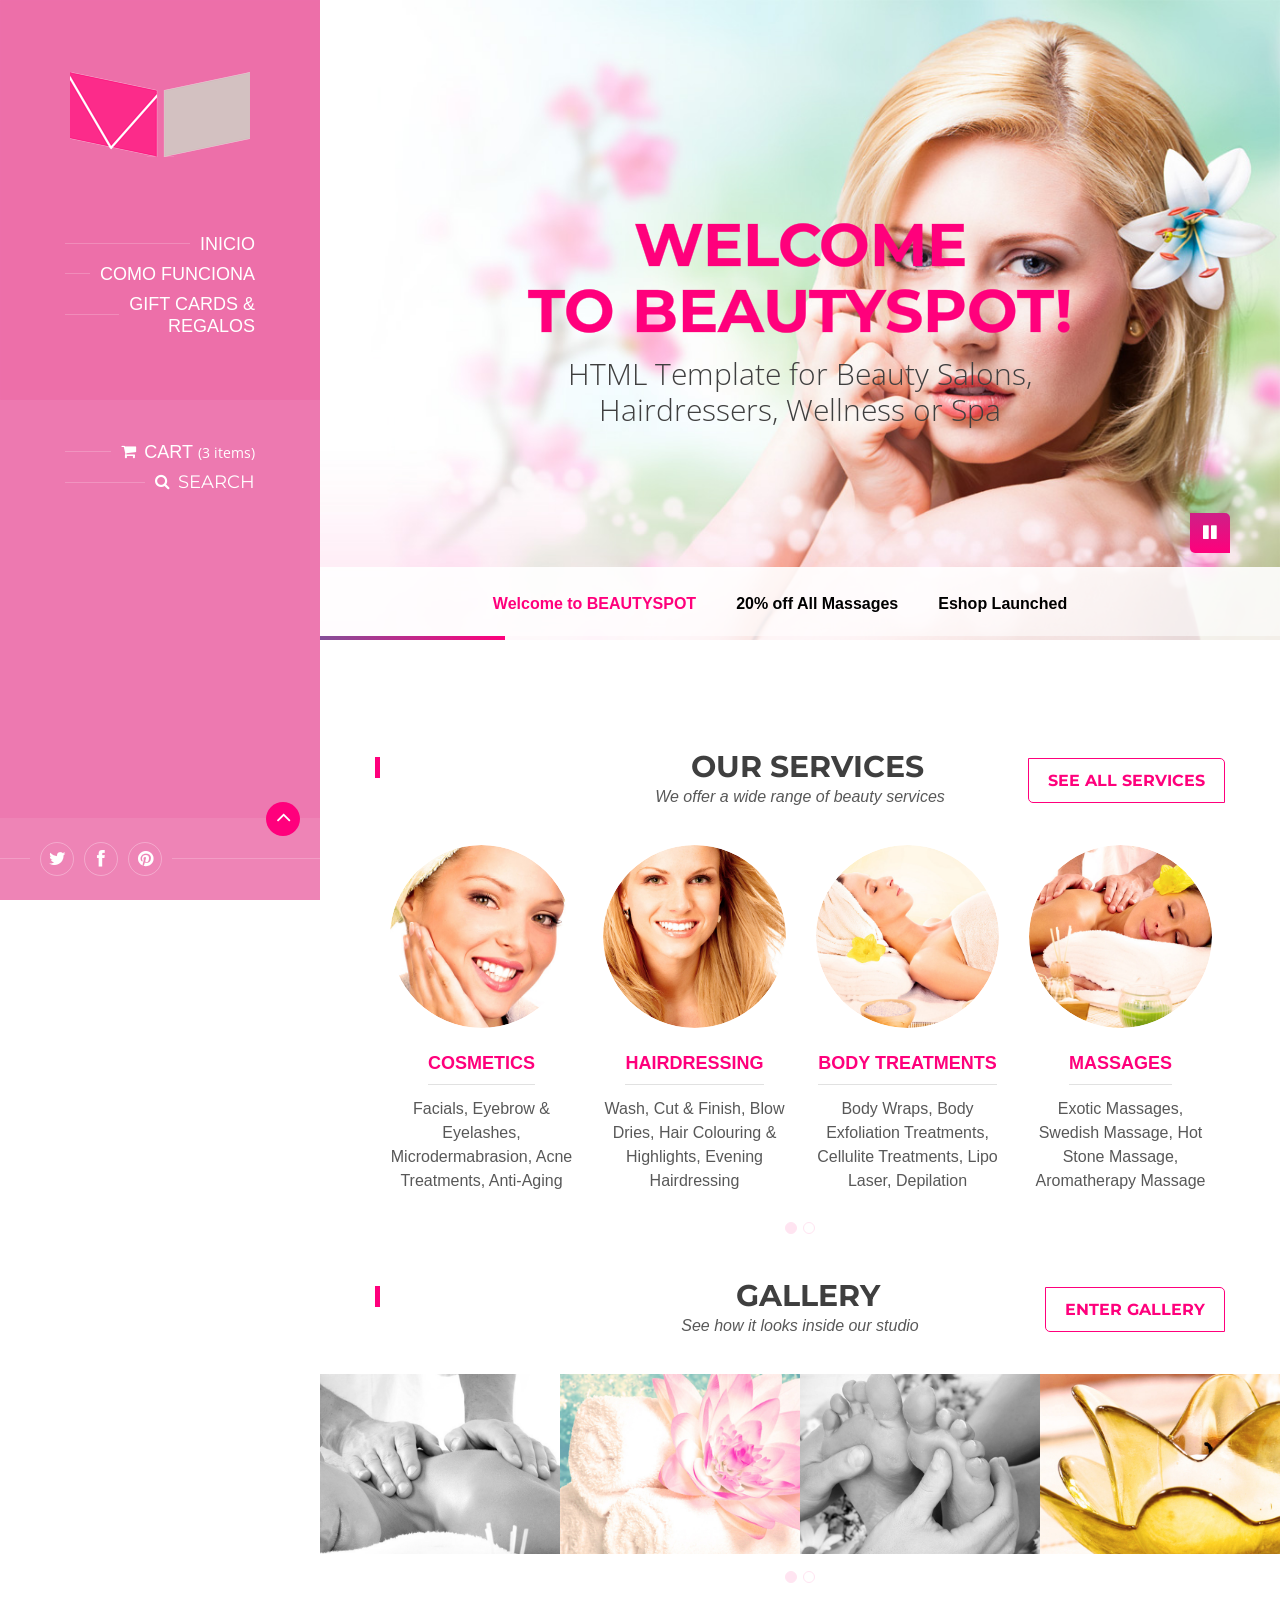
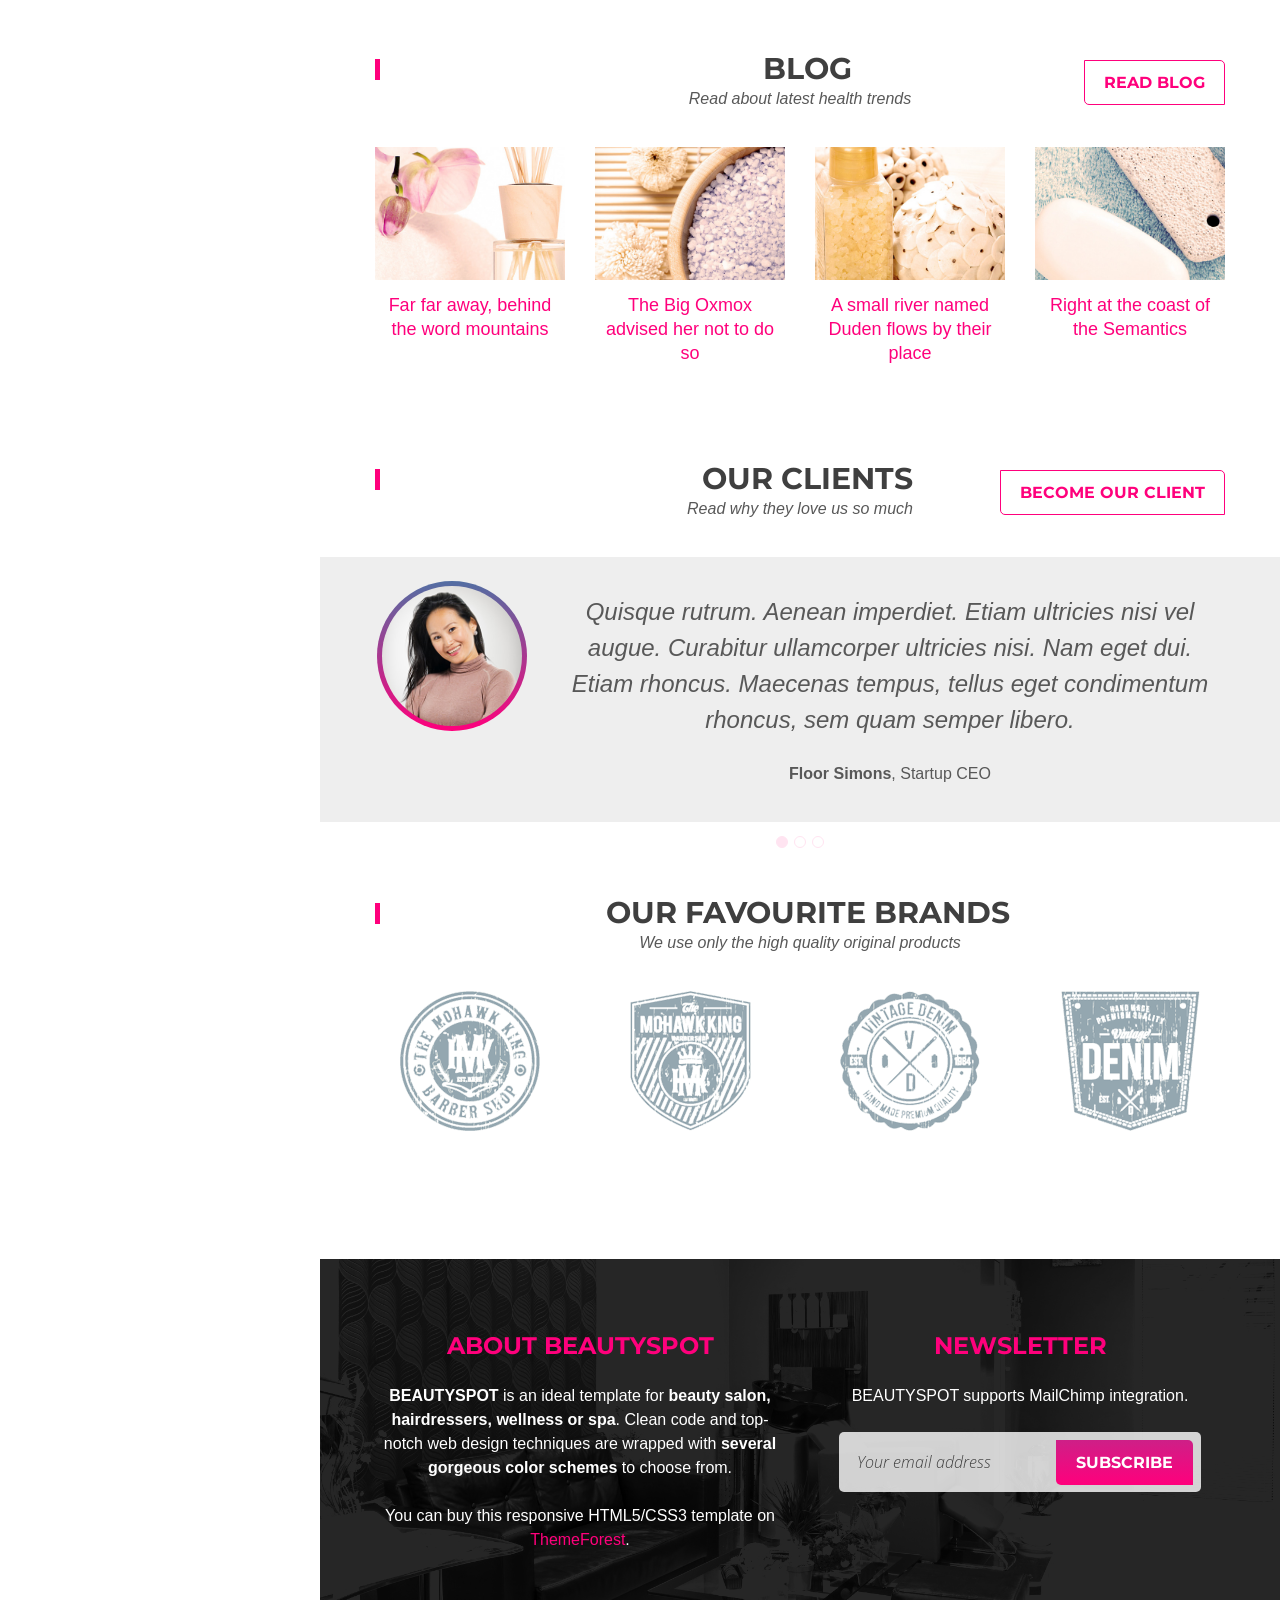
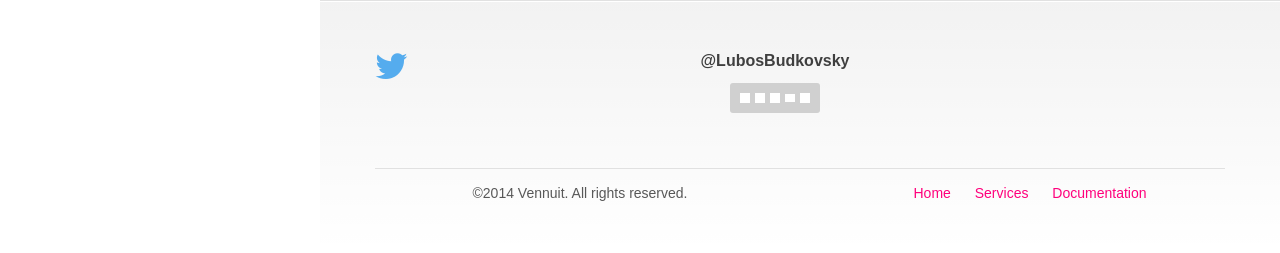
==== commit 37795b47: "fixed index" ====
--- a/index.html
+++ b/index.html
@@ -33,7 +33,7 @@
 
 					<!-- HEADER BRANDING : begin -->
 					<div class="header-branding">
-						<a href="./index-2.html"><img src="./images/logo.png" alt="Vennuit" data-hires="images/logo.2x.png" width="180"></a>
+						<a href="./index.html"><img src="./images/logo.png" alt="Vennuit" data-hires="images/logo.2x.png" width="180"></a>
 					</div>
 					<!-- HEADER BRANDING : end -->
 
@@ -585,7 +585,7 @@
 								<!-- FOOTER MENU : begin -->
 								<nav class="footer-menu">
 									<ul>
-										<li><a href="./index-2.html">Home</a></li>
+										<li><a href="./index.html">Home</a></li>
 										<li><a href="./services.html">Services</a></li>
 										<li><a href="./documentation.html">Documentation</a></li>
 									</ul>
--- a/library/css/style.css
+++ b/library/css/style.css
@@ -30,6 +30,7 @@
 	vertical-align: baseline;
 	alignment-adjust: central;
 	text-align: center;
+	font-family: "Helvetica Neue", Helvetica, Arial, sans-serif;
 }article,aside,details,figcaption,figure,footer,header,hgroup,menu,nav,section{display:block}body{line-height:1}ol,ul{list-style:none}blockquote,q{quotes:none}blockquote:before,blockquote:after,q:before,q:after{content:'';content:none}table{border-collapse:collapse;border-spacing:0}html{height:100%}html.m-modal-active,html.m-modal-active body{overflow:hidden;-webkit-overflow-scrolling:touch}body{position:relative;margin:0;font:16px/1.5em "Open Sans",Arial,sans-serif;font-weight:300;-webkit-font-smoothing:antialiased;-ms-word-wrap:break-word;word-wrap:break-word}a,a:hover,a:focus,a:active{-webkit-transition:all 250ms ease-in-out;-moz-transition:all 250ms ease-in-out;-ms-transition:all 250ms ease-in-out;-o-transition:all 250ms ease-in-out;transition:all 250ms ease-in-out;text-decoration:none;outline:none}a{border-bottom:1px solid transparent}code{font-family:monospace}button{background:none;cursor:pointer;outline:0}strong{font-weight:bold}em{font-style:italic}input,textarea,select{font:16px "Open Sans",Arial,sans-serif;outline:0;font-weight:300}img{max-width:100%}.various-content section{margin-bottom:72px}.various-content section:after{display:table;clear:both;height:0;content:''}.various-content p{margin-bottom:24px;line-height:1.5em}.various-content h2{position:relative;margin-bottom:24px;padding-left:15px;font-family:"Montserrat",Arial,sans-serif;font-size:1.875em;line-height:normal;font-weight:bold;text-transform:uppercase}.various-content h2:before{content:'';display:block;position:absolute;left:0;top:9px;width:5px;height:21px}.various-content h3{margin-bottom:24px;font-family:"Montserrat",Arial,sans-serif;font-size:1.5em;line-height:normal;font-weight:bold;text-transform:uppercase}.various-content h4{margin-bottom:24px;font-family:"Montserrat",Arial,sans-serif;font-size:1.125em;line-height:normal;font-weight:bold}.various-content h5{margin-bottom:12px;font-family:"Montserrat",Arial,sans-serif;font-size:1em;line-height:normal;font-weight:bold}.various-content h6{margin-bottom:12px;font-size:1em;line-height:normal;font-weight:normal}.various-content dl{margin-bottom:24px}.various-content dl:after{display:table;clear:both;height:0;content:''}.various-content dl>dt{clear:left;float:left;width:40%;max-width:140px;font-weight:bold}.various-content dl>dd{float:left;width:60%}.various-content ul{margin-bottom:24px}.various-content ul>li{position:relative;margin-top:10px;padding-left:15px}.various-content ul>li:first-child{margin-top:0}.various-content ul>li:before{content:'';display:block;position:absolute;top:10px;left:0;width:6px;height:6px}.various-content ul ol,.various-content ul ul{margin:10px 0 0 0}.various-content ol{margin-bottom:24px}.various-content ol>li{position:relative;margin-top:10px;list-style-type:decimal;list-style-position:inside}.various-content ol>li:first-child{margin-top:0}.various-content ol ul,.various-content ol ol{margin:10px 0 0 20px}.various-content table{margin-bottom:24px;width:100%;border-collapse:collapse}.various-content table th{padding:15px;font-weight:bold;text-align:left;font-family:"Montserrat",Arial,sans-serif;text-transform:uppercase;border-bottom:1px solid transparent}.various-content table th.textalign-right{text-align:right}.various-content table td{padding:15px}.various-content>*:last-child{margin-bottom:0}.heading-2{position:relative;margin-bottom:24px;padding-left:15px;font-family:"Montserrat",Arial,sans-serif;font-size:1.875em;line-height:normal;font-weight:bold;text-transform:uppercase}.heading-2:before{content:'';display:block;position:absolute;left:0;top:9px;width:5px;height:21px}.heading-2.m-small{font-size:1.5em}.heading-2.m-small:before{top:7px;height:17px}.heading-3{margin-bottom:24px;font-family:"Montserrat",Arial,sans-serif;font-size:1.5em;line-height:normal;font-weight:bold;text-transform:uppercase}.default-form label{display:block;margin-bottom:3px;font-family:"Montserrat",Arial,sans-serif;font-size:0.875em;text-transform:uppercase}.default-form input,.default-form textarea,.default-form select,.default-form .selectbox-input .toggle{position:relative;padding:11px 15px;width:100%;max-width:700px;border:0;border-radius:5px;-webkit-transition:background-color 300ms ease-in-out;-moz-transition:background-color 300ms ease-in-out;-ms-transition:background-color 300ms ease-in-out;-o-transition:background-color 300ms ease-in-out;transition:background-color 300ms ease-in-out}.default-form input.m-type-2,.default-form textarea.m-type-2,.default-form select.m-type-2{border:1px solid transparent;padding:10px 14px}.default-form textarea{max-width:100%;height:142px}.default-form .form-field{margin-bottom:24px}.default-form .form-field-title{display:block;margin-bottom:3px;font-family:"Montserrat",Arial,sans-serif;font-size:0.875em;text-transform:uppercase;font-weight:normal}.default-form p{margin-bottom:24px;line-height:1.5em}.default-form .datepicker-input{position:relative;width:100%}.default-form .datepicker-input>i{position:absolute;top:11px;right:14px;font-size:19px;cursor:pointer}.default-form .checkbox-list{list-style-type:none;margin:0;padding:0;margin-top:8px}.default-form .checkbox-list>li{list-style-type:none;margin:0;padding:0}.default-form .checkbox-list>li:before{content:none}.default-form .checkbox-list>li{display:inline-block;margin-right:20px}.default-form .checkbox-input input{display:none;width:auto}.default-form .checkbox-input label{display:inline-block;position:relative;padding-left:22px;font-family:"Open Sans",Arial,sans-serif;text-transform:none;font-weight:300;cursor:pointer}.default-form .checkbox-input label:before{content:'\f096';position:absolute;top:4px;left:0;font-size:18px;display:inline-block;font-family:FontAwesome;font-style:normal;font-weight:normal;line-height:1;-webkit-font-smoothing:antialiased;-moz-osx-font-smoothing:grayscale}.default-form .checkbox-input.m-checked label:before{content:'\f046'}.default-form .selectbox-input{position:relative;max-width:700px}.default-form .selectbox-input>select{display:none}.default-form .selectbox-input .toggle{position:relative;text-align:left}.default-form .selectbox-input .toggle.m-active{border-radius:5px 5px 0 0}.default-form .selectbox-input .toggle:after{content:'\f078';position:absolute;top:13px;right:12px;font-size:19px;display:inline-block;font-family:FontAwesome;font-style:normal;font-weight:normal;line-height:1;-webkit-font-smoothing:antialiased;-moz-osx-font-smoothing:grayscale;-webkit-transition:all 300ms ease-in-out;-moz-transition:all 300ms ease-in-out;-ms-transition:all 300ms ease-in-out;-o-transition:all 300ms ease-in-out;transition:all 300ms ease-in-out}.default-form .selectbox-input .toggle.m-active:after{-webkit-transform:rotate(180deg);-moz-transform:rotate(180deg);-ms-transform:rotate(180deg);-o-transform:rotate(180deg);transform:rotate(180deg)}.default-form .selectbox-input .fake-selectbox{list-style-type:none;margin:0;padding:0;position:absolute;top:100%;right:0;left:0;padding-bottom:5px;max-height:200px;border-radius:0 0 5px 5px;z-index:30;overflow:auto}.default-form .selectbox-input .fake-selectbox>li{list-style-type:none;margin:0;padding:0}.default-form .selectbox-input .fake-selectbox>li:before{content:none}.default-form .selectbox-input .fake-selectbox>li{padding:5px 15px;cursor:pointer;-webkit-transition:all 150ms ease-in-out;-moz-transition:all 150ms ease-in-out;-ms-transition:all 150ms ease-in-out;-o-transition:all 150ms ease-in-out;transition:all 150ms ease-in-out}.default-form .selectbox-input.m-small{font-size:0.875em}.default-form .selectbox-input.m-small .toggle{padding:8px 15px}.default-form .selectbox-input.m-small .toggle:after{font-size:16px}.default-form .selectbox-input.m-type-2 .toggle{padding:10px 14px;border:1px solid transparent}.default-form .selectbox-input.m-type-2 .toggle:after{top:12px}.default-form .selectbox-input.m-type-2.m-small .toggle{padding:7px 14px}.default-form .selectbox-input.m-type-2 .fake-selectbox{border:1px solid transparent;border-top:0}.default-form .quantity-input{position:relative;max-width:80px}.default-form .quantity-input .fake-input{padding-right:30px;text-align:center}.default-form .quantity-input .plus,.default-form .quantity-input .minus{display:block;position:absolute;right:3px;width:18px;height:18px;font-size:10px;border-radius:3px;-webkit-transition:all 300ms ease-in-out;-moz-transition:all 300ms ease-in-out;-ms-transition:all 300ms ease-in-out;-o-transition:all 300ms ease-in-out;transition:all 300ms ease-in-out}.default-form .quantity-input .plus .fa,.default-form .quantity-input .minus .fa{position:relative;top:-3px}.default-form .quantity-input .plus{top:3px}.default-form .quantity-input .minus{bottom:3px}.default-form .form-note{margin:24px 0;padding-top:12px;border-top:1px solid transparent}.default-form .form-note p{margin:0}.default-form .form-note span{font-family:"Montserrat",Arial,sans-serif;font-size:0.875em}.textalign-center{text-align:center}.textalign-left{text-align:left}.textalign-right{text-align:right}.valign-middle{vertical-align:middle}.valign-top{vertical-align:top}.valign-bottom{vertical-align:bottom}.lead{line-height:1.5em;font-size:1.500em;font-weight:400}.no-border{border:0}.rounded{border-radius:50%}.max-width-180{max-width:180px}.max-width-250{max-width:250px}.margin-sides-auto{margin-left:auto;margin-right:auto}.strikethrough{text-decoration:line-through}.clearfix:before,.clearfix:after{display:table;clear:both;height:0;content:''}.various-content .c-accordion,.c-accordion{list-style-type:none;margin:0;padding:0;margin-bottom:24px}.various-content .c-accordion>li,.c-accordion>li{list-style-type:none;margin:0;padding:0}.various-content .c-accordion>li:before,.c-accordion>li:before{content:none}.various-content .c-accordion>li,.c-accordion>li{position:relative;margin-top:12px;border:1px solid transparent;border-radius:5px}.various-content .c-accordion>li:first-child,.c-accordion>li:first-child{margin-top:0}.various-content .c-accordion .accordion-title,.c-accordion .accordion-title{position:relative;margin:0;padding:18px 15px 18px 40px;font-family:"Montserrat",Arial,sans-serif;font-size:1em;font-weight:bold;text-transform:uppercase;cursor:pointer}.various-content .c-accordion .accordion-title:before,.c-accordion .accordion-title:before{content:'\f067';display:block;position:absolute;top:21px;left:15px;font-size:18px;display:inline-block;font-family:FontAwesome;font-style:normal;font-weight:normal;line-height:1;-webkit-font-smoothing:antialiased;-moz-osx-font-smoothing:grayscale}.various-content .c-accordion>li.m-active .accordion-title:before,.c-accordion>li.m-active .accordion-title:before{content:'\f068'}.various-content .c-accordion>li.m-has-price .accordion-title,.c-accordion>li.m-has-price .accordion-title{padding-right:100px}.various-content .c-accordion .accordion-price,.c-accordion .accordion-price{position:absolute;top:18px;right:15px;font-weight:bold;text-transform:uppercase}.various-content .c-accordion .accordion-price .strikethrough,.c-accordion .accordion-price .strikethrough{font-size:0.875em;font-weight:300;text-transform:none}.various-content .c-accordion .accordion-content,.c-accordion .accordion-content{display:none;margin-top:-5px;padding:0 15px 18px 40px}.various-content .c-accordion .accordion-content>*,.c-accordion .accordion-content>*{margin:15px 0 0 0}.various-content .c-accordion .accordion-content>*:first-child,.c-accordion .accordion-content>*:first-child{margin:0}.various-content .c-accordion.m-radio-group .accordion-title:before,.c-accordion.m-radio-group .accordion-title:before{content:'\f096'}.various-content .c-accordion.m-radio-group>li.m-active .accordion-title:before,.c-accordion.m-radio-group>li.m-active .accordion-title:before{content:'\f046'}.various-content .c-accordion.m-radio-group input,.c-accordion.m-radio-group input{display:none}.c-alert-message{position:relative;padding:20px 20px 20px 45px;font-size:0.875em;border-radius:5px}.c-alert-message>.ico{position:absolute;top:19px;left:15px;font-size:24px}.c-article{margin:0 auto 24px auto;max-width:320px}.c-article .article-image{margin-bottom:12px}.c-article .article-image a{display:block;border:0;display:block;position:relative;overflow:hidden;-webkit-transform:translate3d(0, 0, 0)}.c-article .article-image a:before{content:'';display:block;position:absolute;top:0;right:0;bottom:0;left:0;z-index:20;opacity:0;filter:alpha(opacity=0);-webkit-transition:all 700ms ease-in-out;-moz-transition:all 700ms ease-in-out;-ms-transition:all 700ms ease-in-out;-o-transition:all 700ms ease-in-out;transition:all 700ms ease-in-out}.c-article .article-image a:after{content:"\f067";display:block;position:absolute;top:50%;left:0;margin-top:-10px;width:100%;font-size:24px;text-align:center;z-index:30;opacity:0;filter:alpha(opacity=0);display:inline-block;font-family:FontAwesome;font-style:normal;font-weight:normal;line-height:1;-webkit-font-smoothing:antialiased;-moz-osx-font-smoothing:grayscale;-webkit-transition:all 700ms ease-in-out;-moz-transition:all 700ms ease-in-out;-ms-transition:all 700ms ease-in-out;-o-transition:all 700ms ease-in-out;transition:all 700ms ease-in-out}.c-article .article-image a:hover:after,.c-article .article-image a:hover:before{opacity:1;filter:alpha(opacity=100)}.c-article .article-image a img{top:0;left:0;backface-visibility:hidden}.c-article .article-image a img{z-index:10;-webkit-transform:scale(1);-moz-transform:scale(1);-ms-transform:scale(1);-o-transform:scale(1);transform:scale(1);-webkit-transition:all 1500ms ease-in-out;-moz-transition:all 1500ms ease-in-out;-ms-transition:all 1500ms ease-in-out;-o-transition:all 1500ms ease-in-out;transition:all 1500ms ease-in-out;-webkit-transform:translate3d(0, 0, 0)}.c-article .article-image a:hover img{-webkit-transform:scale(1.2) translate(-5px, -5px);-moz-transform:scale(1.2) translate(-5px, -5px);-ms-transform:scale(1.2) translate(-5px, -5px);-o-transform:scale(1.2) translate(-5px, -5px);transform:scale(1.2) translate(-5px, -5px)}@media (max-width: 991px){.c-article .article-image a{-webkit-transform:none}.c-article .article-image a img{-webkit-transform:none;-moz-transform:none;-ms-transform:none;-o-transform:none;transform:none;-webkit-transform:none}.c-article .article-image a:hover img{-webkit-transform:none;-moz-transform:none;-ms-transform:none;-o-transform:none;transform:none}}.c-article .article-image img{display:block}.c-article .article-title{font-family:"Open Sans",Arial,sans-serif;font-size:1.125em;font-weight:300;text-transform:none}.c-button{display:inline-block;position:relative;top:0;padding:11px 20px 10px 20px;font-family:"Montserrat",Arial,sans-serif;font-weight:bold;text-transform:uppercase;border:0;border-radius:0 5px;-webkit-transition:all 300ms ease-in-out;-moz-transition:all 300ms ease-in-out;-ms-transition:all 300ms ease-in-out;-o-transition:all 300ms ease-in-out;transition:all 300ms ease-in-out}.c-button.m-small{padding:5px 15px 4px 15px;font-size:0.875em}.c-button.m-medium{padding:14px 25px}.c-button.m-big{padding:20px 35px;font-size:1.125em}.c-button.m-type-2{padding:10px 19px 9px 19px;border:1px solid transparent}.c-button.m-small.m-type-2{padding:4px 14px 3px 14px}.c-button.m-medium.m-type-2{padding:13px 24px}.c-button.m-big.m-type-2{padding:19px 34px}.c-button .fa{margin-right:10px}.c-button:active{top:2px}.various-content .c-cta-message,.c-cta-message{margin-bottom:24px;padding:30px;border-radius:5px}.various-content .c-cta-message h2,.c-cta-message h2{margin-bottom:0;padding:0;font-size:1.5em}.various-content .c-cta-message h2:before,.c-cta-message h2:before{display:none}.various-content .c-cta-message p,.c-cta-message p{margin:0}.c-divider{margin:24px 0;border:0;border-top:1px solid transparent}.c-divider.m-x-small{margin:12px 0}.c-divider.m-medium{margin:36px 0}.c-divider.m-large{margin:48px 0}.c-gallery{margin-bottom:24px}.c-gallery .thumb-list:after{display:table;clear:both;height:0;content:''}.c-gallery .thumb{float:left;width:25%}.c-gallery .owl-carousel .thumb{float:none;width:auto}.c-gallery .thumb a{display:block;border:0;display:block;position:relative;overflow:hidden;-webkit-transform:translate3d(0, 0, 0);-webkit-transform:translate3d(0, 0, 0)}.c-gallery .thumb a:before{content:'';display:block;position:absolute;top:0;right:0;bottom:0;left:0;z-index:20;opacity:0;filter:alpha(opacity=0);-webkit-transition:all 700ms ease-in-out;-moz-transition:all 700ms ease-in-out;-ms-transition:all 700ms ease-in-out;-o-transition:all 700ms ease-in-out;transition:all 700ms ease-in-out}.c-gallery .thumb a:after{content:"\f067";display:block;position:absolute;top:50%;left:0;margin-top:-10px;width:100%;font-size:24px;text-align:center;z-index:30;opacity:0;filter:alpha(opacity=0);display:inline-block;font-family:FontAwesome;font-style:normal;font-weight:normal;line-height:1;-webkit-font-smoothing:antialiased;-moz-osx-font-smoothing:grayscale;-webkit-transition:all 700ms ease-in-out;-moz-transition:all 700ms ease-in-out;-ms-transition:all 700ms ease-in-out;-o-transition:all 700ms ease-in-out;transition:all 700ms ease-in-out}.c-gallery .thumb a:hover:after,.c-gallery .thumb a:hover:before{opacity:1;filter:alpha(opacity=100)}.c-gallery .thumb a img{top:0;left:0;backface-visibility:hidden}.c-gallery .thumb a img{z-index:10;-webkit-transform:scale(1);-moz-transform:scale(1);-ms-transform:scale(1);-o-transform:scale(1);transform:scale(1);-webkit-transition:all 1500ms ease-in-out;-moz-transition:all 1500ms ease-in-out;-ms-transition:all 1500ms ease-in-out;-o-transition:all 1500ms ease-in-out;transition:all 1500ms ease-in-out;-webkit-transform:translate3d(0, 0, 0)}.c-gallery .thumb a:hover img{-webkit-transform:scale(1.2) translate(-5px, -5px);-moz-transform:scale(1.2) translate(-5px, -5px);-ms-transform:scale(1.2) translate(-5px, -5px);-o-transform:scale(1.2) translate(-5px, -5px);transform:scale(1.2) translate(-5px, -5px)}@media (max-width: 991px){.c-gallery .thumb a{-webkit-transform:none}.c-gallery .thumb a img{-webkit-transform:none;-moz-transform:none;-ms-transform:none;-o-transform:none;transform:none;-webkit-transform:none}.c-gallery .thumb a:hover img{-webkit-transform:none;-moz-transform:none;-ms-transform:none;-o-transform:none;transform:none}}.c-gallery .thumb img{display:block}.c-gallery .owl-controls{margin-top:12px;text-align:center;margin-bottom:-36px;-webkit-transition:opacity 300ms ease-in-out;-moz-transition:opacity 300ms ease-in-out;-ms-transition:opacity 300ms ease-in-out;-o-transition:opacity 300ms ease-in-out;transition:opacity 300ms ease-in-out;opacity:0.1;filter:alpha(opacity=10)}.c-gallery .owl-controls .owl-page{display:inline-block;margin:0 3px;width:12px;height:12px;border-radius:50%;border:1px solid transparent;cursor:pointer;-webkit-transition:background-color 300ms ease-in-out;-moz-transition:background-color 300ms ease-in-out;-ms-transition:background-color 300ms ease-in-out;-o-transition:background-color 300ms ease-in-out;transition:background-color 300ms ease-in-out}.c-gallery.m-hover .owl-controls{opacity:1;filter:alpha(opacity=100)}.c-icon-block{position:relative;margin-top:24px;padding-left:35px}.c-icon-block>.ico{position:absolute;top:1px;left:0;font-size:24px}.c-icon-block .icon-block-inner>*:first-child{margin-top:0}.c-loading-anim{display:inline-block;padding:10px;line-height:0;border-radius:3px}.c-loading-anim>span{display:block;width:70px;height:10px;line-height:0;background-size:70px 10px;background-position:0 0}.c-map{margin-bottom:24px}.c-map>iframe{width:100%;height:300px}.c-modal{position:fixed;top:0;right:0;bottom:0;left:0;z-index:90;overflow:auto;overflow-y:scroll;-webkit-overflow-scrolling:touch}.c-modal .modal-loading{position:absolute;top:50%;right:0;left:0;text-align:center}.c-modal .modal-loading .c-loading-anim{padding:20px;border:1px solid transparent}.c-modal .modal-box{position:relative;margin:48px auto;width:100%;max-width:800px;border-radius:5px}.c-modal .modal-close{display:block;position:absolute;top:-15px;right:20px;width:40px;height:40px;border-radius:50%;-webkit-transition:all 300ms ease-in-out;-moz-transition:all 300ms ease-in-out;-ms-transition:all 300ms ease-in-out;-o-transition:all 300ms ease-in-out;transition:all 300ms ease-in-out}.c-modal .modal-close>i{position:relative;top:-1px;font-size:18px}.c-modal .modal-close:active{top:-12px}.c-modal .modal-box-inner{padding:48px;padding-bottom:24px}.c-pagination{margin:72px 0 24px 0}.c-pagination>li{display:inline-block;margin:2px 0;vertical-align:top}.c-pagination>li>a{display:block;padding:0 18px;height:40px;line-height:37px;font-weight:400;border-radius:0 5px;border:1px solid transparent}.c-pagination>li.prev,.c-pagination>li.next{font-size:18px}.c-pagination>li.m-active>a{line-height:39px;font-weight:bold;border:0}.various-content .c-pricing-table,.c-pricing-table{margin-bottom:24px;text-align:center;border-radius:5px;border:1px solid transparent}.various-content .c-pricing-table .table-header,.c-pricing-table .table-header{padding:24px;border-bottom:1px solid transparent}.various-content .c-pricing-table .table-title,.c-pricing-table .table-title{margin:0 0 10px 0;font-size:1.5em}.various-content .c-pricing-table .table-price,.c-pricing-table .table-price{margin:0;line-height:0.7em;font-size:3em}.various-content .c-pricing-table .table-price>span,.c-pricing-table .table-price>span{display:block;font-family:"Open Sans",Arial,sans-serif;font-size:0.3em;font-weight:300;text-transform:none}.various-content .c-pricing-table .table-content,.c-pricing-table .table-content{padding:24px;border-top:1px solid transparent}.various-content .c-pricing-table .table-content>*,.c-pricing-table .table-content>*{margin:24px 0 0 0}.various-content .c-pricing-table .table-content>*:first-child,.c-pricing-table .table-content>*:first-child{margin-top:0}.various-content .c-pricing-table .table-content ul,.c-pricing-table .table-content ul{list-style-type:none;margin:0;padding:0}.various-content .c-pricing-table .table-content ul>li,.c-pricing-table .table-content ul>li{list-style-type:none;margin:0;padding:0}.various-content .c-pricing-table .table-content ul>li:before,.c-pricing-table .table-content ul>li:before{content:none}.various-content .c-pricing-table .table-content ul>li,.c-pricing-table .table-content ul>li{margin-top:10px}.various-content .c-pricing-table .table-content ul>li:first-child,.c-pricing-table .table-content ul>li:first-child{margin-top:0}.c-progress-bar{position:relative;margin-bottom:24px;border-radius:5px;border:5px solid transparent}.c-progress-bar>span{display:block;width:0;height:10px;border-radius:3px;-webkit-transition:width 300ms ease-in-out;-moz-transition:width 300ms ease-in-out;-ms-transition:width 300ms ease-in-out;-o-transition:width 300ms ease-in-out;transition:width 300ms ease-in-out}.c-search-form{margin-bottom:24px;max-width:420px}.c-search-form .form-fields{position:relative;padding:8px 70px 8px 18px;min-height:56px;border-radius:5px;border:1px solid transparent}.c-search-form input{padding:8px 0;width:100%;font-size:16px;font-weight:300;font-style:italic;border:0;background:none}.c-search-form button{position:absolute;top:8px;right:8px;padding:0 20px;height:40px;line-height:40px}.c-search-form button:active{top:10px}.c-search-form .c-button>i,.c-search-form button>i{margin:0;font-size:18px}section header{margin-bottom:36px}section header .container{position:relative}section header .subtitle{margin:-24px 0 0 0;font-style:italic}section header .more{position:absolute;top:10px;right:15px;margin:0}.c-service{margin:0 auto 24px auto;max-width:320px;text-align:center}.c-service .service-image{display:block;margin:0 auto 24px auto;width:100%;max-width:240px;border-radius:50%;overflow:hidden;-webkit-transform:translateZ(0)}.c-service .service-image a{display:block;border:0;display:block;position:relative;overflow:hidden;-webkit-transform:translate3d(0, 0, 0)}.c-service .service-image a:before{content:'';display:block;position:absolute;top:0;right:0;bottom:0;left:0;z-index:20;opacity:0;filter:alpha(opacity=0);-webkit-transition:all 700ms ease-in-out;-moz-transition:all 700ms ease-in-out;-ms-transition:all 700ms ease-in-out;-o-transition:all 700ms ease-in-out;transition:all 700ms ease-in-out}.c-service .service-image a:after{content:"\f067";display:block;position:absolute;top:50%;left:0;margin-top:-10px;width:100%;font-size:24px;text-align:center;z-index:30;opacity:0;filter:alpha(opacity=0);display:inline-block;font-family:FontAwesome;font-style:normal;font-weight:normal;line-height:1;-webkit-font-smoothing:antialiased;-moz-osx-font-smoothing:grayscale;-webkit-transition:all 700ms ease-in-out;-moz-transition:all 700ms ease-in-out;-ms-transition:all 700ms ease-in-out;-o-transition:all 700ms ease-in-out;transition:all 700ms ease-in-out}.c-service .service-image a:hover:after,.c-service .service-image a:hover:before{opacity:1;filter:alpha(opacity=100)}.c-service .service-image a img{top:0;left:0;backface-visibility:hidden}.c-service .service-image a img{z-index:10;-webkit-transform:scale(1);-moz-transform:scale(1);-ms-transform:scale(1);-o-transform:scale(1);transform:scale(1);-webkit-transition:all 1500ms ease-in-out;-moz-transition:all 1500ms ease-in-out;-ms-transition:all 1500ms ease-in-out;-o-transition:all 1500ms ease-in-out;transition:all 1500ms ease-in-out;-webkit-transform:translate3d(0, 0, 0)}.c-service .service-image a:hover img{-webkit-transform:scale(1.2) translate(-5px, -5px);-moz-transform:scale(1.2) translate(-5px, -5px);-ms-transform:scale(1.2) translate(-5px, -5px);-o-transform:scale(1.2) translate(-5px, -5px);transform:scale(1.2) translate(-5px, -5px)}@media (max-width: 991px){.c-service .service-image a{-webkit-transform:none}.c-service .service-image a img{-webkit-transform:none;-moz-transform:none;-ms-transform:none;-o-transform:none;transform:none;-webkit-transform:none}.c-service .service-image a:hover img{-webkit-transform:none;-moz-transform:none;-ms-transform:none;-o-transform:none;transform:none}}.c-service .service-image a:before{border-radius:50%}.c-service .service-image img{display:block;border-radius:50%}.c-service .service-image a:hover img{-webkit-transform:none;-moz-transform:none;-ms-transform:none;-o-transform:none;transform:none}.c-service .service-title{display:inline-block;margin-bottom:12px;font-size:1.125em}.c-service .service-title a{display:inline-block;padding-bottom:10px}.c-service-list .service-list-inner:after{display:table;clear:both;height:0;content:''}.c-service-list .service-list-item{float:left;width:25%}.c-service-list .service-list-item .c-service{margin-left:15px;margin-right:15px}.c-service-list .owl-wrapper .service-list-item{float:none;padding:0 15px;width:auto}.c-service-list .owl-wrapper .c-service{margin-left:auto;margin-right:auto}.c-service-list .owl-controls{margin-top:12px;text-align:center;margin-top:0;margin-bottom:-36px;-webkit-transition:opacity 300ms ease-in-out;-moz-transition:opacity 300ms ease-in-out;-ms-transition:opacity 300ms ease-in-out;-o-transition:opacity 300ms ease-in-out;transition:opacity 300ms ease-in-out;opacity:0.1;filter:alpha(opacity=10)}.c-service-list .owl-controls .owl-page{display:inline-block;margin:0 3px;width:12px;height:12px;border-radius:50%;border:1px solid transparent;cursor:pointer;-webkit-transition:background-color 300ms ease-in-out;-moz-transition:background-color 300ms ease-in-out;-ms-transition:background-color 300ms ease-in-out;-o-transition:background-color 300ms ease-in-out;transition:background-color 300ms ease-in-out}.c-service-list.m-hover .owl-controls{opacity:1;filter:alpha(opacity=100)}.c-tabs{margin-bottom:24px;padding:24px;border:1px solid transparent;border-radius:5px}.c-tabs .tab-list{list-style-type:none;margin:0;padding:0;margin-bottom:17px}.c-tabs .tab-list>li{list-style-type:none;margin:0;padding:0}.c-tabs .tab-list>li:before{content:none}.c-tabs .tab-list>li{display:inline-block;border-radius:0 5px;margin:0 5px 7px 0;padding:11px 20px 10px 20px;font-family:"Montserrat",Arial,sans-serif;font-weight:bold;text-transform:uppercase;border:1px solid transparent;border-radius:0 5px;-webkit-transition:all 300ms ease-in-out;-moz-transition:all 300ms ease-in-out;-ms-transition:all 300ms ease-in-out;-o-transition:all 300ms ease-in-out;transition:all 300ms ease-in-out;cursor:pointer}.c-tabs .content-list{list-style-type:none;margin:0;padding:0}.c-tabs .content-list>li{list-style-type:none;margin:0;padding:0}.c-tabs .content-list>li:before{content:none}.c-tabs .content-list>li>*{margin:15px 0 0 0}.c-tabs .content-list>li>*:first-child{margin:0}.various-content .c-team-member,.c-team-member{margin-bottom:24px}.various-content .c-team-member .member-inner,.c-team-member .member-inner{position:relative;padding-top:1px}.various-content .c-team-member.m-has-portrait .member-inner,.c-team-member.m-has-portrait .member-inner{padding-left:170px;min-height:150px}.various-content .c-team-member .member-portrait,.c-team-member .member-portrait{position:absolute;top:0;left:0;padding:5px;width:150px;height:150px;border-radius:50%}.various-content .c-team-member .member-portrait img,.c-team-member .member-portrait img{border-radius:50%}.various-content .c-team-member .member-name,.c-team-member .member-name{margin:6px 0 12px 0;font-family:"Montserrat",Arial,sans-serif;font-weight:bold;text-transform:uppercase}.various-content .c-team-member .member-role,.c-team-member .member-role{margin:-12px 0 12px 0;font-family:"Open Sans",Arial,sans-serif;font-size:0.875em;font-weight:300;text-transform:none}.various-content .c-team-member .member-description>*,.c-team-member .member-description>*{margin:12px 0 0 0}.various-content .c-team-member .member-description>*:first-child,.c-team-member .member-description>*:first-child{margin-top:0}.various-content .c-team-member .member-social,.c-team-member .member-social{list-style-type:none;margin:0;padding:0;margin-top:12px;font-size:24px}.various-content .c-team-member .member-social>li,.c-team-member .member-social>li{list-style-type:none;margin:0;padding:0}.various-content .c-team-member .member-social>li:before,.c-team-member .member-social>li:before{content:none}.various-content .c-team-member .member-social>li,.c-team-member .member-social>li{display:inline-block;margin-right:5px}.c-testimonial{position:relative;margin-bottom:24px}.c-testimonial .testimonial-inner{position:relative;padding-top:1px}.c-testimonial.m-has-portrait .testimonial-inner{padding-left:180px;min-height:150px}.c-testimonial .testimonial-portrait{position:absolute;top:0;left:2px;padding:5px;width:150px;height:150px;border-radius:50%}.c-testimonial .testimonial-portrait>span{display:block;padding-bottom:100%;width:140px;height:0;border-radius:50%;overflow:hidden}.c-testimonial blockquote{padding-top:12px}.c-testimonial blockquote p{margin:0;font-size:1.5em;font-style:italic}.c-testimonial blockquote footer{margin-top:24px}.c-testimonial-list{padding:24px 0 12px 0}.c-testimonial-list .owl-controls{margin-top:12px;text-align:center;position:absolute;bottom:-55px;right:0;left:0;margin:0;padding-bottom:10px;-webkit-transition:opacity 300ms ease-in-out;-moz-transition:opacity 300ms ease-in-out;-ms-transition:opacity 300ms ease-in-out;-o-transition:opacity 300ms ease-in-out;transition:opacity 300ms ease-in-out;opacity:0.1;filter:alpha(opacity=10)}.c-testimonial-list .owl-controls .owl-page{display:inline-block;margin:0 3px;width:12px;height:12px;border-radius:50%;border:1px solid transparent;cursor:pointer;-webkit-transition:background-color 300ms ease-in-out;-moz-transition:background-color 300ms ease-in-out;-ms-transition:background-color 300ms ease-in-out;-o-transition:background-color 300ms ease-in-out;transition:background-color 300ms ease-in-out}.c-testimonial-list.m-hover .owl-controls{opacity:1;filter:alpha(opacity=100)}#header{position:fixed;top:0;left:0;width:30%;height:100%;z-index:50}.header-bg{height:100%}@-webkit-keyframes header-inner-bg{0%{background-position:0 0}100%{background-position:-500px 0}}@-moz-keyframes header-inner-bg{0%{background-position:0 0}100%{background-position:-500px 0}}@-o-keyframes header-inner-bg{0%{background-position:0 0}100%{background-position:-500px 0}}@keyframes header-inner-bg{0%{background-position:0 0}100%{background-position:-500px 0}}.header-inner{position:relative;padding:0 50px;height:100%;z-index:20}.m-animated .header-inner{-webkit-animation:header-inner-bg 70s infinite linear;-moz-animation:header-inner-bg 70s infinite linear;-o-animation:header-inner-bg 70s infinite linear;animation:header-inner-bg 70s infinite linear}.header-branding{display:block;position:relative;padding-top:72px;text-align:center;z-index:10}.header-branding>a:hover{text-decoration:none}.header-branding>a>img{display:block;margin:0 auto}.header-branding>a>.branding-title{display:block;margin-top:5px;font-size:0.875em;font-weight:400;text-transform:uppercase}.header-navigation{position:relative;margin:72px auto 0 auto;max-width:310px;z-index:20;-webkit-transition:opacity 300ms ease-in-out;-moz-transition:opacity 300ms ease-in-out;-ms-transition:opacity 300ms ease-in-out;-o-transition:opacity 300ms ease-in-out;transition:opacity 300ms ease-in-out}.m-has-active-panel .header-navigation{opacity:0.1;filter:alpha(opacity=10)}.m-has-active-panel .header-navigation:after{content:'';position:absolute;top:0;right:0;bottom:0;left:0;width:100%;height:100%;z-index:25}.header-menu{margin-bottom:24px}.header-menu>ul>li{position:relative;padding:4px 15px}.header-menu>ul>li>span{display:block;text-align:right;font:1.125em "Montserrat",Arial,sans-serif;text-transform:uppercase;overflow:hidden}.header-menu>ul>li>span>a{position:relative;right:0;-webkit-transition:all 300ms ease-in-out;-moz-transition:all 300ms ease-in-out;-ms-transition:all 300ms ease-in-out;-o-transition:all 300ms ease-in-out;transition:all 300ms ease-in-out;border:0}.header-menu>ul>li>span>a:before{content:'';display:block;position:absolute;top:50%;right:100%;margin:-1px 10px 0 0;width:300px;height:1px}.header-menu>ul>li.m-hover>span>a,.header-menu>ul>li>span>a:hover{padding-right:10px}.header-menu .sub-menu{display:none;position:absolute;top:0;left:100%;margin:-10px 0 0 -1px;padding:14px 20px;width:180px;border-radius:5px;font-size:0.875em;z-index:20;-webkit-animation-duration:500ms;-moz-animation-duration:500ms;-o-animation-duration:500ms;animation-duration:500ms}.header-menu .sub-menu:before{content:'';display:block;position:absolute;top:16px;left:-8px;width:0;height:0;border-top:7px solid transparent;border-bottom:7px solid transparent;border-right:9px solid transparent}.header-menu .sub-menu>li{margin-top:5px;font-weight:bold}.header-menu .sub-menu>li:first-child{margin-top:0}.header-menu .submenu-toggle{display:none}.header-menu-toggle{display:none}.header-cart{padding:4px 15px;text-align:right}.header-cart:after{display:table;clear:both;height:0;content:''}.header-cart .header-cart-inner{overflow:hidden}.header-cart a{display:block;position:relative;right:0;float:right;padding-left:23px;border:0;font:1.125em "Montserrat",Arial,sans-serif;text-transform:uppercase;-webkit-transition:all 300ms ease-in-out;-moz-transition:all 300ms ease-in-out;-ms-transition:all 300ms ease-in-out;-o-transition:all 300ms ease-in-out;transition:all 300ms ease-in-out}.header-cart a:before{content:'';display:block;position:absolute;top:50%;right:100%;margin:-1px 10px 0 0;width:300px;height:1px}.header-cart a:hover{right:10px}.header-cart .cart-ico{position:absolute;top:3px;left:0;font-size:16px}.header-cart .cart-count{margin-left:5px;font:0.778em "Open Sans",Arial,sans-serif;text-transform:none}.header-search{padding:4px 15px;text-align:right}.header-search:after{display:table;clear:both;height:0;content:''}.header-search .header-search-inner{overflow:hidden}.header-search .search-form{-webkit-transition:all 300ms ease-in-out;-moz-transition:all 300ms ease-in-out;-ms-transition:all 300ms ease-in-out;-o-transition:all 300ms ease-in-out;transition:all 300ms ease-in-out;position:relative;right:0;float:right;padding-left:23px}.header-search .search-form:before{content:'';display:block;position:absolute;top:50%;right:100%;margin:-1px 10px 0 0;width:300px;height:1px}.header-search .search-form:hover{right:10px}.header-search .search-ico{position:absolute;top:3px;left:0;font-size:16px}.header-search .search-input{display:none;padding:0 10px 0 0;width:180px;background:none;border:0;float:left}.header-search .search-submit{display:none;float:right;margin-right:-10px;width:24px;height:24px;border-radius:3px}.header-search .search-submit>i{position:relative;top:-1px}.header-search .search-toggle{font:1.125em "Montserrat",Arial,sans-serif;font-weight:normal;text-transform:uppercase}.header-search .search-toggle-mobile{display:none}.header-search.m-active .search-form{right:10px}.header-search.m-active .search-input{display:block}.header-search.m-active .search-submit{display:block}.header-search.m-active .search-toggle{display:none}.header-panel{position:absolute;left:0;right:0;bottom:0;padding:34px 0 0 0;font-size:0.875em;z-index:30}.header-panel-toggle{display:none}.header-reservation{position:absolute;top:-16px;right:0;left:0;text-align:center}.header-contact>ul{margin-bottom:48px;padding:0 60px}.header-contact>ul:after{display:table;clear:both;height:0;content:''}.header-contact>ul>li{float:left;margin-top:24px;width:50%;line-height:1.5em}.header-contact>ul>li:nth-child(odd){clear:left}.header-contact .item-inner{
 	position: relative;
 	padding-left: 60px;
--- a/library/css/skin/default.css
+++ b/library/css/skin/default.css
@@ -1,4 +1,8 @@
-body{color:#585858;background-color:#fff}a,a:hover,a:active,a:focus{color:#ff007c}a:hover{border-color:#ff007c}.various-content h2{color:#3f3f3f}.various-content h2:before{background-color:#ff007c}.various-content h3,.various-content h4,.various-content h5,.various-content h6{color:#3f3f3f}.various-content ul>li:before{background-color:#3f3f3f}.various-content ul>li>ul>li:before{background-color:#d0d0d0}.various-content table th{color:#3f3f3f}.various-content table tbody tr:nth-child(odd) td{background-color:#eee}.heading-2{color:#3f3f3f}.heading-2:before{background-color:#ff007c}.heading-3{color:#3f3f3f}.default-form label{color:#3f3f3f}.default-form label>span{color:#ff007c}.default-form input,.default-form textarea,.default-form select,.default-form .selectbox-input .toggle{color:#585858;background-color:#eee}.default-form input.m-type-2,.default-form textarea.m-type-2,.default-form select.m-type-2{border-color:#e1e1e1;background-color:transparent}.default-form input.m-error,.default-form textarea.m-error,.default-form select.m-error{background-color:#ffdfe0}.default-form .datepicker-input>i{color:#ff007c}.default-form .checkbox-input label{color:#585858}.default-form .checkbox-input label:before{color:#d0d0d0}.default-form .checkbox-input.m-checked label:before{color:#ff007c}.default-form .selectbox-input .toggle:after{color:#ff007c}.default-form .selectbox-input .fake-selectbox{background-color:#eee;-moz-box-shadow:0 3px 3px rgba(0,0,0,0.1);-webkit-box-shadow:0 3px 3px rgba(0,0,0,0.1);box-shadow:0 3px 3px rgba(0,0,0,0.1)}.default-form .selectbox-input .fake-selectbox>li:hover{color:#FFF;background-color:#ff007c}.default-form .selectbox-input.m-type-2 .toggle{border-color:#d0d0d0;background-color:#fff}.default-form .selectbox-input.m-type-2 .fake-selectbox{border-color:#d0d0d0;background-color:#fff}.default-form .quantity-input .plus,.default-form .quantity-input .minus{color:#FFF;background-color:#ff007c}.default-form .quantity-input .plus:hover,.default-form .quantity-input .minus:hover{-moz-box-shadow:inset 0 0 0 10px rgba(255,255,255,0.2);-webkit-box-shadow:inset 0 0 0 10px rgba(255,255,255,0.2);box-shadow:inset 0 0 0 10px rgba(255,255,255,0.2)}.default-form .form-note{border-color:#e1e1e1}.default-form .form-note span{color:#ff007c}.lead{color:#3f3f3f}.various-content .c-accordion>li,.c-accordion>li{border-color:#e1e1e1}.various-content .c-accordion .accordion-title,.c-accordion .accordion-title{color:#3f3f3f}.various-content .c-accordion .accordion-title:before,.c-accordion .accordion-title:before{color:#ff007c}.various-content .c-accordion .accordion-price,.c-accordion .accordion-price{color:#ff007c}.various-content .c-accordion .accordion-price .sale-price,.c-accordion .accordion-price .sale-price{color:#099db3}.various-content .c-accordion .accordion-price .strikethrough,.c-accordion .accordion-price .strikethrough{color:#585858}.various-content .c-accordion.m-radio-group .accordion-title:before,.c-accordion.m-radio-group .accordion-title:before{color:#d0d0d0}.various-content .c-accordion.m-radio-group>li.m-active .accordion-title:before,.c-accordion.m-radio-group>li.m-active .accordion-title:before{color:#ff007c}.c-alert-message.m-warning{color:#d40041;background-color:#ffdfe0}.c-alert-message.m-success{color:#499143;background-color:#d4fbd3}.c-alert-message.m-info{color:#265e88;background-color:#e1edf9}.c-alert-message.m-notification{color:#c88435;background-color:#fff4cf}.c-article .article-image a:before{background-color:#ff007c;background-color:rgba(255,0,124,0.5);background-image:-webkit-gradient(linear, left top, left bottom, from(rgba(9,157,179,0.6)), to(transparent));background-image:-webkit-linear-gradient(top, rgba(9,157,179,0.6), transparent);background-image:-moz-linear-gradient(top, rgba(9,157,179,0.6), transparent);background-image:-o-linear-gradient(top, rgba(9,157,179,0.6), transparent);background-image:linear-gradient(to bottom, rgba(9,157,179,0.6),transparent)}.c-article .article-image a:after{color:#FFF}.c-button{color:#FFF;background-color:#ff007c;background-image:-webkit-gradient(linear, left top, left bottom, from(rgba(9,157,179,0.2)), to(transparent));background-image:-webkit-linear-gradient(top, rgba(9,157,179,0.2), transparent);background-image:-moz-linear-gradient(top, rgba(9,157,179,0.2), transparent);background-image:-o-linear-gradient(top, rgba(9,157,179,0.2), transparent);background-image:linear-gradient(to bottom, rgba(9,157,179,0.2),transparent)}.c-button:hover{color:#FFF;-moz-box-shadow:inset 0 0 30px 0 rgba(9,157,179,0.35);-webkit-box-shadow:inset 0 0 30px 0 rgba(9,157,179,0.35);box-shadow:inset 0 0 30px 0 rgba(9,157,179,0.35)}.c-button:active{color:#FFF;-moz-box-shadow:inset 0 0 30px 0 rgba(9,157,179,0.65);-webkit-box-shadow:inset 0 0 30px 0 rgba(9,157,179,0.65);box-shadow:inset 0 0 30px 0 rgba(9,157,179,0.65)}.c-button.m-color-2{background-color:#099db3;background-image:-webkit-gradient(linear, left top, left bottom, from(rgba(255,0,124,0.2)), to(transparent));background-image:-webkit-linear-gradient(top, rgba(255,0,124,0.2), transparent);background-image:-moz-linear-gradient(top, rgba(255,0,124,0.2), transparent);background-image:-o-linear-gradient(top, rgba(255,0,124,0.2), transparent);background-image:linear-gradient(to bottom, rgba(255,0,124,0.2),transparent)}.c-button.m-color-2:hover{-moz-box-shadow:inset 0 0 30px 0 rgba(255,0,124,0.35);-webkit-box-shadow:inset 0 0 30px 0 rgba(255,0,124,0.35);box-shadow:inset 0 0 30px 0 rgba(255,0,124,0.35)}.c-button.m-color-2:active{-moz-box-shadow:inset 0 0 30px 0 rgba(255,0,124,0.65);-webkit-box-shadow:inset 0 0 30px 0 rgba(255,0,124,0.65);box-shadow:inset 0 0 30px 0 rgba(255,0,124,0.65)}.c-button.m-color-3{background-color:#3f3f3f;background-image:-webkit-gradient(linear, left top, left bottom, from(rgba(255,255,255,0.1)), to(transparent));background-image:-webkit-linear-gradient(top, rgba(255,255,255,0.1), transparent);background-image:-moz-linear-gradient(top, rgba(255,255,255,0.1), transparent);background-image:-o-linear-gradient(top, rgba(255,255,255,0.1), transparent);background-image:linear-gradient(to bottom, rgba(255,255,255,0.1),transparent)}.c-button.m-color-3:hover{-moz-box-shadow:inset 0 0 30px 0 rgba(255,255,255,0.25);-webkit-box-shadow:inset 0 0 30px 0 rgba(255,255,255,0.25);box-shadow:inset 0 0 30px 0 rgba(255,255,255,0.25)}.c-button.m-color-3:active{-moz-box-shadow:inset 0 0 30px 0 rgba(255,255,255,0.55);-webkit-box-shadow:inset 0 0 30px 0 rgba(255,255,255,0.55);box-shadow:inset 0 0 30px 0 rgba(255,255,255,0.55)}.c-button.m-type-2{color:#ff007c;border-color:#ff007c;background-color:transparent;background-image:none;-moz-box-shadow:none;-webkit-box-shadow:none;box-shadow:none}.c-button.m-type-2:hover{border-color:rgba(255,0,124,0.4);-moz-box-shadow:none;-webkit-box-shadow:none;box-shadow:none}.c-button.m-type-2:active{border-color:rgba(255,0,124,0.2);-moz-box-shadow:none;-webkit-box-shadow:none;box-shadow:none}.c-button.m-type-2.m-color-2{color:#099db3;border-color:#099db3}.c-button.m-type-2.m-color-2:hover{border-color:rgba(9,157,179,0.4);-moz-box-shadow:none;-webkit-box-shadow:none;box-shadow:none}.c-button.m-type-2.m-color-2:active{border-color:rgba(9,157,179,0.2);-moz-box-shadow:none;-webkit-box-shadow:none;box-shadow:none}.c-button.m-type-2.m-color-3{color:#3f3f3f;border-color:#3f3f3f}.c-button.m-type-2.m-color-3:hover{border-color:rgba(63,63,63,0.4);-moz-box-shadow:none;-webkit-box-shadow:none;box-shadow:none}.c-button.m-type-2.m-color-3:active{border-color:rgba(63,63,63,0.2);-moz-box-shadow:none;-webkit-box-shadow:none;box-shadow:none}.c-cta-message{background-color:#eee}.c-divider{border-color:#e1e1e1}.c-divider.m-transparent{border-color:transparent}.c-gallery .thumb a:before{background-color:#ff007c;background-color:rgba(255,0,124,0.5);background-image:-webkit-gradient(linear, left top, left bottom, from(rgba(9,157,179,0.6)), to(transparent));background-image:-webkit-linear-gradient(top, rgba(9,157,179,0.6), transparent);background-image:-moz-linear-gradient(top, rgba(9,157,179,0.6), transparent);background-image:-o-linear-gradient(top, rgba(9,157,179,0.6), transparent);background-image:linear-gradient(to bottom, rgba(9,157,179,0.6),transparent)}.c-gallery .thumb a:after{color:#FFF}.c-gallery .owl-controls .owl-page{border-color:#ff007c}.c-gallery .owl-controls .owl-page.active,.c-gallery .owl-controls .owl-page:hover{background-color:#ff007c}.c-icon-block>.ico{color:#ff007c}.c-loading-anim{background-color:#d0d0d0}.c-loading-anim>span{background-image:url("../../img/loader_2x.gif");filter:progid:DXImageTransform.Microsoft.AlphaImageLoader(src='../../img/loader_2x.gif', sizingMethod='scale');-ms-filter:"progid:DXImageTransform.Microsoft.AlphaImageLoader( src='../../img/loader_2x.gif', sizingMethod='scale')"}.c-modal{background-color:rgba(255,0,124,0.5);background-image:-webkit-gradient(linear, left top, left bottom, from(rgba(9,157,179,0.5)), to(transparent));background-image:-webkit-linear-gradient(top, rgba(9,157,179,0.5), transparent);background-image:-moz-linear-gradient(top, rgba(9,157,179,0.5), transparent);background-image:-o-linear-gradient(top, rgba(9,157,179,0.5), transparent);background-image:linear-gradient(to bottom, rgba(9,157,179,0.5),transparent)}.c-modal .modal-loading .c-loading-anim{border-color:#FFF;border-color:rgba(255,255,255,0.2);background-color:transparent}.c-modal .modal-box{background-color:#fff}.c-modal .modal-close{color:#FFF;background-color:#ff007c}.c-modal .modal-close:hover{-moz-box-shadow:inset 0 0 10px 0 rgba(9,157,179,0.35);-webkit-box-shadow:inset 0 0 10px 0 rgba(9,157,179,0.35);box-shadow:inset 0 0 10px 0 rgba(9,157,179,0.35)}.c-modal .modal-close:active{-moz-box-shadow:inset 0 0 10px 0 rgba(9,157,179,0.65);-webkit-box-shadow:inset 0 0 10px 0 rgba(9,157,179,0.65);box-shadow:inset 0 0 10px 0 rgba(9,157,179,0.65)}.c-pagination>li>a{color:#585858;border-color:#e1e1e1}.c-pagination>li.m-active>a{color:#FFF;background-color:#ff007c;background-image:-webkit-gradient(linear, left top, left bottom, from(rgba(9,157,179,0.2)), to(transparent));background-image:-webkit-linear-gradient(top, rgba(9,157,179,0.2), transparent);background-image:-moz-linear-gradient(top, rgba(9,157,179,0.2), transparent);background-image:-o-linear-gradient(top, rgba(9,157,179,0.2), transparent);background-image:linear-gradient(to bottom, rgba(9,157,179,0.2),transparent)}.c-pagination>li>a:hover{border-color:#d0d0d0}.various-content .c-pricing-table,.c-pricing-table{border-color:#e1e1e1}.various-content .c-pricing-table .table-header,.c-pricing-table .table-header{border-color:#e1e1e1}.various-content .c-pricing-table .table-price,.c-pricing-table .table-price{color:#ff007c}.various-content .c-pricing-table .table-price>span,.c-pricing-table .table-price>span{color:#3f3f3f}.various-content .c-pricing-table .table-content,.c-pricing-table .table-content{border-color:#fff;background-image:-webkit-gradient(linear, left top, left bottom, from(rgba(0,0,0,0.05) 0%), to(rgba(0,0,0,0) 50%));background-image:-webkit-linear-gradient(top, rgba(0,0,0,0.05) 0%, rgba(0,0,0,0) 50%);background-image:-moz-linear-gradient(top, rgba(0,0,0,0.05) 0%, rgba(0,0,0,0) 50%);background-image:-o-linear-gradient(top, rgba(0,0,0,0.05) 0%, rgba(0,0,0,0) 50%);background-image:linear-gradient(to bottom, rgba(0,0,0,0.05) 0%,rgba(0,0,0,0) 50%)}.c-progress-bar{border-color:#eee;background-color:#eee}.c-progress-bar>span{background-color:#ff007c;background-image:-webkit-gradient(linear, left top, right top, from(rgba(9,157,179,0.5)), to(transparent));background-image:-webkit-linear-gradient(left, rgba(9,157,179,0.5), transparent);background-image:-moz-linear-gradient(left, rgba(9,157,179,0.5), transparent);background-image:-o-linear-gradient(left, rgba(9,157,179,0.5), transparent);background-image:linear-gradient(to right, rgba(9,157,179,0.5),transparent)}.c-progress-bar.m-color-2>span{background-color:#099db3;background-image:-webkit-gradient(linear, left top, right top, from(rgba(255,0,124,0.5)), to(transparent));background-image:-webkit-linear-gradient(left, rgba(255,0,124,0.5), transparent);background-image:-moz-linear-gradient(left, rgba(255,0,124,0.5), transparent);background-image:-o-linear-gradient(left, rgba(255,0,124,0.5), transparent);background-image:linear-gradient(to right, rgba(255,0,124,0.5),transparent)}.c-progress-bar.m-color-3>span{background-color:#3f3f3f;background-image:-webkit-gradient(linear, left top, right top, from(rgba(255,255,255,0.3)), to(transparent));background-image:-webkit-linear-gradient(left, rgba(255,255,255,0.3), transparent);background-image:-moz-linear-gradient(left, rgba(255,255,255,0.3), transparent);background-image:-o-linear-gradient(left, rgba(255,255,255,0.3), transparent);background-image:linear-gradient(to right, rgba(255,255,255,0.3),transparent)}.c-search-form .form-fields{border-color:#e1e1e1}.c-search-form input{color:#3f3f3f}.c-service .service-image a:before{background-color:#ff007c;background-color:rgba(255,0,124,0.5);background-image:-webkit-gradient(linear, left top, left bottom, from(rgba(9,157,179,0.6)), to(transparent));background-image:-webkit-linear-gradient(top, rgba(9,157,179,0.6), transparent);background-image:-moz-linear-gradient(top, rgba(9,157,179,0.6), transparent);background-image:-o-linear-gradient(top, rgba(9,157,179,0.6), transparent);background-image:linear-gradient(to bottom, rgba(9,157,179,0.6),transparent)}.c-service .service-image a:after{color:#FFF}.c-service .service-title a{border-color:#e1e1e1}.c-service .service-title a:hover{border-color:#ff007c}.c-service-list .owl-controls .owl-page{border-color:#ff007c}.c-service-list .owl-controls .owl-page.active,.c-service-list .owl-controls .owl-page:hover{background-color:#ff007c}.c-tabs{border-color:#e1e1e1}.c-tabs .tab-list>li{color:#3f3f3f;border-color:#e1e1e1;background-color:transparent}.c-tabs .tab-list>li:hover{border-color:#d0d0d0}.c-tabs .tab-list>li.m-active{color:#FFF;border-color:#ff007c;background-color:#ff007c;background-image:-webkit-gradient(linear, left top, left bottom, from(rgba(9,157,179,0.2)), to(transparent));background-image:-webkit-linear-gradient(top, rgba(9,157,179,0.2), transparent);background-image:-moz-linear-gradient(top, rgba(9,157,179,0.2), transparent);background-image:-o-linear-gradient(top, rgba(9,157,179,0.2), transparent);background-image:linear-gradient(to bottom, rgba(9,157,179,0.2),transparent)}.various-content .c-team-member .member-portrait,.c-team-member .member-portrait{background-color:#ff007c;background-image:-webkit-gradient(linear, left top, left bottom, from(rgba(9,157,179,0.7)), to(transparent));background-image:-webkit-linear-gradient(top, rgba(9,157,179,0.7), transparent);background-image:-moz-linear-gradient(top, rgba(9,157,179,0.7), transparent);background-image:-o-linear-gradient(top, rgba(9,157,179,0.7), transparent);background-image:linear-gradient(to bottom, rgba(9,157,179,0.7),transparent)}.various-content .c-team-member .member-name,.c-team-member .member-name{color:#3f3f3f}.various-content .c-team-member .member-role,.c-team-member .member-role{color:#585858}.c-testimonial .testimonial-portrait{background-color:#ff007c;background-image:-webkit-gradient(linear, left top, left bottom, from(rgba(9,157,179,0.7)), to(transparent));background-image:-webkit-linear-gradient(top, rgba(9,157,179,0.7), transparent);background-image:-moz-linear-gradient(top, rgba(9,157,179,0.7), transparent);background-image:-o-linear-gradient(top, rgba(9,157,179,0.7), transparent);background-image:linear-gradient(to bottom, rgba(9,157,179,0.7),transparent)}.c-testimonial-list{background-color:#eee}.c-testimonial-list .owl-controls .owl-page{border-color:#ff007c}.c-testimonial-list .owl-controls .owl-page.active,.c-testimonial-list .owl-controls .owl-page:hover{background-color:#ff007c}#header{
+body{color:#585858;background-color:#fff}a,a:hover,a:active,a:focus{color:#ff007c}a:hover{
+	border-color: #ff007c;
+	color: #000000;
+	font-family: "Helvetica Neue", Helvetica, Arial, sans-serif;
+}.various-content h2{color:#3f3f3f}.various-content h2:before{background-color:#ff007c}.various-content h3,.various-content h4,.various-content h5,.various-content h6{color:#3f3f3f}.various-content ul>li:before{background-color:#3f3f3f}.various-content ul>li>ul>li:before{background-color:#d0d0d0}.various-content table th{color:#3f3f3f}.various-content table tbody tr:nth-child(odd) td{background-color:#eee}.heading-2{color:#3f3f3f}.heading-2:before{background-color:#ff007c}.heading-3{color:#3f3f3f}.default-form label{color:#3f3f3f}.default-form label>span{color:#ff007c}.default-form input,.default-form textarea,.default-form select,.default-form .selectbox-input .toggle{color:#585858;background-color:#eee}.default-form input.m-type-2,.default-form textarea.m-type-2,.default-form select.m-type-2{border-color:#e1e1e1;background-color:transparent}.default-form input.m-error,.default-form textarea.m-error,.default-form select.m-error{background-color:#ffdfe0}.default-form .datepicker-input>i{color:#ff007c}.default-form .checkbox-input label{color:#585858}.default-form .checkbox-input label:before{color:#d0d0d0}.default-form .checkbox-input.m-checked label:before{color:#ff007c}.default-form .selectbox-input .toggle:after{color:#ff007c}.default-form .selectbox-input .fake-selectbox{background-color:#eee;-moz-box-shadow:0 3px 3px rgba(0,0,0,0.1);-webkit-box-shadow:0 3px 3px rgba(0,0,0,0.1);box-shadow:0 3px 3px rgba(0,0,0,0.1)}.default-form .selectbox-input .fake-selectbox>li:hover{color:#FFF;background-color:#ff007c}.default-form .selectbox-input.m-type-2 .toggle{border-color:#d0d0d0;background-color:#fff}.default-form .selectbox-input.m-type-2 .fake-selectbox{border-color:#d0d0d0;background-color:#fff}.default-form .quantity-input .plus,.default-form .quantity-input .minus{color:#FFF;background-color:#ff007c}.default-form .quantity-input .plus:hover,.default-form .quantity-input .minus:hover{-moz-box-shadow:inset 0 0 0 10px rgba(255,255,255,0.2);-webkit-box-shadow:inset 0 0 0 10px rgba(255,255,255,0.2);box-shadow:inset 0 0 0 10px rgba(255,255,255,0.2)}.default-form .form-note{border-color:#e1e1e1}.default-form .form-note span{color:#ff007c}.lead{color:#3f3f3f}.various-content .c-accordion>li,.c-accordion>li{border-color:#e1e1e1}.various-content .c-accordion .accordion-title,.c-accordion .accordion-title{color:#3f3f3f}.various-content .c-accordion .accordion-title:before,.c-accordion .accordion-title:before{color:#ff007c}.various-content .c-accordion .accordion-price,.c-accordion .accordion-price{color:#ff007c}.various-content .c-accordion .accordion-price .sale-price,.c-accordion .accordion-price .sale-price{color:#099db3}.various-content .c-accordion .accordion-price .strikethrough,.c-accordion .accordion-price .strikethrough{color:#585858}.various-content .c-accordion.m-radio-group .accordion-title:before,.c-accordion.m-radio-group .accordion-title:before{color:#d0d0d0}.various-content .c-accordion.m-radio-group>li.m-active .accordion-title:before,.c-accordion.m-radio-group>li.m-active .accordion-title:before{color:#ff007c}.c-alert-message.m-warning{color:#d40041;background-color:#ffdfe0}.c-alert-message.m-success{color:#499143;background-color:#d4fbd3}.c-alert-message.m-info{color:#265e88;background-color:#e1edf9}.c-alert-message.m-notification{color:#c88435;background-color:#fff4cf}.c-article .article-image a:before{background-color:#ff007c;background-color:rgba(255,0,124,0.5);background-image:-webkit-gradient(linear, left top, left bottom, from(rgba(9,157,179,0.6)), to(transparent));background-image:-webkit-linear-gradient(top, rgba(9,157,179,0.6), transparent);background-image:-moz-linear-gradient(top, rgba(9,157,179,0.6), transparent);background-image:-o-linear-gradient(top, rgba(9,157,179,0.6), transparent);background-image:linear-gradient(to bottom, rgba(9,157,179,0.6),transparent)}.c-article .article-image a:after{color:#FFF}.c-button{color:#FFF;background-color:#ff007c;background-image:-webkit-gradient(linear, left top, left bottom, from(rgba(9,157,179,0.2)), to(transparent));background-image:-webkit-linear-gradient(top, rgba(9,157,179,0.2), transparent);background-image:-moz-linear-gradient(top, rgba(9,157,179,0.2), transparent);background-image:-o-linear-gradient(top, rgba(9,157,179,0.2), transparent);background-image:linear-gradient(to bottom, rgba(9,157,179,0.2),transparent)}.c-button:hover{color:#FFF;-moz-box-shadow:inset 0 0 30px 0 rgba(9,157,179,0.35);-webkit-box-shadow:inset 0 0 30px 0 rgba(9,157,179,0.35);box-shadow:inset 0 0 30px 0 rgba(9,157,179,0.35)}.c-button:active{color:#FFF;-moz-box-shadow:inset 0 0 30px 0 rgba(9,157,179,0.65);-webkit-box-shadow:inset 0 0 30px 0 rgba(9,157,179,0.65);box-shadow:inset 0 0 30px 0 rgba(9,157,179,0.65)}.c-button.m-color-2{background-color:#099db3;background-image:-webkit-gradient(linear, left top, left bottom, from(rgba(255,0,124,0.2)), to(transparent));background-image:-webkit-linear-gradient(top, rgba(255,0,124,0.2), transparent);background-image:-moz-linear-gradient(top, rgba(255,0,124,0.2), transparent);background-image:-o-linear-gradient(top, rgba(255,0,124,0.2), transparent);background-image:linear-gradient(to bottom, rgba(255,0,124,0.2),transparent)}.c-button.m-color-2:hover{-moz-box-shadow:inset 0 0 30px 0 rgba(255,0,124,0.35);-webkit-box-shadow:inset 0 0 30px 0 rgba(255,0,124,0.35);box-shadow:inset 0 0 30px 0 rgba(255,0,124,0.35)}.c-button.m-color-2:active{-moz-box-shadow:inset 0 0 30px 0 rgba(255,0,124,0.65);-webkit-box-shadow:inset 0 0 30px 0 rgba(255,0,124,0.65);box-shadow:inset 0 0 30px 0 rgba(255,0,124,0.65)}.c-button.m-color-3{background-color:#3f3f3f;background-image:-webkit-gradient(linear, left top, left bottom, from(rgba(255,255,255,0.1)), to(transparent));background-image:-webkit-linear-gradient(top, rgba(255,255,255,0.1), transparent);background-image:-moz-linear-gradient(top, rgba(255,255,255,0.1), transparent);background-image:-o-linear-gradient(top, rgba(255,255,255,0.1), transparent);background-image:linear-gradient(to bottom, rgba(255,255,255,0.1),transparent)}.c-button.m-color-3:hover{-moz-box-shadow:inset 0 0 30px 0 rgba(255,255,255,0.25);-webkit-box-shadow:inset 0 0 30px 0 rgba(255,255,255,0.25);box-shadow:inset 0 0 30px 0 rgba(255,255,255,0.25)}.c-button.m-color-3:active{-moz-box-shadow:inset 0 0 30px 0 rgba(255,255,255,0.55);-webkit-box-shadow:inset 0 0 30px 0 rgba(255,255,255,0.55);box-shadow:inset 0 0 30px 0 rgba(255,255,255,0.55)}.c-button.m-type-2{color:#ff007c;border-color:#ff007c;background-color:transparent;background-image:none;-moz-box-shadow:none;-webkit-box-shadow:none;box-shadow:none}.c-button.m-type-2:hover{border-color:rgba(255,0,124,0.4);-moz-box-shadow:none;-webkit-box-shadow:none;box-shadow:none}.c-button.m-type-2:active{border-color:rgba(255,0,124,0.2);-moz-box-shadow:none;-webkit-box-shadow:none;box-shadow:none}.c-button.m-type-2.m-color-2{color:#099db3;border-color:#099db3}.c-button.m-type-2.m-color-2:hover{border-color:rgba(9,157,179,0.4);-moz-box-shadow:none;-webkit-box-shadow:none;box-shadow:none}.c-button.m-type-2.m-color-2:active{border-color:rgba(9,157,179,0.2);-moz-box-shadow:none;-webkit-box-shadow:none;box-shadow:none}.c-button.m-type-2.m-color-3{color:#3f3f3f;border-color:#3f3f3f}.c-button.m-type-2.m-color-3:hover{border-color:rgba(63,63,63,0.4);-moz-box-shadow:none;-webkit-box-shadow:none;box-shadow:none}.c-button.m-type-2.m-color-3:active{border-color:rgba(63,63,63,0.2);-moz-box-shadow:none;-webkit-box-shadow:none;box-shadow:none}.c-cta-message{background-color:#eee}.c-divider{border-color:#e1e1e1}.c-divider.m-transparent{border-color:transparent}.c-gallery .thumb a:before{background-color:#ff007c;background-color:rgba(255,0,124,0.5);background-image:-webkit-gradient(linear, left top, left bottom, from(rgba(9,157,179,0.6)), to(transparent));background-image:-webkit-linear-gradient(top, rgba(9,157,179,0.6), transparent);background-image:-moz-linear-gradient(top, rgba(9,157,179,0.6), transparent);background-image:-o-linear-gradient(top, rgba(9,157,179,0.6), transparent);background-image:linear-gradient(to bottom, rgba(9,157,179,0.6),transparent)}.c-gallery .thumb a:after{color:#FFF}.c-gallery .owl-controls .owl-page{border-color:#ff007c}.c-gallery .owl-controls .owl-page.active,.c-gallery .owl-controls .owl-page:hover{background-color:#ff007c}.c-icon-block>.ico{color:#ff007c}.c-loading-anim{background-color:#d0d0d0}.c-loading-anim>span{background-image:url("../../img/loader_2x.gif");filter:progid:DXImageTransform.Microsoft.AlphaImageLoader(src='../../img/loader_2x.gif', sizingMethod='scale');-ms-filter:"progid:DXImageTransform.Microsoft.AlphaImageLoader( src='../../img/loader_2x.gif', sizingMethod='scale')"}.c-modal{background-color:rgba(255,0,124,0.5);background-image:-webkit-gradient(linear, left top, left bottom, from(rgba(9,157,179,0.5)), to(transparent));background-image:-webkit-linear-gradient(top, rgba(9,157,179,0.5), transparent);background-image:-moz-linear-gradient(top, rgba(9,157,179,0.5), transparent);background-image:-o-linear-gradient(top, rgba(9,157,179,0.5), transparent);background-image:linear-gradient(to bottom, rgba(9,157,179,0.5),transparent)}.c-modal .modal-loading .c-loading-anim{border-color:#FFF;border-color:rgba(255,255,255,0.2);background-color:transparent}.c-modal .modal-box{background-color:#fff}.c-modal .modal-close{color:#FFF;background-color:#ff007c}.c-modal .modal-close:hover{-moz-box-shadow:inset 0 0 10px 0 rgba(9,157,179,0.35);-webkit-box-shadow:inset 0 0 10px 0 rgba(9,157,179,0.35);box-shadow:inset 0 0 10px 0 rgba(9,157,179,0.35)}.c-modal .modal-close:active{-moz-box-shadow:inset 0 0 10px 0 rgba(9,157,179,0.65);-webkit-box-shadow:inset 0 0 10px 0 rgba(9,157,179,0.65);box-shadow:inset 0 0 10px 0 rgba(9,157,179,0.65)}.c-pagination>li>a{color:#585858;border-color:#e1e1e1}.c-pagination>li.m-active>a{color:#FFF;background-color:#ff007c;background-image:-webkit-gradient(linear, left top, left bottom, from(rgba(9,157,179,0.2)), to(transparent));background-image:-webkit-linear-gradient(top, rgba(9,157,179,0.2), transparent);background-image:-moz-linear-gradient(top, rgba(9,157,179,0.2), transparent);background-image:-o-linear-gradient(top, rgba(9,157,179,0.2), transparent);background-image:linear-gradient(to bottom, rgba(9,157,179,0.2),transparent)}.c-pagination>li>a:hover{border-color:#d0d0d0}.various-content .c-pricing-table,.c-pricing-table{border-color:#e1e1e1}.various-content .c-pricing-table .table-header,.c-pricing-table .table-header{border-color:#e1e1e1}.various-content .c-pricing-table .table-price,.c-pricing-table .table-price{color:#ff007c}.various-content .c-pricing-table .table-price>span,.c-pricing-table .table-price>span{color:#3f3f3f}.various-content .c-pricing-table .table-content,.c-pricing-table .table-content{border-color:#fff;background-image:-webkit-gradient(linear, left top, left bottom, from(rgba(0,0,0,0.05) 0%), to(rgba(0,0,0,0) 50%));background-image:-webkit-linear-gradient(top, rgba(0,0,0,0.05) 0%, rgba(0,0,0,0) 50%);background-image:-moz-linear-gradient(top, rgba(0,0,0,0.05) 0%, rgba(0,0,0,0) 50%);background-image:-o-linear-gradient(top, rgba(0,0,0,0.05) 0%, rgba(0,0,0,0) 50%);background-image:linear-gradient(to bottom, rgba(0,0,0,0.05) 0%,rgba(0,0,0,0) 50%)}.c-progress-bar{border-color:#eee;background-color:#eee}.c-progress-bar>span{background-color:#ff007c;background-image:-webkit-gradient(linear, left top, right top, from(rgba(9,157,179,0.5)), to(transparent));background-image:-webkit-linear-gradient(left, rgba(9,157,179,0.5), transparent);background-image:-moz-linear-gradient(left, rgba(9,157,179,0.5), transparent);background-image:-o-linear-gradient(left, rgba(9,157,179,0.5), transparent);background-image:linear-gradient(to right, rgba(9,157,179,0.5),transparent)}.c-progress-bar.m-color-2>span{background-color:#099db3;background-image:-webkit-gradient(linear, left top, right top, from(rgba(255,0,124,0.5)), to(transparent));background-image:-webkit-linear-gradient(left, rgba(255,0,124,0.5), transparent);background-image:-moz-linear-gradient(left, rgba(255,0,124,0.5), transparent);background-image:-o-linear-gradient(left, rgba(255,0,124,0.5), transparent);background-image:linear-gradient(to right, rgba(255,0,124,0.5),transparent)}.c-progress-bar.m-color-3>span{background-color:#3f3f3f;background-image:-webkit-gradient(linear, left top, right top, from(rgba(255,255,255,0.3)), to(transparent));background-image:-webkit-linear-gradient(left, rgba(255,255,255,0.3), transparent);background-image:-moz-linear-gradient(left, rgba(255,255,255,0.3), transparent);background-image:-o-linear-gradient(left, rgba(255,255,255,0.3), transparent);background-image:linear-gradient(to right, rgba(255,255,255,0.3),transparent)}.c-search-form .form-fields{border-color:#e1e1e1}.c-search-form input{color:#3f3f3f}.c-service .service-image a:before{background-color:#ff007c;background-color:rgba(255,0,124,0.5);background-image:-webkit-gradient(linear, left top, left bottom, from(rgba(9,157,179,0.6)), to(transparent));background-image:-webkit-linear-gradient(top, rgba(9,157,179,0.6), transparent);background-image:-moz-linear-gradient(top, rgba(9,157,179,0.6), transparent);background-image:-o-linear-gradient(top, rgba(9,157,179,0.6), transparent);background-image:linear-gradient(to bottom, rgba(9,157,179,0.6),transparent)}.c-service .service-image a:after{color:#FFF}.c-service .service-title a{border-color:#e1e1e1}.c-service .service-title a:hover{border-color:#ff007c}.c-service-list .owl-controls .owl-page{border-color:#ff007c}.c-service-list .owl-controls .owl-page.active,.c-service-list .owl-controls .owl-page:hover{background-color:#ff007c}.c-tabs{border-color:#e1e1e1}.c-tabs .tab-list>li{color:#3f3f3f;border-color:#e1e1e1;background-color:transparent}.c-tabs .tab-list>li:hover{border-color:#d0d0d0}.c-tabs .tab-list>li.m-active{color:#FFF;border-color:#ff007c;background-color:#ff007c;background-image:-webkit-gradient(linear, left top, left bottom, from(rgba(9,157,179,0.2)), to(transparent));background-image:-webkit-linear-gradient(top, rgba(9,157,179,0.2), transparent);background-image:-moz-linear-gradient(top, rgba(9,157,179,0.2), transparent);background-image:-o-linear-gradient(top, rgba(9,157,179,0.2), transparent);background-image:linear-gradient(to bottom, rgba(9,157,179,0.2),transparent)}.various-content .c-team-member .member-portrait,.c-team-member .member-portrait{background-color:#ff007c;background-image:-webkit-gradient(linear, left top, left bottom, from(rgba(9,157,179,0.7)), to(transparent));background-image:-webkit-linear-gradient(top, rgba(9,157,179,0.7), transparent);background-image:-moz-linear-gradient(top, rgba(9,157,179,0.7), transparent);background-image:-o-linear-gradient(top, rgba(9,157,179,0.7), transparent);background-image:linear-gradient(to bottom, rgba(9,157,179,0.7),transparent)}.various-content .c-team-member .member-name,.c-team-member .member-name{color:#3f3f3f}.various-content .c-team-member .member-role,.c-team-member .member-role{color:#585858}.c-testimonial .testimonial-portrait{background-color:#ff007c;background-image:-webkit-gradient(linear, left top, left bottom, from(rgba(9,157,179,0.7)), to(transparent));background-image:-webkit-linear-gradient(top, rgba(9,157,179,0.7), transparent);background-image:-moz-linear-gradient(top, rgba(9,157,179,0.7), transparent);background-image:-o-linear-gradient(top, rgba(9,157,179,0.7), transparent);background-image:linear-gradient(to bottom, rgba(9,157,179,0.7),transparent)}.c-testimonial-list{background-color:#eee}.c-testimonial-list .owl-controls .owl-page{border-color:#ff007c}.c-testimonial-list .owl-controls .owl-page.active,.c-testimonial-list .owl-controls .owl-page:hover{background-color:#ff007c}#header{
 	color: #fff;
 	background-size: cover;
 	background-color: #ed6fa9;
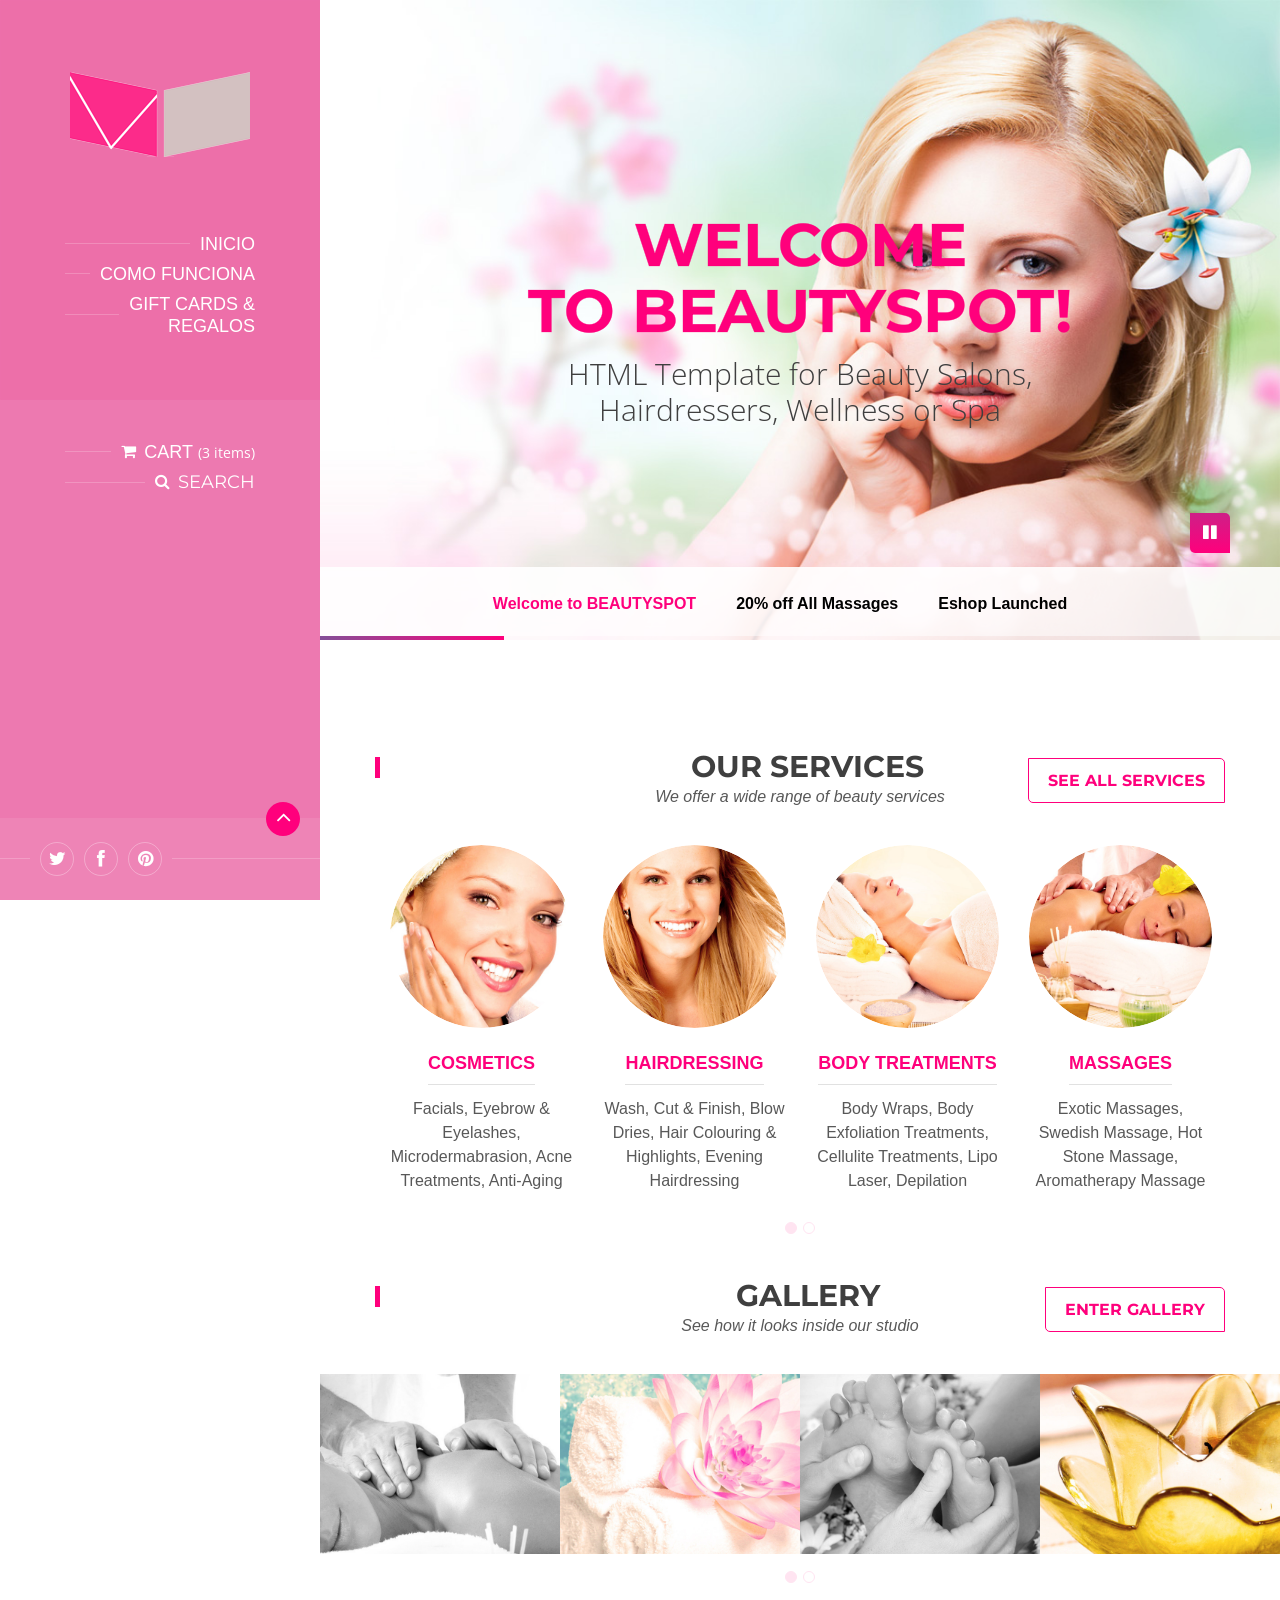
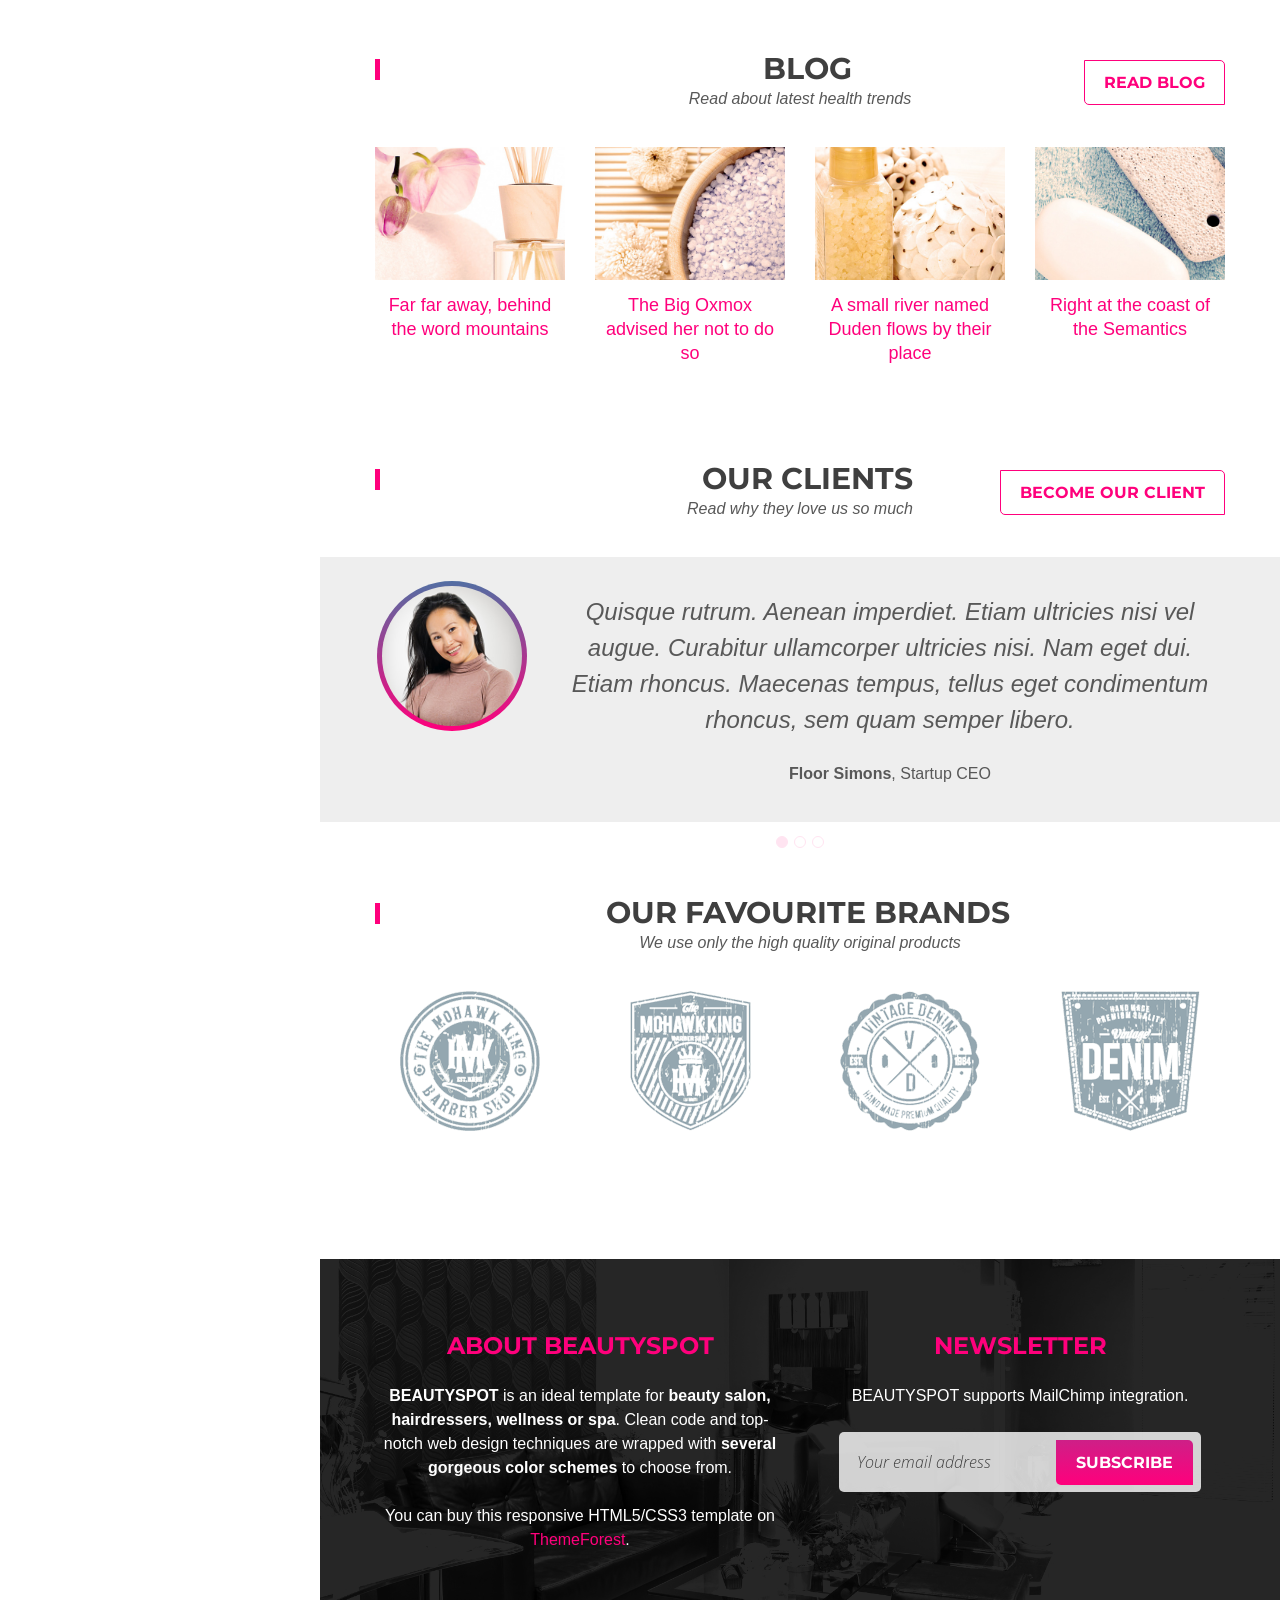
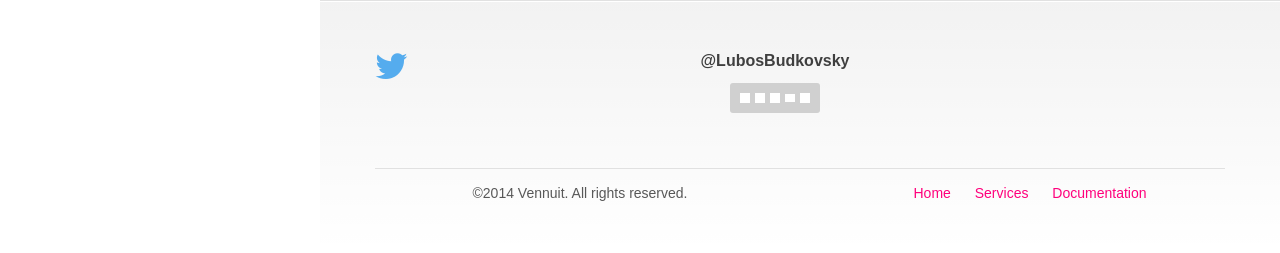
==== commit 6a3d3fd8: "title title" ====
--- a/index.html
+++ b/index.html
@@ -4,7 +4,7 @@
 
 		<meta http-equiv="content-type" content="text/html; charset=utf-8">
         <meta name="viewport" content="width=device-width, initial-scale=1.0">
-        <title>Vennuit | </title>
+        <title>Vennuit | Suscripción de Productos Para Intimidad Femenina  </title>
         <link rel="shortcut icon" href="./images/favicon.ico">
 
 		<!-- GOOGLE FONTS : begin -->
@@ -627,4 +627,4 @@
 		<!-- SCRIPTS : end -->
 
 	</body>
-</html>+</html>
